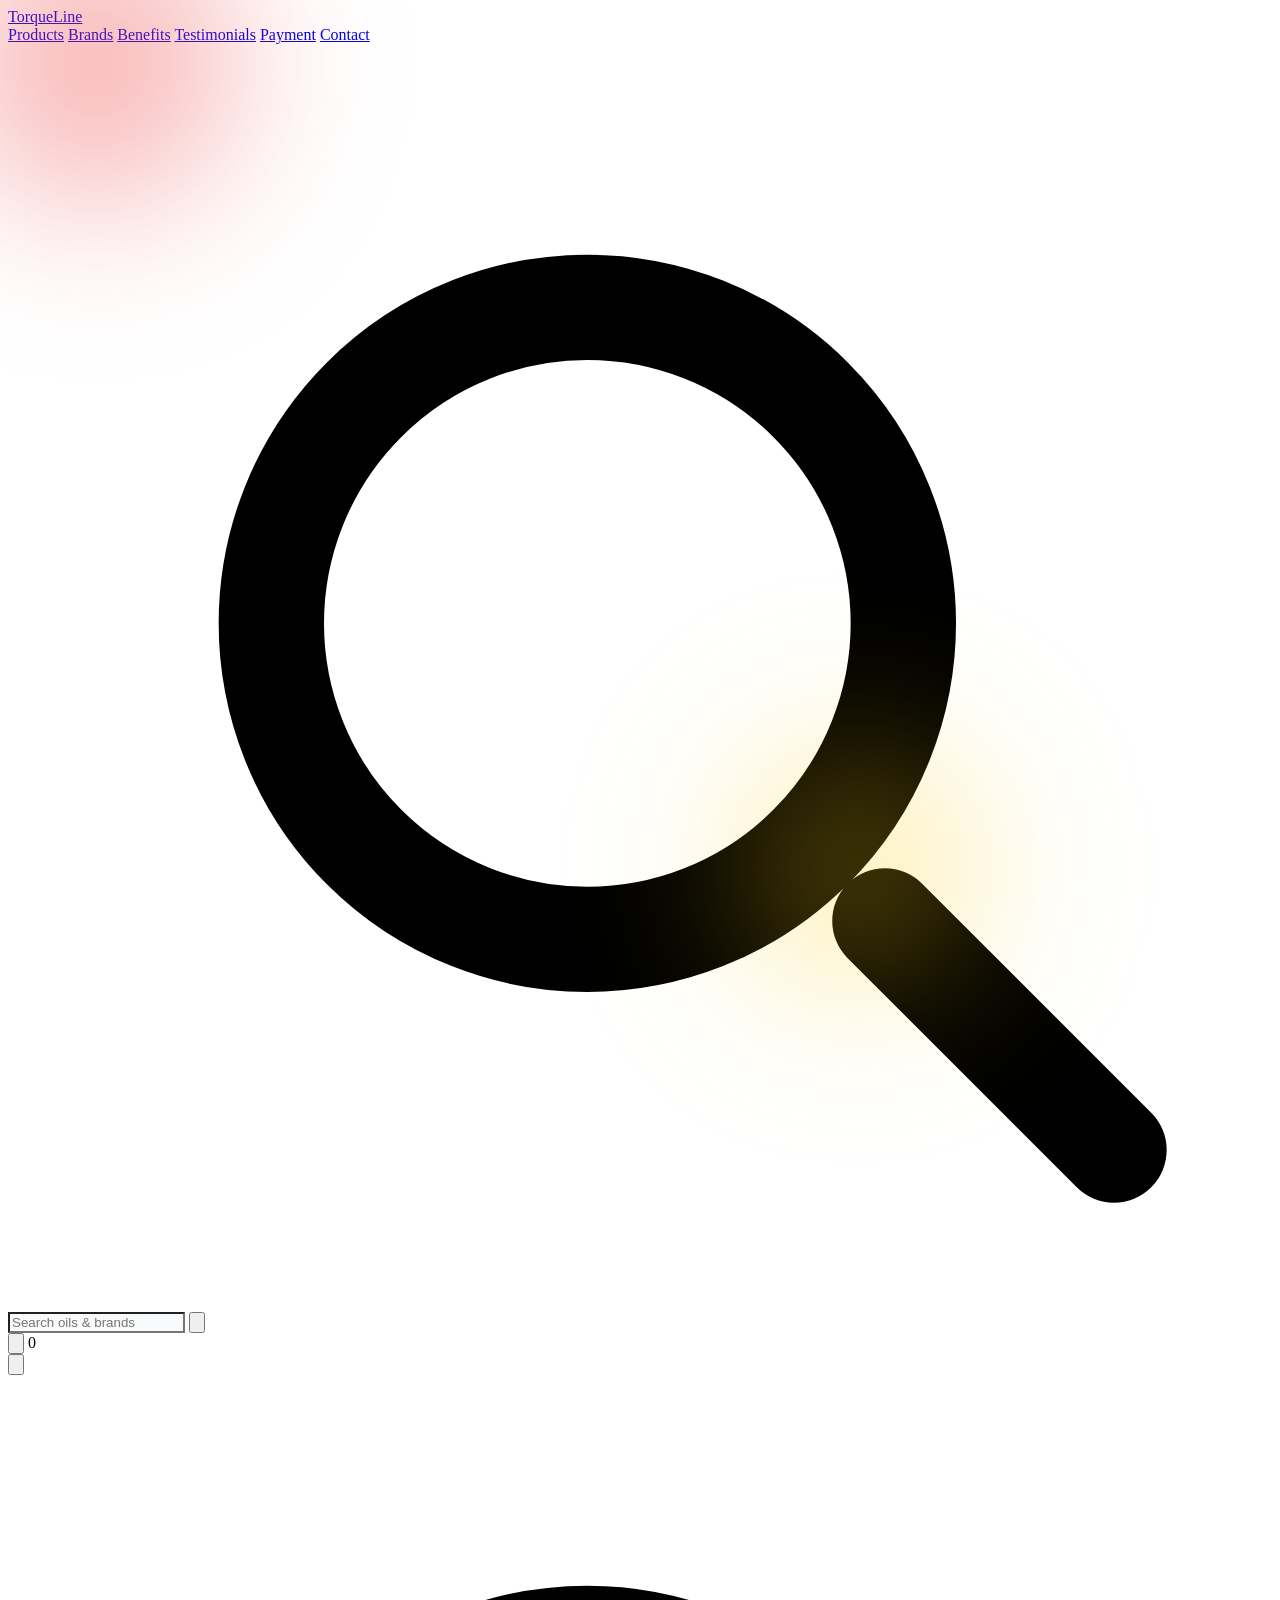
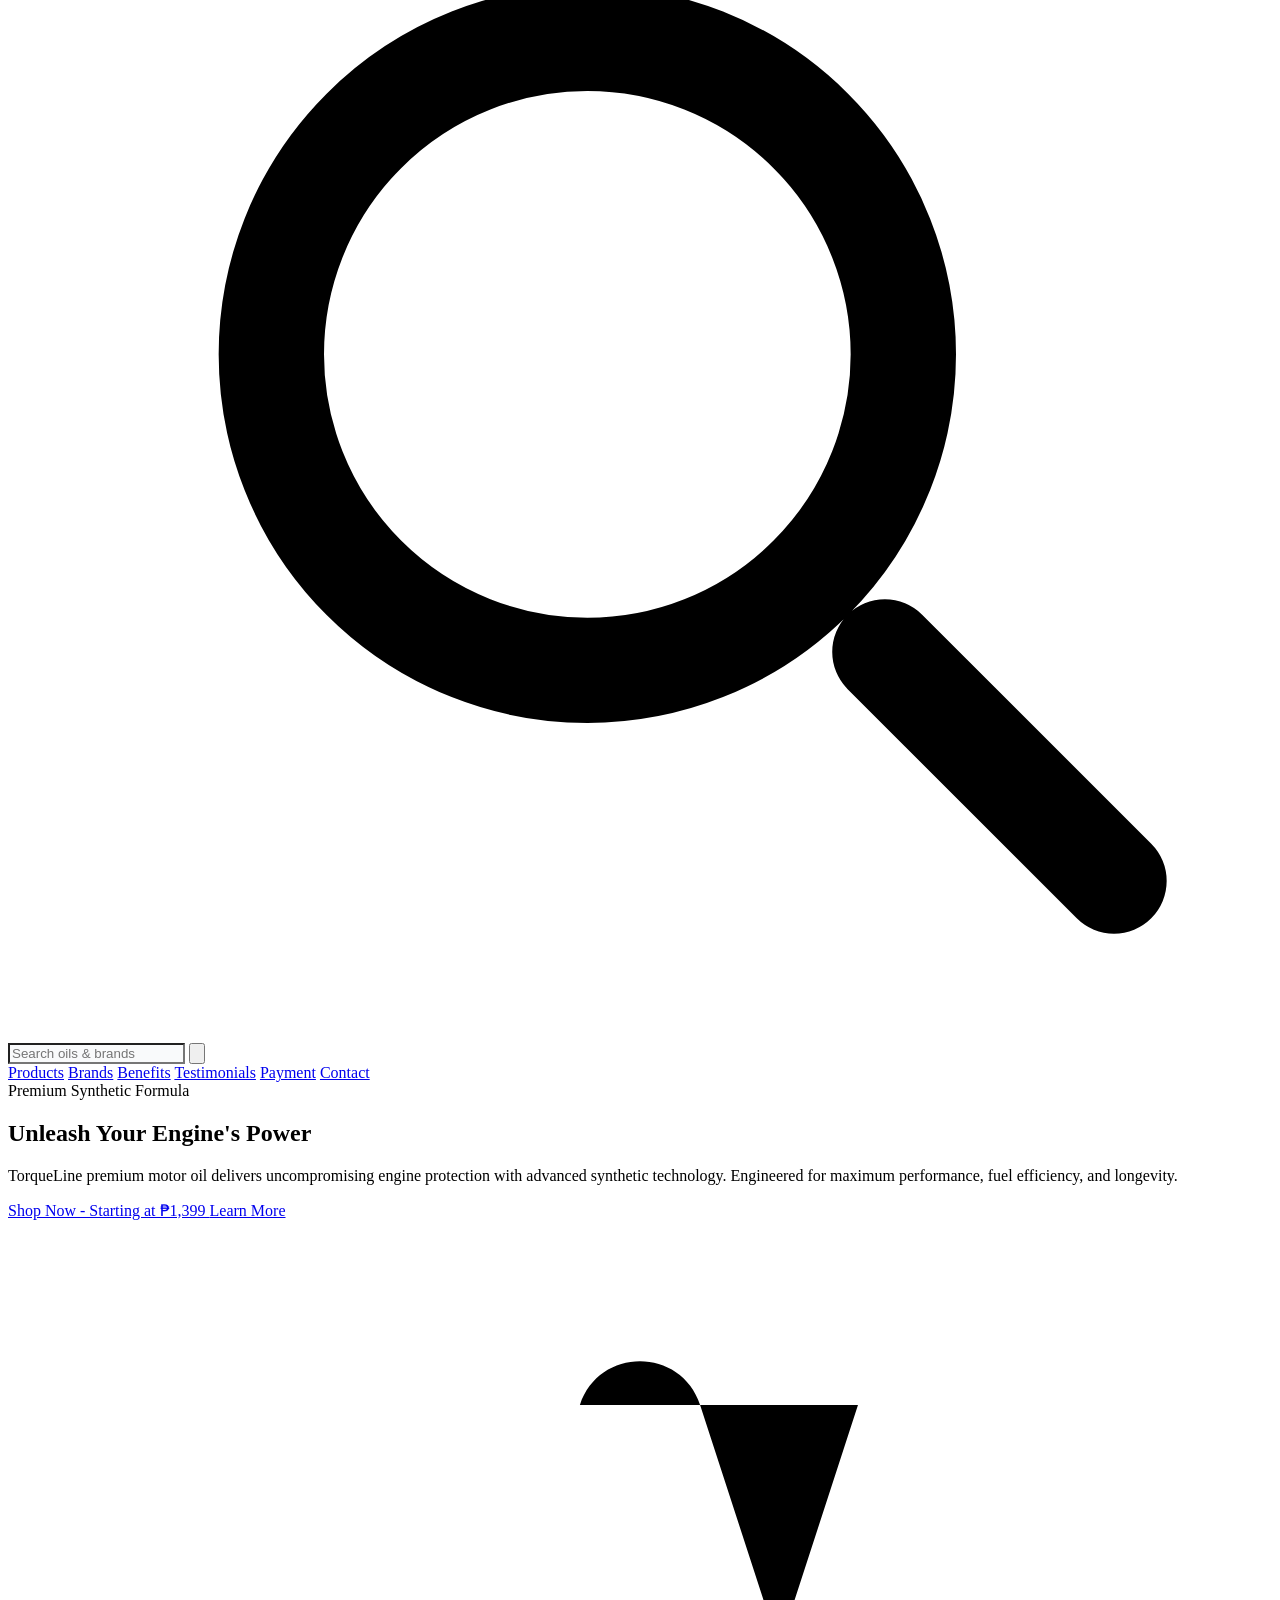
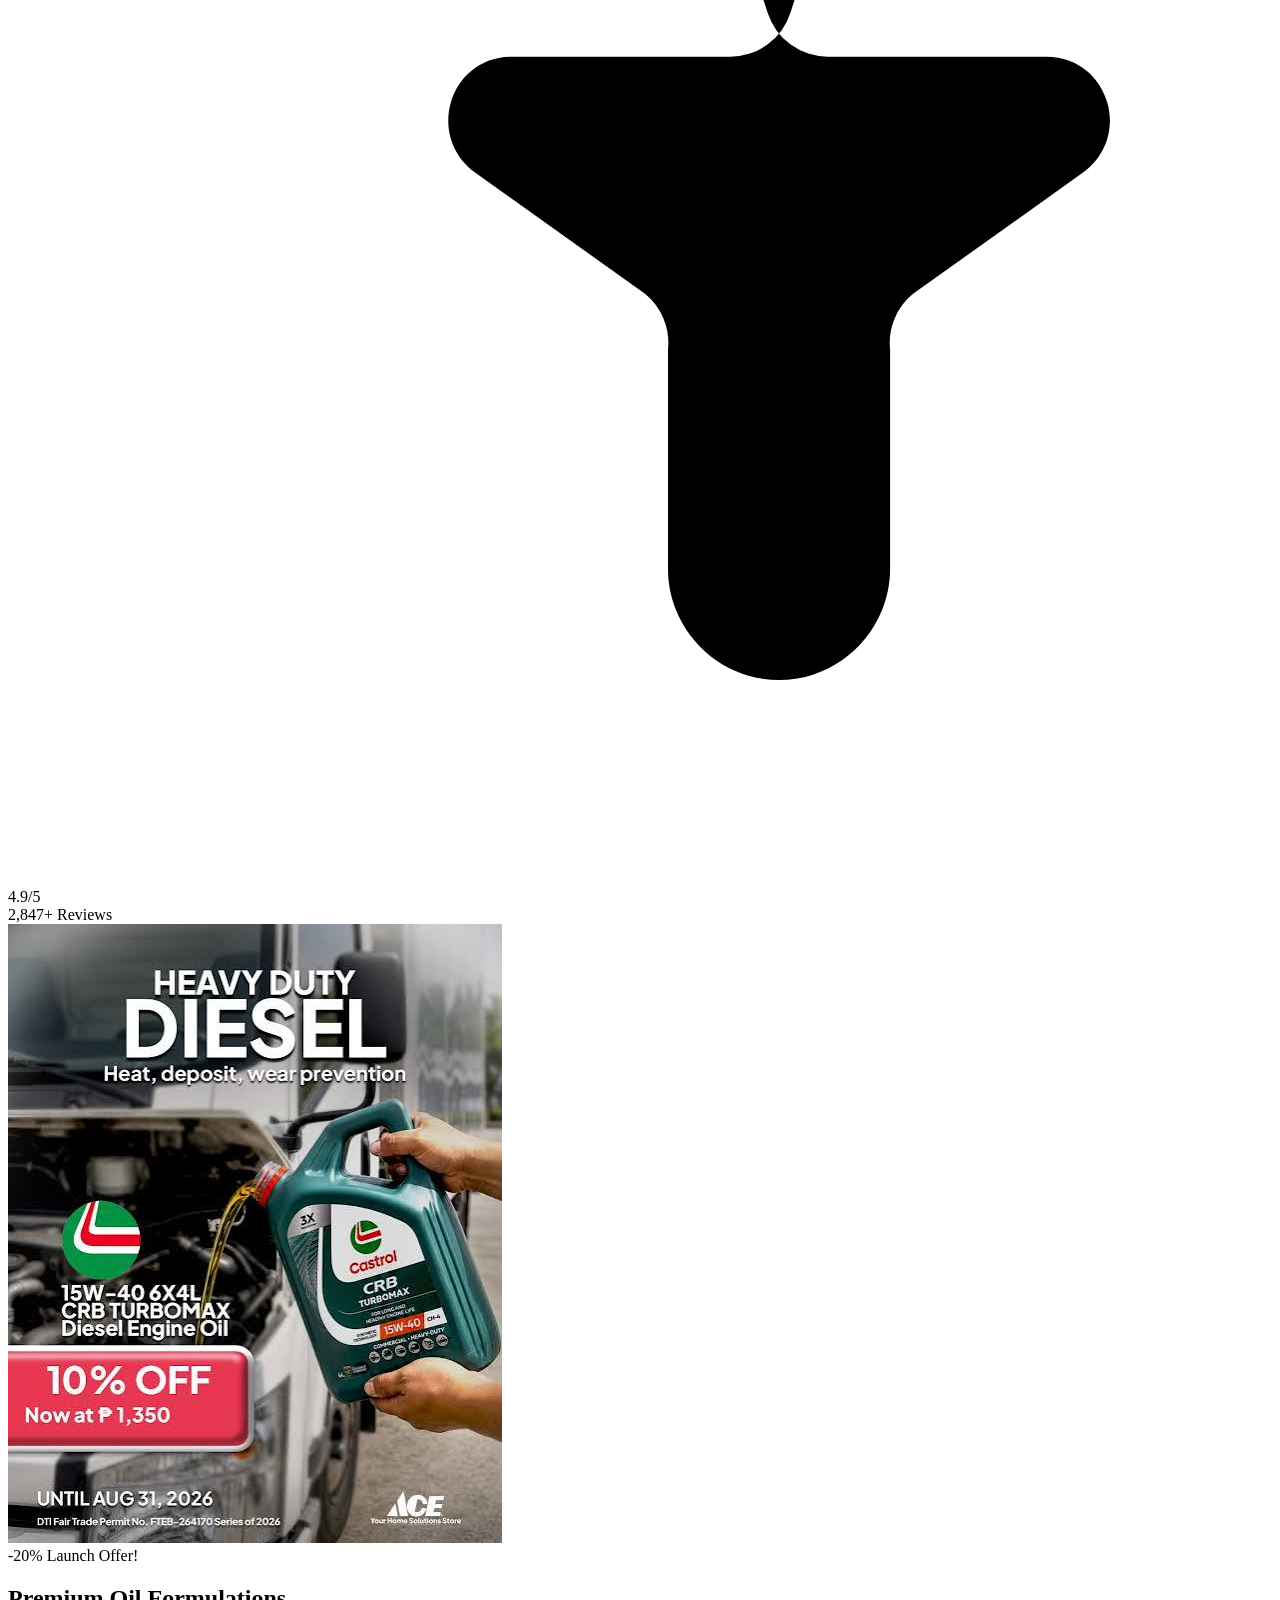
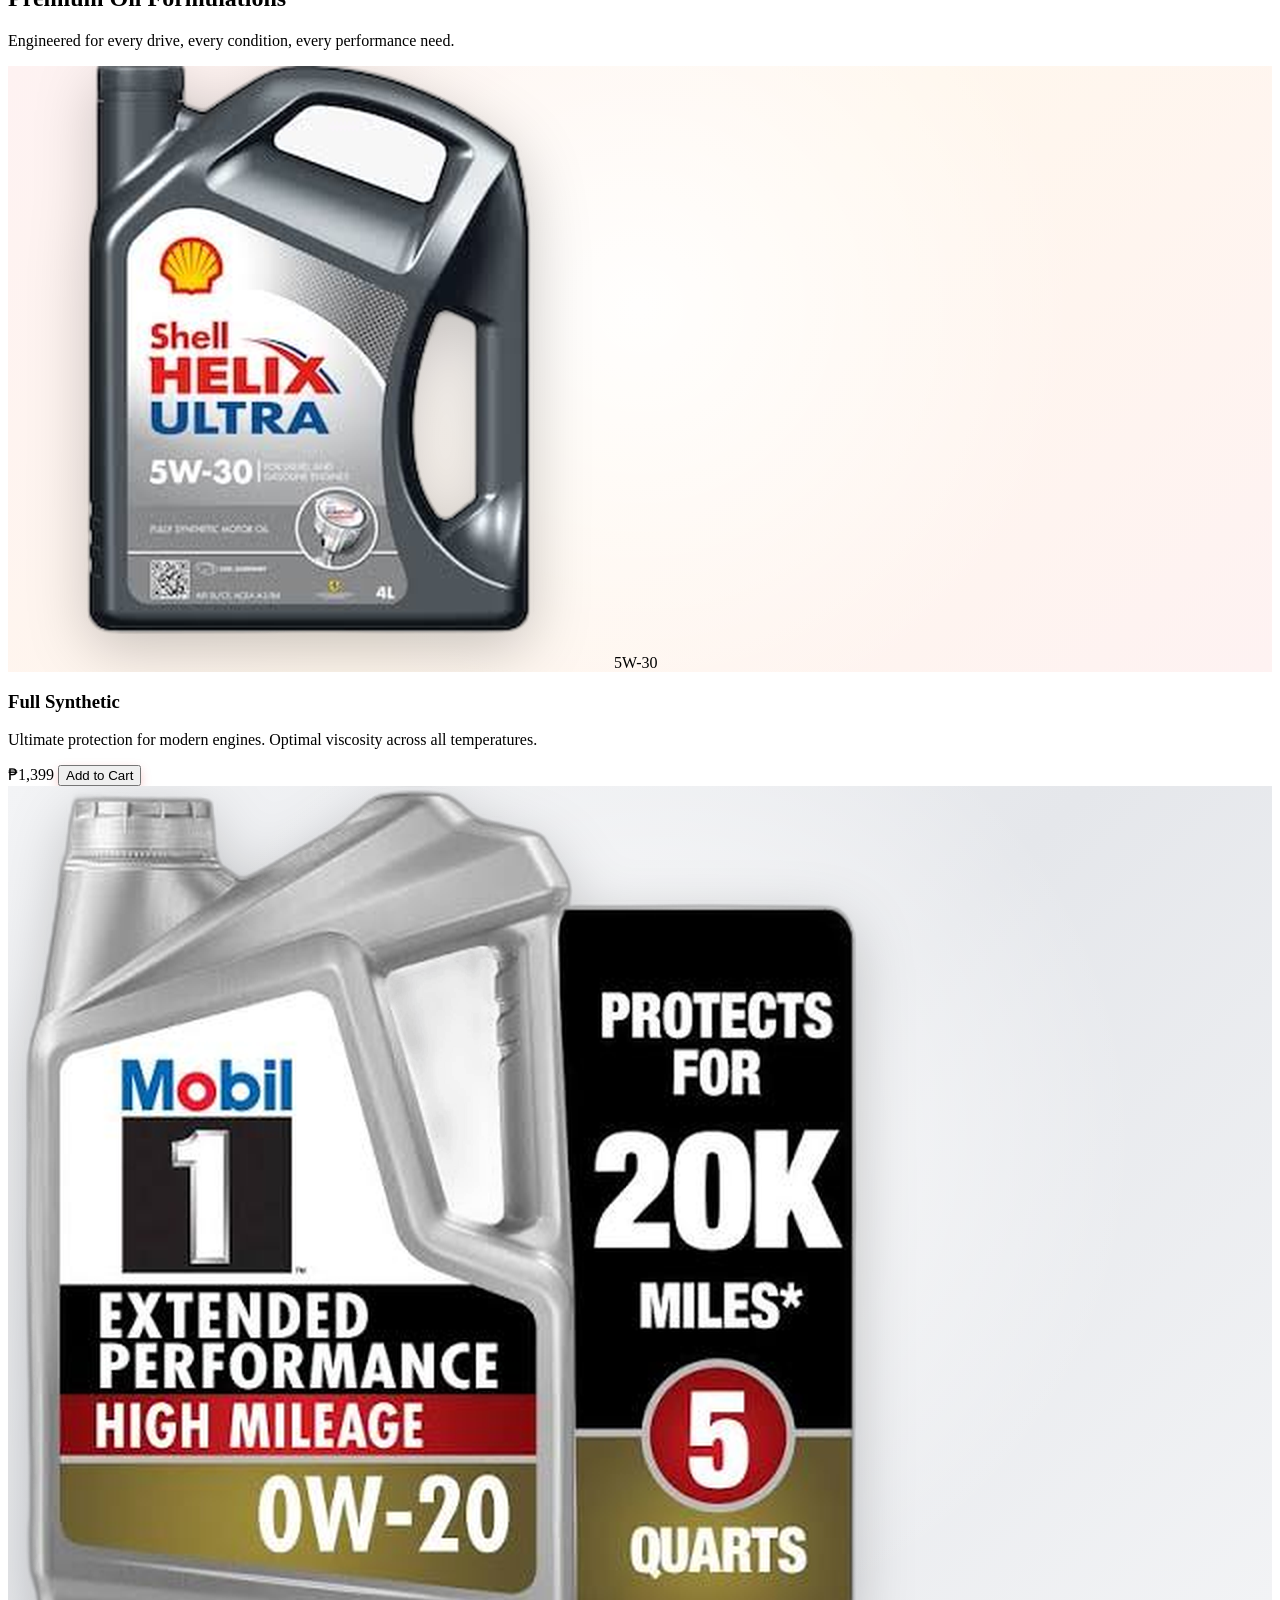
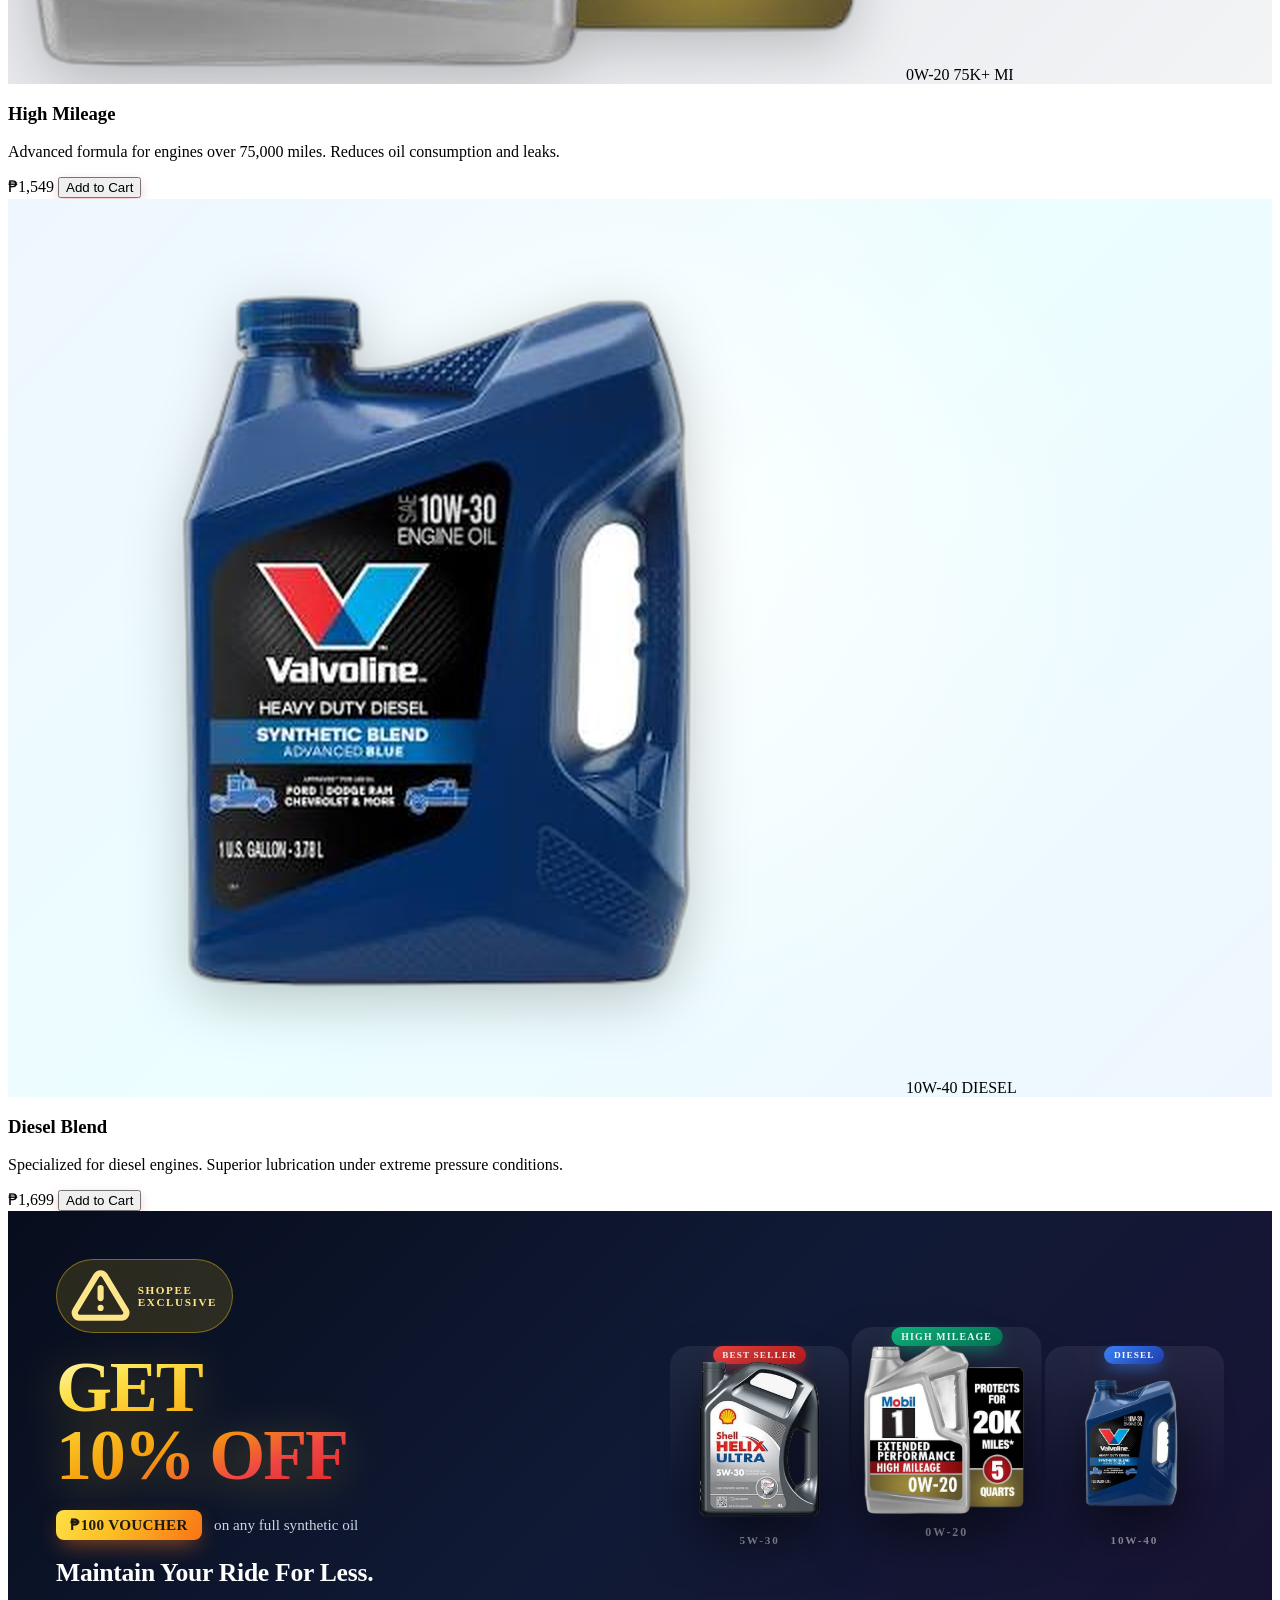
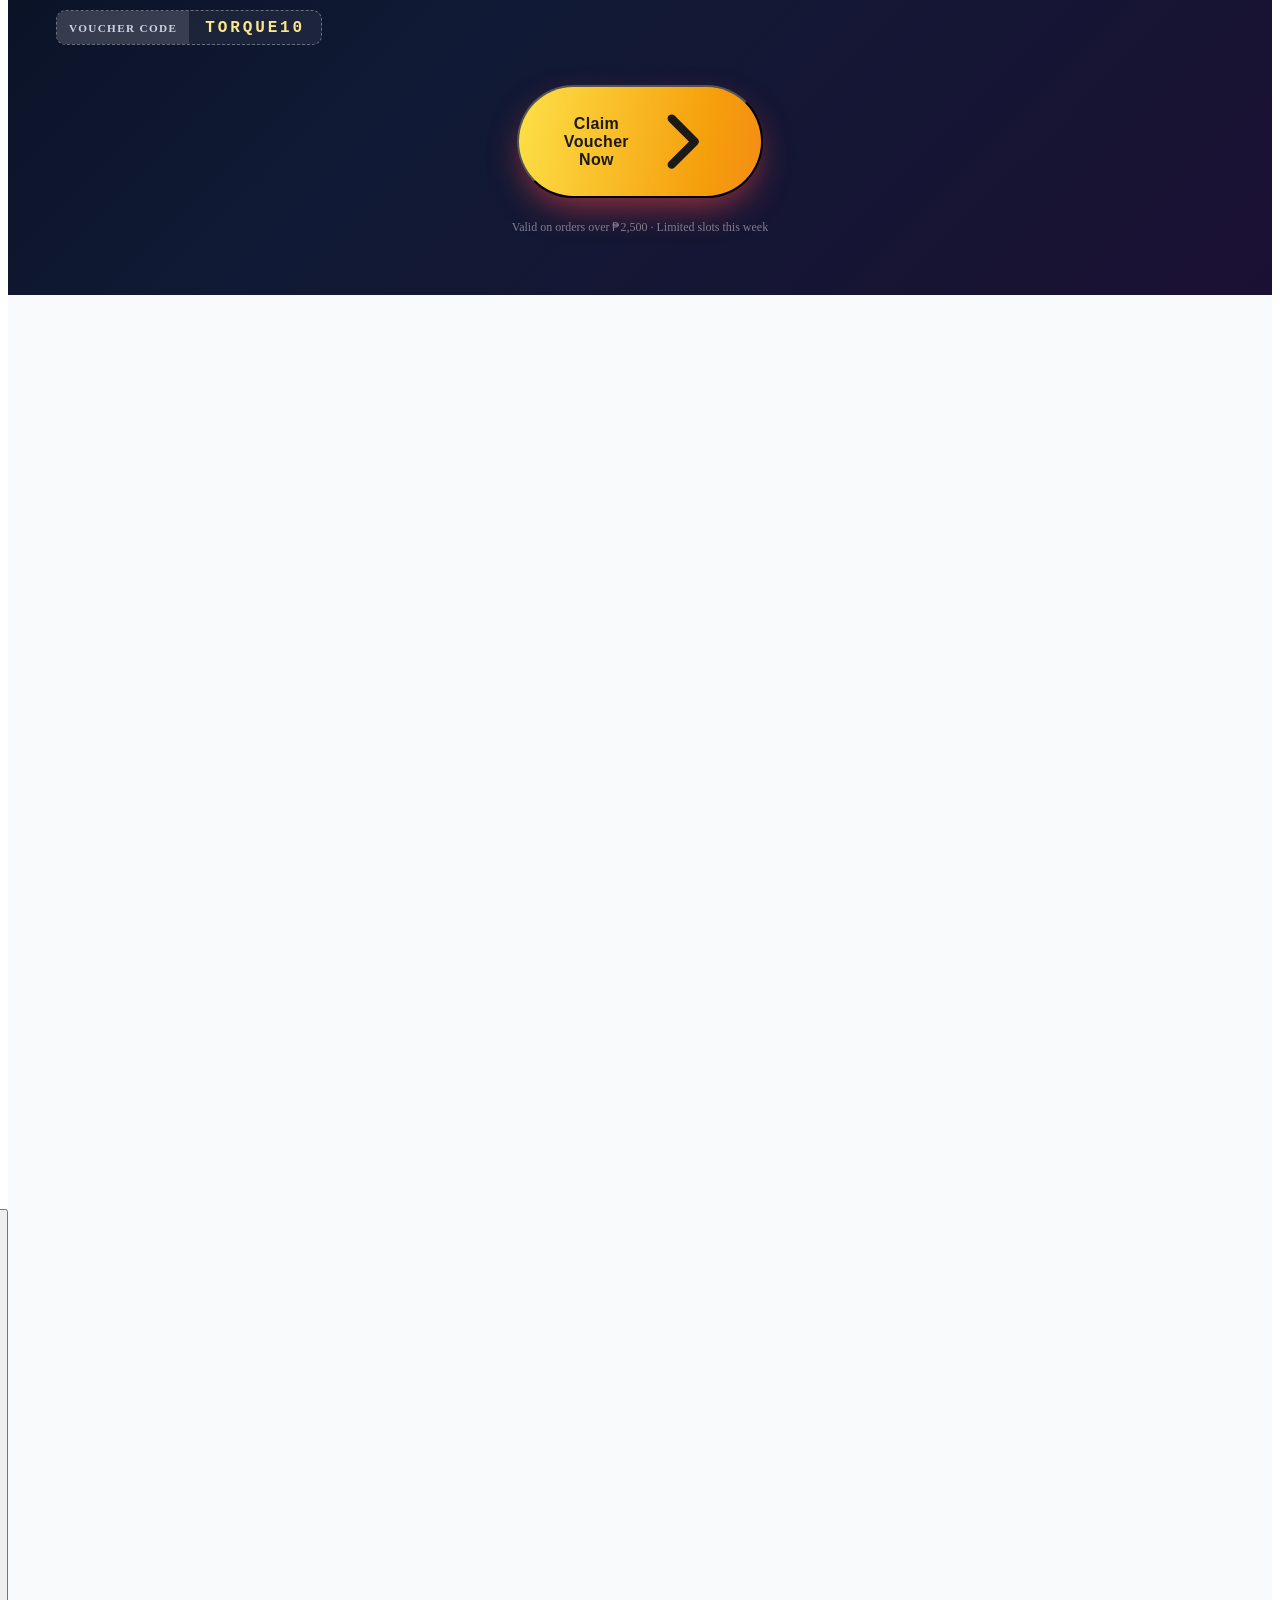
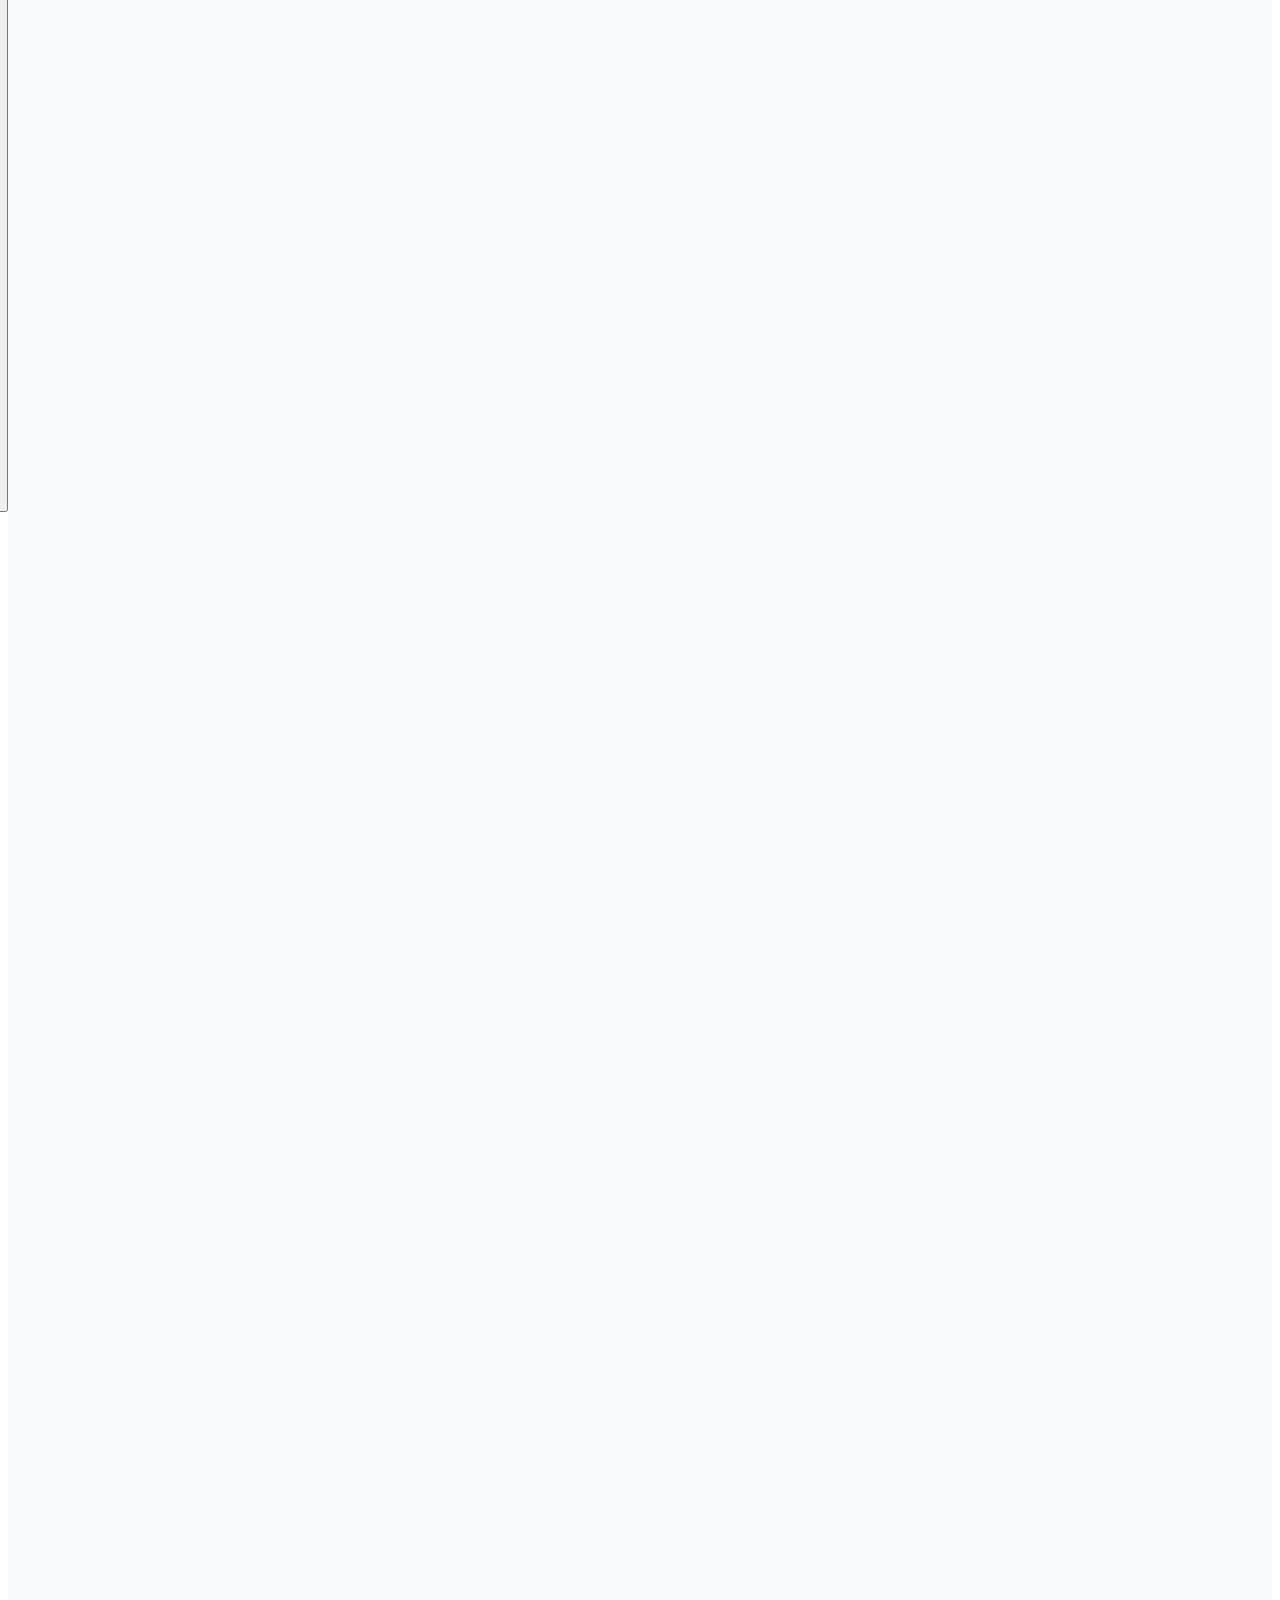
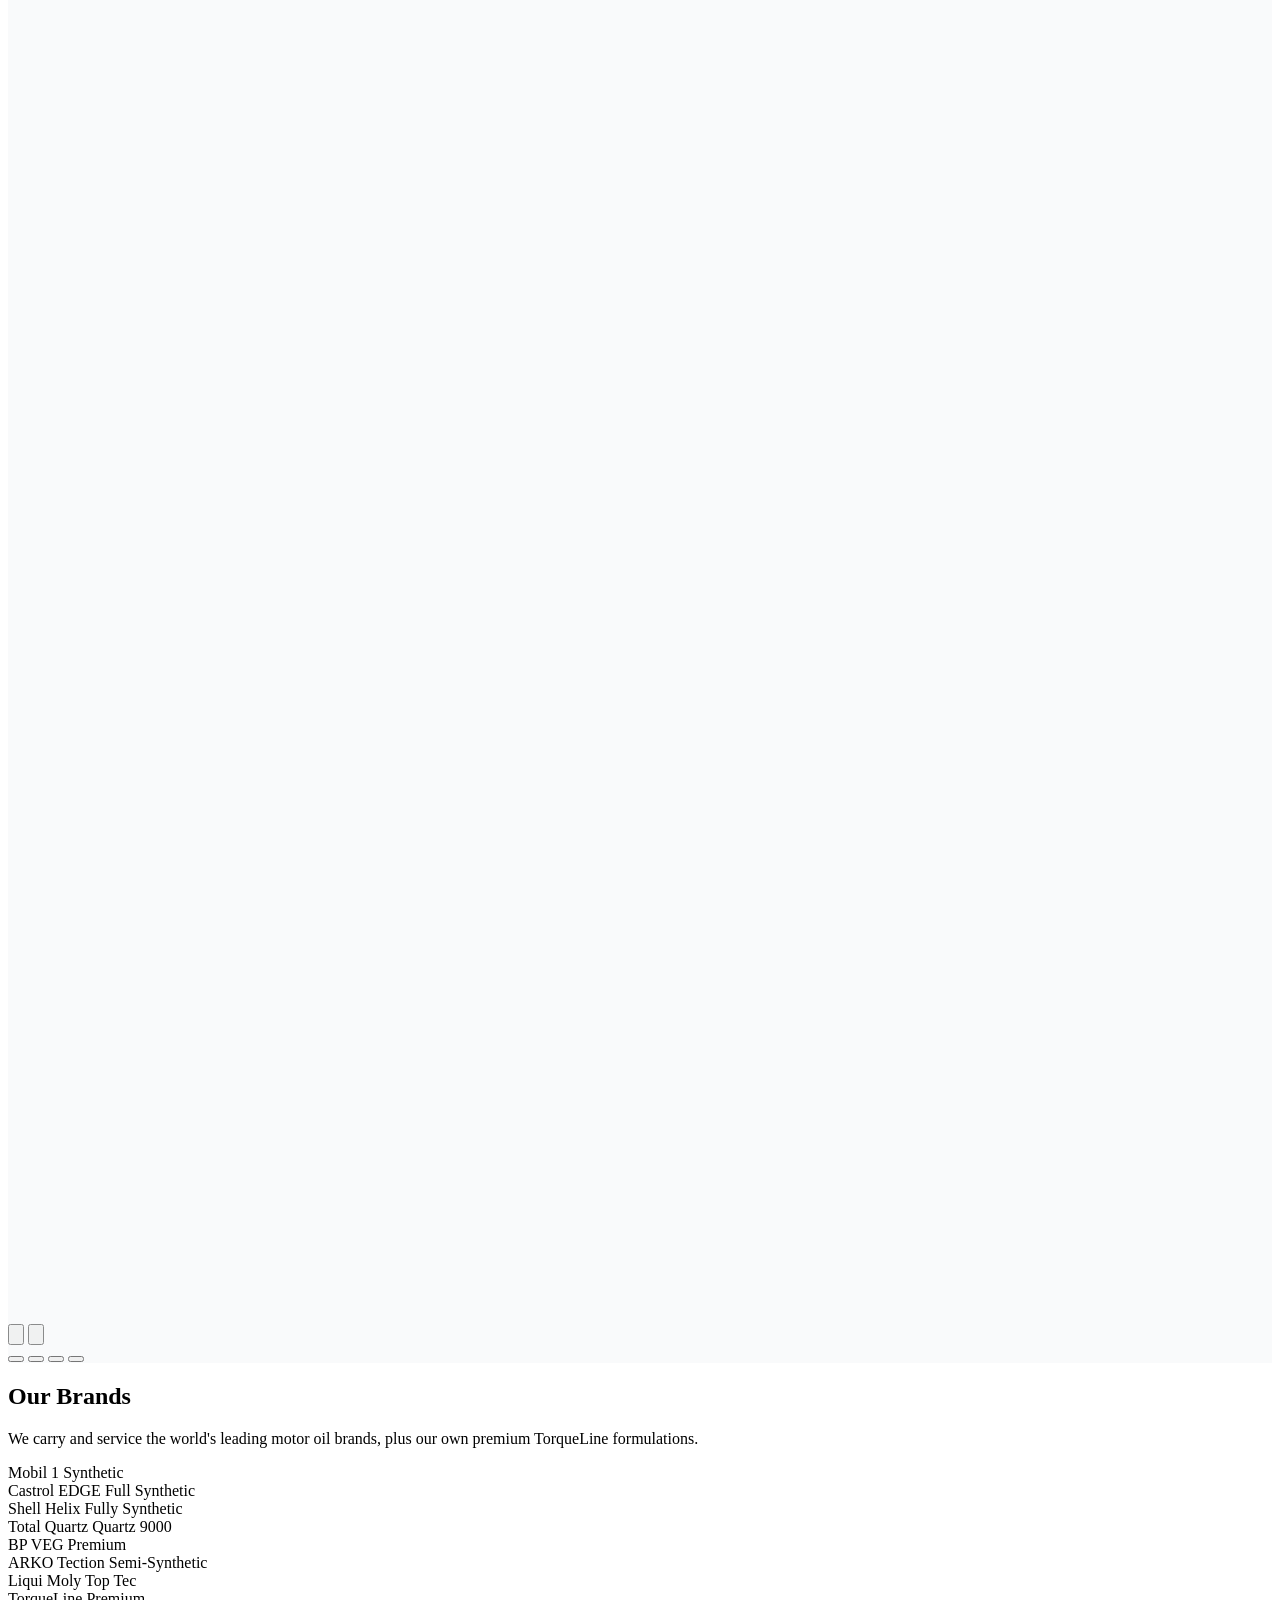
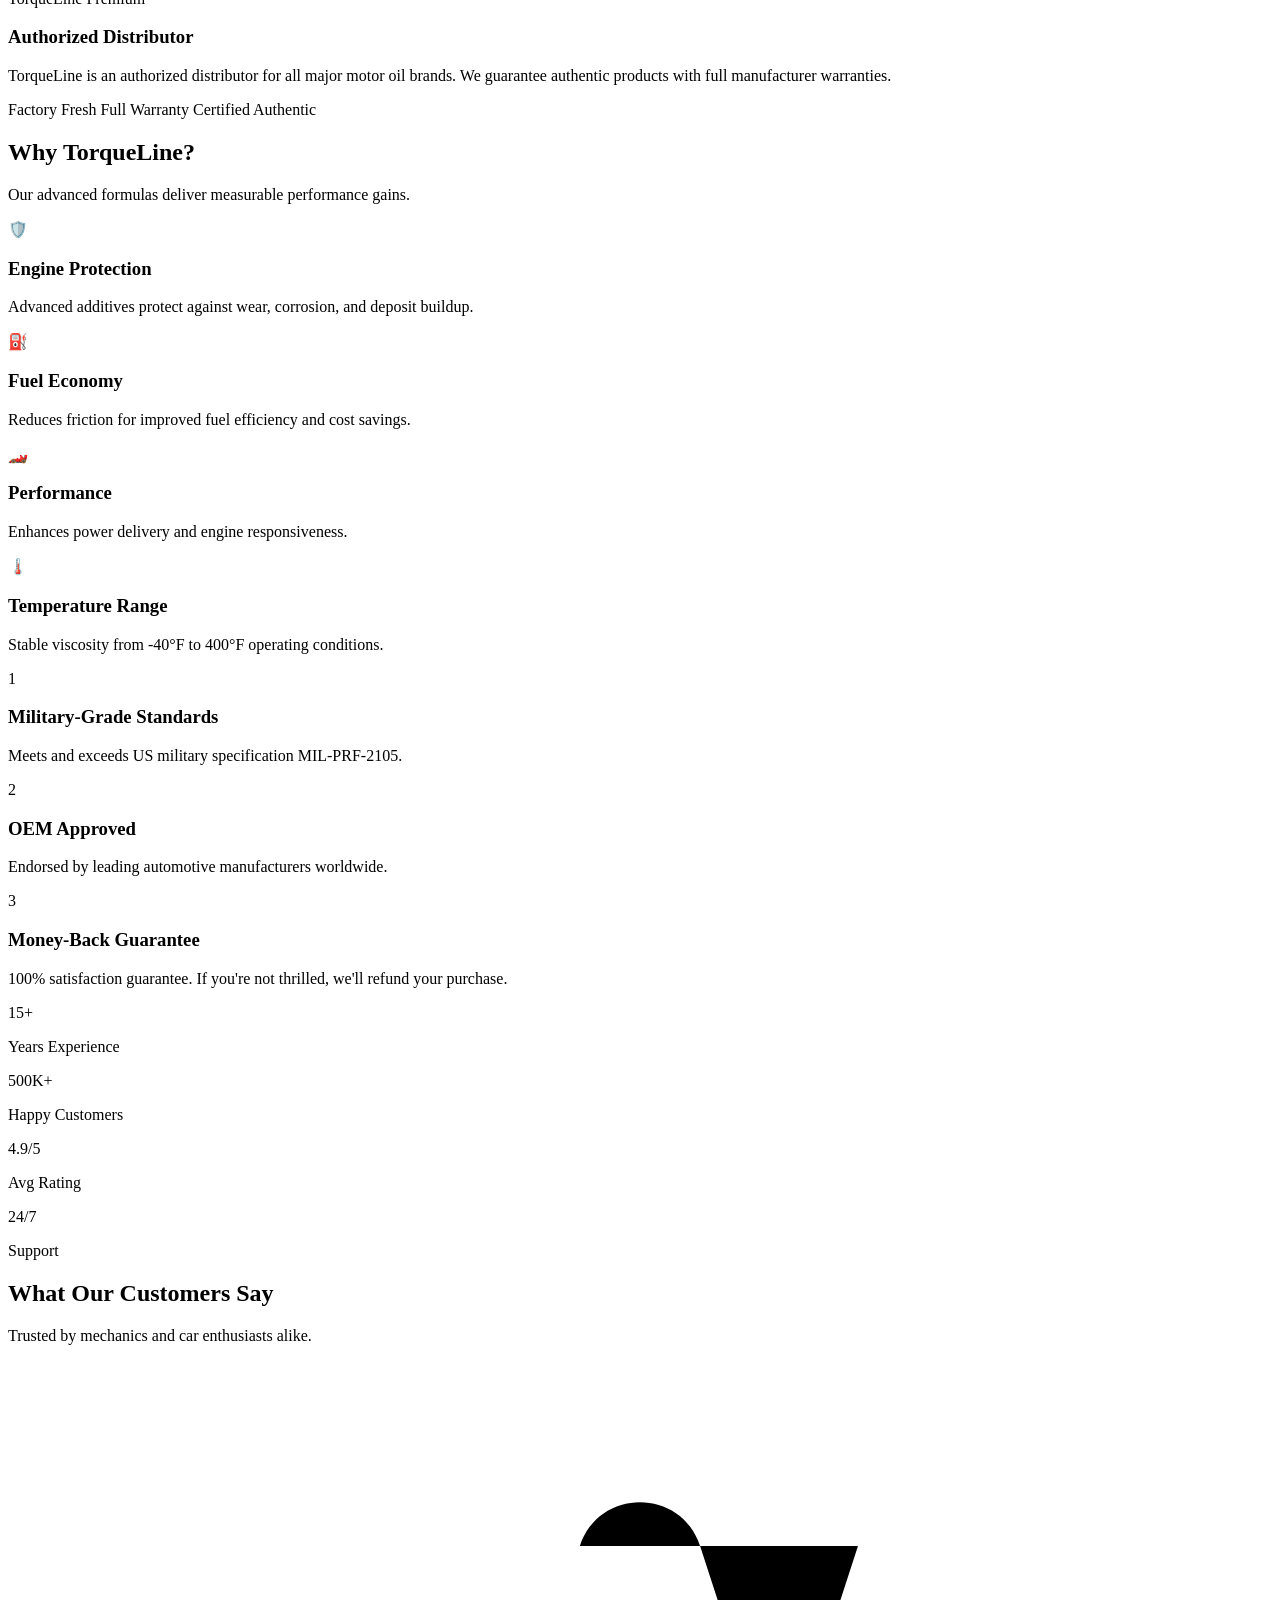
==== index.html @ b618f495 "Rebuild TorqueLine landing page with cart, search, promo banner and payments - Add slide-in cart dra" ====
<!DOCTYPE html>
<html lang="en">
<head>
  <meta charset="UTF-8" />
  <meta name="viewport" content="width=device-width, initial-scale=1.0" />
  <title>TorqueLine Premium Motor Oil</title>
  <meta name="description" content="Premium synthetic motor oil for maximum engine protection and performance. TorqueLine - Unleash Your Engine's Power." />
  <script src="https://cdn.tailwindcss.com"></script>
  <link rel="icon" href="data:,">
  <link href="https://fonts.googleapis.com/css2?family=Inter:wght@400;500;600;700;800&display=swap" rel="stylesheet">
  <link rel="stylesheet" href="style.css" />
</head>
<body>
  <!-- Header / Navbar -->
  <header class="bg-white shadow-sm sticky top-0 z-50" id="header">
    <nav class="max-w-7xl mx-auto px-4 sm:px-6 lg:px-8 py-4">
      <div class="flex justify-between items-center">
        <a href="#" class="flex items-center space-x-2">
          <span class="text-3xl font-black text-gray-900">Torque<span class="text-red-600">Line</span></span>
        </a>
        <div class="hidden md:flex space-x-5 lg:space-x-8 items-center">
          <a href="#products" class="nav-link text-gray-700 hover:text-red-600 font-medium">Products</a>
          <a href="#brands" class="nav-link text-gray-700 hover:text-red-600 font-medium">Brands</a>
          <a href="#benefits" class="nav-link text-gray-700 hover:text-red-600 font-medium">Benefits</a>
          <a href="#testimonials" class="nav-link text-gray-700 hover:text-red-600 font-medium">Testimonials</a>
          <a href="#payment" class="nav-link hidden lg:inline text-gray-700 hover:text-red-600 font-medium">Payment</a>
          <a href="#contact" class="nav-link text-gray-700 hover:text-red-600 font-medium">Contact</a>
        </div>
        <div class="flex items-center gap-4">
          <div class="relative hidden md:block">
            <div class="search-wrapper">
              <svg class="w-4 h-4 text-gray-400 pointer-events-none absolute left-3 top-1/2 -translate-y-1/2" fill="none" stroke="currentColor" viewBox="0 0 24 24">
                <path stroke-linecap="round" stroke-linejoin="round" stroke-width="2" d="M21 21l-4.35-4.35M17 11a6 6 0 11-12 0 6 6 0 0112 0z"></path>
              </svg>
              <input type="text" id="search-input" class="search-input w-40 lg:w-56 pl-9 pr-8 py-2 text-sm rounded-full border border-gray-300 focus:border-red-500 focus:ring-2 focus:ring-red-500/20 outline-none transition-all" placeholder="Search oils &amp; brands" autocomplete="off" />
              <button id="search-clear" class="hidden absolute right-2.5 top-1/2 -translate-y-1/2 text-gray-400 hover:text-red-600 transition-colors" aria-label="Clear search">
                <svg class="w-4 h-4" fill="none" stroke="currentColor" viewBox="0 0 24 24">
                  <path stroke-linecap="round" stroke-linejoin="round" stroke-width="2" d="M6 18L18 6M6 6l12 12"></path>
                </svg>
              </button>
            </div>
            <div id="search-results" class="search-results hidden absolute right-0 mt-2 w-96 max-h-[26rem] overflow-y-auto bg-white rounded-xl shadow-2xl border border-gray-200 z-50"></div>
          </div>
          <div class="relative">
            <button id="cart-btn" class="text-gray-700 hover:text-red-600 transition-colors" aria-label="Open cart">
              <svg class="w-6 h-6" fill="none" stroke="currentColor" viewBox="0 0 24 24">
                <path stroke-linecap="round" stroke-linejoin="round" stroke-width="2" d="M3 3h2l.4 2M7 13h10l4-8H5.4M7 13L5.4 5M7 13l-2.3 4.6A1 1 0 005.4 19H19"></path>
              </svg>
            </button>
            <span id="cart-badge" class="absolute -top-2 -right-2 z-10 min-w-[1.25rem] h-5 px-1 bg-red-600 text-white text-[0.625rem] leading-5 font-bold rounded-full flex items-center justify-center hidden">0</span>
          </div>
          <button id="mobile-menu-btn" class="md:hidden text-gray-700 hover:text-red-600">
            <svg class="w-6 h-6" fill="none" stroke="currentColor" viewBox="0 0 24 24">
              <path stroke-linecap="round" stroke-linejoin="round" stroke-width="2" d="M4 6h16M4 12h16M4 18h16"></path>
            </svg>
          </button>
        </div>
      </div>
      <div id="mobile-menu" class="hidden md:hidden mt-4 pb-4 border-t">
        <div class="relative md:hidden mb-4">
          <svg class="w-4 h-4 text-gray-400 pointer-events-none absolute left-3 top-1/2 -translate-y-1/2" fill="none" stroke="currentColor" viewBox="0 0 24 24">
            <path stroke-linecap="round" stroke-linejoin="round" stroke-width="2" d="M21 21l-4.35-4.35M17 11a6 6 0 11-12 0 6 6 0 0112 0z"></path>
          </svg>
          <input type="text" id="search-input-mobile" class="search-input w-full pl-9 pr-8 py-2 text-sm rounded-full border border-gray-300 focus:border-red-500 focus:ring-2 focus:ring-red-500/20 outline-none transition-all" placeholder="Search oils &amp; brands" autocomplete="off" />
          <button id="search-clear-mobile" class="hidden absolute right-3 top-1/2 -translate-y-1/2 text-gray-400 hover:text-red-600 transition-colors" aria-label="Clear search">
            <svg class="w-4 h-4" fill="none" stroke="currentColor" viewBox="0 0 24 24">
              <path stroke-linecap="round" stroke-linejoin="round" stroke-width="2" d="M6 18L18 6M6 6l12 12"></path>
            </svg>
          </button>
          <div id="search-results-mobile" class="search-results hidden absolute left-0 right-0 mt-2 max-h-80 overflow-y-auto bg-white rounded-xl shadow-2xl border border-gray-200 z-50"></div>
        </div>
        <div class="flex flex-col space-y-3 pt-4">
          <a href="#products" class="nav-link-mobile text-gray-700 hover:text-red-600 font-medium">Products</a>
          <a href="#brands" class="nav-link-mobile text-gray-700 hover:text-red-600 font-medium">Brands</a>
          <a href="#benefits" class="nav-link-mobile text-gray-700 hover:text-red-600 font-medium">Benefits</a>
          <a href="#testimonials" class="nav-link-mobile text-gray-700 hover:text-red-600 font-medium">Testimonials</a>
          <a href="#payment" class="nav-link-mobile text-gray-700 hover:text-red-600 font-medium">Payment</a>
          <a href="#contact" class="nav-link-mobile text-gray-700 hover:text-red-600 font-medium">Contact</a>
        </div>
      </div>
    </nav>
  </header>

  <!-- Hero Section -->
  <section class="relative bg-gradient-to-br from-gray-900 via-gray-800 to-red-900 text-white min-h-screen flex items-center overflow-hidden">
    <div class="absolute inset-0 bg-[url('data:image/svg+xml,%3Csvg width="60" height="60" viewBox="0 0 60 60" xmlns="http://www.w3.org/2000/svg"%3E%3Cg fill="none" fill-rule="evenodd"%3E%3Cg fill="%23ffffff" fill-opacity="0.03"%3E%3Cpath d="M3 5h6v6H3zm0 0l6 6h6l6-6h-6l-6 6z"%3E%3C/path%3E%3C/g%3E%3C/g%3E%3C/svg%3E')] opacity-10"></div>
    <div class="absolute -top-24 -right-24 w-96 h-96 bg-red-600/20 rounded-full blur-3xl"></div>
    <div class="absolute -bottom-24 -left-24 w-96 h-96 bg-orange-600/20 rounded-full blur-3xl"></div>

    <div class="max-w-7xl mx-auto px-4 sm:px-6 lg:px-8 py-20 relative z-10">
      <div class="grid lg:grid-cols-2 gap-16 items-center">
        <div class="space-y-8">
          <div class="inline-block bg-red-600/20 text-red-300 px-4 py-2 rounded-full text-sm font-medium animate-pulse">
            Premium Synthetic Formula
          </div>
          <h1 class="text-5xl md:text-6xl font-black leading-tight">
            Unleash Your
            <span class="text-red-500">Engine's Power</span>
          </h1>
          <p class="text-xl text-gray-300 leading-relaxed max-w-lg">
            TorqueLine premium motor oil delivers uncompromising engine protection with advanced synthetic technology. Engineered for maximum performance, fuel efficiency, and longevity.
          </p>
          <div class="flex flex-col sm:flex-row gap-4">
            <a href="#contact" class="btn-primary px-8 py-4 bg-red-600 hover:bg-red-700 text-white font-bold rounded-lg shadow-xl hover:shadow-red-500/30 transition-all duration-300 text-center">
              Shop Now - Starting at ₱1,399
            </a>
            <a href="#benefits" class="px-8 py-4 border-2 border-gray-400 hover:border-red-500 text-white font-semibold rounded-lg transition-all duration-300 text-center">
              Learn More
            </a>
          </div>
          <div class="flex items-center space-x-6 pt-4">
            <div class="flex items-center space-x-1">
              <svg class="w-5 h-5 text-yellow-400 fill-current" viewBox="0 0 20 20">
                <path d="M9.049 2.927c.3-.921 1.601-.921 1.902 0l1.07 3.292a1 1 0 00.95.69h3.462c.969 0 1.371 1.24.588 1.826l-2.7 1.927a1 1 0 00-.364.88v3.468c0 .969-.795 1.764-1.757 1.764-.962 0-1.757-.795-1.757-1.764v-3.468a1 1 0 00-.364-.88l-2.7-1.927c-.782-.586-.38-1.826.588-1.826h3.462a1 1 0 00.95-.69l1.07-3.292z"></path>
              </svg>
              <span class="font-semibold">4.9/5</span>
            </div>
            <span class="text-gray-400">2,847+ Reviews</span>
          </div>
        </div>
        <div class="relative">
          <div class="bg-white/10 backdrop-blur-sm rounded-2xl p-8 border border-white/20">
            <img src="diesel.jpeg" alt="TorqueLine Motor Oil Bottle" class="w-full h-auto rounded-lg shadow-2xl product-bottle-img" />
            <div class="absolute -bottom-6 -right-6 bg-red-600 text-white px-6 py-3 rounded-lg shadow-xl font-bold">
              -20% Launch Offer!
            </div>
          </div>
        </div>
      </div>
    </div>
  </section>

  <!-- Products Section -->
  <section id="products" class="py-20 bg-white">
    <div class="max-w-7xl mx-auto px-4 sm:px-6 lg:px-8">
      <div class="text-center mb-16 animate-fade-in">
        <h2 class="text-4xl font-black text-gray-900 mb-4">Premium Oil Formulations</h2>
        <p class="text-xl text-gray-600 max-w-2xl mx-auto">Engineered for every drive, every condition, every performance need.</p>
      </div>

      <div class="grid md:grid-cols-3 gap-8">
        <!-- Product 1 -->
        <div class="product-card bg-white rounded-2xl shadow-xl overflow-hidden border border-gray-100 hover:shadow-2xl transition-all duration-500">
          <div class="product-image-banner relative h-56 flex items-center justify-center">
            <img src="images-5-blend.png" alt="Full Synthetic 5W-30 Motor Oil" class="product-banner-img w-full h-full object-contain p-5" />
            <span class="absolute top-3 left-3 bg-red-600 text-white text-xs font-bold px-2.5 py-1 rounded-full">5W-30</span>
          </div>
          <div class="p-8">
            <h3 class="text-2xl font-bold text-gray-900 mb-2">Full Synthetic</h3>
            <p class="text-gray-600 mb-4">Ultimate protection for modern engines. Optimal viscosity across all temperatures.</p>
            <div class="text-3xl font-black text-red-600 mb-6">₱1,399</div>
            <button onclick="addToCart({id: 'full-synthetic-5w30', name: 'Full Synthetic 5W-30', price: 1399, image: 'images-5-blend.png'})" class="w-full bg-red-600 hover:bg-red-700 text-white font-bold py-3 rounded-lg transition-colors">
              Add to Cart
            </button>
          </div>
        </div>

        <!-- Product 2 -->
        <div class="product-card bg-gray-50 rounded-2xl shadow-xl overflow-hidden border-2 border-red-600 hover:shadow-2xl transition-all duration-500">
          <div class="product-image-banner product-image-banner-alt relative h-56 flex items-center justify-center">
            <img src="images-2-blend.png" alt="High Mileage 0W-20 Motor Oil" class="product-banner-img w-full h-full object-contain p-5" />
            <span class="absolute top-3 left-3 bg-red-600 text-white text-xs font-bold px-2.5 py-1 rounded-full">0W-20</span>
            <span class="absolute top-3 right-3 bg-gray-900 text-white text-xs font-bold px-2.5 py-1 rounded-full">75K+ MI</span>
          </div>
          <div class="p-8">
            <h3 class="text-2xl font-bold text-gray-900 mb-2">High Mileage</h3>
            <p class="text-gray-600 mb-4">Advanced formula for engines over 75,000 miles. Reduces oil consumption and leaks.</p>
            <div class="text-3xl font-black text-red-600 mb-6">₱1,549</div>
            <button onclick="addToCart({id: 'high-mileage-0w20', name: 'High Mileage 0W-20', price: 1549, image: 'images-2-blend.png'})" class="w-full bg-red-600 hover:bg-red-700 text-white font-bold py-3 rounded-lg transition-colors">
              Add to Cart
            </button>
          </div>
        </div>

        <!-- Product 3 -->
        <div class="product-card bg-white rounded-2xl shadow-xl overflow-hidden border border-gray-100 hover:shadow-2xl transition-all duration-500">
          <div class="product-image-banner product-image-banner-blue relative h-56 flex items-center justify-center">
            <img src="images-3-blend.png" alt="Diesel Blend 10W-40 Motor Oil" class="product-banner-img w-full h-full object-contain p-5" />
            <span class="absolute top-3 left-3 bg-blue-600 text-white text-xs font-bold px-2.5 py-1 rounded-full">10W-40</span>
            <span class="absolute top-3 right-3 bg-blue-900 text-white text-xs font-bold px-2.5 py-1 rounded-full">DIESEL</span>
          </div>
          <div class="p-8">
            <h3 class="text-2xl font-bold text-gray-900 mb-2">Diesel Blend</h3>
            <p class="text-gray-600 mb-4">Specialized for diesel engines. Superior lubrication under extreme pressure conditions.</p>
            <div class="text-3xl font-black text-red-600 mb-6">₱1,699</div>
            <button onclick="addToCart({id: 'diesel-blend-10w40', name: 'Diesel Blend 10W-40', price: 1699, image: 'images-3-blend.png'})" class="w-full bg-red-600 hover:bg-red-700 text-white font-bold py-3 rounded-lg transition-colors">
              Add to Cart
            </button>
          </div>
        </div>
      </div>
    </div>
  </section>

  <!-- Voucher & Discount Campaign Banner -->
  <section id="voucher" class="py-16 bg-white">
    <div class="max-w-7xl mx-auto px-4 sm:px-6 lg:px-8">
      <div class="voucher-banner relative rounded-3xl overflow-hidden shadow-2xl">
        <div class="voucher-glow voucher-glow-red" aria-hidden="true"></div>
        <div class="voucher-glow voucher-glow-yellow" aria-hidden="true"></div>

        <div class="voucher-grid">
          <!-- Discount Copy -->
          <div class="voucher-copy">
            <span class="voucher-chip">
              <svg class="w-3.5 h-3.5" fill="none" stroke="currentColor" viewBox="0 0 24 24">
                <path stroke-linecap="round" stroke-linejoin="round" stroke-width="2.5" d="M12 9v4m0 4h.01M10.3 3.9L1.8 18a2 2 0 001.7 3h17a2 2 0 001.7-3L13.7 3.9a2 2 0 00-3.4 0z"></path>
              </svg>
              Shopee Exclusive
            </span>

            <h3 class="voucher-headline">
              GET
              <span class="voucher-amount">10% OFF</span>
            </h3>

            <div class="voucher-sub">
              <span class="voucher-pill">₱100 VOUCHER</span>
              <span class="voucher-subtext">on any full synthetic oil</span>
            </div>

            <p class="voucher-hook">Maintain Your Ride For Less.</p>

            <div class="voucher-code">
              <span class="voucher-code-label">Voucher Code</span>
              <span class="voucher-code-value">TORQUE10</span>
            </div>
          </div>

          <!-- Best Selling Canisters -->
          <div class="voucher-canisters">
            <div class="voucher-canister" style="--delay: 0s">
              <span class="voucher-canister-tag">BEST SELLER</span>
              <img src="images-5-blend.png" alt="Full Synthetic 5W-30 Motor Oil" class="voucher-canister-img" />
              <span class="voucher-canister-label">5W-30</span>
            </div>
            <div class="voucher-canister" style="--delay: .6s">
              <span class="voucher-canister-tag voucher-canister-tag-alt">HIGH MILEAGE</span>
              <img src="images-2-blend.png" alt="High Mileage 0W-20 Motor Oil" class="voucher-canister-img" />
              <span class="voucher-canister-label">0W-20</span>
            </div>
            <div class="voucher-canister" style="--delay: 1.2s">
              <span class="voucher-canister-tag voucher-canister-tag-blue">DIESEL</span>
              <img src="images-3-blend.png" alt="Diesel Blend 10W-40 Motor Oil" class="voucher-canister-img" />
              <span class="voucher-canister-label">10W-40</span>
            </div>
          </div>

          <!-- CTA -->
          <div class="voucher-cta">
            <button id="claim-voucher-btn" class="voucher-cta-btn">
              Claim Voucher Now
              <svg class="w-5 h-5" fill="none" stroke="currentColor" viewBox="0 0 24 24">
                <path stroke-linecap="round" stroke-linejoin="round" stroke-width="2.5" d="M9 5l7 7-7 7"></path>
              </svg>
            </button>
            <p class="voucher-fineprint">Valid on orders over ₱2,500 &middot; Limited slots this week</p>
          </div>
        </div>
      </div>
    </div>
  </section>

  <!-- Sliding Banner -->
  <section id="promo" class="py-16 bg-white">
    <div class="max-w-7xl mx-auto px-4 sm:px-6 lg:px-8">
      <div id="banner-slider" class="banner-slider relative rounded-3xl overflow-hidden shadow-2xl">
        <div id="banner-track" class="banner-track flex transition-transform duration-700 ease-[cubic-bezier(0.4,0,0.2,1)]">

          <!-- Slide 1 -->
          <div class="banner-slide w-full flex-shrink-0 grid md:grid-cols-2 items-center">
            <div class="banner-copy p-10 md:p-16 bg-gradient-to-br from-gray-900 via-gray-800 to-red-900 text-white">
              <span class="inline-block bg-red-600 text-white text-xs font-bold px-3 py-1 rounded-full mb-5">Launch Offer</span>
              <h3 class="text-3xl md:text-4xl font-black leading-tight mb-4">20% Off Your<br>First Order</h3>
              <p class="text-gray-300 mb-7 max-w-sm">Use code <span class="font-mono font-bold text-red-400 bg-black/30 px-2 py-1 rounded">TORQUE20</span> at checkout and save on any full synthetic oil.</p>
              <div class="flex flex-wrap gap-3">
                <a href="#products" class="px-6 py-3 bg-red-600 hover:bg-red-700 text-white font-bold rounded-lg transition-colors">Shop The Offer</a>
                <a href="#contact" class="px-6 py-3 border-2 border-white/60 hover:bg-white/10 text-white font-semibold rounded-lg transition-colors">Ask Us</a>
              </div>
            </div>
            <div class="banner-visual p-10 md:p-16 bg-gradient-to-br from-red-50 to-orange-50 flex items-center justify-center">
              <button class="banner-image-btn" data-target="product" data-product="Full Synthetic" aria-label="Go to Full Synthetic 5W-30">
                <img src="images-5-blend.png" alt="Full Synthetic 5W-30" class="w-full h-auto max-h-72 object-contain banner-img" />
                <span class="banner-image-cta">View Product</span>
              </button>
            </div>
          </div>

          <!-- Slide 2 -->
          <div class="banner-slide w-full flex-shrink-0 grid md:grid-cols-2 items-center">
            <div class="banner-copy p-10 md:p-16 bg-gradient-to-br from-gray-900 via-gray-800 to-blue-900 text-white">
              <span class="inline-block bg-blue-600 text-white text-xs font-bold px-3 py-1 rounded-full mb-5">Diesel Special</span>
              <h3 class="text-3xl md:text-4xl font-black leading-tight mb-4">Built For<br>Hard Working Diesels</h3>
              <p class="text-gray-300 mb-7 max-w-sm">TorqueLine Diesel Blend 10W-40 holds up under extreme pressure and extended service intervals. From ₱1,699.</p>
              <div class="flex flex-wrap gap-3">
                <a href="#products" class="px-6 py-3 bg-blue-600 hover:bg-blue-700 text-white font-bold rounded-lg transition-colors">Get Diesel Blend</a>
                <a href="#brands" class="px-6 py-3 border-2 border-white/60 hover:bg-white/10 text-white font-semibold rounded-lg transition-colors">See Brands</a>
              </div>
            </div>
            <div class="banner-visual p-10 md:p-16 bg-gradient-to-br from-blue-50 to-cyan-50 flex items-center justify-center">
              <button class="banner-image-btn" data-target="product" data-product="Diesel Blend" aria-label="Go to Diesel Blend 10W-40">
                <img src="images-3-blend.png" alt="Diesel Blend 10W-40" class="w-full h-auto max-h-72 object-contain banner-img" />
                <span class="banner-image-cta">View Product</span>
              </button>
            </div>
          </div>

          <!-- Slide 3 -->
          <div class="banner-slide w-full flex-shrink-0 grid md:grid-cols-2 items-center">
            <div class="banner-copy p-10 md:p-16 bg-gradient-to-br from-gray-900 via-gray-800 to-emerald-900 text-white">
              <span class="inline-block bg-emerald-600 text-white text-xs font-bold px-3 py-1 rounded-full mb-5">75K+ Miles</span>
              <h3 class="text-3xl md:text-4xl font-black leading-tight mb-4">High Mileage<br>Protection</h3>
              <p class="text-gray-300 mb-7 max-w-sm">Advanced seals and conditioners reduce oil consumption and stop leaks. Specifically formulated for engines over 75,000 miles.</p>
              <div class="flex flex-wrap gap-3">
                <a href="#products" class="px-6 py-3 bg-emerald-600 hover:bg-emerald-700 text-white font-bold rounded-lg transition-colors">Shop High Mileage</a>
                <a href="#benefits" class="px-6 py-3 border-2 border-white/60 hover:bg-white/10 text-white font-semibold rounded-lg transition-colors">Why TorqueLine</a>
              </div>
            </div>
            <div class="banner-visual p-10 md:p-16 bg-gradient-to-br from-gray-50 to-emerald-50 flex items-center justify-center">
              <button class="banner-image-btn" data-target="product" data-product="High Mileage" aria-label="Go to High Mileage 0W-20">
                <img src="images-2-blend.png" alt="High Mileage 0W-20" class="w-full h-auto max-h-72 object-contain banner-img" />
                <span class="banner-image-cta">View Product</span>
              </button>
            </div>
          </div>

          <!-- Slide 4 -->
          <div class="banner-slide w-full flex-shrink-0 grid md:grid-cols-2 items-center">
            <div class="banner-copy p-10 md:p-16 bg-gradient-to-br from-red-700 via-red-800 to-gray-900 text-white">
              <span class="inline-block bg-white/20 text-white text-xs font-bold px-3 py-1 rounded-full mb-5">Authorized Distributor</span>
              <h3 class="text-3xl md:text-4xl font-black leading-tight mb-4">Every Major Brand,<br>Factory Sealed</h3>
              <p class="text-red-100 mb-7 max-w-sm">Mobil 1, Castrol EDGE, Shell Helix, Total Quartz and more — all authentic, all with full manufacturer warranty.</p>
              <div class="flex flex-wrap gap-3">
                <a href="#brands" class="px-6 py-3 bg-white text-red-700 hover:bg-gray-100 font-bold rounded-lg transition-colors">Browse Brands</a>
                <a href="#contact" class="px-6 py-3 border-2 border-white/70 hover:bg-white/10 text-white font-semibold rounded-lg transition-colors">Find My Oil</a>
              </div>
            </div>
            <div class="banner-visual p-10 md:p-16 bg-gradient-to-br from-red-50 to-gray-50 flex items-center justify-center">
              <div class="grid grid-cols-3 gap-4 w-full max-w-sm">
                <button class="banner-brand-btn" data-brand="Mobil 1" aria-label="View Mobil 1">
                  <img src="brands/images-7_transparent.png" alt="Mobil 1" class="w-full h-24 object-contain banner-img" />
                </button>
                <button class="banner-brand-btn" data-brand="Castrol EDGE" aria-label="View Castrol EDGE">
                  <img src="brands/images-6_transparent.png" alt="Castrol EDGE" class="w-full h-24 object-contain banner-img" />
                </button>
                <button class="banner-brand-btn" data-brand="Shell Helix" aria-label="View Shell Helix">
                  <img src="brands/images-5_transparent.png" alt="Shell Helix" class="w-full h-24 object-contain banner-img" />
                </button>
                <button class="banner-brand-btn" data-brand="Total Quartz" aria-label="View Total Quartz">
                  <img src="brands/images-4_transparent.png" alt="Total Quartz" class="w-full h-24 object-contain banner-img" />
                </button>
                <button class="banner-brand-btn" data-brand="BP VEG" aria-label="View BP VEG">
                  <img src="brands/images-2_transparent.png" alt="BP VEG" class="w-full h-24 object-contain banner-img" />
                </button>
                <button class="banner-brand-btn" data-brand="Liqui Moly" aria-label="View Liqui Moly">
                  <img src="brands/images_transparent.png" alt="Liqui Moly" class="w-full h-24 object-contain banner-img" />
                </button>
              </div>
            </div>
          </div>

        </div>

        <!-- Arrows -->
        <button id="banner-prev" class="banner-arrow absolute left-3 md:left-5 top-1/2 -translate-y-1/2 w-10 h-10 md:w-12 md:h-12 rounded-full bg-white/90 hover:bg-white text-gray-800 shadow-lg flex items-center justify-center transition-all hover:scale-110 z-20" aria-label="Previous slide">
          <svg class="w-5 h-5 md:w-6 md:h-6" fill="none" stroke="currentColor" viewBox="0 0 24 24">
            <path stroke-linecap="round" stroke-linejoin="round" stroke-width="2.5" d="M15 19l-7-7 7-7"></path>
          </svg>
        </button>
        <button id="banner-next" class="banner-arrow absolute right-3 md:right-5 top-1/2 -translate-y-1/2 w-10 h-10 md:w-12 md:h-12 rounded-full bg-white/90 hover:bg-white text-gray-800 shadow-lg flex items-center justify-center transition-all hover:scale-110 z-20" aria-label="Next slide">
          <svg class="w-5 h-5 md:w-6 md:h-6" fill="none" stroke="currentColor" viewBox="0 0 24 24">
            <path stroke-linecap="round" stroke-linejoin="round" stroke-width="2.5" d="M9 5l7 7-7 7"></path>
          </svg>
        </button>

        <!-- Dots -->
        <div id="banner-dots" class="absolute bottom-5 left-1/2 -translate-x-1/2 flex items-center gap-2 z-20">
          <button class="banner-dot w-2.5 h-2.5 rounded-full bg-white/50 hover:bg-white/80 transition-all" data-index="0" aria-label="Go to slide 1"></button>
          <button class="banner-dot w-2.5 h-2.5 rounded-full bg-white/50 hover:bg-white/80 transition-all" data-index="1" aria-label="Go to slide 2"></button>
          <button class="banner-dot w-2.5 h-2.5 rounded-full bg-white/50 hover:bg-white/80 transition-all" data-index="2" aria-label="Go to slide 3"></button>
          <button class="banner-dot w-2.5 h-2.5 rounded-full bg-white/50 hover:bg-white/80 transition-all" data-index="3" aria-label="Go to slide 4"></button>
        </div>
      </div>
    </div>
  </section>

  <!-- Brands Section -->
  <section id="brands" class="py-20 bg-white">
    <div class="max-w-7xl mx-auto px-4 sm:px-6 lg:px-8">
      <div class="text-center mb-16">
        <h2 class="text-4xl font-black text-gray-900 mb-4">Our Brands</h2>
        <p class="text-xl text-gray-600 max-w-2xl mx-auto">We carry and service the world's leading motor oil brands, plus our own premium TorqueLine formulations.</p>
      </div>

      <div class="grid grid-cols-2 md:grid-cols-4 gap-8 items-center">
        <div class="brand-card bg-gray-50 rounded-xl p-6 flex flex-col items-center justify-center h-32 hover:shadow-lg transition-all duration-300 cursor-pointer" data-brand="Mobil 1" data-image="brands/images-7_transparent.png" data-price="1699" data-viscosity="5W-30" data-size="4L">
          <span class="text-3xl font-black text-red-600">Mobil 1</span>
          <span class="text-sm text-gray-500 mt-1">Synthetic</span>
        </div>
        <div class="brand-card bg-gray-50 rounded-xl p-6 flex flex-col items-center justify-center h-32 hover:shadow-lg transition-all duration-300 cursor-pointer" data-brand="Castrol EDGE" data-image="brands/images-6_transparent.png" data-price="1549" data-viscosity="5W-30" data-size="4L">
          <span class="text-3xl font-black text-blue-600">Castrol EDGE</span>
          <span class="text-sm text-gray-500 mt-1">Full Synthetic</span>
        </div>
        <div class="brand-card bg-gray-50 rounded-xl p-6 flex flex-col items-center justify-center h-32 hover:shadow-lg transition-all duration-300 cursor-pointer" data-brand="Shell Helix" data-image="brands/images-5_transparent.png" data-price="1399" data-viscosity="5W-30" data-size="4L">
          <span class="text-3xl font-black text-red-700">Shell Helix</span>
          <span class="text-sm text-gray-500 mt-1">Fully Synthetic</span>
        </div>
        <div class="brand-card bg-gray-50 rounded-xl p-6 flex flex-col items-center justify-center h-32 hover:shadow-lg transition-all duration-300 cursor-pointer" data-brand="Total Quartz" data-image="brands/images-4_transparent.png" data-price="1499" data-viscosity="5W-40" data-size="4L">
          <span class="text-3xl font-black text-green-700">Total Quartz</span>
          <span class="text-sm text-gray-500 mt-1">Quartz 9000</span>
        </div>
        <div class="brand-card bg-gray-50 rounded-xl p-6 flex flex-col items-center justify-center h-32 hover:shadow-lg transition-all duration-300 cursor-pointer" data-brand="BP VEG" data-image="brands/images-2_transparent.png" data-price="1299" data-viscosity="10W-40" data-size="4L">
          <span class="text-3xl font-black text-yellow-700">BP VEG</span>
          <span class="text-sm text-gray-500 mt-1">Premium</span>
        </div>
        <div class="brand-card bg-gray-50 rounded-xl p-6 flex flex-col items-center justify-center h-32 hover:shadow-lg transition-all duration-300 cursor-pointer" data-brand="ARKO Tection" data-image="brands/images-3_transparent.png" data-price="1149" data-viscosity="5W-30" data-size="4L">
          <span class="text-3xl font-black text-red-800">ARKO Tection</span>
          <span class="text-sm text-gray-500 mt-1">Semi-Synthetic</span>
        </div>
        <div class="brand-card bg-gray-50 rounded-xl p-6 flex flex-col items-center justify-center h-32 hover:shadow-lg transition-all duration-300 cursor-pointer" data-brand="Liqui Moly" data-image="brands/images_transparent.png" data-price="1849" data-viscosity="10W-40" data-size="4L">
          <span class="text-3xl font-black text-purple-700">Liqui Moly</span>
          <span class="text-sm text-gray-500 mt-1">Top Tec</span>
        </div>
        <div class="brand-card bg-gradient-to-br from-red-600 to-red-700 rounded-xl p-6 flex flex-col items-center justify-center h-32 text-white hover:shadow-lg transition-all duration-300 cursor-pointer" data-brand="TorqueLine Premium" data-image="diesel.jpeg" data-price="1399" data-viscosity="5W-30" data-size="4L">
          <span class="text-3xl font-black">Torque<span class="block text-2xl">Line</span></span>
          <span class="text-sm mt-1">Premium</span>
        </div>
      </div>

      <div class="mt-16 bg-gray-900 rounded-2xl p-8 md:p-12 text-center">
        <h3 class="text-2xl md:text-3xl font-bold text-white mb-4">Authorized Distributor</h3>
        <p class="text-gray-300 mb-6 max-w-2xl mx-auto">TorqueLine is an authorized distributor for all major motor oil brands. We guarantee authentic products with full manufacturer warranties.</p>
        <div class="flex flex-wrap justify-center items-center gap-6 text-gray-400">
          <span class="flex items-center gap-2"><span class="w-2 h-2 bg-green-500 rounded-full"></span> Factory Fresh</span>
          <span class="flex items-center gap-2"><span class="w-2 h-2 bg-green-500 rounded-full"></span> Full Warranty</span>
          <span class="flex items-center gap-2"><span class="w-2 h-2 bg-green-500 rounded-full"></span> Certified Authentic</span>
        </div>
      </div>
    </div>
  </section>

  <!-- Benefits Section -->
  <section id="benefits" class="py-20 bg-gray-50">
    <div class="max-w-7xl mx-auto px-4 sm:px-6 lg:px-8">
      <div class="text-center mb-16">
        <h2 class="text-4xl font-black text-gray-900 mb-4">Why TorqueLine?</h2>
        <p class="text-xl text-gray-600 max-w-2xl mx-auto">Our advanced formulas deliver measurable performance gains.</p>
      </div>

      <div class="grid lg:grid-cols-2 gap-16 items-center">
        <div class="grid grid-cols-2 gap-6">
          <div class="bg-white p-6 rounded-xl shadow-lg hover:shadow-xl transition-shadow">
            <div class="text-4xl mb-4">🛡️</div>
            <h3 class="font-bold text-lg mb-2">Engine Protection</h3>
            <p class="text-gray-600 text-sm">Advanced additives protect against wear, corrosion, and deposit buildup.</p>
          </div>
          <div class="bg-white p-6 rounded-xl shadow-lg hover:shadow-xl transition-shadow">
            <div class="text-4xl mb-4">⛽</div>
            <h3 class="font-bold text-lg mb-2">Fuel Economy</h3>
            <p class="text-gray-600 text-sm">Reduces friction for improved fuel efficiency and cost savings.</p>
          </div>
          <div class="bg-white p-6 rounded-xl shadow-lg hover:shadow-xl transition-shadow">
            <div class="text-4xl mb-4">🏎️</div>
            <h3 class="font-bold text-lg mb-2">Performance</h3>
            <p class="text-gray-600 text-sm">Enhances power delivery and engine responsiveness.</p>
          </div>
          <div class="bg-white p-6 rounded-xl shadow-lg hover:shadow-xl transition-shadow">
            <div class="text-4xl mb-4">🌡️</div>
            <h3 class="font-bold text-lg mb-2">Temperature Range</h3>
            <p class="text-gray-600 text-sm">Stable viscosity from -40°F to 400°F operating conditions.</p>
          </div>
        </div>
        <div class="space-y-6">
          <div class="flex gap-4">
            <div class="flex-shrink-0 w-12 h-12 bg-red-100 rounded-lg flex items-center justify-center">
              <span class="text-red-600 font-bold text-xl">1</span>
            </div>
            <div>
              <h3 class="font-bold text-lg text-gray-900">Military-Grade Standards</h3>
              <p class="text-gray-600">Meets and exceeds US military specification MIL-PRF-2105.</p>
            </div>
          </div>
          <div class="flex gap-4">
            <div class="flex-shrink-0 w-12 h-12 bg-red-100 rounded-lg flex items-center justify-center">
              <span class="text-red-600 font-bold text-xl">2</span>
            </div>
            <div>
              <h3 class="font-bold text-lg text-gray-900">OEM Approved</h3>
            <p class="text-gray-600">Endorsed by leading automotive manufacturers worldwide.</p>
            </div>
          </div>
          <div class="flex gap-4">
            <div class="flex-shrink-0 w-12 h-12 bg-red-100 rounded-lg flex items-center justify-center">
              <span class="text-red-600 font-bold text-xl">3</span>
            </div>
            <div>
              <h3 class="font-bold text-lg text-gray-900">Money-Back Guarantee</h3>
              <p class="text-gray-600">100% satisfaction guarantee. If you're not thrilled, we'll refund your purchase.</p>
            </div>
          </div>
        </div>
      </div>
    </div>
  </section>

  <!-- Stats Section -->
  <section class="py-16 bg-gray-900 text-white">
    <div class="max-w-7xl mx-auto px-4 sm:px-6 lg:px-8">
      <div class="grid grid-cols-2 md:grid-cols-4 gap-8 text-center">
        <div>
          <div class="text-4xl font-black text-red-500 mb-2">15+</div>
          <p class="text-gray-400">Years Experience</p>
        </div>
        <div>
          <div class="text-4xl font-black text-red-500 mb-2">500K+</div>
          <p class="text-gray-400">Happy Customers</p>
        </div>
        <div>
          <div class="text-4xl font-black text-red-500 mb-2">4.9/5</div>
          <p class="text-gray-400">Avg Rating</p>
        </div>
        <div>
          <div class="text-4xl font-black text-red-500 mb-2">24/7</div>
          <p class="text-gray-400">Support</p>
        </div>
      </div>
    </div>
  </section>

  <!-- Testimonials Section -->
  <section id="testimonials" class="py-20 bg-white">
    <div class="max-w-7xl mx-auto px-4 sm:px-6 lg:px-8">
      <div class="text-center mb-16">
        <h2 class="text-4xl font-black text-gray-900 mb-4">What Our Customers Say</h2>
        <p class="text-xl text-gray-600">Trusted by mechanics and car enthusiasts alike.</p>
      </div>

      <div class="grid lg:grid-cols-3 gap-8">
        <!-- Testimonial 1 -->
        <div class="bg-gray-50 p-8 rounded-xl shadow-lg">
          <div class="flex text-yellow-400 mb-4">
            <svg class="w-5 h-5 fill-current" viewBox="0 0 20 20">
              <path d="M9.049 2.927c.3-.921 1.601-.921 1.902 0l1.07 3.292a1 1 0 00.95.69h3.462c.969 0 1.371 1.24.588 1.826l-2.7 1.927a1 1 0 00-.364.88v3.468c0 .969-.795 1.764-1.757 1.764-.962 0-1.757-.795-1.757-1.764v-3.468a1 1 0 00-.364-.88l-2.7-1.927c-.782-.586-.38-1.826.588-1.826h3.462a1 1 0 00.95-.69l1.07-3.292z"></path>
            </svg>
            <svg class="w-5 h-5 fill-current" viewBox="0 0 20 20"><path d="M9.049 2.927c.3-.921 1.601-.921 1.902 0l1.07 3.292a1 1 0 00.95.69h3.462c.969 0 1.371 1.24.588 1.826l-2.7 1.927a1 1 0 00-.364.88v3.468c0 .969-.795 1.764-1.757 1.764-.962 0-1.757-.795-1.757-1.764v-3.468a1 1 0 00-.364-.88l-2.7-1.927c-.782-.586-.38-1.826.588-1.826h3.462a1 1 0 00.95-.69l1.07-3.292z"></path></svg>
            <svg class="w-5 h-5 fill-current" viewBox="0 0 20 20"><path d="M9.049 2.927c.3-.921 1.601-.921 1.902 0l1.07 3.292a1 1 0 00.95.69h3.462c.969 0 1.371 1.24.588 1.826l-2.7 1.927a1 1 0 00-.364.88v3.468c0 .969-.795 1.764-1.757 1.764-.962 0-1.757-.795-1.757-1.764v-3.468a1 1 0 00-.364-.88l-2.7-1.927c-.782-.586-.38-1.826.588-1.826h3.462a1 1 0 00.95-.69l1.07-3.292z"></path></svg>
            <svg class="w-5 h-5 fill-current" viewBox="0 0 20 20"><path d="M9.049 2.927c.3-.921 1.601-.921 1.902 0l1.07 3.292a1 1 0 00.95.69h3.462c.969 0 1.371 1.24.588 1.826l-2.7 1.927a1 1 0 00-.364.88v3.468c0 .969-.795 1.764-1.757 1.764-.962 0-1.757-.795-1.757-1.764v-3.468a1 1 0 00-.364-.88l-2.7-1.927c-.782-.586-.38-1.826.588-1.826h3.462a1 1 0 00.95-.69l1.07-3.292z"></path></svg>
            <svg class="w-5 h-5 fill-current" viewBox="0 0 20 20"><path d="M9.049 2.927c.3-.921 1.601-.921 1.902 0l1.07 3.292a1 1 0 00.95.69h3.462c.969 0 1.371 1.24.588 1.826l-2.7 1.927a1 1 0 00-.364.88v3.468c0 .969-.795 1.764-1.757 1.764-.962 0-1.757-.795-1.757-1.764v-3.468a1 1 0 00-.364-.88l-2.7-1.927c-.782-.586-.38-1.826.588-1.826h3.462a1 1 0 00.95-.69l1.07-3.292z"></path></svg>
          </div>
          <p class="text-gray-700 italic mb-4">"TorqueLine has transformed my car's performance. I can feel the difference in engine smoothness and fuel economy. After 3,000 miles, my oil is still running clean."</p>
          <div class="flex items-center">
            <div class="w-12 h-12 bg-gray-300 rounded-full"></div>
            <div class="ml-3">
              <span class="font-bold text-gray-900">Mike Johnson</span>
              <p class="text-sm text-gray-600">Professional Mechanic</p>
            </div>
          </div>
        </div>

        <!-- Testimonial 2 -->
        <div class="bg-gray-50 p-8 rounded-xl shadow-lg">
          <div class="flex text-yellow-400 mb-4">
            <svg class="w-5 h-5 fill-current" viewBox="0 0 20 20"><path d="M9.049 2.927c.3-.921 1.601-.921 1.902 0l1.07 3.292a1 1 0 00.95.69h3.462c.969 0 1.371 1.24.588 1.826l-2.7 1.927a1 1 0 00-.364.88v3.468c0 .969-.795 1.764-1.757 1.764-.962 0-1.757-.795-1.757-1.764v-3.468a1 1 0 00-.364-.88l-2.7-1.927c-.782-.586-.38-1.826.588-1.826h3.462a1 1 0 00.95-.69l1.07-3.292z"></path></svg>
            <svg class="w-5 h-5 fill-current" viewBox="0 0 20 20"><path d="M9.049 2.927c.3-.921 1.601-.921 1.902 0l1.07 3.292a1 1 0 00.95.69h3.462c.969 0 1.371 1.24.588 1.826l-2.7 1.927a1 1 0 00-.364.88v3.468c0 .969-.795 1.764-1.757 1.764-.962 0-1.757-.795-1.757-1.764v-3.468a1 1 0 00-.364-.88l-2.7-1.927c-.782-.586-.38-1.826.588-1.826h3.462a1 1 0 00.95-.69l1.07-3.292z"></path></svg>
            <svg class="w-5 h-5 fill-current" viewBox="0 0 20 20"><path d="M9.049 2.927c.3-.921 1.601-.921 1.902 0l1.07 3.292a1 1 0 00.95.69h3.462c.969 0 1.371 1.24.588 1.826l-2.7 1.927a1 1 0 00-.364.88v3.468c0 .969-.795 1.764-1.757 1.764-.962 0-1.757-.795-1.757-1.764v-3.468a1 1 0 00-.364-.88l-2.7-1.927c-.782-.586-.38-1.826.588-1.826h3.462a1 1 0 00.95-.69l1.07-3.292z"></path></svg>
            <svg class="w-5 h-5 fill-current" viewBox="0 0 20 20"><path d="M9.049 2.927c.3-.921 1.601-.921 1.902 0l1.07 3.292a1 1 0 00.95.69h3.462c.969 0 1.371 1.24.588 1.826l-2.7 1.927a1 1 0 00-.364.88v3.468c0 .969-.795 1.764-1.757 1.764-.962 0-1.757-.795-1.757-1.764v-3.468a1 1 0 00-.364-.88l-2.7-1.927c-.782-.586-.38-1.826.588-1.826h3.462a1 1 0 00.95-.69l1.07-3.292z"></path></svg>
            <svg class="w-5 h-5 fill-current" viewBox="0 0 20 20"><path d="M9.049 2.927c.3-.921 1.601-.921 1.902 0l1.07 3.292a1 1 0 00.95.69h3.462c.969 0 1.371 1.24.588 1.826l-2.7 1.927a1 1 0 00-.364.88v3.468c0 .969-.795 1.764-1.757 1.764-.962 0-1.757-.795-1.757-1.764v-3.468a1 1 0 00-.364-.88l-2.7-1.927c-.782-.586-.38-1.826.588-1.826h3.462a1 1 0 00.95-.69l1.07-3.292z"></path></svg>
          </div>
          <p class="text-gray-700 italic mb-4">"Switched from a premium brand to TorqueLine and saved 30%. The engine runs quieter, and I haven't seen the oil pressure light come on. Excellent quality at a great price."</p>
          <div class="flex items-center">
            <div class="w-12 h-12 bg-gray-300 rounded-full"></div>
            <div class="ml-3">
              <span class="font-bold text-gray-900">Sarah Martinez</span>
              <p class="text-sm text-gray-600">Automotive Enthusiast</p>
            </div>
          </div>
        </div>

        <!-- Testimonial 3 -->
        <div class="bg-gray-50 p-8 rounded-xl shadow-lg">
          <div class="flex text-yellow-400 mb-4">
            <svg class="w-5 h-5 fill-current" viewBox="0 0 20 20"><path d="M9.049 2.927c.3-.921 1.601-.921 1.902 0l1.07 3.292a1 1 0 00.95.69h3.462c.969 0 1.371 1.24.588 1.826l-2.7 1.927a1 1 0 00-.364.88v3.468c0 .969-.795 1.764-1.757 1.764-.962 0-1.757-.795-1.757-1.764v-3.468a1 1 0 00-.364-.88l-2.7-1.927c-.782-.586-.38-1.826.588-1.826h3.462a1 1 0 00.95-.69l1.07-3.292z"></path></svg>
            <svg class="w-5 h-5 fill-current" viewBox="0 0 20 20"><path d="M9.049 2.927c.3-.921 1.601-.921 1.902 0l1.07 3.292a1 1 0 00.95.69h3.462c.969 0 1.371 1.24.588 1.826l-2.7 1.927a1 1 0 00-.364.88v3.468c0 .969-.795 1.764-1.757 1.764-.962 0-1.757-.795-1.757-1.764v-3.468a1 1 0 00-.364-.88l-2.7-1.927c-.782-.586-.38-1.826.588-1.826h3.462a1 1 0 00.95-.69l1.07-3.292z"></path></svg>
            <svg class="w-5 h-5 fill-current" viewBox="0 0 20 20"><path d="M9.049 2.927c.3-.921 1.601-.921 1.902 0l1.07 3.292a1 1 0 00.95.69h3.462c.969 0 1.371 1.24.588 1.826l-2.7 1.927a1 1 0 00-.364.88v3.468c0 .969-.795 1.764-1.757 1.764-.962 0-1.757-.795-1.757-1.764v-3.468a1 1 0 00-.364-.88l-2.7-1.927c-.782-.586-.38-1.826.588-1.826h3.462a1 1 0 00.95-.69l1.07-3.292z"></path></svg>
            <svg class="w-5 h-5 fill-current" viewBox="0 0 20 20"><path d="M9.049 2.927c.3-.921 1.601-.921 1.902 0l1.07 3.292a1 a 0 0 0 .95.69h3.462c.969 0 1.371 1.24.588 1.826l-2.7 1.927a1 1 00.364.88v3.468c0 .969-.795 1.764-1.757 1.764-.962 0-1.757-.795-1.757-1.764v-3.468a1 1 0 00-.364-.88l-2.7-1.927c-.782-.586-.38-1.826.588-1.826h3.462a1 1 0 00.95-.69l1.07-3.292z"></path></svg>
            <svg class="w-5 h-5 fill-current" viewBox="0 0 20 20"><path d="M9.049 2.927c.3-.921 1.601-.921 1.902 0l1.07 3.292a1 1 0 00.95.69h3.462c.969 0 1.371 1.24.588 1.826l-2.7 1.927a1 1 0 00-.364.88v3.468c0 .969-.795 1.764-1.757 1.764-.962 0-1.757-.795-1.757-1.764v-3.468a1 1 0 00-.364-.88l-2.7-1.927c-.782-.586-.38-1.826.588-1.826h3.462a1 1 0 00.95-.69l1.07-3.292z"></path></svg>
          </div>
          <p class="text-gray-700 italic mb-4">"I run a fleet of delivery trucks and TorqueLine extended our oil change intervals from 3,000 to 7,000 miles. That's significant cost savings."</p>
          <div class="flex items-center">
            <div class="w-12 h-12 bg-gray-300 rounded-full"></div>
            <div class="ml-3">
              <span class="font-bold text-gray-900">Robert Chen</span>
              <p class="text-sm text-gray-600">Fleet Manager, DeliveryPro</p>
            </div>
          </div>
        </div>
      </div>
    </div>
  </section>

  <!-- CTA Section -->
  <section class="py-20 bg-gradient-to-r from-red-600 to-red-700 text-white">
    <div class="max-w-4xl mx-auto text-center">
      <h2 class="text-4xl font-black mb-6">Ready to Transform Your Engine?</h2>
      <p class="text-xl mb-8">Join 500,000+ satisfied customers. Order today and get free shipping on orders over ₱2,500.</p>
      <div class="flex flex-col sm:flex-row justify-center gap-4">
        <a href="#contact" class="px-8 py-4 bg-white text-red-600 font-black rounded-lg hover:bg-gray-100 transition-all duration-300 shadow-xl">
          Get Your Oil Now
        </a>
        <a href="#contact" class="px-8 py-4 border-2 border-white text-white font-semibold rounded-lg hover:bg-white/10 transition-all duration-300">
          Request Free Sample
        </a>
      </div>
    </div>
  </section>

  <!-- Payment Methods Section -->
  <section id="payment" class="py-20 bg-white">
    <div class="max-w-7xl mx-auto px-4 sm:px-6 lg:px-8">
      <div class="text-center mb-14">
        <span class="inline-flex items-center gap-2 bg-green-50 text-green-700 text-xs font-bold px-4 py-2 rounded-full mb-5">
          <svg class="w-4 h-4" fill="none" stroke="currentColor" viewBox="0 0 24 24">
            <path stroke-linecap="round" stroke-linejoin="round" stroke-width="2" d="M12 15v2m-6 4h12a2 2 0 002-2v-6a2 2 0 00-2-2H6a2 2 0 00-2 2v6a2 2 0 002 2zm10-10V7a4 4 0 00-8 0v4h8z"></path>
          </svg>
          Safe &amp; Secure Checkout
        </span>
        <h2 class="text-4xl font-black text-gray-900 mb-4">Pay Your Way</h2>
        <p class="text-lg text-gray-600 max-w-2xl mx-auto">Pay with the wallet you already love. Every transaction is encrypted end-to-end, and every order ships with a 100% satisfaction guarantee.</p>
      </div>

      <div class="grid grid-cols-1 sm:grid-cols-2 lg:grid-cols-3 gap-6">
        <!-- GCash -->
        <div class="payment-card" data-method="gcash">
          <div class="payment-card-icon" style="--pm-color:#007DFE">
            <svg class="w-7 h-7" fill="none" stroke="currentColor" viewBox="0 0 24 24">
              <path stroke-linecap="round" stroke-linejoin="round" stroke-width="2" d="M12 18h.01M7 2h10a2 2 0 012 2v16a2 2 0 01-2 2H7a2 2 0 01-2-2V4a2 2 0 012-2z"></path>
            </svg>
          </div>
          <h3 class="payment-card-title">GCash</h3>
          <p class="payment-card-desc">Pay straight from your GCash wallet or a linked bank account.</p>
          <span class="payment-card-tag" style="--pm-color:#007DFE">Cashback up to ₱150</span>
        </div>

        <!-- Maya -->
        <div class="payment-card" data-method="maya">
          <div class="payment-card-icon" style="--pm-color:#00C271">
            <svg class="w-7 h-7" fill="none" stroke="currentColor" viewBox="0 0 24 24">
              <path stroke-linecap="round" stroke-linejoin="round" stroke-width="2" d="M3 7a2 2 0 012-2h14a2 2 0 012 2v10a2 2 0 01-2 2H5a2 2 0 01-2-2V7zm0 4h18M6 12h.01M10 12h.01"></path>
            </svg>
          </div>
          <h3 class="payment-card-title">Maya</h3>
          <p class="payment-card-desc">Link your Maya wallet or debit card for a one-tap checkout.</p>
          <span class="payment-card-tag" style="--pm-color:#00C271">Maya Rewards on every order</span>
        </div>

        <!-- ShopeePay -->
        <div class="payment-card" data-method="shopeepay">
          <div class="payment-card-icon" style="--pm-color:#EE4D2D">
            <svg class="w-7 h-7" fill="none" stroke="currentColor" viewBox="0 0 24 24">
              <path stroke-linecap="round" stroke-linejoin="round" stroke-width="2" d="M6 2L3 6v14a2 2 0 002 2h14a2 2 0 002-2V6l-3-4H6zM3 6h18M16 10a4 4 0 01-8 0"></path>
            </svg>
          </div>
          <h3 class="payment-card-title">ShopeePay</h3>
          <p class="payment-card-desc">Use your ShopeePay balance and collect Shopee Coins credit.</p>
          <span class="payment-card-tag" style="--pm-color:#EE4D2D">Shopee Coins eligible</span>
        </div>

        <!-- Card -->
        <div class="payment-card" data-method="card">
          <div class="payment-card-icon" style="--pm-color:#1A1F71">
            <svg class="w-7 h-7" fill="none" stroke="currentColor" viewBox="0 0 24 24">
              <path stroke-linecap="round" stroke-linejoin="round" stroke-width="2" d="M3 10h18M5 6h14a2 2 0 012 2v8a2 2 0 01-2 2H5a2 2 0 01-2-2V8a2 2 0 012-2z"></path>
            </svg>
          </div>
          <h3 class="payment-card-title">Credit / Debit Card</h3>
          <p class="payment-card-desc">Visa and Mastercard accepted. Split your payment into installments.</p>
          <span class="payment-card-tag" style="--pm-color:#1A1F71">Installments available</span>
        </div>

        <!-- Bank -->
        <div class="payment-card" data-method="bank">
          <div class="payment-card-icon" style="--pm-color:#4F46E5">
            <svg class="w-7 h-7" fill="none" stroke="currentColor" viewBox="0 0 24 24">
              <path stroke-linecap="round" stroke-linejoin="round" stroke-width="2" d="M3 21h18M5 21V10m7 11V10m7 11V10M2 7l10-4 10 4v3H2V7z"></path>
            </svg>
          </div>
          <h3 class="payment-card-title">Bank Transfer</h3>
          <p class="payment-card-desc">Pay through online banking or a direct BPI/BDO transfer.</p>
          <span class="payment-card-tag" style="--pm-color:#4F46E5">No fees, no queueing</span>
        </div>

        <!-- COD -->
        <div class="payment-card" data-method="cod">
          <div class="payment-card-icon" style="--pm-color:#16A34A">
            <svg class="w-7 h-7" fill="none" stroke="currentColor" viewBox="0 0 24 24">
              <path stroke-linecap="round" stroke-linejoin="round" stroke-width="2" d="M12 6v6l4 2m5-2a9 9 0 11-18 0 9 9 0 0118 0z"></path>
            </svg>
          </div>
          <h3 class="payment-card-title">Cash on Delivery</h3>
          <p class="payment-card-desc">Pay in cash when your order arrives at your door.</p>
          <span class="payment-card-tag" style="--pm-color:#16A34A">Available nationwide</span>
        </div>
      </div>

      <!-- Trust Row -->
      <div class="payment-trust">
        <div class="payment-trust-item">
          <svg class="w-5 h-5" fill="none" stroke="currentColor" viewBox="0 0 24 24">
            <path stroke-linecap="round" stroke-linejoin="round" stroke-width="2" d="M9 12l2 2 4-4m6 2a9 9 0 11-18 0 9 9 0 0118 0z"></path>
          </svg>
          <span>SSL Encrypted</span>
        </div>
        <div class="payment-trust-item">
          <svg class="w-5 h-5" fill="none" stroke="currentColor" viewBox="0 0 24 24">
            <path stroke-linecap="round" stroke-linejoin="round" stroke-width="2" d="M9 12l2 2 4-4m6 2a9 9 0 11-18 0 9 9 0 0118 0z"></path>
          </svg>
          <span>PCI Compliant</span>
        </div>
        <div class="payment-trust-item">
          <svg class="w-5 h-5" fill="none" stroke="currentColor" viewBox="0 0 24 24">
            <path stroke-linecap="round" stroke-linejoin="round" stroke-width="2" d="M9 12l2 2 4-4m6 2a9 9 0 11-18 0 9 9 0 0118 0z"></path>
          </svg>
          <span>Buyer Protection</span>
        </div>
        <div class="payment-trust-item">
          <svg class="w-5 h-5" fill="none" stroke="currentColor" viewBox="0 0 24 24">
            <path stroke-linecap="round" stroke-linejoin="round" stroke-width="2" d="M9 12l2 2 4-4m6 2a9 9 0 11-18 0 9 9 0 0118 0z"></path>
          </svg>
          <span>Easy Refunds</span>
        </div>
      </div>
    </div>
  </section>

  <!-- Contact Section -->
  <section id="contact" class="py-20 bg-gray-50">
    <div class="max-w-7xl mx-auto px-4 sm:px-6 lg:px-8">
      <div class="max-w-2xl mx-auto">
        <div class="text-center mb-12">
          <h2 class="text-4xl font-black text-gray-900 mb-4">Get In Touch</h2>
          <p class="text-xl text-gray-600">Have questions? Reach out and we'll help you find the right oil for your vehicle.</p>
        </div>

        <form id="contact-form" class="space-y-6">
          <div class="grid grid-cols-1 md:grid-cols-2 gap-6">
            <div>
              <label for="first-name" class="block text-sm font-medium text-gray-700 mb-1">First Name</label>
              <input type="text" id="first-name" name="firstName" required class="w-full px-4 py-3 border border-gray-300 rounded-lg focus:ring-2 focus:ring-red-500 focus:border-red-500 transition-colors">
            </div>
            <div>
              <label for="last-name" class="block text-sm font-medium text-gray-700 mb-1">Last Name</label>
              <input type="text" id="last-name" name="lastName" required class="w-full px-4 py-3 border border-gray-300 rounded-lg focus:ring-2 focus:ring-red-500 focus:border-red-500 transition-colors">
            </div>
          </div>
          <div>
            <label for="email" class="block text-sm font-medium text-gray-700 mb-1">Email Address</label>
            <input type="email" id="email" name="email" required class="w-full px-4 py-3 border border-gray-300 rounded-lg focus:ring-2 focus:ring-red-500 focus:border-red-500 transition-colors">
          </div>
          <div>
            <label for="phone" class="block text-sm font-medium text-gray-700 mb-1">Phone Number</label>
            <input type="tel" id="phone" name="phone" class="w-full px-4 py-3 border border-gray-300 rounded-lg focus:ring-2 focus:ring-red-500 focus:border-red-500 transition-colors">
          </div>
          <div>
            <label for="vehicle" class="block text-sm font-medium text-gray-700 mb-1">Vehicle Information</label>
            <input type="text" id="vehicle" name="vehicle" placeholder="Year, Make, Model" class="w-full px-4 py-3 border border-gray-300 rounded-lg focus:ring-2 focus:ring-red-500 focus:border-red-500 transition-colors">
          </div>
          <div>
            <label for="message" class="block text-sm font-medium text-gray-700 mb-1">Message</label>
            <textarea id="message" name="message" rows="4" required class="w-full px-4 py-3 border border-gray-300 rounded-lg focus:ring-2 focus:ring-red-500 focus:border-red-500 transition-colors"></textarea>
          </div>
          <div>
            <button type="submit" class="w-full bg-red-600 hover:bg-red-700 text-white font-bold py-4 rounded-lg shadow-lg hover:shadow-red-500/30 transition-all duration-300">
              Send Message
            </button>
          </div>
        </form>
      </div>
    </div>
  </section>

  <!-- Footer -->
  <footer class="bg-gray-900 text-white py-12">
    <div class="max-w-7xl mx-auto px-4 sm:px-6 lg:px-8">
      <div class="grid grid-cols-1 md:grid-cols-4 gap-8 mb-8">
        <div>
          <h3 class="text-2xl font-black mb-4">Torque<span class="text-red-600">Line</span></h3>
          <p class="text-gray-400 text-sm">Premium motor oil engineered for maximum engine protection and performance.</p>
        </div>
        <div>
          <h4 class="font-bold text-lg mb-4 text-white">Products</h4>
          <ul class="space-y-2 text-gray-400">
            <li><a href="#" class="hover:text-red-500 transition-colors">Full Synthetic</a></li>
            <li><a href="#" class="hover:text-red-500 transition-colors">High Mileage</a></li>
            <li><a href="#" class="hover:text-red-500 transition-colors">Diesel Blend</a></li>
            <li><a href="#" class="hover:text-red-500 transition-colors">Specialty Oils</a></li>
          </ul>
        </div>
        <div>
          <h4 class="font-bold text-lg mb-4 text-white">Company</h4>
          <ul class="space-y-2 text-gray-400">
            <li><a href="#" class="hover:text-red-500 transition-colors">About Us</a></li>
            <li><a href="#" class="hover:text-red-500 transition-colors">Careers</a></li>
            <li><a href="#" class="hover:text-red-500 transition-colors">Blog</a></li>
            <li><a href="#" class="hover:text-red-500 transition-colors">Contact</a></li>
          </ul>
        </div>
        <div>
          <h4 class="font-bold text-lg mb-4 text-white">Support</h4>
          <ul class="space-y-2 text-gray-400">
            <li><a href="#" class="hover:text-red-500 transition-colors">FAQ</a></li>
            <li><a href="#payment" class="hover:text-red-500 transition-colors">Payment Methods</a></li>
            <li><a href="#" class="hover:text-red-500 transition-colors">Shipping Info</a></li>
            <li><a href="#" class="hover:text-red-500 transition-colors">Returns</a></li>
            <li><a href="#" class="hover:text-red-500 transition-colors">Privacy Policy</a></li>
          </ul>
        </div>
      </div>

      <div class="border-t border-gray-800 pt-8 text-center text-gray-500 text-sm">
        <p>&copy; 2024 TorqueLine Motors. All rights reserved.</p>
      </div>
    </div>
  </footer>

  <!-- Cart Drawer -->
  <div id="cart-overlay" class="fixed inset-0 bg-black/50 z-40 hidden"></div>
  <aside id="cart-drawer" class="fixed top-0 right-0 h-full w-full max-w-md bg-white z-50 shadow-2xl transform translate-x-full transition-transform duration-300 flex flex-col">
    <div class="flex items-center justify-between p-6 border-b border-gray-200">
      <h2 class="text-2xl font-black text-gray-900">Your Cart</h2>
      <button id="cart-close" class="text-gray-500 hover:text-red-600 transition-colors" aria-label="Close cart">
        <svg class="w-6 h-6" fill="none" stroke="currentColor" viewBox="0 0 24 24">
          <path stroke-linecap="round" stroke-linejoin="round" stroke-width="2" d="M6 18L18 6M6 6l12 12"></path>
        </svg>
      </button>
    </div>

    <div id="cart-items" class="flex-1 overflow-y-auto p-6 space-y-4"></div>

    <div id="cart-empty" class="flex-1 flex flex-col items-center justify-center p-8 text-center">
      <svg class="w-20 h-20 text-gray-300 mb-4" fill="none" stroke="currentColor" viewBox="0 0 24 24">
        <path stroke-linecap="round" stroke-linejoin="round" stroke-width="1.5" d="M3 3h2l.4 2M7 13h10l4-8H5.4M7 13L5.4 5M7 13l-2.3 4.6A1 1 0 005.4 19H19"></path>
      </svg>
      <p class="text-gray-500 text-lg font-medium mb-2">Your cart is empty</p>
      <p class="text-gray-400 text-sm">Add some premium motor oil to get started.</p>
    </div>

    <div id="cart-footer" class="border-t border-gray-200 p-6 hidden">
      <div class="flex justify-between items-center mb-2">
        <span class="text-gray-600">Subtotal</span>
        <span id="cart-subtotal" class="text-lg font-bold text-gray-900">₱0.00</span>
      </div>
      <div class="flex justify-between items-center mb-4">
        <span class="text-gray-600">Shipping</span>
        <span id="cart-shipping" class="text-lg font-bold text-gray-900">₱0.00</span>
      </div>
      <p id="cart-shipping-hint" class="text-sm text-gray-500 mb-4"></p>
      <div class="flex justify-between items-center mb-6 pt-4 border-t border-gray-200">
        <span class="text-xl font-black text-gray-900">Total</span>
        <span id="cart-total" class="text-2xl font-black text-red-600">₱0.00</span>
      </div>
      <button id="checkout-btn" class="w-full bg-red-600 hover:bg-red-700 text-white font-bold py-4 rounded-lg shadow-lg transition-colors">
        Checkout
      </button>
      <button id="clear-cart-btn" class="w-full mt-3 text-gray-500 hover:text-red-600 text-sm font-medium transition-colors">
        Clear Cart
      </button>
    </div>
  </aside>

  <!-- Checkout Modal -->
  <div id="checkout-overlay" class="fixed inset-0 bg-black/60 z-[60] hidden"></div>
  <div id="checkout-modal" class="fixed inset-0 z-[70] hidden overflow-y-auto p-4">
    <div class="min-h-full flex items-center justify-center">
      <div class="checkout-panel relative w-full max-w-3xl bg-white rounded-2xl shadow-2xl my-8">
        <!-- Header -->
        <div class="flex items-center justify-between p-6 border-b border-gray-200">
          <div>
            <h2 class="text-2xl font-black text-gray-900">Secure Checkout</h2>
            <p class="text-sm text-gray-500 mt-1">Choose how you'd like to pay</p>
          </div>
          <button id="checkout-close" class="text-gray-500 hover:text-red-600 transition-colors" aria-label="Close checkout">
            <svg class="w-6 h-6" fill="none" stroke="currentColor" viewBox="0 0 24 24">
              <path stroke-linecap="round" stroke-linejoin="round" stroke-width="2" d="M6 18L18 6M6 6l12 12"></path>
            </svg>
          </button>
        </div>

        <div class="grid md:grid-cols-2">
          <!-- Left: Methods -->
          <div class="p-6 border-b md:border-b-0 md:border-r border-gray-200">
            <h3 class="text-xs font-bold text-gray-500 uppercase tracking-wide mb-4">Payment Method</h3>

            <div id="payment-options" class="space-y-3">
              <label class="payment-option" data-method="gcash">
                <input type="radio" name="payment-method" value="gcash" class="payment-radio" checked />
                <span class="payment-option-icon" style="--pm-color:#007DFE">
                  <svg class="w-5 h-5" fill="none" stroke="currentColor" viewBox="0 0 24 24">
                    <path stroke-linecap="round" stroke-linejoin="round" stroke-width="2" d="M12 18h.01M7 2h10a2 2 0 012 2v16a2 2 0 01-2 2H7a2 2 0 01-2-2V4a2 2 0 012-2z"></path>
                  </svg>
                </span>
                <span class="payment-option-text">
                  <span class="payment-option-name">GCash</span>
                  <span class="payment-option-desc">Mobile wallet</span>
                </span>
                <span class="payment-option-check">
                  <svg class="w-4 h-4" fill="none" stroke="currentColor" viewBox="0 0 24 24">
                    <path stroke-linecap="round" stroke-linejoin="round" stroke-width="3" d="M5 13l4 4L19 7"></path>
                  </svg>
                </span>
              </label>

              <label class="payment-option" data-method="maya">
                <input type="radio" name="payment-method" value="maya" class="payment-radio" />
                <span class="payment-option-icon" style="--pm-color:#00C271">
                  <svg class="w-5 h-5" fill="none" stroke="currentColor" viewBox="0 0 24 24">
                    <path stroke-linecap="round" stroke-linejoin="round" stroke-width="2" d="M3 7a2 2 0 012-2h14a2 2 0 012 2v10a2 2 0 01-2 2H5a2 2 0 01-2-2V7zm0 4h18M6 12h.01M10 12h.01"></path>
                  </svg>
                </span>
                <span class="payment-option-text">
                  <span class="payment-option-name">Maya</span>
                  <span class="payment-option-desc">Wallet or debit card</span>
                </span>
                <span class="payment-option-check">
                  <svg class="w-4 h-4" fill="none" stroke="currentColor" viewBox="0 0 24 24">
                    <path stroke-linecap="round" stroke-linejoin="round" stroke-width="3" d="M5 13l4 4L19 7"></path>
                  </svg>
                </span>
              </label>

              <label class="payment-option" data-method="shopeepay">
                <input type="radio" name="payment-method" value="shopeepay" class="payment-radio" />
                <span class="payment-option-icon" style="--pm-color:#EE4D2D">
                  <svg class="w-5 h-5" fill="none" stroke="currentColor" viewBox="0 0 24 24">
                    <path stroke-linecap="round" stroke-linejoin="round" stroke-width="2" d="M6 2L3 6v14a2 2 0 002 2h14a2 2 0 002-2V6l-3-4H6zM3 6h18M16 10a4 4 0 01-8 0"></path>
                  </svg>
                </span>
                <span class="payment-option-text">
                  <span class="payment-option-name">ShopeePay</span>
                  <span class="payment-option-desc">Shopee balance</span>
                </span>
                <span class="payment-option-check">
                  <svg class="w-4 h-4" fill="none" stroke="currentColor" viewBox="0 0 24 24">
                    <path stroke-linecap="round" stroke-linejoin="round" stroke-width="3" d="M5 13l4 4L19 7"></path>
                  </svg>
                </span>
              </label>

              <label class="payment-option" data-method="card">
                <input type="radio" name="payment-method" value="card" class="payment-radio" />
                <span class="payment-option-icon" style="--pm-color:#1A1F71">
                  <svg class="w-5 h-5" fill="none" stroke="currentColor" viewBox="0 0 24 24">
                    <path stroke-linecap="round" stroke-linejoin="round" stroke-width="2" d="M3 10h18M5 6h14a2 2 0 012 2v8a2 2 0 01-2 2H5a2 2 0 01-2-2V8a2 2 0 012-2z"></path>
                  </svg>
                </span>
                <span class="payment-option-text">
                  <span class="payment-option-name">Credit / Debit Card</span>
                  <span class="payment-option-desc">Visa, Mastercard</span>
                </span>
                <span class="payment-option-check">
                  <svg class="w-4 h-4" fill="none" stroke="currentColor" viewBox="0 0 24 24">
                    <path stroke-linecap="round" stroke-linejoin="round" stroke-width="3" d="M5 13l4 4L19 7"></path>
                  </svg>
                </span>
              </label>

              <label class="payment-option" data-method="bank">
                <input type="radio" name="payment-method" value="bank" class="payment-radio" />
                <span class="payment-option-icon" style="--pm-color:#4F46E5">
                  <svg class="w-5 h-5" fill="none" stroke="currentColor" viewBox="0 0 24 24">
                    <path stroke-linecap="round" stroke-linejoin="round" stroke-width="2" d="M3 21h18M5 21V10m7 11V10m7 11V10M2 7l10-4 10 4v3H2V7z"></path>
                  </svg>
                </span>
                <span class="payment-option-text">
                  <span class="payment-option-name">Bank Transfer</span>
                  <span class="payment-option-desc">BPI, BDO, online banking</span>
                </span>
                <span class="payment-option-check">
                  <svg class="w-4 h-4" fill="none" stroke="currentColor" viewBox="0 0 24 24">
                    <path stroke-linecap="round" stroke-linejoin="round" stroke-width="3" d="M5 13l4 4L19 7"></path>
                  </svg>
                </span>
              </label>

              <label class="payment-option" data-method="cod">
                <input type="radio" name="payment-method" value="cod" class="payment-radio" />
                <span class="payment-option-icon" style="--pm-color:#16A34A">
                  <svg class="w-5 h-5" fill="none" stroke="currentColor" viewBox="0 0 24 24">
                    <path stroke-linecap="round" stroke-linejoin="round" stroke-width="2" d="M12 6v6l4 2m5-2a9 9 0 11-18 0 9 9 0 0118 0z"></path>
                  </svg>
                </span>
                <span class="payment-option-text">
                  <span class="payment-option-name">Cash on Delivery</span>
                  <span class="payment-option-desc">Pay when it arrives</span>
                </span>
                <span class="payment-option-check">
                  <svg class="w-4 h-4" fill="none" stroke="currentColor" viewBox="0 0 24 24">
                    <path stroke-linecap="round" stroke-linejoin="round" stroke-width="3" d="M5 13l4 4L19 7"></path>
                  </svg>
                </span>
              </label>
            </div>
          </div>

          <!-- Right: Details + Summary -->
          <div class="p-6">
            <h3 class="text-xs font-bold text-gray-500 uppercase tracking-wide mb-4">Payment Details</h3>
            <div id="payment-details" class="payment-details"></div>

            <h3 class="text-xs font-bold text-gray-500 uppercase tracking-wide mt-6 mb-4">Order Summary</h3>
            <div class="space-y-2 text-sm">
              <div class="flex justify-between">
                <span class="text-gray-600">Subtotal</span>
                <span id="checkout-subtotal" class="font-bold text-gray-900">₱0.00</span>
              </div>
              <div class="flex justify-between">
                <span class="text-gray-600">Shipping</span>
                <span id="checkout-shipping" class="font-bold text-gray-900">₱0.00</span>
              </div>
              <div class="flex justify-between pt-3 mt-2 border-t border-gray-200">
                <span class="text-base font-black text-gray-900">Total</span>
                <span id="checkout-total" class="text-xl font-black text-red-600">₱0.00</span>
              </div>
            </div>

            <button id="place-order-btn" class="mt-6 w-full bg-red-600 hover:bg-red-700 text-white font-bold py-4 rounded-lg shadow-lg hover:shadow-red-500/30 transition-all duration-300">
              Place Order
            </button>

            <p class="mt-3 text-center text-xs text-gray-400 flex items-center justify-center gap-1.5">
              <svg class="w-3.5 h-3.5" fill="none" stroke="currentColor" viewBox="0 0 24 24">
                <path stroke-linecap="round" stroke-linejoin="round" stroke-width="2" d="M12 15v2m-6 4h12a2 2 0 002-2v-6a2 2 0 00-2-2H6a2 2 0 00-2 2v6a2 2 0 002 2zm10-10V7a4 4 0 00-8 0v4h8z"></path>
              </svg>
              Payments are encrypted and processed securely
            </p>
          </div>
        </div>
      </div>
    </div>
  </div>

  <!-- Brand Modal -->
  <div id="brand-modal" class="fixed inset-0 bg-black/60 backdrop-blur-sm z-50 flex items-center justify-center p-4 hidden">
    <div class="bg-white rounded-2xl max-w-3xl w-full mx-auto fade-in-modal">
      <div class="relative">
        <button id="modal-close" class="absolute top-4 right-4 text-gray-500 hover:text-gray-800 z-10">
          <svg class="w-6 h-6" fill="none" stroke="currentColor" viewBox="0 0 24 24">
            <path stroke-linecap="round" stroke-linejoin="round" stroke-width="2" d="M6 18L18 6M6 6l12 12"></path>
          </svg>
        </button>
        <div class="grid grid-cols-1 md:grid-cols-2 gap-0 rounded-2xl overflow-hidden shadow-2xl">
          <div class="modal-image-container bg-gray-100 flex items-center justify-center p-12" id="modal-image-container">
            <img id="modal-image" src="" alt="Brand Image" class="max-w-full max-h-96 object-contain" />
          </div>
          <div class="p-8 flex flex-col justify-center">
            <h3 id="modal-brand-name" class="text-3xl font-black text-gray-900 mb-4"></h3>
            <div class="text-4xl font-black text-red-600 mb-2" id="modal-price"></div>
            <p class="text-gray-600 mb-4" id="modal-viscosity"></p>
            <p class="text-gray-700 mb-6" id="modal-description"></p>
            <button onclick="addToCartFromModal()" class="bg-red-600 hover:bg-red-700 text-white font-bold py-3 px-6 rounded-lg transition-colors shadow-lg hover:shadow-xl w-full">
              Add to Cart
            </button>
          </div>
        </div>
      </div>
    </div>
  </div>

  <script src="script.js"></script>
  <script src="cart.js"></script>
  <script src="payment.js"></script>
  <script src="search.js"></script>
  <script src="banner.js"></script>
</body>
</html>
---- style.css ----
/* ===== Custom Animations ===== */
.animate-on-scroll {
  opacity: 0;
  translate: 0 30px;
  transition: opacity 0.6s ease-out, translate 0.6s ease-out;
}

.animate-on-scroll.visible {
  opacity: 1;
  translate: 0 0;
}

/* ===== Navbar Links Active State ===== */
.nav-link {
  position: relative;
}

.nav-link::after {
  content: '';
  position: absolute;
  bottom: -5px;
  left: 0;
  width: 0;
  height: 2px;
  background-color: #dc2626;
  transition: width 0.3s ease;
}

.nav-link:hover::after {
  width: 100%;
}

/* ===== Scrollbar Styling ===== */
::-webkit-scrollbar {
  width: 8px;
}

::-webkit-scrollbar-track {
  background: #f1f1f1;
}

::-webkit-scrollbar-thumb {
  background: #dc2626;
  border-radius: 4px;
}

::-webkit-scrollbar-thumb:hover {
  background: #b91c1c;
}

/* ===== Responsive Typography ===== */
@media (max-width: 640px) {
  h1 {
    font-size: 2.25rem;
  }

  h2 {
    font-size: 1.75rem;
  }
}

@media (max-width: 768px) {
  h1 {
    font-size: 2.75rem;
  }

  h2 {
    font-size: 2rem;
  }
}

/* ===== Button Styles ===== */
.btn-primary {
  position: relative;
  overflow: hidden;
}

.btn-primary::before {
  content: '';
  position: absolute;
  top: 0;
  left: -100%;
  width: 100%;
  height: 100%;
  background: linear-gradient(90deg, transparent, rgba(255, 255, 255, 0.2), transparent);
  transition: left 0.5s;
}

.btn-primary:hover::before {
  left: 100%;
}

/* ===== Notification Styles ===== */
.notification {
  animation: slideIn 0.3s ease-out;
}

@keyframes slideIn {
  from {
    opacity: 0;
    transform: translateX(100%);
  }
  to {
    opacity: 1;
    transform: translateX(0);
  }
}

/* ===== Ripple Effect ===== */
.btn-clickable {
  position: relative;
  overflow: hidden;
}

.ripple {
  position: absolute;
  border-radius: 50%;
  background: rgba(255, 255, 255, 0.6);
  transform: scale(0);
  animation: ripple 0.8s ease-out;
  pointer-events: none;
}

@keyframes ripple {
  to {
    transform: scale(4);
    opacity: 0;
  }
}

/* ===== Modal Styles ===== */
#brand-modal {
  animation: fadeInModal 0.3s ease-out;
}

@keyframes fadeInModal {
  from {
    opacity: 0;
  }
  to {
    opacity: 1;
  }
}

.fade-in-modal {
  opacity: 0;
  transform: scale(0.95);
  transition: opacity 0.3s ease-out, transform 0.3s ease-out;
}

.modal-visible {
  opacity: 1;
  transform: scale(1);
}

/* ===== Modal Image Container ===== */
#modal-image-container {
  background: linear-gradient(135deg, #f3f4f6 0%, #e5e7eb 100%);
  display: flex;
  align-items: center;
  justify-content: center;
  min-height: 280px;
  padding: 32px;
  overflow: visible;
  perspective: 1200px;
  perspective-origin: center;
  animation: float-bob 4s ease-in-out infinite;
}

#modal-image {
  max-height: 280px;
  max-width: 90%;
  object-fit: contain;
  will-change: transform;
  filter: drop-shadow(0 10px 25px rgba(0, 0, 0, 0.15));
}

/* ===== 3D Brand Card ===== */
.brand-card {
  transition: transform 0.2s ease;
  will-change: transform;
  animation: float-bob 5s ease-in-out infinite;
}

.brand-card:hover {
  transform: translateY(-5px) rotateY(3deg);
}

/* ===== Float Bob Animation ===== */
@keyframes float-bob {
  0%, 100% { transform: translateY(0); }
  50% { transform: translateY(-8px); }
}

/* ===== 3D Modal Entrance ===== */
#brand-modal .fade-in-modal {
  opacity: 0;
  transform: scale(0.95);
  transition: opacity 0.3s ease, transform 0.3s ease;
}

#brand-modal .modal-visible {
  opacity: 1;
  transform: scale(1);
}

/* ===== Product Card Hover Effects ===== */
.product-card {
  --mouse-x: 50%;
  --mouse-y: 50%;
  --tilt-x: 0deg;
  --tilt-y: 0deg;
  position: relative;
  transform: perspective(1200px) rotateX(var(--tilt-x)) rotateY(var(--tilt-y)) translateY(0) scale(1);
  transition: transform 0.3s cubic-bezier(0.175, 0.85, 0.25, 1),
              box-shadow 0.3s ease,
              border-color 0.3s ease;
  will-change: transform;
}

.product-card:hover {
  transform: perspective(1200px) rotateX(var(--tilt-x)) rotateY(var(--tilt-y)) translateY(-10px) scale(1.015);
  box-shadow: 0 30px 55px -12px rgba(0, 0, 0, 0.22);
  border-color: rgba(220, 38, 38, 0.4);
}

.product-card h3 {
  transition: color 0.25s ease;
}

.product-card:hover h3 {
  color: #dc2626;
}

.product-card .text-3xl {
  transition: transform 0.25s cubic-bezier(0.175, 0.85, 0.25, 1);
  transform-origin: left center;
  display: inline-block;
}

/* Cursor spotlight on image banner */
.product-image-banner::before {
  content: '';
  position: absolute;
  inset: 0;
  background: radial-gradient(
    circle at var(--mouse-x) var(--mouse-y),
    rgba(255, 255, 255, 0.75) 0%,
    rgba(255, 255, 255, 0) 45%
  );
  opacity: 0;
  transition: opacity 0.3s ease;
  pointer-events: none;
  z-index: 1;
}

.product-card:hover .product-image-banner::before {
  opacity: 1;
}

/* Viscosity badge lift */
.product-image-banner > span {
  transition: transform 0.3s cubic-bezier(0.175, 0.85, 0.25, 1), opacity 0.3s ease;
}

.product-card:hover .product-image-banner > span {
  transform: translateY(-2px);
}

/* Add to Cart button effect */
.product-card button {
  position: relative;
  overflow: hidden;
  transition: transform 0.2s ease, box-shadow 0.25s ease, background-color 0.25s ease;
  box-shadow: 0 4px 12px -2px rgba(220, 38, 38, 0.35);
}

.product-card:hover button {
  transform: translateY(-2px);
  box-shadow: 0 10px 22px -4px rgba(220, 38, 38, 0.5);
}

.product-card button::after {
  content: '';
  position: absolute;
  top: 0;
  left: -100%;
  width: 100%;
  height: 100%;
  background: linear-gradient(90deg, transparent, rgba(255, 255, 255, 0.35), transparent);
  transition: left 0.6s ease;
}

.product-card:hover button::after {
  left: 100%;
}

/* ===== Product Image Banner ===== */
.product-image-banner {
  --mouse-x: 50%;
  --mouse-y: 50%;
  position: relative;
  background:
    radial-gradient(circle at 50% 40%, rgba(255, 255, 255, 0.9) 0%, rgba(255, 255, 255, 0) 60%),
    linear-gradient(135deg, #fef2f2 0%, #fff7ed 50%, #fef2f2 100%);
  overflow: hidden;
}

.product-image-banner-alt {
  background:
    radial-gradient(circle at 50% 40%, rgba(255, 255, 255, 0.9) 0%, rgba(255, 255, 255, 0) 60%),
    linear-gradient(135deg, #f3f4f6 0%, #e5e7eb 50%, #f3f4f6 100%);
}

.product-image-banner-blue {
  background:
    radial-gradient(circle at 50% 40%, rgba(255, 255, 255, 0.92) 0%, rgba(255, 255, 255, 0) 60%),
    linear-gradient(135deg, #eff6ff 0%, #ecfeff 50%, #eff6ff 100%);
}

.product-banner-img {
  filter: drop-shadow(0 16px 30px rgba(0, 0, 0, 0.22));
  transition: transform 0.5s cubic-bezier(0.175, 0.85, 0.25, 1);
  will-change: transform;
}

.product-card:hover .product-banner-img {
  transform: scale(1.06) translateY(-4px);
}

/* ===== Sliding Banner ===== */
.banner-slider {
  background: #f9fafb;
  perspective: 1600px;
}

.banner-track {
  cursor: grab;
  user-select: none;
  transform-style: preserve-3d;
}

.banner-track:active {
  cursor: grabbing;
}

.banner-slide {
  pointer-events: auto;
  --offset: 0;
  --offset-abs: 0;
  transform: rotateY(calc(var(--offset) * -14deg)) scale(calc(1 - var(--offset-abs) * 0.1));
  opacity: calc(1 - var(--offset-abs) * 0.55);
  transform-style: preserve-3d;
  transition: transform 0.7s cubic-bezier(0.4, 0, 0.2, 1), opacity 0.7s ease;
  will-change: transform, opacity;
}

.banner-slide:hover .banner-img {
  transform: scale(1.06) translateY(-6px);
}

.banner-img {
  filter: drop-shadow(0 18px 32px rgba(0, 0, 0, 0.18));
  transition: transform 0.6s cubic-bezier(0.175, 0.85, 0.25, 1);
  will-change: transform;
}

.banner-arrow {
  opacity: 0.85;
  transition: transform 0.25s cubic-bezier(0.175, 0.85, 0.25, 1), opacity 0.25s ease, background-color 0.25s ease;
  will-change: transform;
}

.banner-arrow:hover {
  transform: translateY(-50%) scale(1.1) rotateY(15deg);
}

.banner-arrow:active {
  transform: translateY(-50%) scale(0.95) rotateY(15deg);
}

.banner-slider:hover .banner-arrow {
  opacity: 1;
}

/* ===== Clickable Banner Images ===== */
.banner-image-btn {
  position: relative;
  display: block;
  width: 100%;
  cursor: pointer;
}

.banner-image-btn .banner-image-cta {
  position: absolute;
  bottom: 0;
  left: 50%;
  transform: translate(-50%, 140%);
  padding: 0.4rem 1rem;
  background: rgba(17, 24, 39, 0.9);
  color: #fff;
  font-size: 0.75rem;
  font-weight: 700;
  border-radius: 9999px;
  white-space: nowrap;
  opacity: 0;
  transition: opacity 0.3s ease, transform 0.3s cubic-bezier(0.175, 0.85, 0.25, 1);
  pointer-events: none;
}

.banner-image-btn:hover .banner-image-cta,
.banner-image-btn:focus-visible .banner-image-cta {
  opacity: 1;
  transform: translate(-50%, 0);
}

.banner-brand-btn {
  display: block;
  width: 100%;
  cursor: pointer;
  border-radius: 0.75rem;
  padding: 0.25rem;
  transition: transform 0.25s cubic-bezier(0.175, 0.85, 0.25, 1), background-color 0.25s ease;
}

.banner-brand-btn:hover {
  transform: translateY(-4px) scale(1.06);
  background: rgba(255, 255, 255, 0.75);
}

/* ===== 3D Banner Perspective ===== */
.banner-slider {
  perspective: 1600px;
}

/* ===== Search ===== */
.search-wrapper {
  position: relative;
}

.search-input {
  background-color: #f9fafb;
}

.search-input::-webkit-search-cancel-button {
  display: none;
}

.search-results {
  animation: searchDropIn 0.18s ease-out;
  transform-origin: top right;
}

@keyframes searchDropIn {
  from {
    opacity: 0;
    transform: translateY(-8px) scale(0.98);
  }
  to {
    opacity: 1;
    transform: translateY(0) scale(1);
  }
}

.search-result {
  transition: background-color 0.15s ease;
}

.search-result.bg-red-50 {
  background-color: #fef2f2;
}

/* Search result highlight on product card */
@keyframes searchFlash {
  0%, 100% { box-shadow: 0 20px 25px -5px rgba(0, 0, 0, 0.1); }
  30% { box-shadow: 0 0 0 4px rgba(220, 38, 38, 0.5), 0 25px 50px -10px rgba(220, 38, 38, 0.35); }
}

.product-card.search-highlight {
  animation: searchFlash 1.8s ease-out;
}

/* ===== Cart Drawer ===== */
#cart-drawer {
  transition: transform 0.3s cubic-bezier(0.4, 0, 0.2, 1);
}

#cart-overlay {
  animation: fadeInModal 0.2s ease-out;
}

.cart-item {
  animation: cartItemIn 0.25s ease-out;
}

@keyframes cartItemIn {
  from {
    opacity: 0;
    transform: translateX(20px);
  }
  to {
    opacity: 1;
    transform: translateX(0);
  }
}

/* ===== Voucher & Discount Campaign Banner ===== */
.voucher-banner {
  background:
    linear-gradient(135deg, #070d1c 0%, #101a35 45%, #1b1033 100%);
  isolation: isolate;
}

.voucher-glow {
  position: absolute;
  border-radius: 9999px;
  filter: blur(70px);
  pointer-events: none;
  z-index: 0;
}

.voucher-glow-red {
  width: 26rem;
  height: 26rem;
  top: -9rem;
  left: -7rem;
  background: radial-gradient(circle, rgba(239, 68, 68, 0.55) 0%, rgba(239, 68, 68, 0) 70%);
  animation: voucherPulse 6s ease-in-out infinite;
}

.voucher-glow-yellow {
  width: 24rem;
  height: 24rem;
  bottom: -10rem;
  right: 18%;
  background: radial-gradient(circle, rgba(250, 204, 21, 0.4) 0%, rgba(250, 204, 21, 0) 70%);
  animation: voucherPulse 6s ease-in-out infinite 1.5s;
}

@keyframes voucherPulse {
  0%, 100% { opacity: 0.75; transform: scale(1); }
  50% { opacity: 1; transform: scale(1.12); }
}

.voucher-grid {
  position: relative;
  z-index: 1;
  display: grid;
  grid-template-columns: minmax(0, 1.05fr) minmax(0, 1fr);
  gap: 2rem;
  align-items: center;
  padding: 3rem;
}

/* ----- Copy ----- */
.voucher-copy {
  display: flex;
  flex-direction: column;
  align-items: flex-start;
}

.voucher-chip {
  display: inline-flex;
  align-items: center;
  gap: 0.45rem;
  padding: 0.4rem 0.9rem;
  border-radius: 9999px;
  background: rgba(250, 204, 21, 0.14);
  border: 1px solid rgba(250, 204, 21, 0.4);
  color: #fde68a;
  font-size: 0.7rem;
  font-weight: 800;
  letter-spacing: 0.14em;
  text-transform: uppercase;
}

.voucher-headline {
  margin: 1.25rem 0 0;
  font-size: clamp(2.5rem, 6vw, 4.5rem);
  font-weight: 900;
  line-height: 0.95;
  letter-spacing: -0.03em;
  background-image: linear-gradient(158deg, #fef9c3 0%, #fde047 20%, #fbbf24 38%, #f59e0b 55%, #ef4444 78%, #dc2626 100%);
  -webkit-background-clip: text;
  background-clip: text;
  color: transparent;
  -webkit-text-fill-color: transparent;
  filter: drop-shadow(0 6px 22px rgba(250, 204, 21, 0.32));
  animation: voucherShine 3.2s ease-in-out infinite;
}

.voucher-amount {
  display: block;
  color: transparent;
  -webkit-text-fill-color: transparent;
}

@keyframes voucherShine {
  0%, 100% { filter: drop-shadow(0 6px 22px rgba(250, 204, 21, 0.3)); }
  50% { filter: drop-shadow(0 6px 30px rgba(250, 204, 21, 0.62)); }
}

.voucher-sub {
  display: flex;
  flex-wrap: wrap;
  align-items: center;
  gap: 0.75rem;
  margin-top: 1.25rem;
}

.voucher-pill {
  padding: 0.4rem 0.9rem;
  border-radius: 0.5rem;
  background: linear-gradient(120deg, #fde047 0%, #fbbf24 42%, #f97316 100%);
  color: #1c1917;
  font-size: 0.95rem;
  font-weight: 900;
  letter-spacing: 0.02em;
  box-shadow: 0 8px 22px -6px rgba(249, 115, 22, 0.65);
}

.voucher-subtext {
  color: #cbd5e1;
  font-size: 0.95rem;
  font-weight: 500;
}

.voucher-hook {
  margin: 1.1rem 0 0;
  color: #ffffff;
  font-size: clamp(1.1rem, 2.4vw, 1.6rem);
  font-weight: 800;
  letter-spacing: -0.01em;
}

.voucher-code {
  display: inline-flex;
  align-items: stretch;
  margin-top: 1.4rem;
  border-radius: 0.6rem;
  overflow: hidden;
  border: 1px dashed rgba(255, 255, 255, 0.35);
  background: rgba(255, 255, 255, 0.06);
}

.voucher-code-label {
  display: flex;
  align-items: center;
  padding: 0.45rem 0.75rem;
  background: rgba(255, 255, 255, 0.12);
  color: #cbd5e1;
  font-size: 0.7rem;
  font-weight: 800;
  letter-spacing: 0.12em;
  text-transform: uppercase;
}

.voucher-code-value {
  display: flex;
  align-items: center;
  padding: 0.45rem 1rem;
  color: #fde68a;
  font-family: ui-monospace, SFMono-Regular, Menlo, monospace;
  font-size: 1rem;
  font-weight: 800;
  letter-spacing: 0.18em;
}

/* ----- Canisters ----- */
.voucher-canisters {
  display: flex;
  align-items: flex-end;
  justify-content: center;
  gap: 0.5rem;
}

.voucher-canister {
  position: relative;
  flex: 1 1 0;
  display: flex;
  flex-direction: column;
  align-items: center;
  justify-content: flex-end;
  padding: 1rem 0.5rem 0.75rem;
  border-radius: 1.25rem;
  background: linear-gradient(180deg, rgba(255, 255, 255, 0.07) 0%, rgba(255, 255, 255, 0) 70%);
  animation: voucherFloat 4.5s ease-in-out infinite;
  animation-delay: var(--delay, 0s);
  transition: transform 0.35s cubic-bezier(0.175, 0.85, 0.25, 1);
}

.voucher-canister:nth-child(2) {
  transform: scale(1.06) translateY(-0.75rem);
  z-index: 2;
}

.voucher-canister:hover {
  transform: scale(1.12) translateY(-10px);
  z-index: 3;
}

.voucher-canister:nth-child(2):hover {
  transform: scale(1.16) translateY(-16px);
}

@keyframes voucherFloat {
  0%, 100% { translate: 0 0; }
  50% { translate: 0 -12px; }
}

.voucher-canister-img {
  width: 100%;
  max-width: 11rem;
  height: auto;
  object-fit: contain;
  filter: drop-shadow(0 18px 26px rgba(0, 0, 0, 0.55));
  transition: transform 0.4s cubic-bezier(0.175, 0.85, 0.25, 1);
}

.voucher-canister:hover .voucher-canister-img {
  transform: scale(1.07) translateY(-4px);
}

.voucher-canister-tag {
  position: absolute;
  top: 0;
  left: 50%;
  transform: translateX(-50%);
  padding: 0.25rem 0.6rem;
  border-radius: 9999px;
  background: linear-gradient(135deg, #ef4444 0%, #b91c1c 100%);
  color: #fff;
  font-size: 0.58rem;
  font-weight: 900;
  letter-spacing: 0.12em;
  white-space: nowrap;
  box-shadow: 0 6px 16px -4px rgba(239, 68, 68, 0.8);
}

.voucher-canister-tag-alt {
  background: linear-gradient(135deg, #10b981 0%, #047857 100%);
  box-shadow: 0 6px 16px -4px rgba(16, 185, 129, 0.8);
}

.voucher-canister-tag-blue {
  background: linear-gradient(135deg, #3b82f6 0%, #1e40af 100%);
  box-shadow: 0 6px 16px -4px rgba(59, 130, 246, 0.8);
}

.voucher-canister-label {
  margin-top: 0.5rem;
  color: rgba(255, 255, 255, 0.55);
  font-size: 0.7rem;
  font-weight: 800;
  letter-spacing: 0.16em;
}

/* ----- CTA ----- */
.voucher-cta {
  grid-column: 1 / -1;
  display: flex;
  flex-direction: column;
  align-items: center;
  gap: 0.6rem;
  padding-top: 0.5rem;
  text-align: center;
}

.voucher-cta-btn {
  display: inline-flex;
  align-items: center;
  gap: 0.5rem;
  padding: 0.95rem 2.5rem;
  border-radius: 9999px;
  background: linear-gradient(100deg, #fde047 0%, #f59e0b 40%, #ef4444 100%);
  background-size: 200% 100%;
  color: #1c1917;
  font-size: 1rem;
  font-weight: 900;
  letter-spacing: 0.02em;
  box-shadow: 0 14px 34px -8px rgba(239, 68, 68, 0.65);
  transition: transform 0.25s cubic-bezier(0.175, 0.85, 0.25, 1), box-shadow 0.25s ease, background-position 0.5s ease;
  animation: voucherCtaGlow 2.6s ease-in-out infinite;
}

.voucher-cta-btn:hover {
  transform: translateY(-3px) scale(1.04);
  background-position: 100% 0;
  box-shadow: 0 20px 44px -8px rgba(239, 68, 68, 0.85);
}

.voucher-cta-btn:active {
  transform: translateY(-1px) scale(0.98);
}

.voucher-cta-btn svg {
  transition: transform 0.25s ease;
}

.voucher-cta-btn:hover svg {
  transform: translateX(5px);
}

@keyframes voucherCtaGlow {
  0%, 100% { box-shadow: 0 14px 34px -8px rgba(239, 68, 68, 0.6); }
  50% { box-shadow: 0 16px 42px -6px rgba(250, 204, 21, 0.75); }
}

.voucher-fineprint {
  color: rgba(255, 255, 255, 0.45);
  font-size: 0.75rem;
  font-weight: 500;
}

/* ----- Responsive ----- */
@media (max-width: 900px) {
  .voucher-grid {
    grid-template-columns: 1fr;
    gap: 1.75rem;
    padding: 2rem 1.5rem;
    text-align: center;
  }

  .voucher-copy {
    align-items: center;
  }

  .voucher-canister:nth-child(2) {
    transform: scale(1.04) translateY(-0.5rem);
  }

  .voucher-canister:nth-child(2):hover {
    transform: scale(1.08) translateY(-12px);
  }
}

@media (max-width: 480px) {
  .voucher-grid {
    padding: 1.75rem 1.15rem;
  }

  .voucher-canisters {
    gap: 0.15rem;
  }

  .voucher-canister {
    padding: 0.85rem 0.25rem 0.5rem;
  }

  .voucher-canister-tag {
    font-size: 0.5rem;
    letter-spacing: 0.08em;
    padding: 0.2rem 0.4rem;
  }

  .voucher-canister-label {
    font-size: 0.6rem;
    letter-spacing: 0.1em;
  }

  .voucher-cta-btn {
    width: 100%;
    justify-content: center;
    padding: 0.9rem 1.5rem;
  }
}

/* ===== Payment Methods ===== */
.payment-card {
  position: relative;
  display: flex;
  flex-direction: column;
  align-items: flex-start;
  padding: 1.75rem;
  border-radius: 1rem;
  border: 1px solid #e5e7eb;
  background: #ffffff;
  cursor: pointer;
  overflow: hidden;
  transition: transform 0.3s cubic-bezier(0.175, 0.85, 0.25, 1),
              box-shadow 0.3s ease,
              border-color 0.3s ease;
}

.payment-card::before {
  content: '';
  position: absolute;
  inset: 0;
  background: radial-gradient(circle at var(--mouse-x, 50%) var(--mouse-y, 50%), rgba(220, 38, 38, 0.08) 0%, rgba(220, 38, 38, 0) 55%);
  opacity: 0;
  transition: opacity 0.3s ease;
  pointer-events: none;
}

.payment-card:hover {
  transform: translateY(-6px);
  box-shadow: 0 24px 45px -16px rgba(0, 0, 0, 0.18);
  border-color: rgba(220, 38, 38, 0.35);
}

.payment-card:hover::before {
  opacity: 1;
}

.payment-card-icon {
  display: flex;
  align-items: center;
  justify-content: center;
  width: 3.25rem;
  height: 3.25rem;
  border-radius: 0.9rem;
  margin-bottom: 1.1rem;
  color: var(--pm-color, #dc2626);
  background: color-mix(in srgb, var(--pm-color, #dc2626) 12%, #ffffff);
  border: 1px solid color-mix(in srgb, var(--pm-color, #dc2626) 28%, #ffffff);
  transition: transform 0.3s cubic-bezier(0.175, 0.85, 0.25, 1);
}

.payment-card:hover .payment-card-icon {
  transform: scale(1.1) rotate(-6deg);
}

.payment-card-title {
  font-size: 1.15rem;
  font-weight: 800;
  color: #111827;
  margin-bottom: 0.4rem;
}

.payment-card-desc {
  font-size: 0.875rem;
  color: #6b7280;
  line-height: 1.5;
  margin-bottom: 1rem;
}

.payment-card-tag {
  display: inline-block;
  padding: 0.25rem 0.7rem;
  border-radius: 9999px;
  font-size: 0.68rem;
  font-weight: 800;
  letter-spacing: 0.04em;
  color: var(--pm-color, #dc2626);
  background: color-mix(in srgb, var(--pm-color, #dc2626) 10%, #ffffff);
}

.payment-trust {
  display: flex;
  flex-wrap: wrap;
  justify-content: center;
  gap: 1rem 2.5rem;
  margin-top: 3rem;
  padding-top: 2rem;
  border-top: 1px solid #f3f4f6;
}

.payment-trust-item {
  display: flex;
  align-items: center;
  gap: 0.5rem;
  font-size: 0.85rem;
  font-weight: 600;
  color: #4b5563;
}

.payment-trust-item svg {
  color: #16a34a;
}

/* ===== Checkout Modal ===== */
.checkout-panel {
  animation: checkoutIn 0.3s cubic-bezier(0.175, 0.85, 0.25, 1);
}

@keyframes checkoutIn {
  from {
    opacity: 0;
    transform: translateY(24px) scale(0.97);
  }
  to {
    opacity: 1;
    transform: translateY(0) scale(1);
  }
}

/* Payment option rows */
.payment-option {
  display: flex;
  align-items: center;
  gap: 0.85rem;
  padding: 0.85rem 1rem;
  border: 1.5px solid #e5e7eb;
  border-radius: 0.75rem;
  cursor: pointer;
  user-select: none;
  transition: border-color 0.2s ease, background-color 0.2s ease, transform 0.2s ease, box-shadow 0.2s ease;
}

.payment-option:hover {
  border-color: #d1d5db;
  background-color: #f9fafb;
  transform: translateX(2px);
}

.payment-option:has(.payment-radio:checked) {
  border-color: #dc2626;
  background-color: #fef2f2;
  box-shadow: 0 0 0 3px rgba(220, 38, 38, 0.1);
}

.payment-radio {
  position: absolute;
  opacity: 0;
  pointer-events: none;
}

.payment-option-icon {
  display: flex;
  align-items: center;
  justify-content: center;
  width: 2.5rem;
  height: 2.5rem;
  flex-shrink: 0;
  border-radius: 0.65rem;
  color: var(--pm-color, #dc2626);
  background: color-mix(in srgb, var(--pm-color, #dc2626) 12%, #ffffff);
}

.payment-option-text {
  display: flex;
  flex-direction: column;
  min-width: 0;
  flex: 1;
}

.payment-option-name {
  font-size: 0.9rem;
  font-weight: 800;
  color: #111827;
}

.payment-option-desc {
  font-size: 0.75rem;
  color: #6b7280;
}

.payment-option-check {
  display: flex;
  align-items: center;
  justify-content: center;
  width: 1.5rem;
  height: 1.5rem;
  flex-shrink: 0;
  border-radius: 9999px;
  border: 2px solid #d1d5db;
  color: transparent;
  transition: background-color 0.2s ease, border-color 0.2s ease, color 0.2s ease;
}

.payment-option:has(.payment-radio:checked) .payment-option-check {
  background-color: #dc2626;
  border-color: #dc2626;
  color: #ffffff;
}

/* Dynamic details panel */
.payment-details {
  min-height: 12rem;
}

.payment-method-note {
  display: flex;
  align-items: flex-start;
  gap: 0.6rem;
  margin-bottom: 1rem;
  padding: 0.75rem 0.9rem;
  border-radius: 0.6rem;
  background: #f9fafb;
  border: 1px solid #f3f4f6;
  font-size: 0.8rem;
  color: #4b5563;
  line-height: 1.5;
}

.payment-method-note-dot {
  width: 0.55rem;
  height: 0.55rem;
  flex-shrink: 0;
  margin-top: 0.35rem;
  border-radius: 9999px;
  background: var(--pm-color, #dc2626);
  box-shadow: 0 0 0 3px color-mix(in srgb, var(--pm-color, #dc2626) 22%, transparent);
}

@media (max-width: 640px) {
  .payment-trust {
    gap: 0.75rem 1.5rem;
  }
}

/* ===== Star Rating ===== */
.star-rating {
  color: #fbbf24;
}
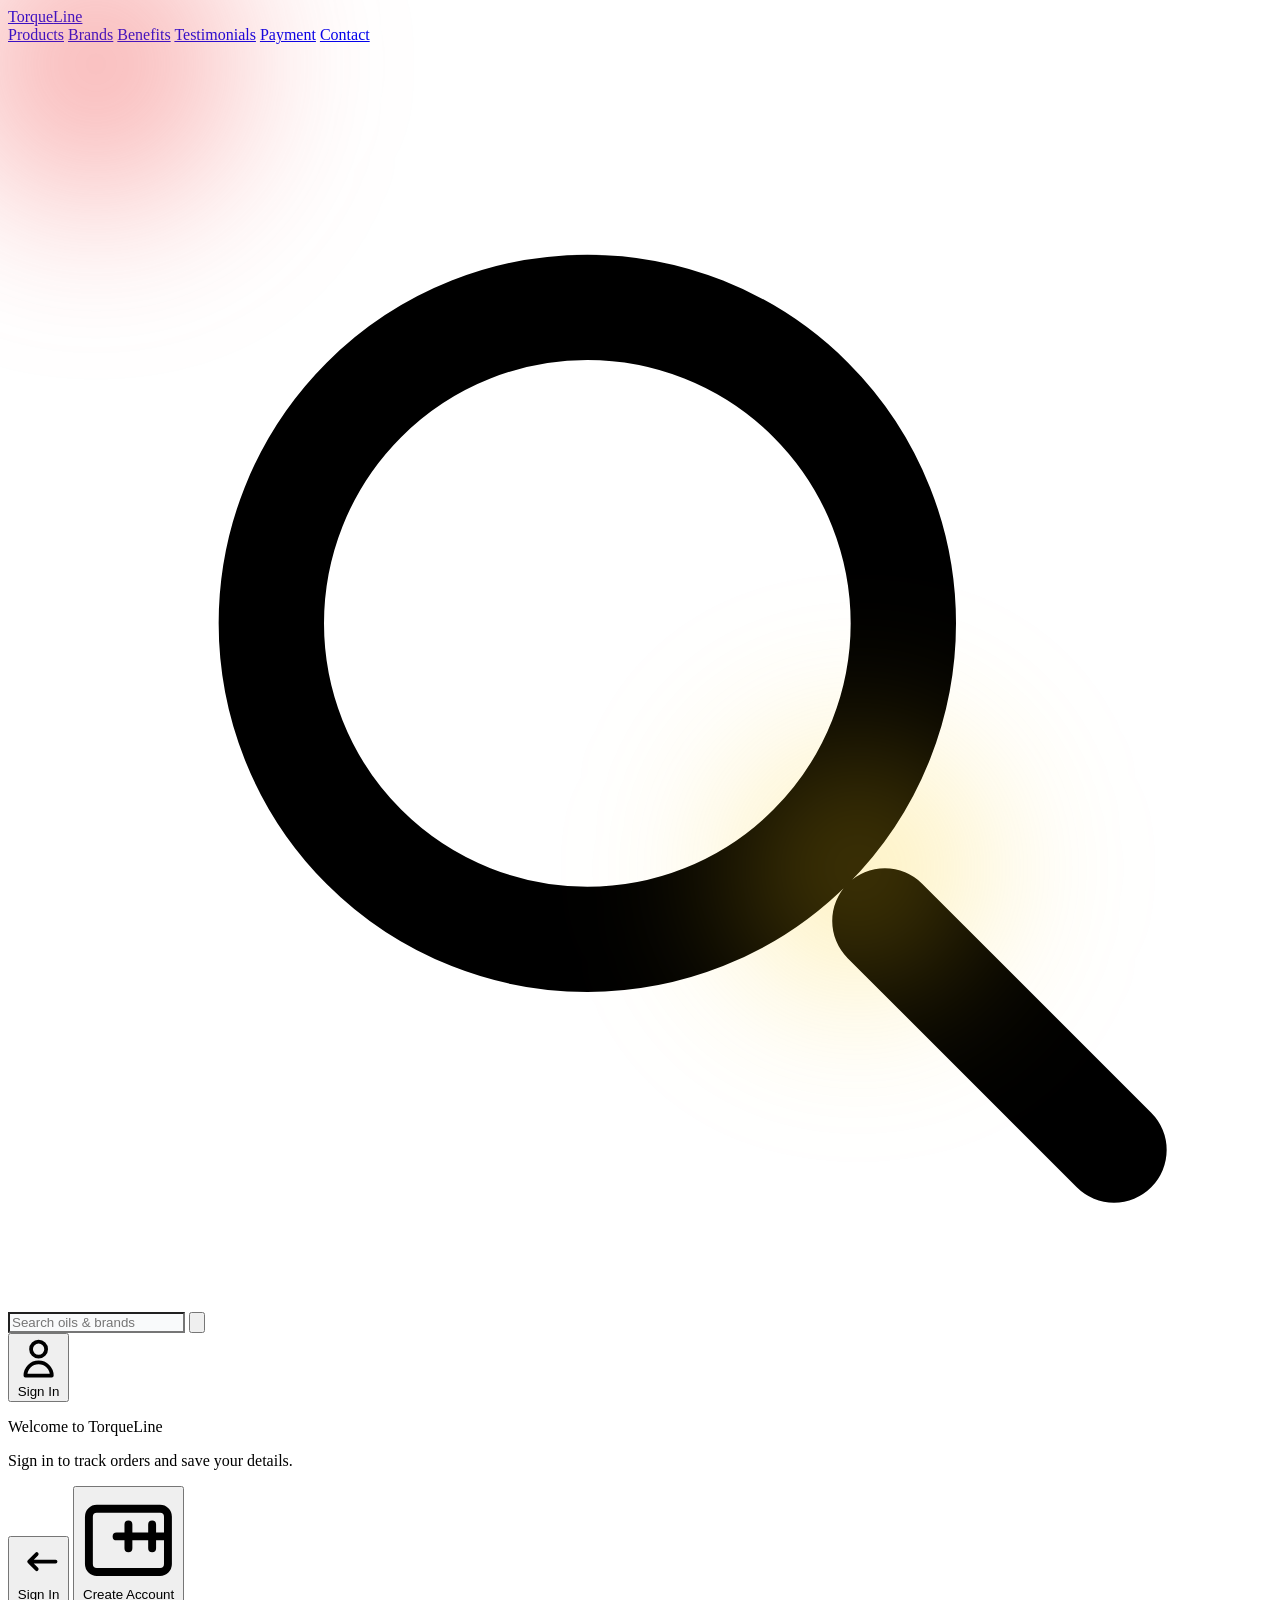
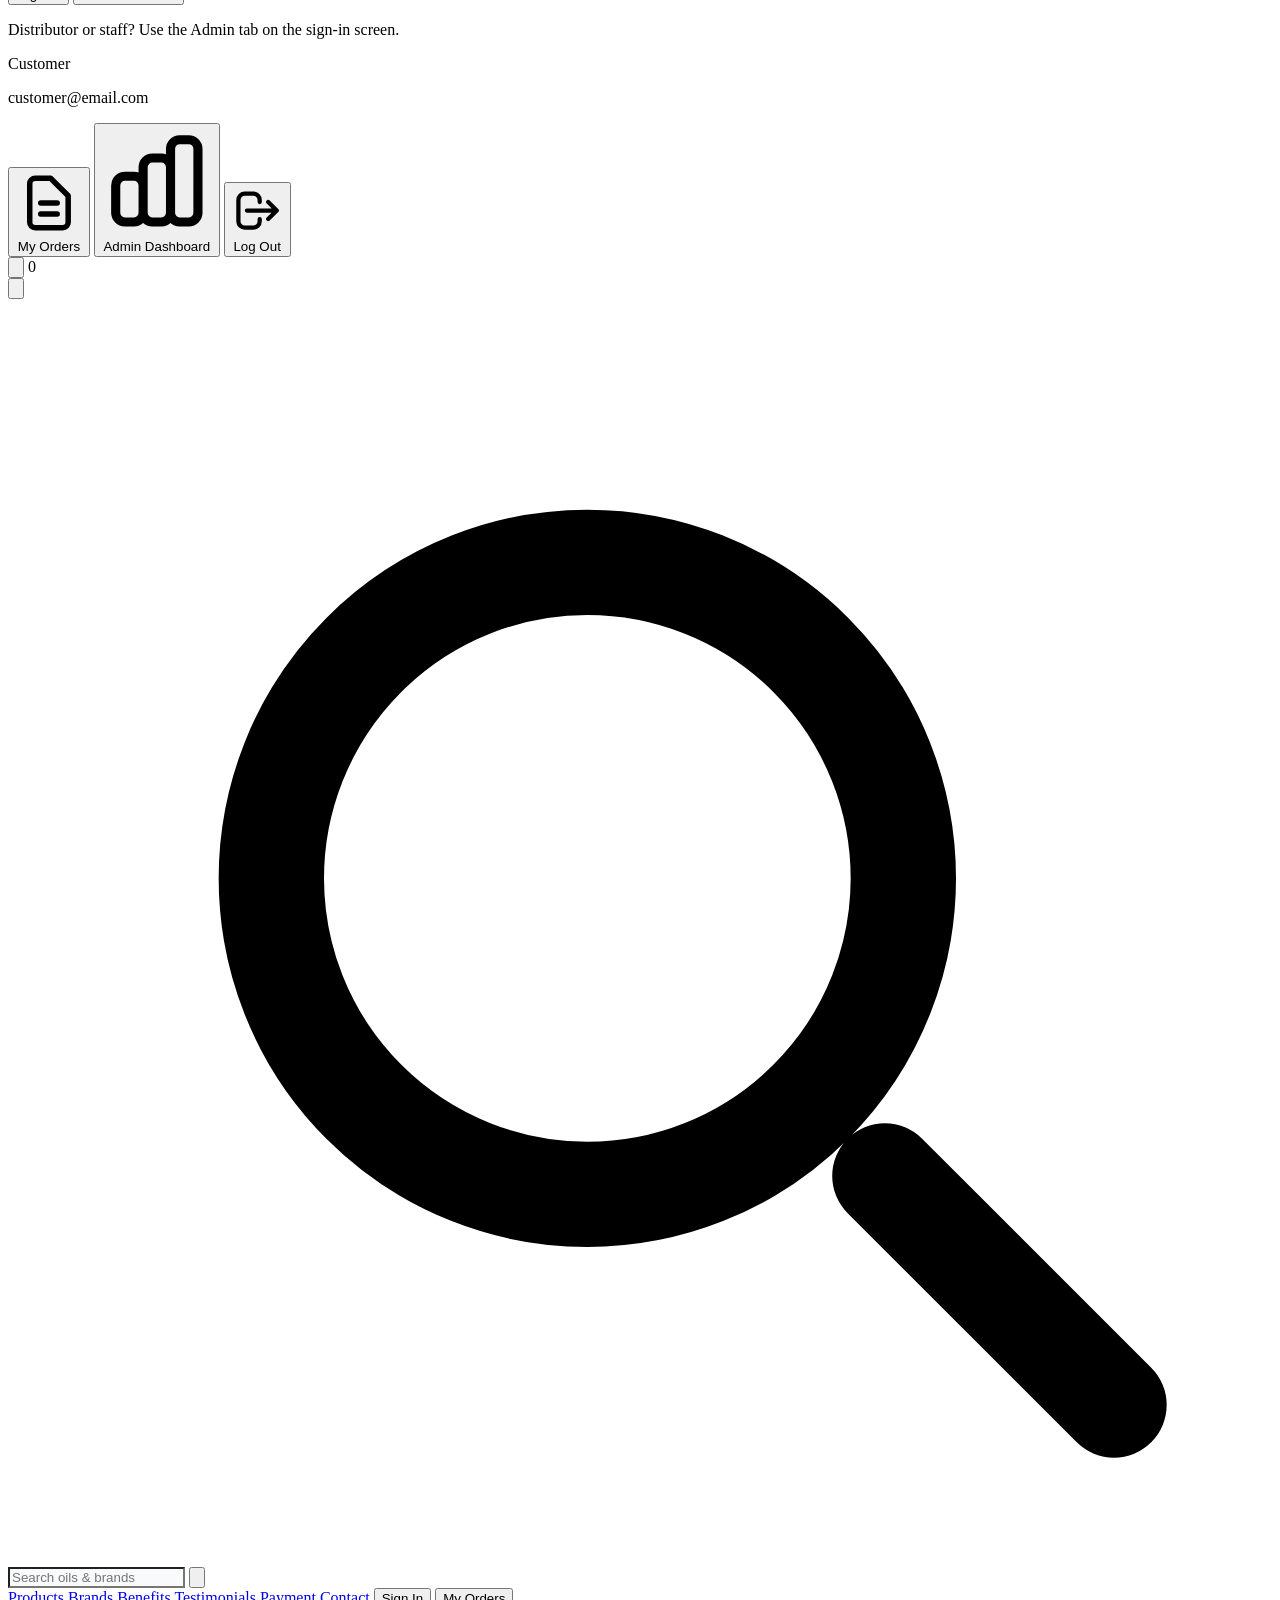
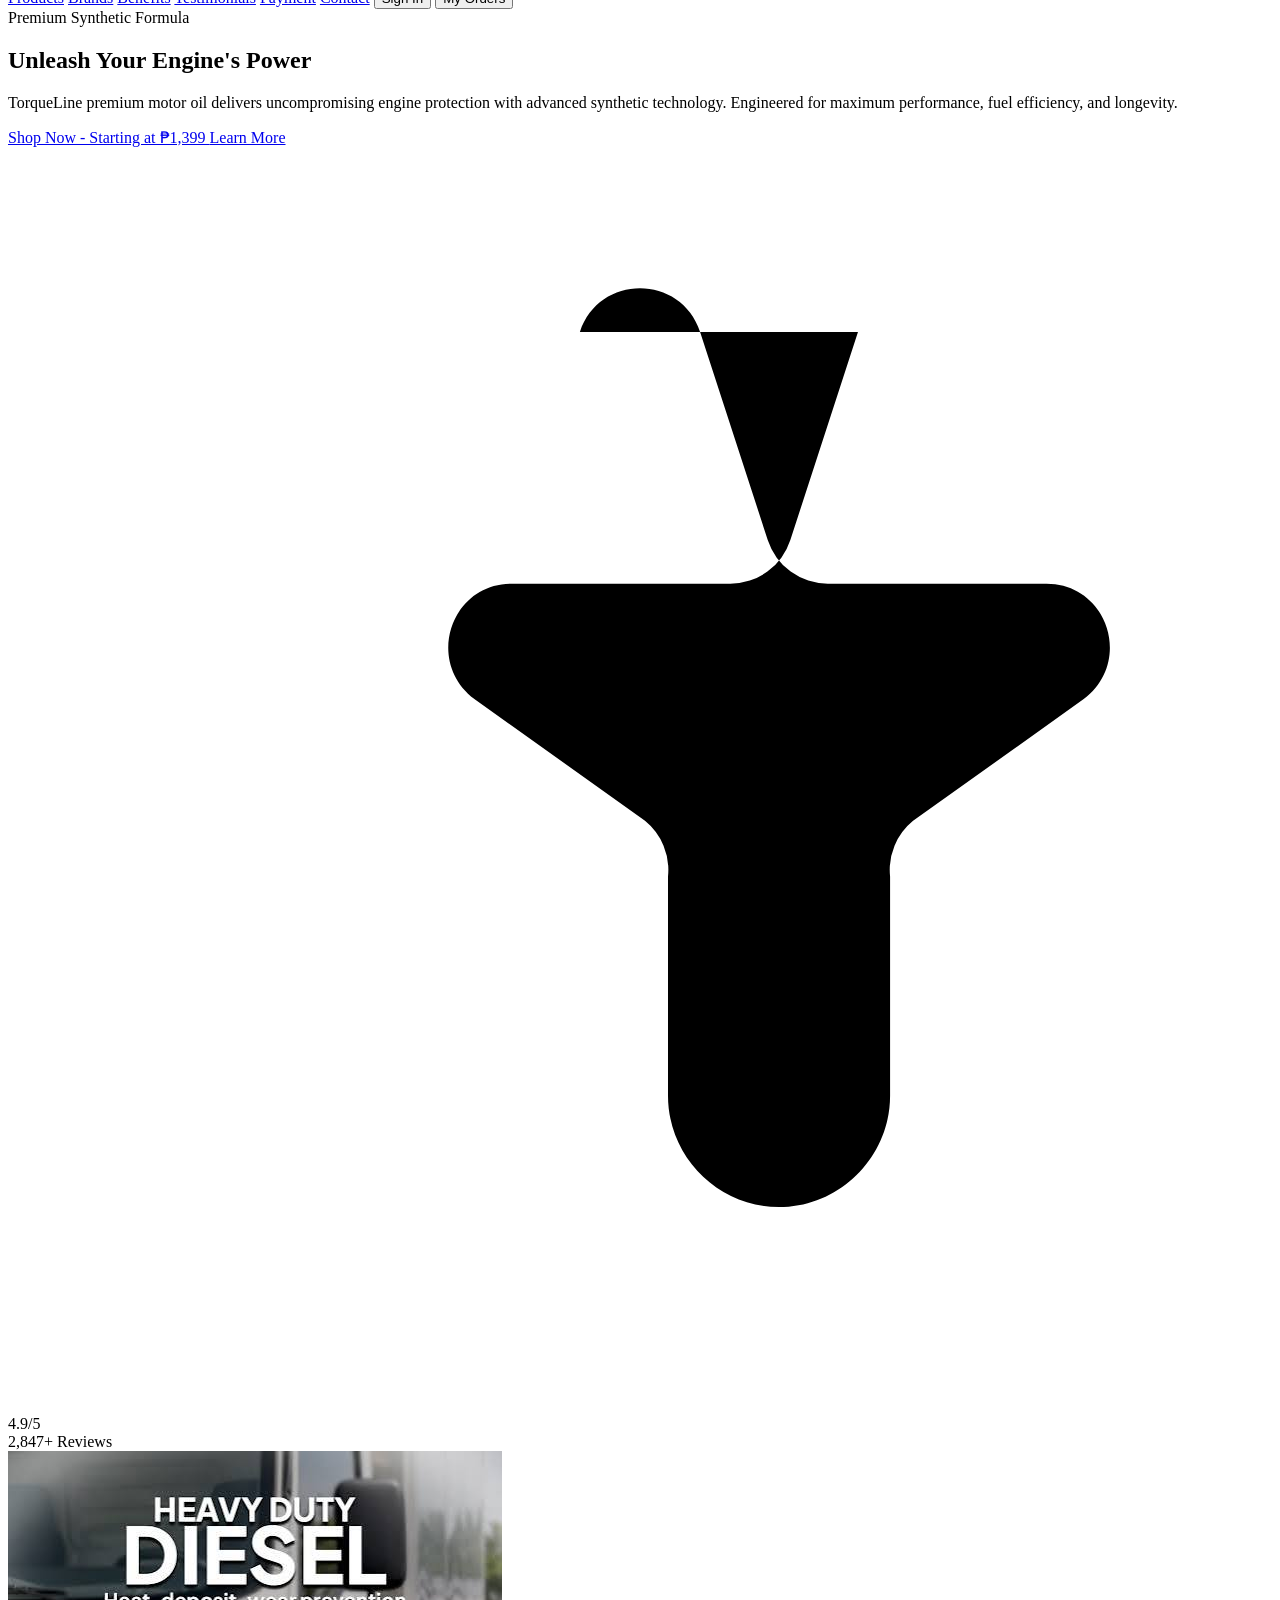
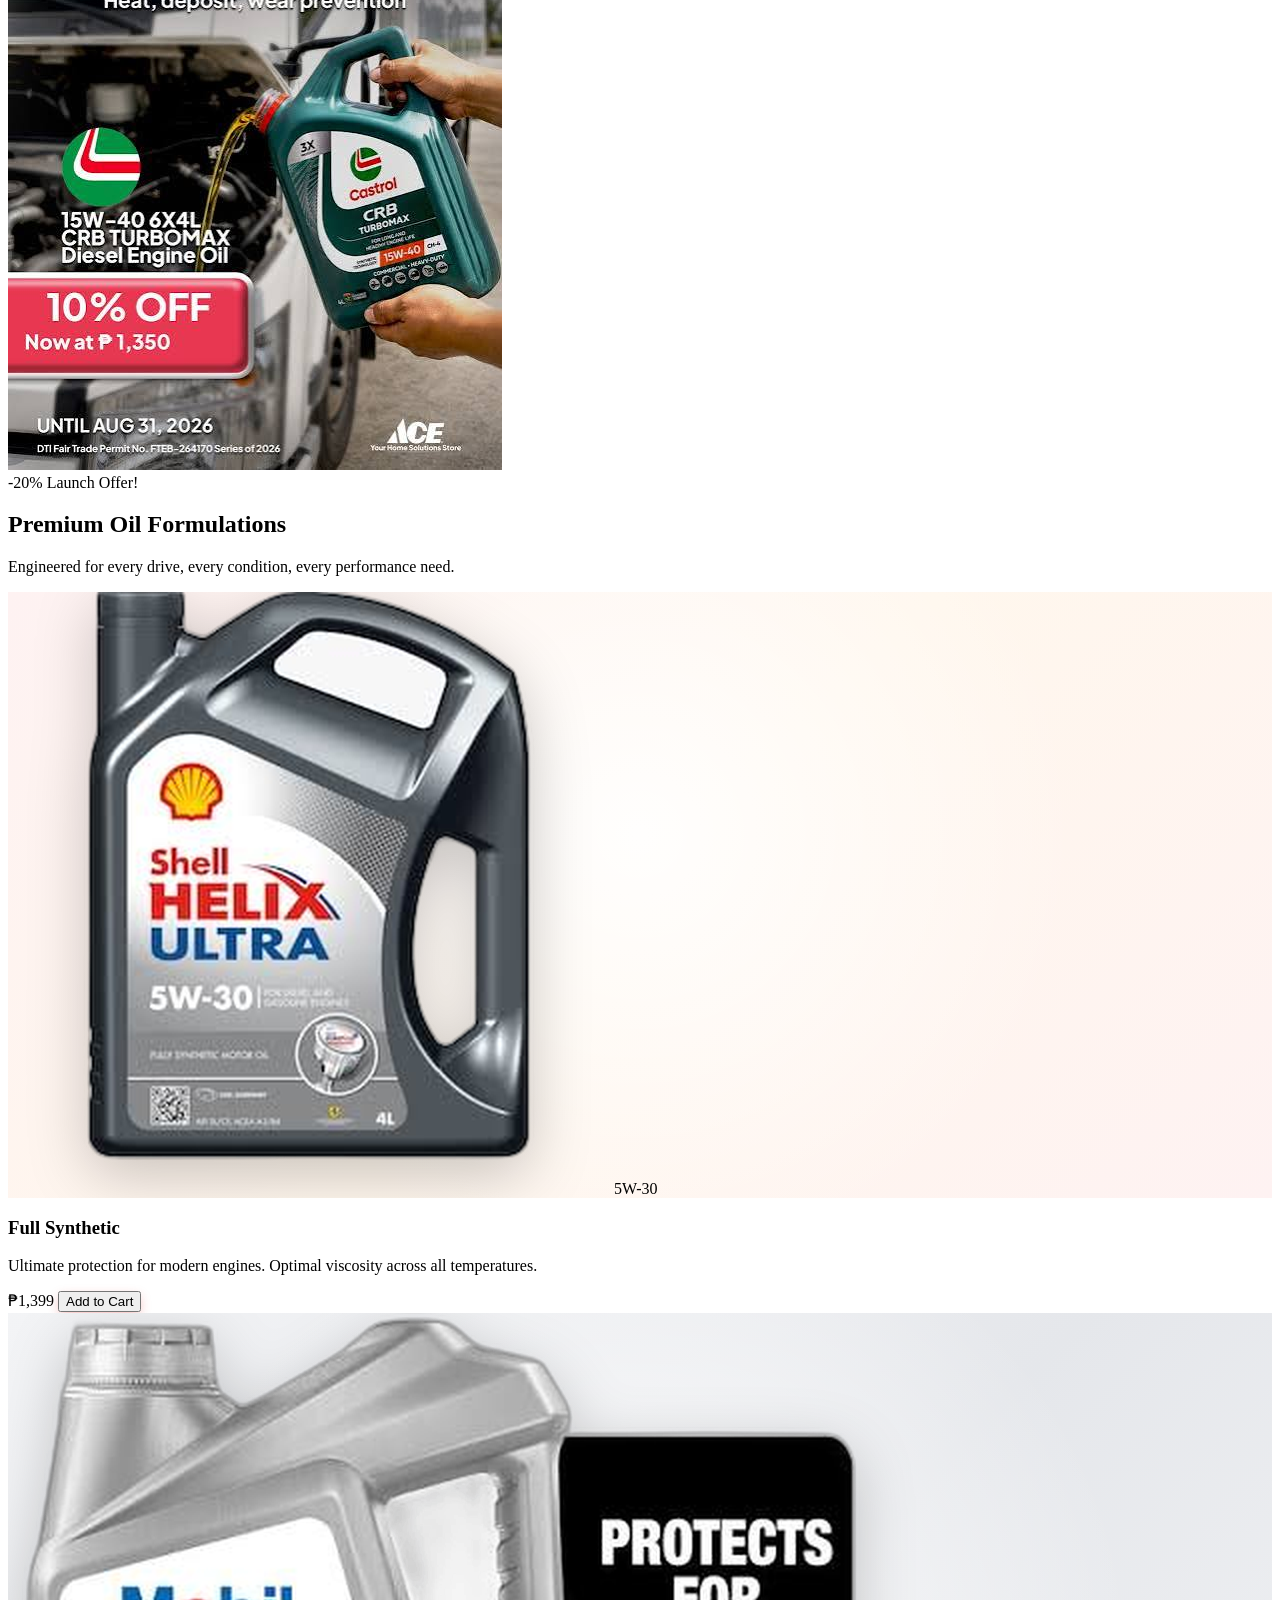
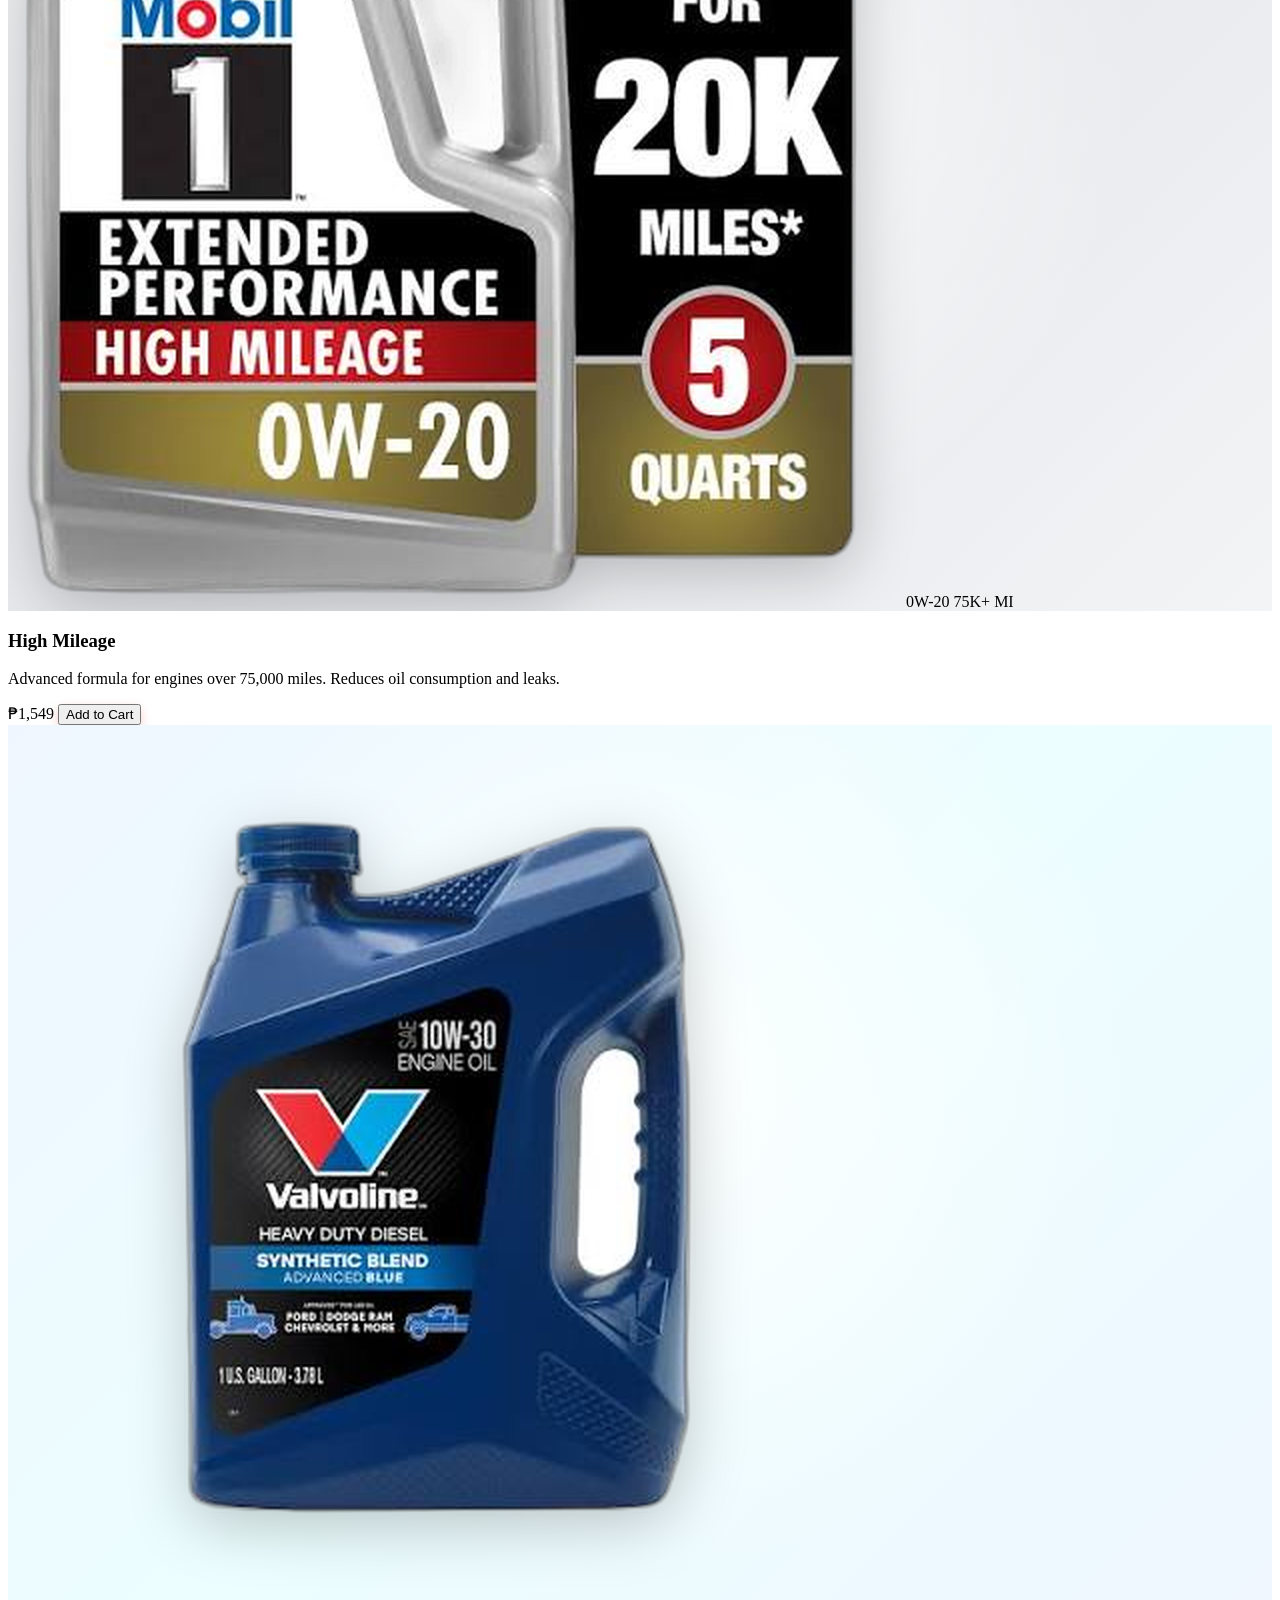
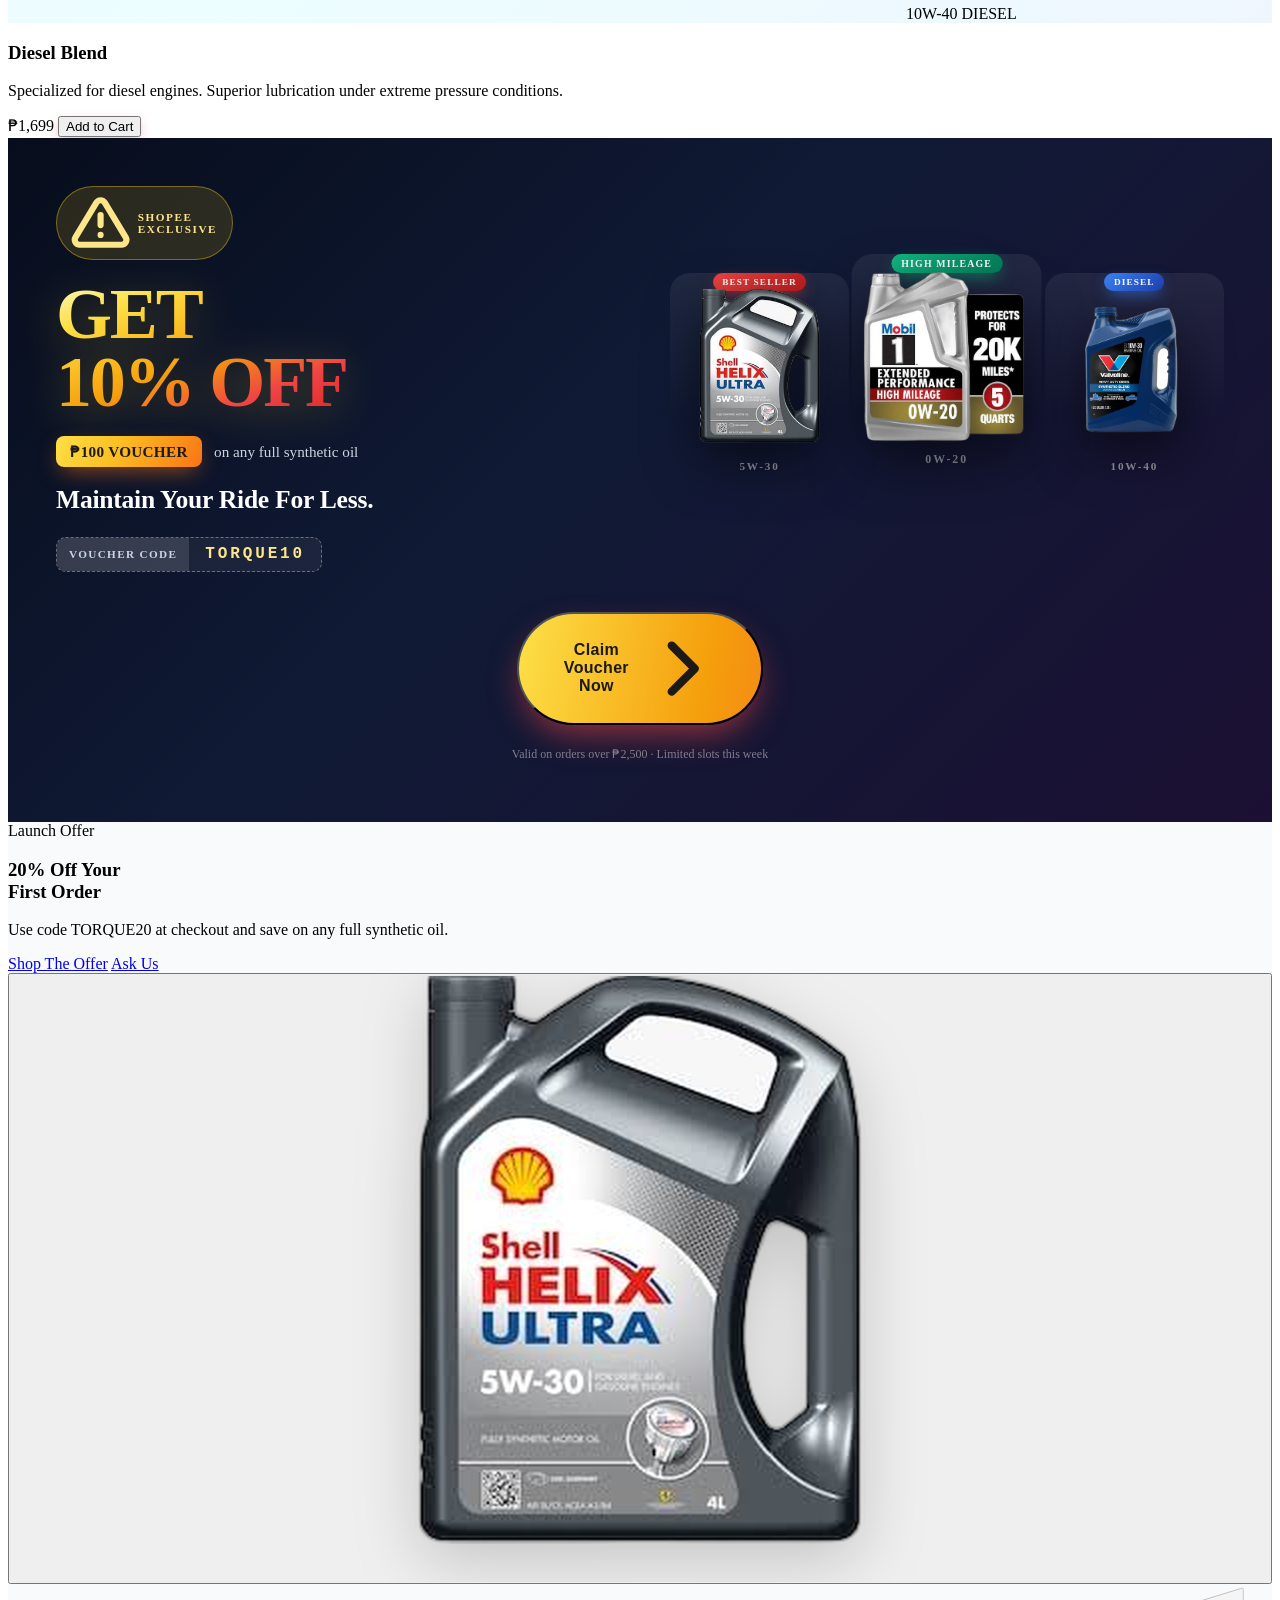
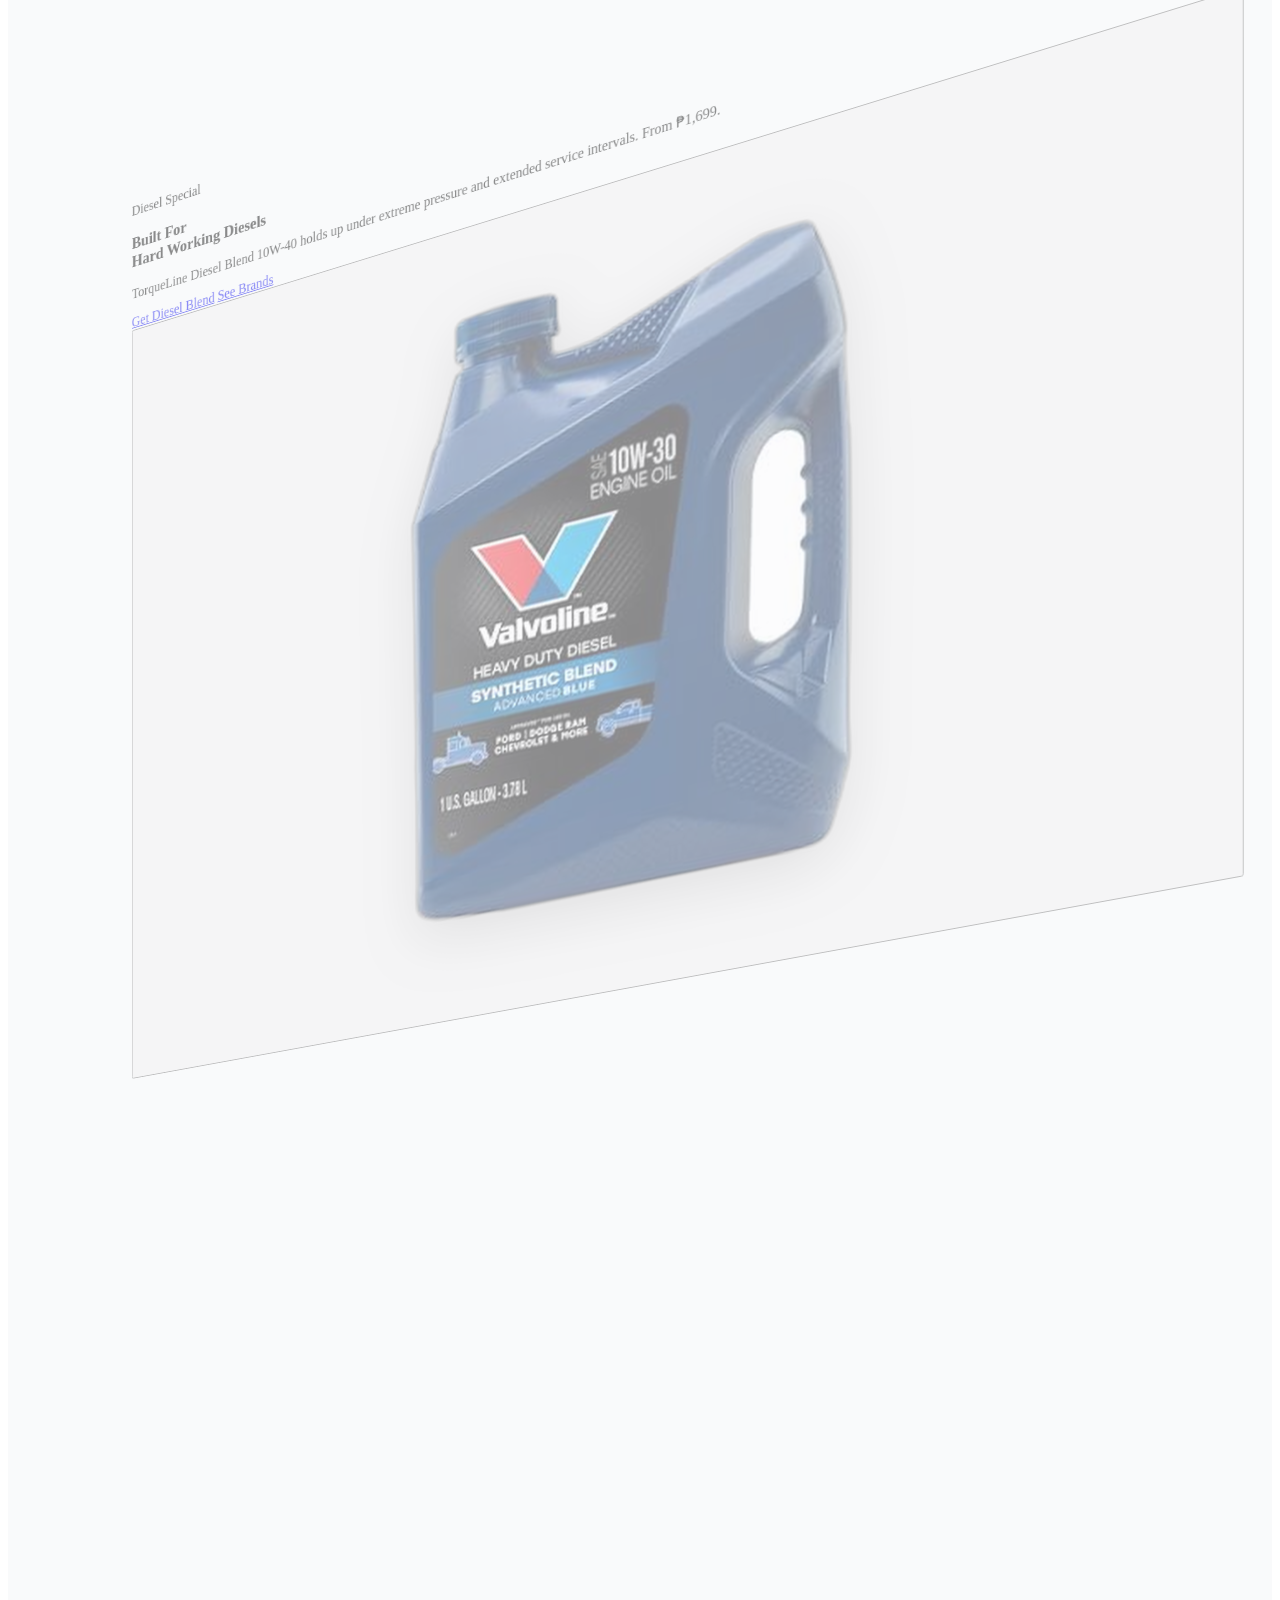
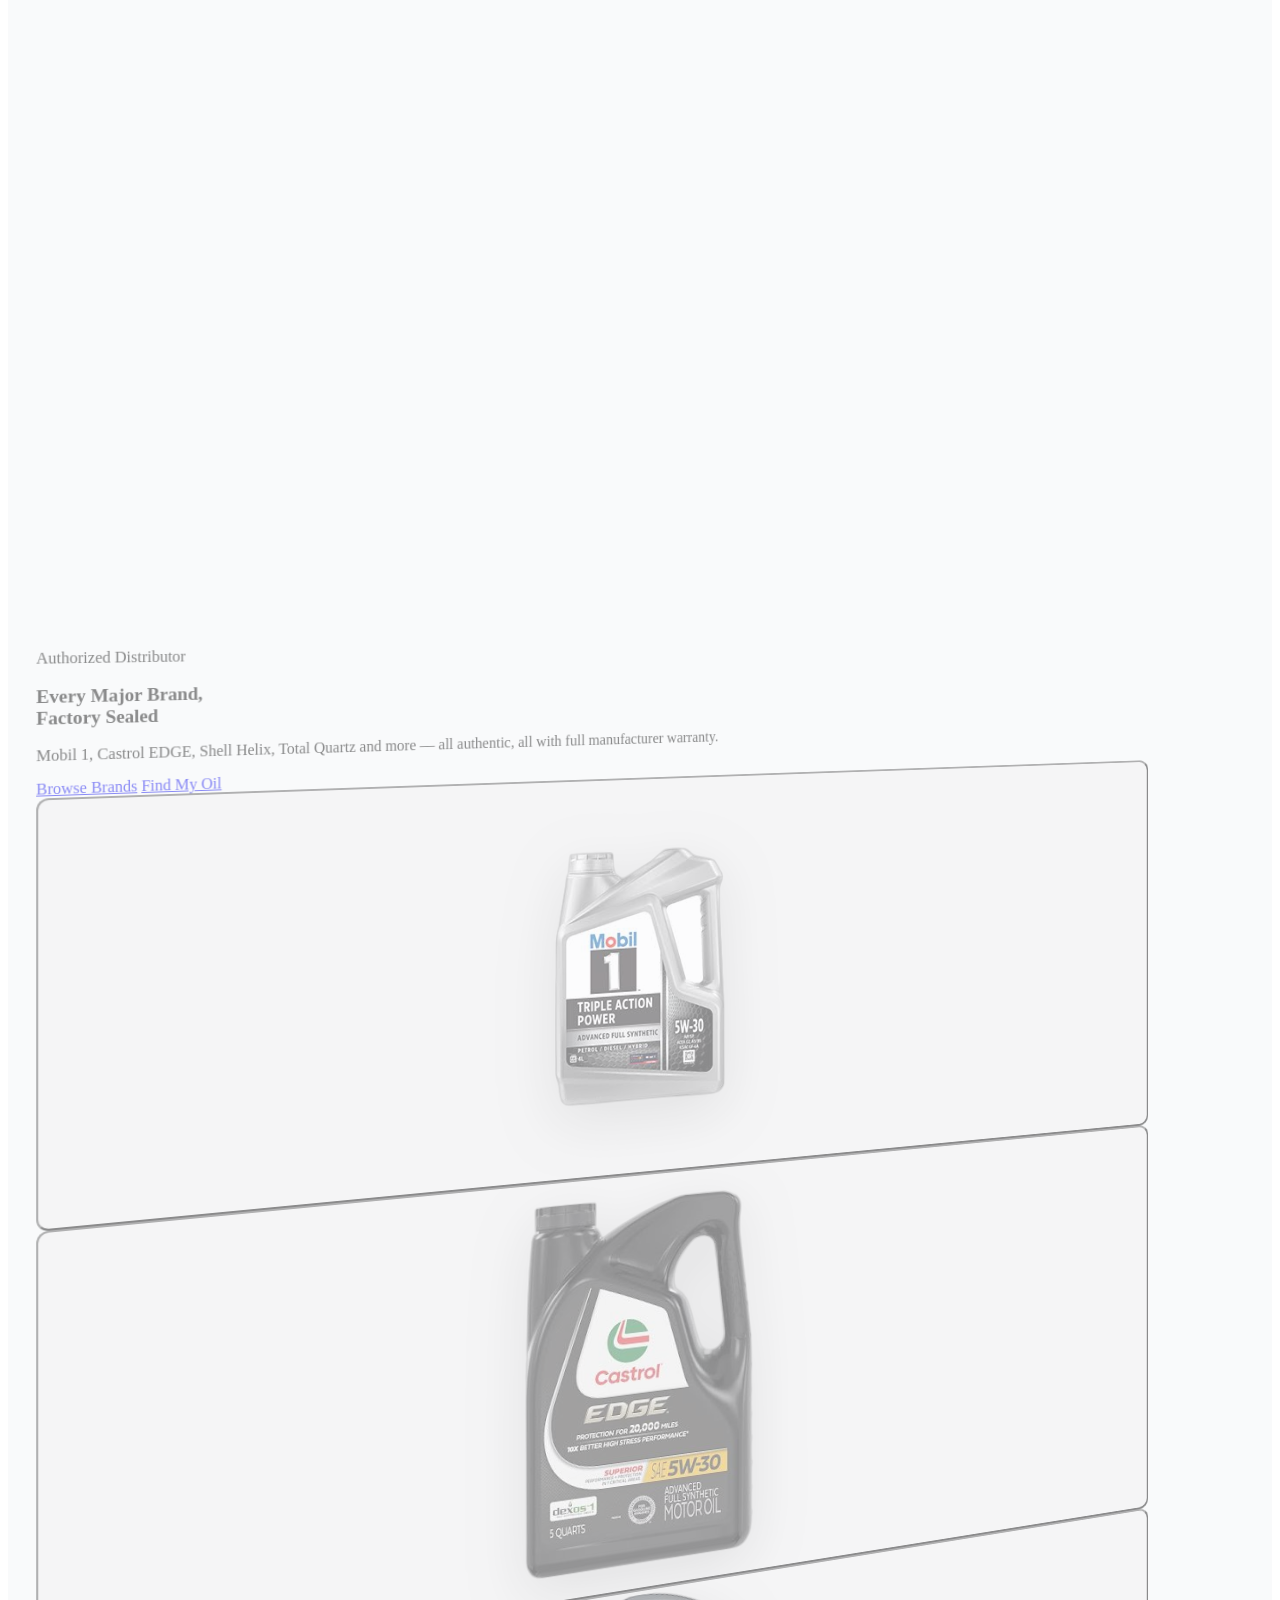
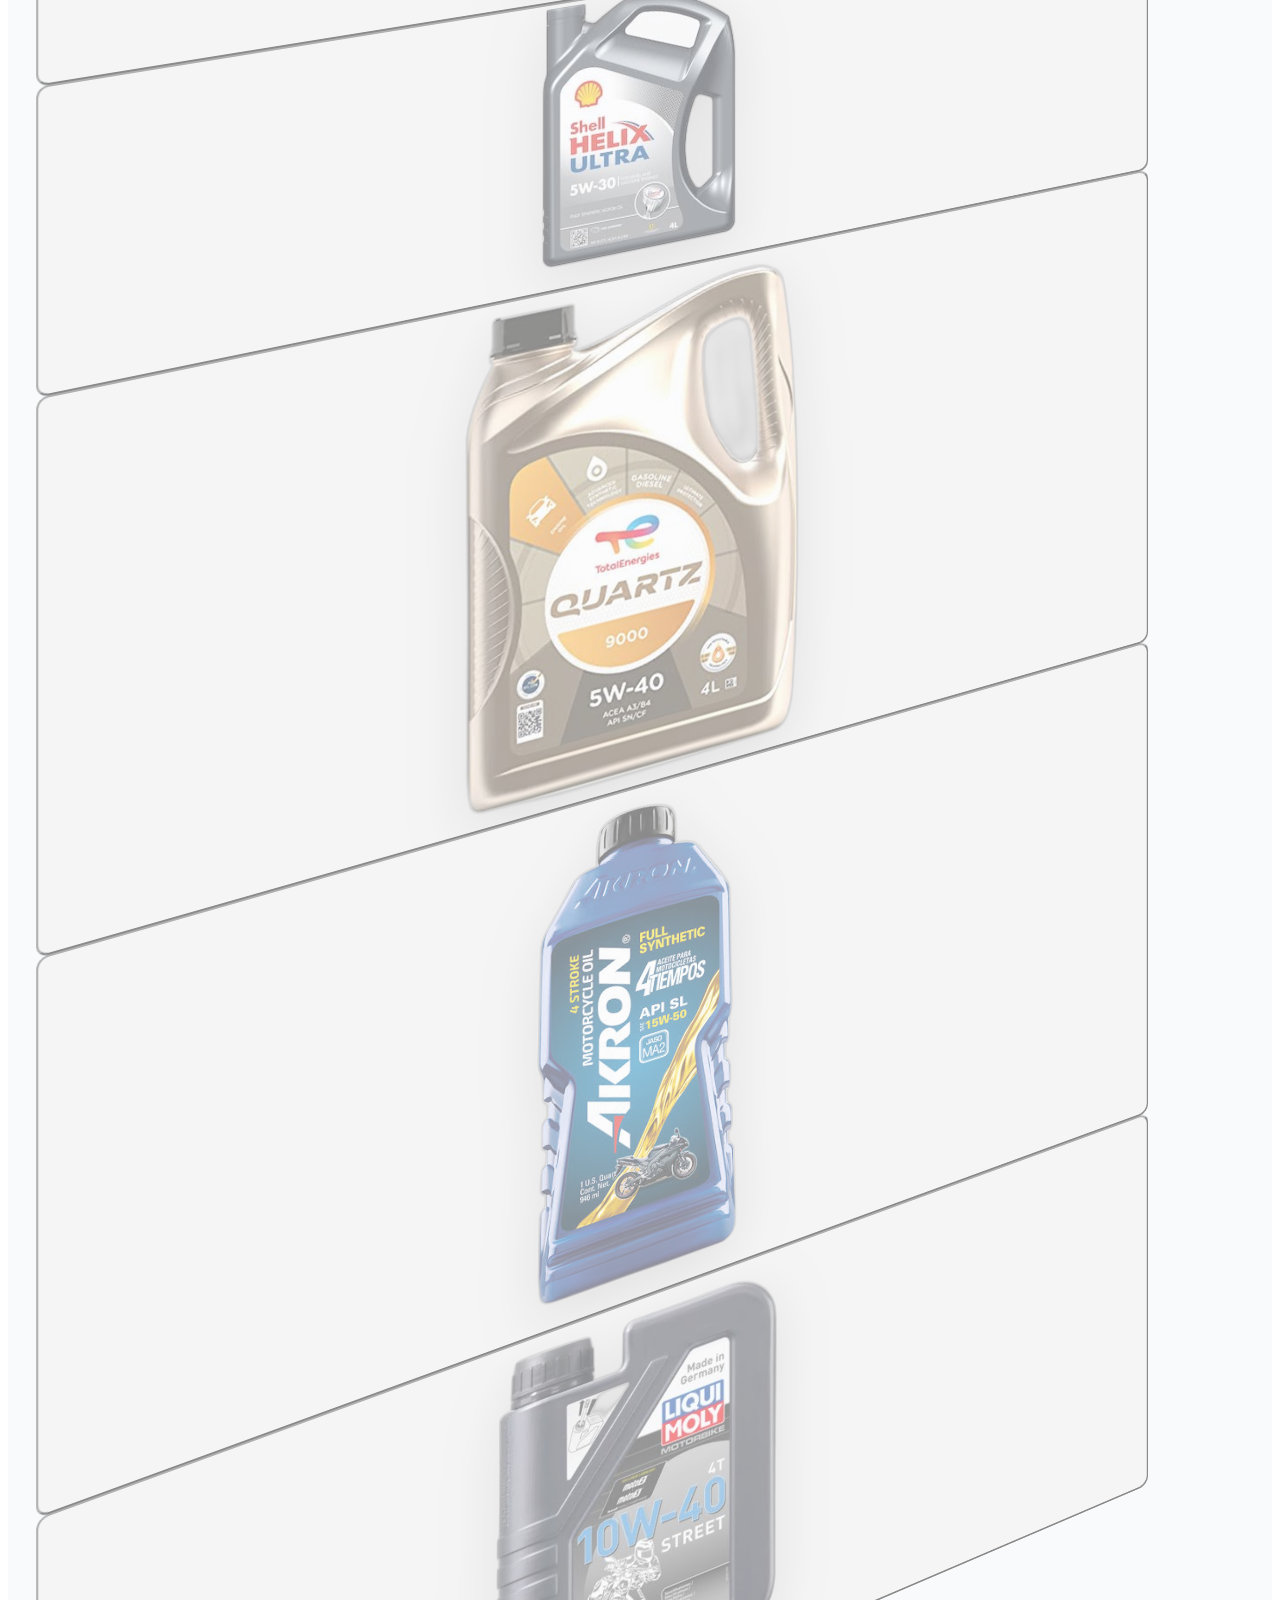
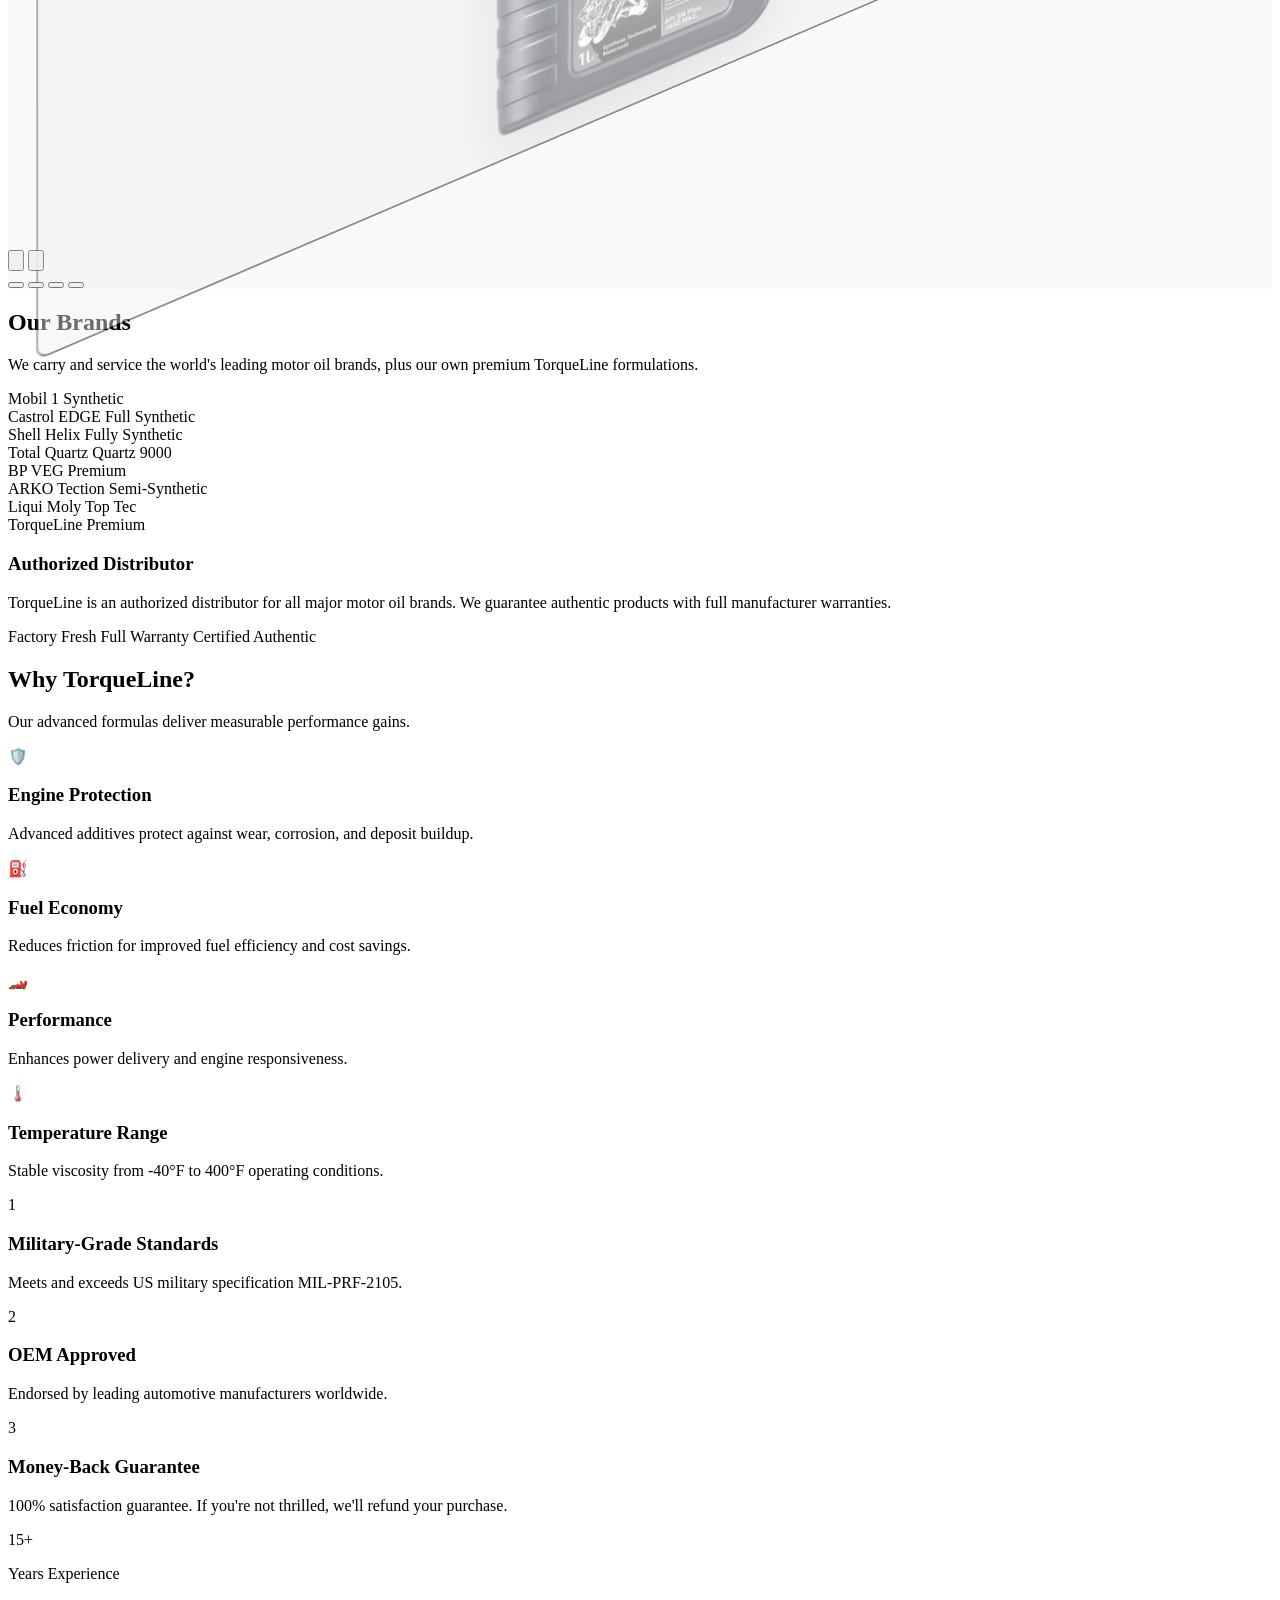
==== commit 1a68ff51: "Add client and admin authentication with order-linked dashboards - Add auth modal with Client/Admin " ====
--- a/index.html
+++ b/index.html
@@ -41,6 +41,73 @@
             </div>
             <div id="search-results" class="search-results hidden absolute right-0 mt-2 w-96 max-h-[26rem] overflow-y-auto bg-white rounded-xl shadow-2xl border border-gray-200 z-50"></div>
           </div>
+          <!-- Account -->
+          <div class="relative">
+            <button id="account-btn" class="flex items-center gap-2 text-gray-700 hover:text-red-600 transition-colors" aria-label="Account" aria-haspopup="true" aria-expanded="false">
+              <span id="account-avatar" class="w-8 h-8 rounded-full bg-gray-100 border border-gray-200 flex items-center justify-center text-xs font-bold text-gray-600 shrink-0">
+                <svg class="w-5 h-5" fill="none" stroke="currentColor" viewBox="0 0 24 24">
+                  <path stroke-linecap="round" stroke-linejoin="round" stroke-width="2" d="M16 7a4 4 0 11-8 0 4 4 0 018 0zM12 14a7 7 0 00-7 7h14a7 7 0 00-7-7z"></path>
+                </svg>
+              </span>
+              <span id="account-label" class="hidden lg:inline text-sm font-medium whitespace-nowrap">Sign In</span>
+            </button>
+
+            <!-- Account Dropdown -->
+            <div id="account-menu" class="hidden absolute right-0 mt-2 w-60 bg-white rounded-xl shadow-2xl border border-gray-200 z-50 overflow-hidden">
+              <!-- Logged out -->
+              <div id="account-menu-guest">
+                <div class="p-4 border-b border-gray-100">
+                  <p class="font-bold text-gray-900 text-sm">Welcome to TorqueLine</p>
+                  <p class="text-xs text-gray-500 mt-1">Sign in to track orders and save your details.</p>
+                </div>
+                <button id="menu-signin" class="w-full text-left px-4 py-3 text-sm font-semibold text-gray-700 hover:bg-red-50 hover:text-red-600 transition-colors flex items-center gap-2">
+                  <svg class="w-4 h-4" fill="none" stroke="currentColor" viewBox="0 0 24 24">
+                    <path stroke-linecap="round" stroke-linejoin="round" stroke-width="2" d="M11 16l-4-4m0 0l4-4m-4 4h14"></path>
+                  </svg>
+                  Sign In
+                </button>
+                <button id="menu-signup" class="w-full text-left px-4 py-3 text-sm font-semibold text-gray-700 hover:bg-red-50 hover:text-red-600 transition-colors flex items-center gap-2 border-t border-gray-100">
+                  <svg class="w-4 h-4" fill="none" stroke="currentColor" viewBox="0 0 24 24">
+                    <path stroke-linecap="round" stroke-linejoin="round" stroke-width="2" d="M18 9v6m-6-6v6m-3-3h12M4 21h16a2 2 0 002-2V7a2 2 0 00-2-2H4a2 2 0 00-2 2v12a2 2 0 002 2z"></path>
+                  </svg>
+                  Create Account
+                </button>
+                <div class="px-4 py-3 bg-gray-50 border-t border-gray-100">
+                  <p class="text-[11px] text-gray-500 leading-relaxed">
+                    Distributor or staff? Use the <span class="font-semibold text-gray-700">Admin</span> tab on the sign-in screen.
+                  </p>
+                </div>
+              </div>
+
+              <!-- Logged in -->
+              <div id="account-menu-user" class="hidden">
+                <div class="p-4 border-b border-gray-100 bg-gray-50">
+                  <p id="menu-user-name" class="font-bold text-gray-900 text-sm truncate">Customer</p>
+                  <p id="menu-user-email" class="text-xs text-gray-500 mt-0.5 truncate">customer@email.com</p>
+                  <span id="menu-user-role" class="inline-block mt-2 text-[10px] font-bold uppercase tracking-wider px-2 py-0.5 rounded-full"></span>
+                </div>
+                <button id="menu-orders" class="w-full text-left px-4 py-3 text-sm font-semibold text-gray-700 hover:bg-red-50 hover:text-red-600 transition-colors flex items-center gap-2">
+                  <svg class="w-4 h-4" fill="none" stroke="currentColor" viewBox="0 0 24 24">
+                    <path stroke-linecap="round" stroke-linejoin="round" stroke-width="2" d="M9 12h6m-6 4h6m2 5H7a2 2 0 01-2-2V5a2 2 0 012-2h5.6L19 9.4V19a2 2 0 01-2 2z"></path>
+                  </svg>
+                  My Orders
+                </button>
+                <button id="menu-admin-panel" class="w-full text-left px-4 py-3 text-sm font-semibold text-gray-700 hover:bg-red-50 hover:text-red-600 transition-colors flex items-center gap-2 border-t border-gray-100 hidden">
+                  <svg class="w-4 h-4" fill="none" stroke="currentColor" viewBox="0 0 24 24">
+                    <path stroke-linecap="round" stroke-linejoin="round" stroke-width="2" d="M9 19v-6a2 2 0 00-2-2H5a2 2 0 00-2 2v6a2 2 0 002 2h2a2 2 0 002-2zm0 0V9a2 2 0 012-2h2a2 2 0 012 2v10m-6 0a2 2 0 002 2h2a2 2 0 002-2m0 0V5a2 2 0 012-2h2a2 2 0 012 2v14a2 2 0 01-2 2h-2a2 2 0 01-2-2z"></path>
+                  </svg>
+                  Admin Dashboard
+                </button>
+                <button id="menu-logout" class="w-full text-left px-4 py-3 text-sm font-semibold text-gray-600 hover:bg-red-50 hover:text-red-600 transition-colors flex items-center gap-2 border-t border-gray-100">
+                  <svg class="w-4 h-4" fill="none" stroke="currentColor" viewBox="0 0 24 24">
+                    <path stroke-linecap="round" stroke-linejoin="round" stroke-width="2" d="M17 16l4-4m0 0l-4-4m4 4H7m6 4v1a3 3 0 01-3 3H6a3 3 0 01-3-3V7a3 3 0 013-3h4a3 3 0 013 3v1"></path>
+                  </svg>
+                  Log Out
+                </button>
+              </div>
+            </div>
+          </div>
+
           <div class="relative">
             <button id="cart-btn" class="text-gray-700 hover:text-red-600 transition-colors" aria-label="Open cart">
               <svg class="w-6 h-6" fill="none" stroke="currentColor" viewBox="0 0 24 24">
@@ -76,6 +143,8 @@
           <a href="#testimonials" class="nav-link-mobile text-gray-700 hover:text-red-600 font-medium">Testimonials</a>
           <a href="#payment" class="nav-link-mobile text-gray-700 hover:text-red-600 font-medium">Payment</a>
           <a href="#contact" class="nav-link-mobile text-gray-700 hover:text-red-600 font-medium">Contact</a>
+          <button id="mobile-signin" class="nav-link-mobile text-left text-gray-700 hover:text-red-600 font-medium">Sign In</button>
+          <button id="mobile-orders" class="nav-link-mobile text-left text-gray-700 hover:text-red-600 font-medium hidden">My Orders</button>
         </div>
       </div>
     </nav>
@@ -1038,6 +1107,238 @@
     </div>
   </div>
 
+  <!-- Auth Modal (Client + Admin Login) -->
+  <div id="auth-overlay" class="fixed inset-0 bg-black/60 z-[65] hidden"></div>
+  <div id="auth-modal" class="fixed inset-0 z-[75] hidden overflow-y-auto p-4">
+    <div class="min-h-full flex items-center justify-center">
+      <div class="auth-panel relative w-full max-w-md bg-white rounded-2xl shadow-2xl my-8 overflow-hidden">
+        <!-- Header -->
+        <div class="flex items-center justify-between p-6 pb-0">
+          <div>
+            <h2 class="text-2xl font-black text-gray-900">Welcome Back</h2>
+            <p id="auth-subtitle" class="text-sm text-gray-500 mt-1">Sign in to continue to TorqueLine</p>
+          </div>
+          <button id="auth-close" class="text-gray-500 hover:text-red-600 transition-colors" aria-label="Close sign in">
+            <svg class="w-6 h-6" fill="none" stroke="currentColor" viewBox="0 0 24 24">
+              <path stroke-linecap="round" stroke-linejoin="round" stroke-width="2" d="M6 18L18 6M6 6l12 12"></path>
+            </svg>
+          </button>
+        </div>
+
+        <!-- Tabs -->
+        <div class="px-6 pt-5">
+          <div class="auth-tabs relative flex bg-gray-100 rounded-xl p-1">
+            <span id="auth-tab-indicator" class="auth-tab-indicator absolute top-1 bottom-1 left-1 w-[calc(50%-0.25rem)] bg-white rounded-lg shadow-sm transition-transform duration-300"></span>
+            <button class="auth-tab relative flex-1 py-2.5 text-sm font-bold text-gray-500 transition-colors is-active" data-tab="client" type="button">Client</button>
+            <button class="auth-tab relative flex-1 py-2.5 text-sm font-bold text-gray-500 transition-colors" data-tab="admin" type="button">Admin</button>
+          </div>
+        </div>
+
+        <div class="p-6">
+          <!-- Client: Sign In -->
+          <form id="client-login-form" class="auth-form space-y-4" autocomplete="on">
+            <div>
+              <label for="client-email" class="block text-sm font-medium text-gray-700 mb-1.5">Email Address</label>
+              <input type="email" id="client-email" name="email" required autocomplete="email" placeholder="you@email.com" class="w-full px-4 py-3 border border-gray-300 rounded-lg focus:border-red-500 focus:ring-2 focus:ring-red-500/20 outline-none transition-colors">
+            </div>
+            <div>
+              <label for="client-password" class="block text-sm font-medium text-gray-700 mb-1.5">Password</label>
+              <div class="relative">
+                <input type="password" id="client-password" name="password" required autocomplete="current-password" placeholder="••••••••" class="w-full px-4 py-3 border border-gray-300 rounded-lg focus:border-red-500 focus:ring-2 focus:ring-red-500/20 outline-none transition-colors pr-11">
+                <button type="button" class="auth-toggle-pw absolute right-3 top-1/2 -translate-y-1/2 text-gray-400 hover:text-red-600 transition-colors" data-target="client-password" aria-label="Show password">
+                  <svg class="w-5 h-5" fill="none" stroke="currentColor" viewBox="0 0 24 24">
+                    <path stroke-linecap="round" stroke-linejoin="round" stroke-width="2" d="M15 12a3 3 0 11-6 0 3 3 0 016 0z"></path>
+                    <path stroke-linecap="round" stroke-linejoin="round" stroke-width="2" d="M2.5 12S6 5.5 12 5.5 21.5 12 21.5 12 18 18.5 12 18.5 2.5 12 2.5 12z"></path>
+                  </svg>
+                </button>
+              </div>
+            </div>
+            <div class="flex items-center justify-between">
+              <label class="flex items-center gap-2 text-sm text-gray-600 cursor-pointer select-none">
+                <input type="checkbox" id="client-remember" class="w-4 h-4 rounded border-gray-300 text-red-600 focus:ring-red-500" checked>
+                Keep me signed in
+              </label>
+              <button type="button" class="text-sm font-semibold text-red-600 hover:text-red-700 transition-colors">Forgot password?</button>
+            </div>
+            <p class="auth-error hidden text-sm font-medium text-red-600 bg-red-50 border border-red-100 rounded-lg px-3 py-2"></p>
+            <button type="submit" class="w-full bg-red-600 hover:bg-red-700 text-white font-bold py-3.5 rounded-lg shadow-lg hover:shadow-red-500/30 transition-all duration-300">
+              Sign In
+            </button>
+            <p class="text-center text-sm text-gray-500">
+              New to TorqueLine?
+              <button type="button" class="auth-switch-to-register font-semibold text-red-600 hover:text-red-700 transition-colors">Create an account</button>
+            </p>
+          </form>
+
+          <!-- Client: Register -->
+          <form id="client-register-form" class="auth-form space-y-4 hidden" autocomplete="on">
+            <div>
+              <label for="reg-name" class="block text-sm font-medium text-gray-700 mb-1.5">Full Name</label>
+              <input type="text" id="reg-name" name="name" required placeholder="Juan Dela Cruz" class="w-full px-4 py-3 border border-gray-300 rounded-lg focus:border-red-500 focus:ring-2 focus:ring-red-500/20 outline-none transition-colors">
+            </div>
+            <div>
+              <label for="reg-email" class="block text-sm font-medium text-gray-700 mb-1.5">Email Address</label>
+              <input type="email" id="reg-email" name="email" required autocomplete="email" placeholder="you@email.com" class="w-full px-4 py-3 border border-gray-300 rounded-lg focus:border-red-500 focus:ring-2 focus:ring-red-500/20 outline-none transition-colors">
+            </div>
+            <div>
+              <label for="reg-password" class="block text-sm font-medium text-gray-700 mb-1.5">Password</label>
+              <div class="relative">
+                <input type="password" id="reg-password" name="password" required minlength="6" autocomplete="new-password" placeholder="At least 6 characters" class="w-full px-4 py-3 border border-gray-300 rounded-lg focus:border-red-500 focus:ring-2 focus:ring-red-500/20 outline-none transition-colors pr-11">
+                <button type="button" class="auth-toggle-pw absolute right-3 top-1/2 -translate-y-1/2 text-gray-400 hover:text-red-600 transition-colors" data-target="reg-password" aria-label="Show password">
+                  <svg class="w-5 h-5" fill="none" stroke="currentColor" viewBox="0 0 24 24">
+                    <path stroke-linecap="round" stroke-linejoin="round" stroke-width="2" d="M15 12a3 3 0 11-6 0 3 3 0 016 0z"></path>
+                    <path stroke-linecap="round" stroke-linejoin="round" stroke-width="2" d="M2.5 12S6 5.5 12 5.5 21.5 12 21.5 12 18 18.5 12 18.5 2.5 12 2.5 12z"></path>
+                  </svg>
+                </button>
+              </div>
+            </div>
+            <div>
+              <label for="reg-confirm" class="block text-sm font-medium text-gray-700 mb-1.5">Confirm Password</label>
+              <input type="password" id="reg-confirm" name="confirm" required placeholder="Re-enter password" class="w-full px-4 py-3 border border-gray-300 rounded-lg focus:border-red-500 focus:ring-2 focus:ring-red-500/20 outline-none transition-colors">
+            </div>
+            <p class="auth-error hidden text-sm font-medium text-red-600 bg-red-50 border border-red-100 rounded-lg px-3 py-2"></p>
+            <button type="submit" class="w-full bg-red-600 hover:bg-red-700 text-white font-bold py-3.5 rounded-lg shadow-lg hover:shadow-red-500/30 transition-all duration-300">
+              Create Account
+            </button>
+            <p class="text-center text-sm text-gray-500">
+              Already have an account?
+              <button type="button" class="auth-switch-to-login font-semibold text-red-600 hover:text-red-700 transition-colors">Sign in</button>
+            </p>
+          </form>
+
+          <!-- Admin: Sign In -->
+          <form id="admin-login-form" class="auth-form space-y-4 hidden" autocomplete="off">
+            <div class="admin-notice">
+              <svg class="w-5 h-5 shrink-0" fill="none" stroke="currentColor" viewBox="0 0 24 24">
+                <path stroke-linecap="round" stroke-linejoin="round" stroke-width="2" d="M12 9v2m0 4h.01M5.1 19h13.8a2 2 0 001.7-3L13.7 4a2 2 0 00-3.4 0L3.4 16a2 2 0 001.7 3z"></path>
+              </svg>
+              <span>Staff access only. Admin sessions unlock the distributor dashboard.</span>
+            </div>
+            <div>
+              <label for="admin-email" class="block text-sm font-medium text-gray-700 mb-1.5">Admin Email</label>
+              <input type="email" id="admin-email" name="email" required placeholder="admin@torqueline.ph" class="w-full px-4 py-3 border border-gray-300 rounded-lg focus:border-red-500 focus:ring-2 focus:ring-red-500/20 outline-none transition-colors">
+            </div>
+            <div>
+              <label for="admin-password" class="block text-sm font-medium text-gray-700 mb-1.5">Password</label>
+              <div class="relative">
+                <input type="password" id="admin-password" name="password" required placeholder="••••••••" class="w-full px-4 py-3 border border-gray-300 rounded-lg focus:border-red-500 focus:ring-2 focus:ring-red-500/20 outline-none transition-colors pr-11">
+                <button type="button" class="auth-toggle-pw absolute right-3 top-1/2 -translate-y-1/2 text-gray-400 hover:text-red-600 transition-colors" data-target="admin-password" aria-label="Show password">
+                  <svg class="w-5 h-5" fill="none" stroke="currentColor" viewBox="0 0 24 24">
+                    <path stroke-linecap="round" stroke-linejoin="round" stroke-width="2" d="M15 12a3 3 0 11-6 0 3 3 0 016 0z"></path>
+                    <path stroke-linecap="round" stroke-linejoin="round" stroke-width="2" d="M2.5 12S6 5.5 12 5.5 21.5 12 21.5 12 18 18.5 12 18.5 2.5 12 2.5 12z"></path>
+                  </svg>
+                </button>
+              </div>
+            </div>
+            <div>
+              <label for="admin-code" class="block text-sm font-medium text-gray-700 mb-1.5">Staff Access Code</label>
+              <input type="text" id="admin-code" name="code" required placeholder="TL-ADMIN" class="w-full px-4 py-3 border border-gray-300 rounded-lg focus:border-red-500 focus:ring-2 focus:ring-red-500/20 outline-none transition-colors uppercase">
+            </div>
+            <p class="auth-error hidden text-sm font-medium text-red-600 bg-red-50 border border-red-100 rounded-lg px-3 py-2"></p>
+            <button type="submit" class="w-full bg-gray-900 hover:bg-black text-white font-bold py-3.5 rounded-lg shadow-lg hover:shadow-black/30 transition-all duration-300">
+              Sign In as Admin
+            </button>
+            <p class="text-center text-xs text-gray-400">Demo credentials are shown in the panel footer.</p>
+          </form>
+        </div>
+      </div>
+    </div>
+  </div>
+
+  <!-- Admin Dashboard -->
+  <div id="admin-overlay" class="fixed inset-0 bg-black/60 z-[65] hidden"></div>
+  <div id="admin-panel" class="fixed inset-0 z-[75] hidden overflow-y-auto p-4">
+    <div class="min-h-full flex items-start justify-center">
+      <div class="admin-panel-card w-full max-w-6xl bg-white rounded-2xl shadow-2xl my-8 overflow-hidden">
+        <div class="flex items-center justify-between p-6 border-b border-gray-200 bg-gray-900 text-white">
+          <div class="flex items-center gap-3">
+            <span class="w-10 h-10 rounded-xl bg-red-600 flex items-center justify-center shrink-0">
+              <svg class="w-5 h-5" fill="none" stroke="currentColor" viewBox="0 0 24 24">
+                <path stroke-linecap="round" stroke-linejoin="round" stroke-width="2" d="M9 19v-6a2 2 0 00-2-2H5a2 2 0 00-2 2v6a2 2 0 002 2h2a2 2 0 002-2zm0 0V9a2 2 0 012-2h2a2 2 0 012 2v10m-6 0a2 2 0 002 2h2a2 2 0 002-2m0 0V5a2 2 0 012-2h2a2 2 0 012 2v14a2 2 0 01-2 2h-2a2 2 0 01-2-2z"></path>
+              </svg>
+            </span>
+            <div>
+              <h2 class="text-xl font-black">Admin Dashboard</h2>
+              <p class="text-xs text-gray-400 mt-0.5">TorqueLine Distributor Operations</p>
+            </div>
+          </div>
+          <button id="admin-close" class="text-gray-400 hover:text-white transition-colors" aria-label="Close admin dashboard">
+            <svg class="w-6 h-6" fill="none" stroke="currentColor" viewBox="0 0 24 24">
+              <path stroke-linecap="round" stroke-linejoin="round" stroke-width="2" d="M6 18L18 6M6 6l12 12"></path>
+            </svg>
+          </button>
+        </div>
+
+        <div class="p-6">
+          <!-- Stats -->
+          <div id="admin-stats" class="grid grid-cols-2 lg:grid-cols-4 gap-4 mb-6"></div>
+
+          <div class="grid lg:grid-cols-3 gap-6">
+            <!-- Orders -->
+            <div class="lg:col-span-2">
+              <h3 class="text-xs font-bold text-gray-500 uppercase tracking-wide mb-3">Recent Orders</h3>
+              <div class="border border-gray-200 rounded-xl overflow-hidden">
+                <div class="overflow-x-auto">
+                  <table class="w-full text-sm">
+                    <thead class="bg-gray-50 text-gray-600">
+                      <tr>
+                        <th class="text-left font-bold px-4 py-3 whitespace-nowrap">Order</th>
+                        <th class="text-left font-bold px-4 py-3 whitespace-nowrap">Customer</th>
+                        <th class="text-left font-bold px-4 py-3 whitespace-nowrap">Payment</th>
+                        <th class="text-left font-bold px-4 py-3 whitespace-nowrap">Total</th>
+                        <th class="text-left font-bold px-4 py-3 whitespace-nowrap">Status</th>
+                      </tr>
+                    </thead>
+                    <tbody id="admin-orders-body" class="divide-y divide-gray-100"></tbody>
+                  </table>
+                </div>
+                <p id="admin-orders-empty" class="hidden p-8 text-center text-sm text-gray-400">No orders yet.</p>
+              </div>
+            </div>
+
+            <!-- Sidebar: customers + products -->
+            <div class="space-y-6">
+              <div>
+                <h3 class="text-xs font-bold text-gray-500 uppercase tracking-wide mb-3">Registered Clients</h3>
+                <div id="admin-users-list" class="space-y-2"></div>
+                <p id="admin-users-empty" class="hidden text-sm text-gray-400 py-2">No client accounts yet.</p>
+              </div>
+              <div>
+                <h3 class="text-xs font-bold text-gray-500 uppercase tracking-wide mb-3">Catalogue</h3>
+                <div id="admin-products-list" class="space-y-2"></div>
+              </div>
+            </div>
+          </div>
+
+          <p class="mt-6 pt-4 border-t border-gray-100 text-[11px] text-gray-400">
+            Demo build — credentials and data are stored locally in your browser. Demo admin: <span class="font-semibold">admin@torqueline.ph</span> / <span class="font-semibold">admin123</span> / code <span class="font-semibold">TL-ADMIN</span>
+          </p>
+        </div>
+      </div>
+    </div>
+  </div>
+
+  <!-- My Orders -->
+  <div id="orders-overlay" class="fixed inset-0 bg-black/60 z-[65] hidden"></div>
+  <div id="orders-modal" class="fixed inset-0 z-[75] hidden overflow-y-auto p-4">
+    <div class="min-h-full flex items-center justify-center">
+      <div class="w-full max-w-2xl bg-white rounded-2xl shadow-2xl my-8 overflow-hidden">
+        <div class="flex items-center justify-between p-6 border-b border-gray-200">
+          <div>
+            <h2 class="text-2xl font-black text-gray-900">My Orders</h2>
+            <p id="orders-subtitle" class="text-sm text-gray-500 mt-1">Your purchase history</p>
+          </div>
+          <button id="orders-close" class="text-gray-500 hover:text-red-600 transition-colors" aria-label="Close orders">
+            <svg class="w-6 h-6" fill="none" stroke="currentColor" viewBox="0 0 24 24">
+              <path stroke-linecap="round" stroke-linejoin="round" stroke-width="2" d="M6 18L18 6M6 6l12 12"></path>
+            </svg>
+          </button>
+        </div>
+        <div id="orders-list" class="p-6 space-y-4 max-h-[60vh] overflow-y-auto"></div>
+      </div>
+    </div>
+  </div>
+
   <!-- Brand Modal -->
   <div id="brand-modal" class="fixed inset-0 bg-black/60 backdrop-blur-sm z-50 flex items-center justify-center p-4 hidden">
     <div class="bg-white rounded-2xl max-w-3xl w-full mx-auto fade-in-modal">
@@ -1068,6 +1369,8 @@
   <script src="script.js"></script>
   <script src="cart.js"></script>
   <script src="payment.js"></script>
+  <script src="auth.js"></script>
+  <script src="admin.js"></script>
   <script src="search.js"></script>
   <script src="banner.js"></script>
 </body>
--- a/style.css
+++ b/style.css
@@ -1099,6 +1099,224 @@
   }
 }
 
+/* ===== Auth Modal ===== */
+.auth-panel {
+  animation: checkoutIn 0.3s cubic-bezier(0.175, 0.85, 0.25, 1);
+}
+
+.auth-tabs {
+  isolation: isolate;
+}
+
+.auth-tab {
+  color: #6b7280;
+  border-radius: 0.5rem;
+  transition: color 0.2s ease;
+  z-index: 1;
+}
+
+.auth-tab.is-active {
+  color: #dc2626;
+}
+
+.auth-tab-indicator {
+  z-index: 0;
+}
+
+.auth-form {
+  animation: authFadeIn 0.25s ease-out;
+}
+
+@keyframes authFadeIn {
+  from { opacity: 0; transform: translateY(6px); }
+  to { opacity: 1; transform: translateY(0); }
+}
+
+.admin-notice {
+  display: flex;
+  align-items: flex-start;
+  gap: 0.6rem;
+  padding: 0.75rem 0.9rem;
+  border-radius: 0.6rem;
+  background: #fffbeb;
+  border: 1px solid #fde68a;
+  color: #92400e;
+  font-size: 0.8rem;
+  line-height: 1.5;
+}
+
+/* ===== Admin Dashboard ===== */
+.admin-panel-card {
+  animation: checkoutIn 0.3s cubic-bezier(0.175, 0.85, 0.25, 1);
+}
+
+.admin-stat {
+  padding: 1.1rem 1.25rem;
+  border-radius: 0.85rem;
+  border: 1px solid #f3f4f6;
+  background: #f9fafb;
+  border-left-width: 4px;
+}
+
+.admin-stat-red { border-left-color: #dc2626; }
+.admin-stat-green { border-left-color: #16a34a; }
+.admin-stat-blue { border-left-color: #2563eb; }
+.admin-stat-amber { border-left-color: #f59e0b; }
+
+.admin-stat-label {
+  font-size: 0.68rem;
+  font-weight: 800;
+  letter-spacing: 0.1em;
+  text-transform: uppercase;
+  color: #9ca3af;
+}
+
+.admin-stat-value {
+  margin-top: 0.35rem;
+  font-size: 1.5rem;
+  font-weight: 900;
+  color: #111827;
+}
+
+.admin-status {
+  display: inline-block;
+  padding: 0.2rem 0.6rem;
+  border-radius: 9999px;
+  background: #fef2f2;
+  color: #b91c1c;
+  font-size: 0.68rem;
+  font-weight: 800;
+  letter-spacing: 0.03em;
+  white-space: nowrap;
+}
+
+.admin-user-row,
+.admin-product-row {
+  display: flex;
+  align-items: center;
+  gap: 0.75rem;
+  padding: 0.65rem 0.75rem;
+  border-radius: 0.6rem;
+  border: 1px solid #f3f4f6;
+  background: #ffffff;
+}
+
+.admin-user-avatar {
+  display: flex;
+  align-items: center;
+  justify-content: center;
+  width: 2rem;
+  height: 2rem;
+  flex-shrink: 0;
+  border-radius: 9999px;
+  background: #fef2f2;
+  color: #dc2626;
+  font-size: 0.8rem;
+  font-weight: 900;
+}
+
+.admin-user-meta {
+  display: flex;
+  flex-direction: column;
+  min-width: 0;
+  flex: 1;
+}
+
+.admin-user-name {
+  font-size: 0.85rem;
+  font-weight: 700;
+  color: #111827;
+  overflow: hidden;
+  text-overflow: ellipsis;
+  white-space: nowrap;
+}
+
+.admin-user-email {
+  font-size: 0.72rem;
+  color: #9ca3af;
+  overflow: hidden;
+  text-overflow: ellipsis;
+  white-space: nowrap;
+}
+
+.admin-user-orders {
+  flex-shrink: 0;
+  font-size: 0.7rem;
+  font-weight: 700;
+  color: #6b7280;
+}
+
+.admin-product-row {
+  flex-wrap: wrap;
+}
+
+.admin-product-name {
+  flex: 1 1 60%;
+  font-size: 0.85rem;
+  font-weight: 600;
+  color: #374151;
+}
+
+.admin-product-price {
+  font-size: 0.8rem;
+  font-weight: 800;
+  color: #111827;
+}
+
+.admin-stock {
+  flex-shrink: 0;
+  padding: 0.15rem 0.5rem;
+  border-radius: 9999px;
+  font-size: 0.65rem;
+  font-weight: 800;
+}
+
+.admin-stock-ok { background: #dcfce7; color: #15803d; }
+.admin-stock-low { background: #fef3c7; color: #b45309; }
+.admin-stock-critical { background: #fee2e2; color: #b91c1c; }
+
+/* ===== Order Cards ===== */
+.order-card {
+  padding: 1.1rem;
+  border-radius: 0.85rem;
+  border: 1px solid #e5e7eb;
+  background: #ffffff;
+  animation: cartItemIn 0.25s ease-out;
+}
+
+.order-card-items {
+  display: flex;
+  flex-direction: column;
+  gap: 0.35rem;
+}
+
+.order-item {
+  display: flex;
+  align-items: center;
+  gap: 0.75rem;
+  font-size: 0.85rem;
+}
+
+.order-item-name {
+  flex: 1;
+  color: #374151;
+  font-weight: 600;
+  overflow: hidden;
+  text-overflow: ellipsis;
+  white-space: nowrap;
+}
+
+.order-item-qty {
+  color: #9ca3af;
+  font-size: 0.75rem;
+}
+
+.order-item-price {
+  font-weight: 800;
+  color: #111827;
+  white-space: nowrap;
+}
+
 /* ===== Star Rating ===== */
 .star-rating {
   color: #fbbf24;
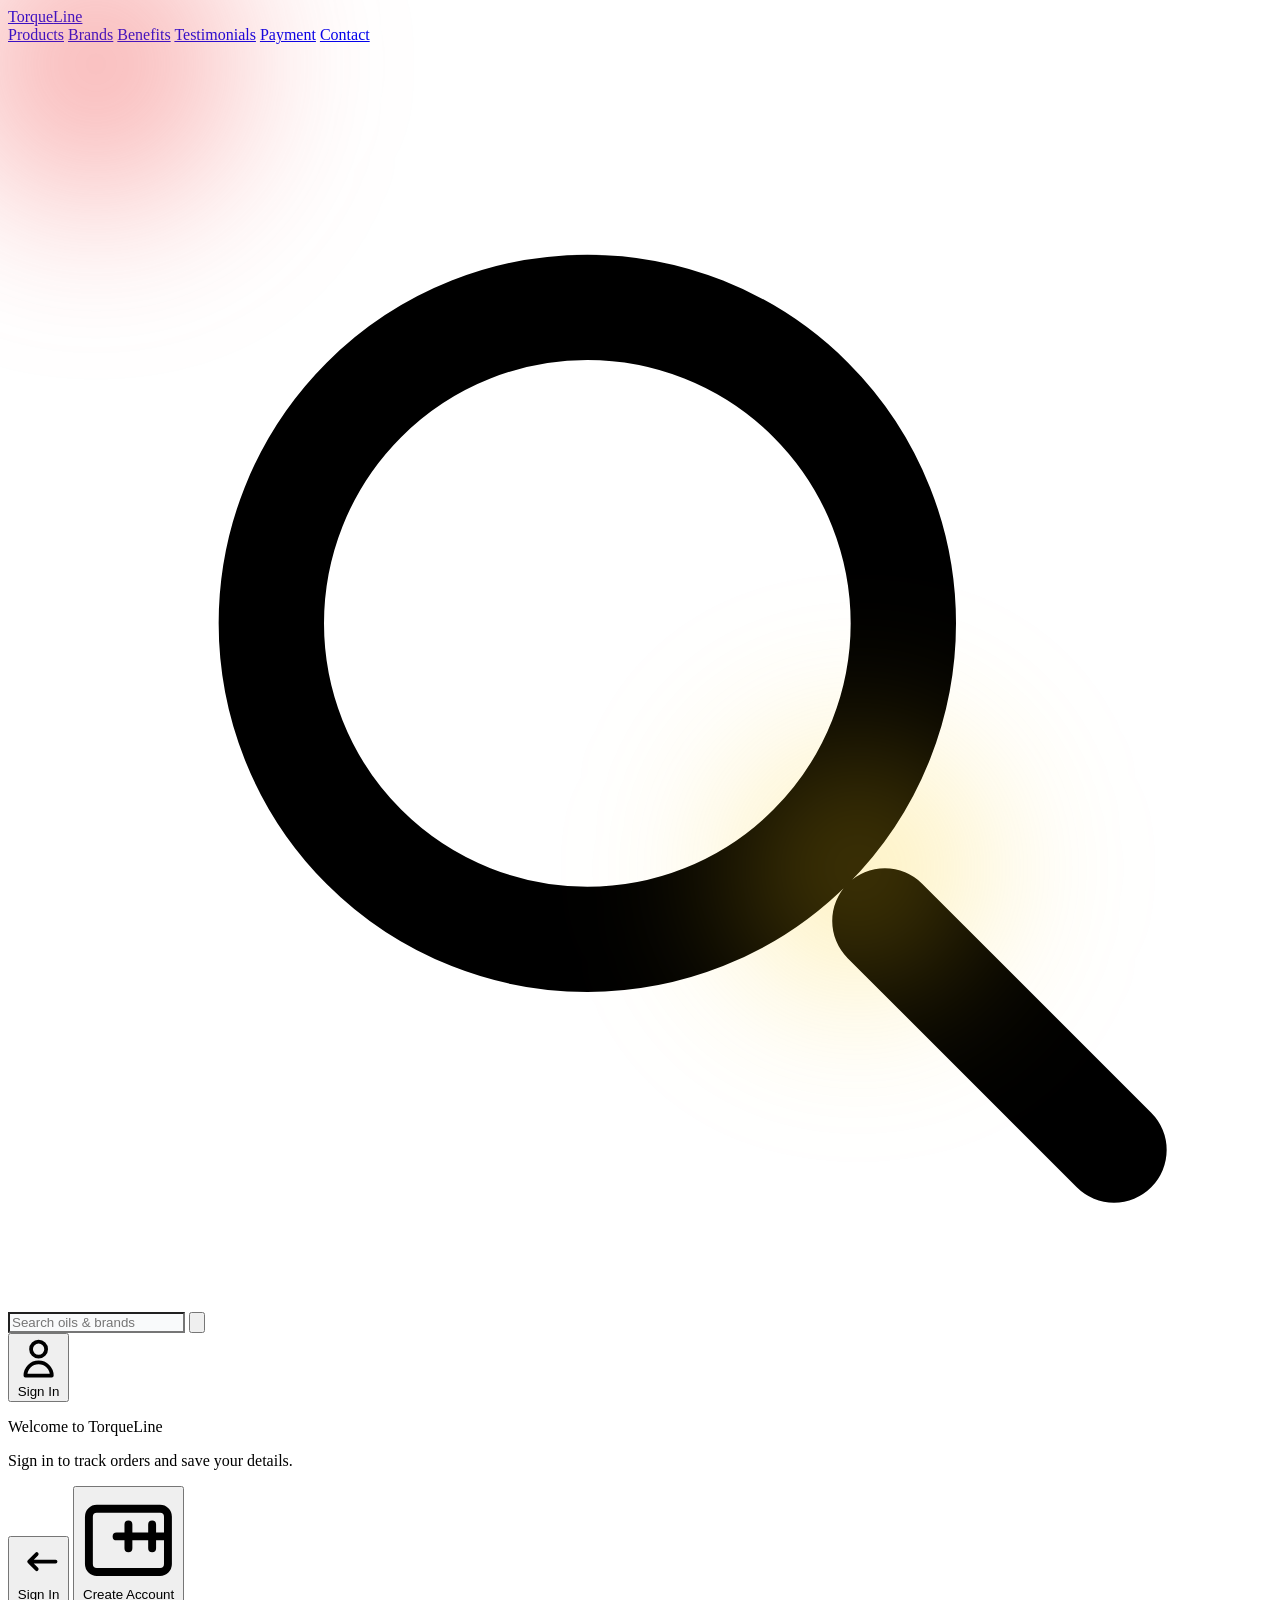
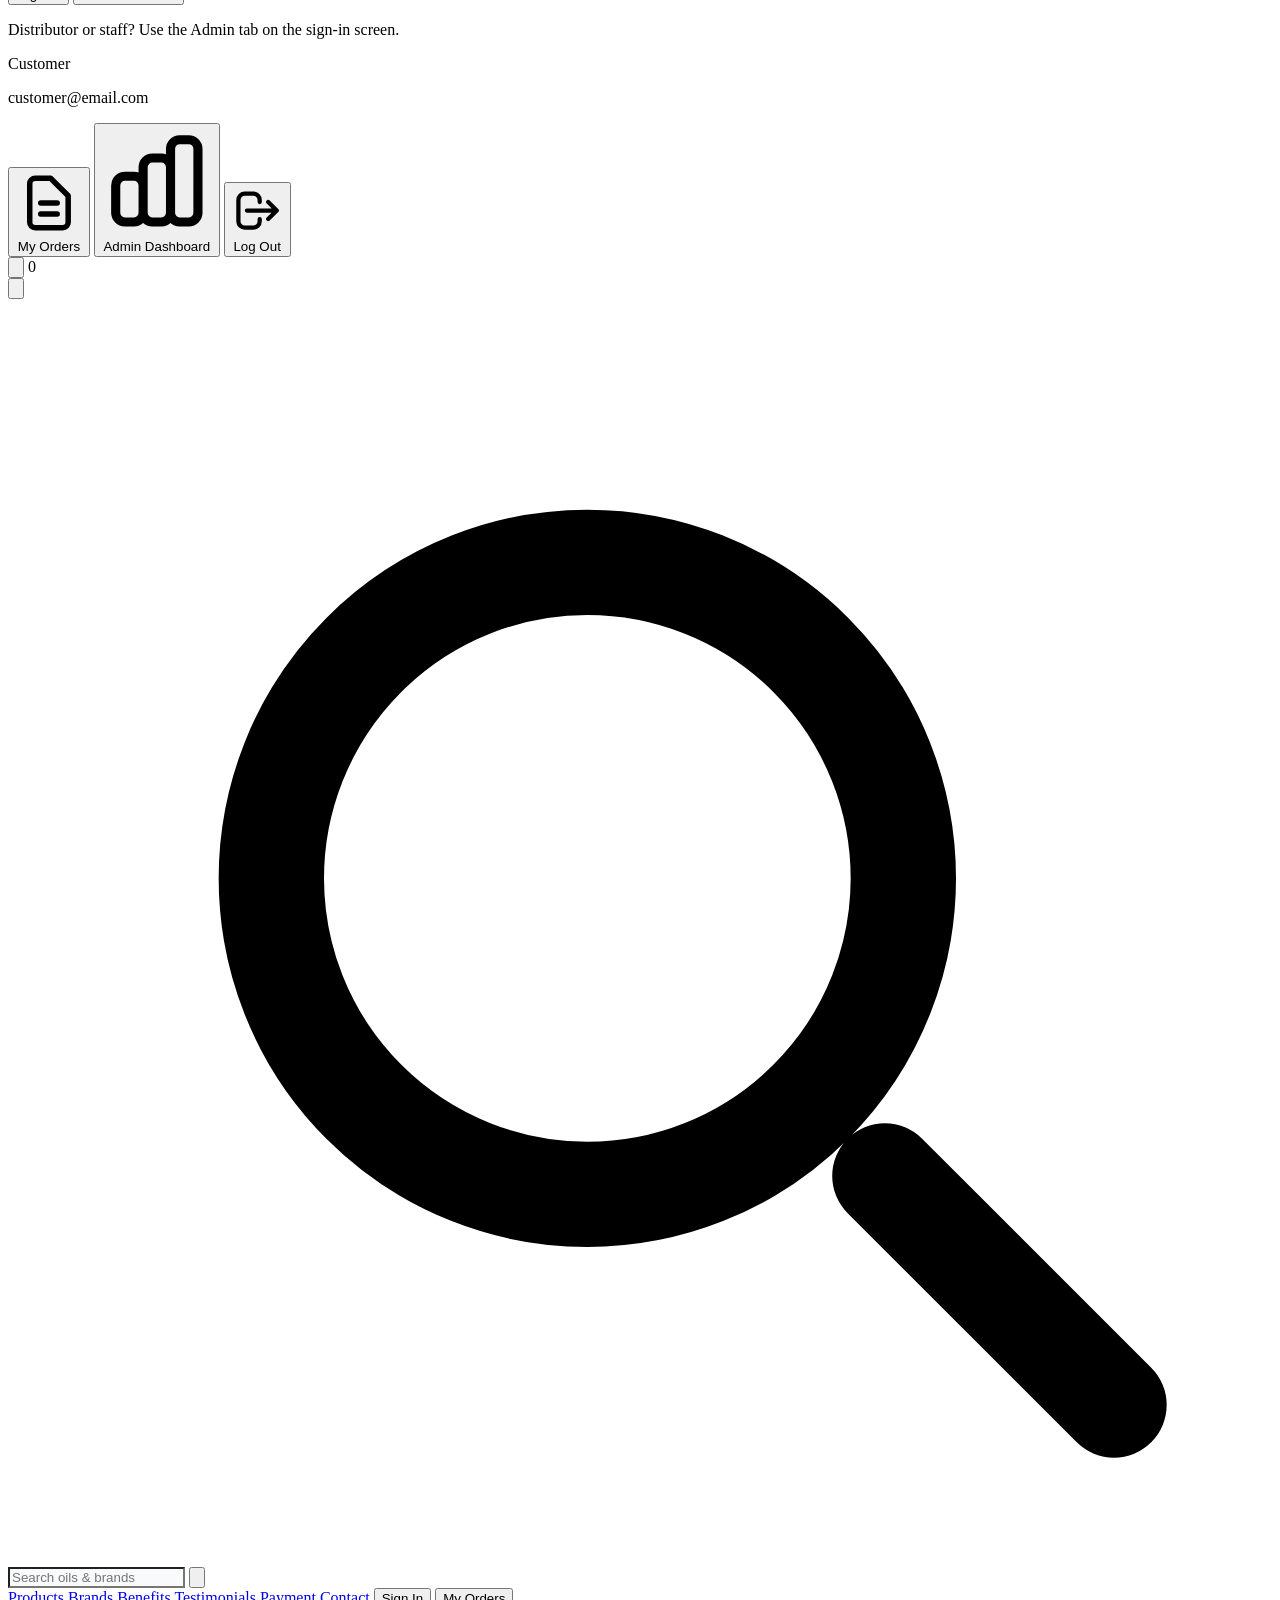
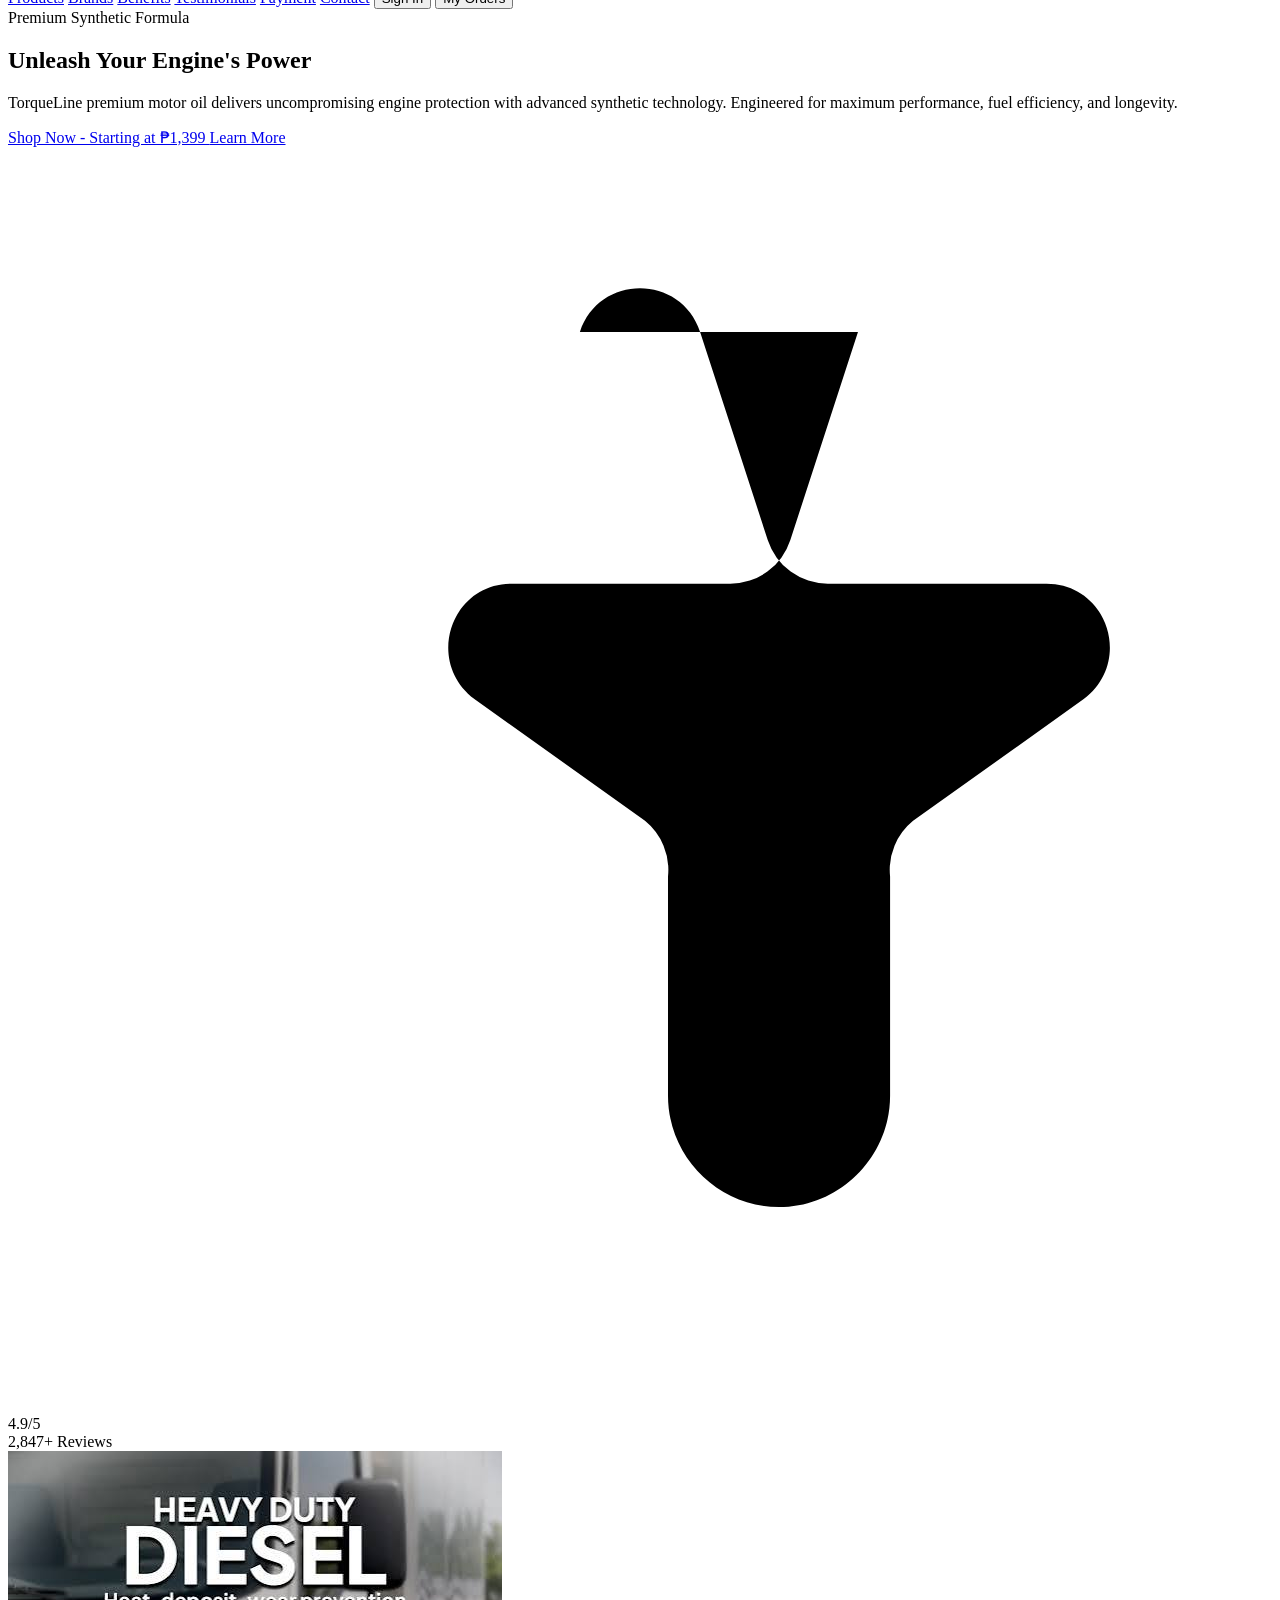
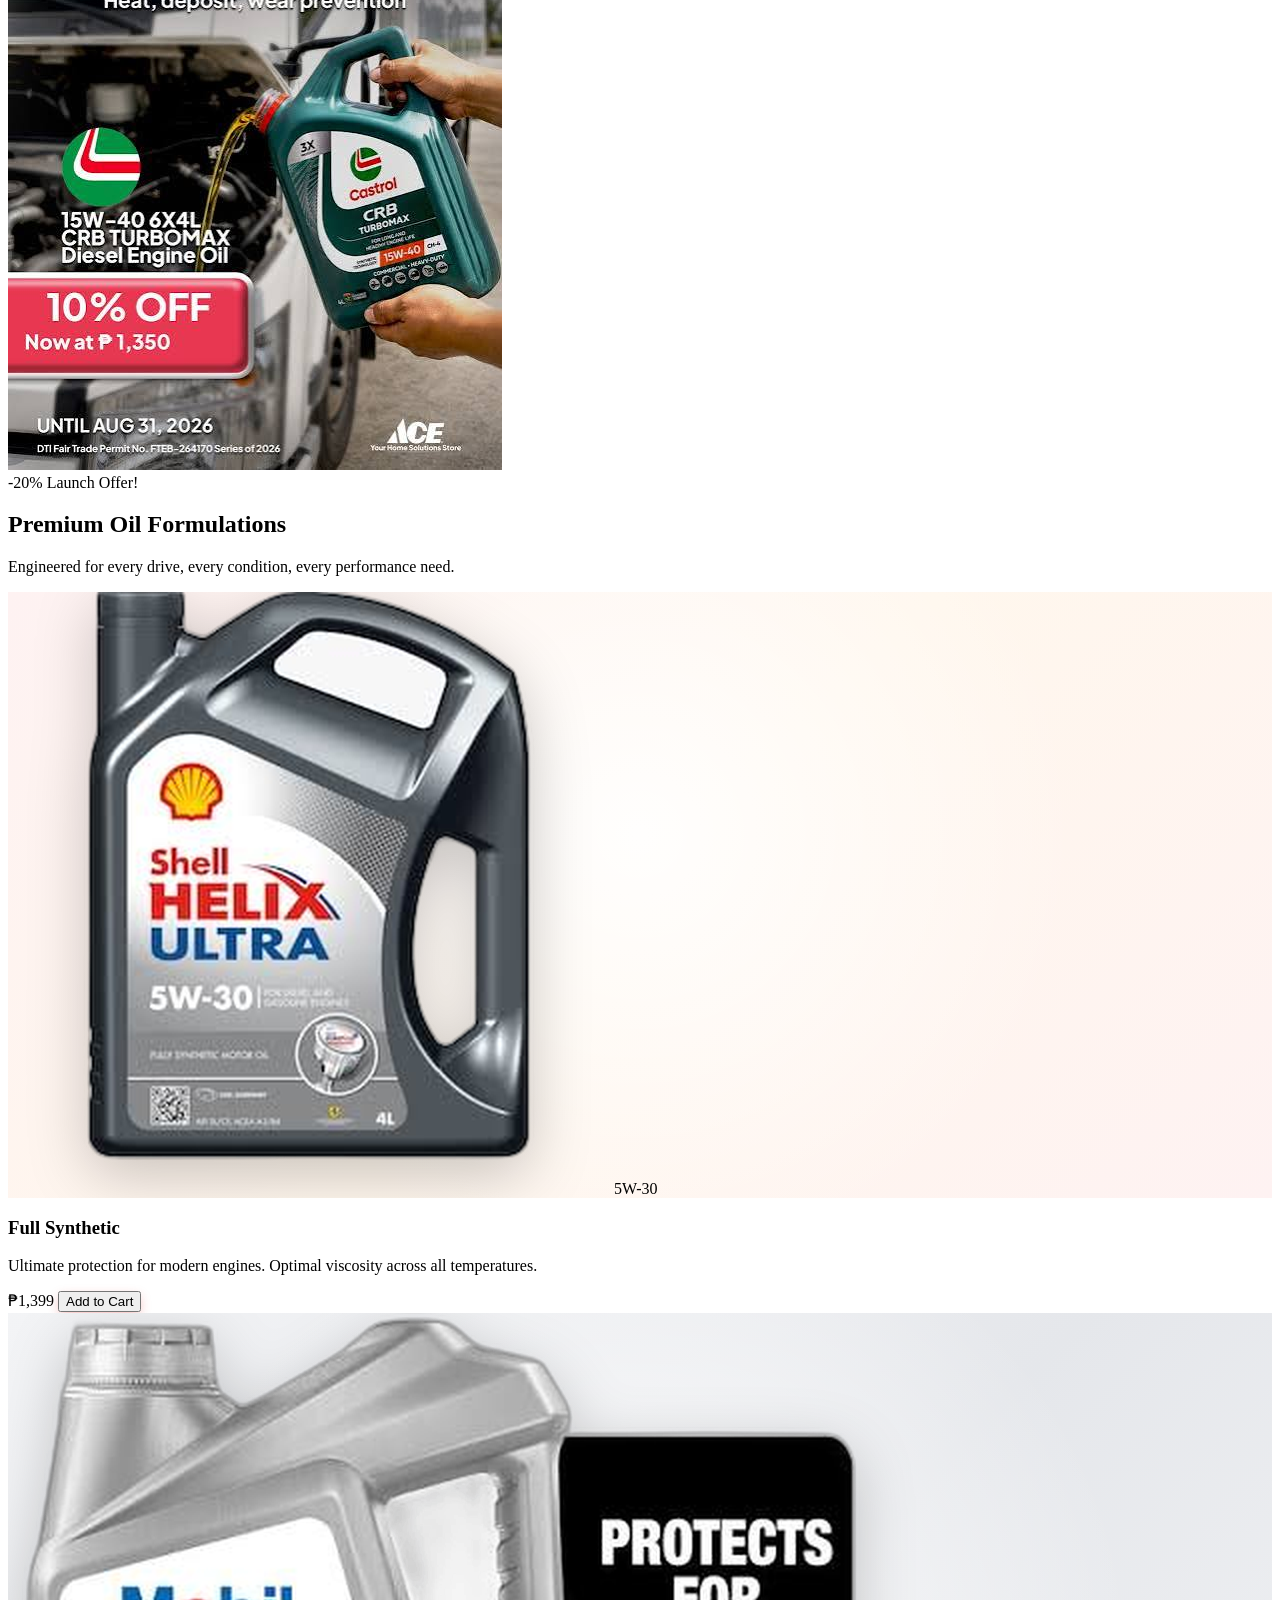
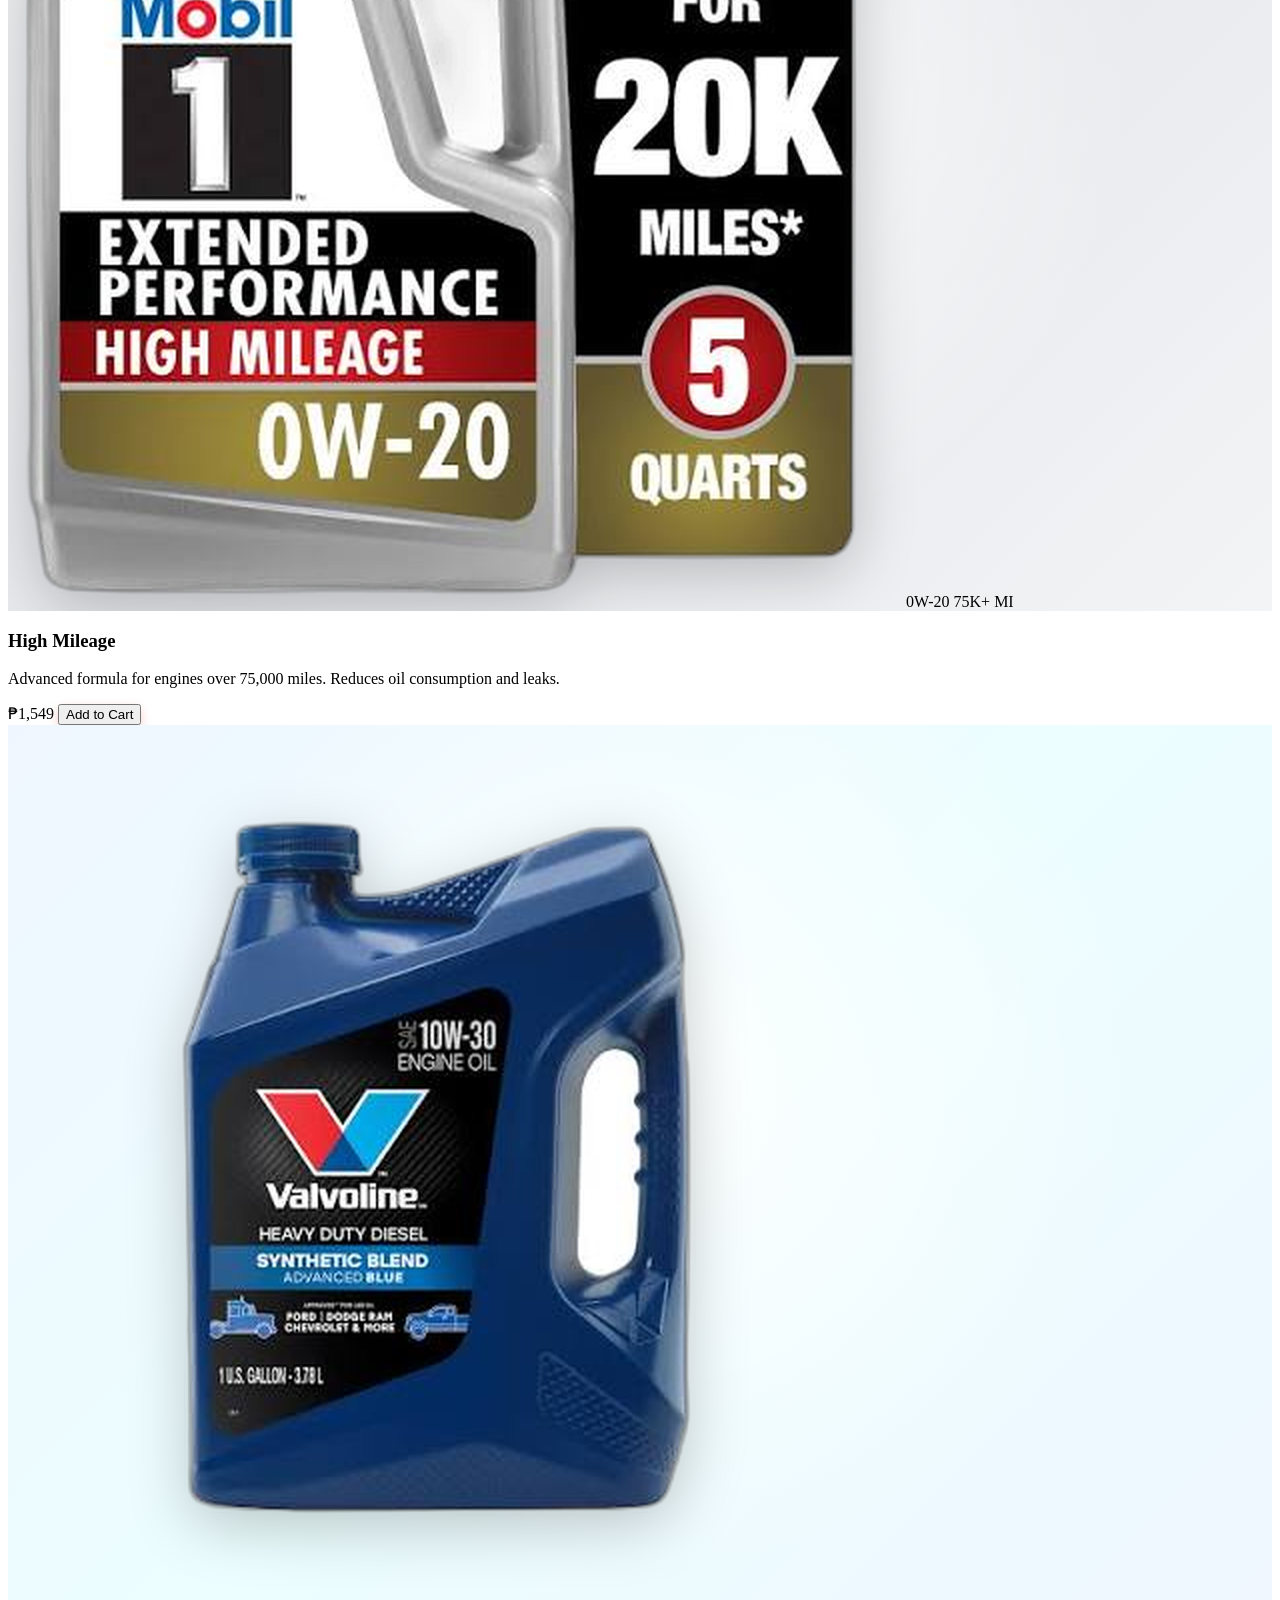
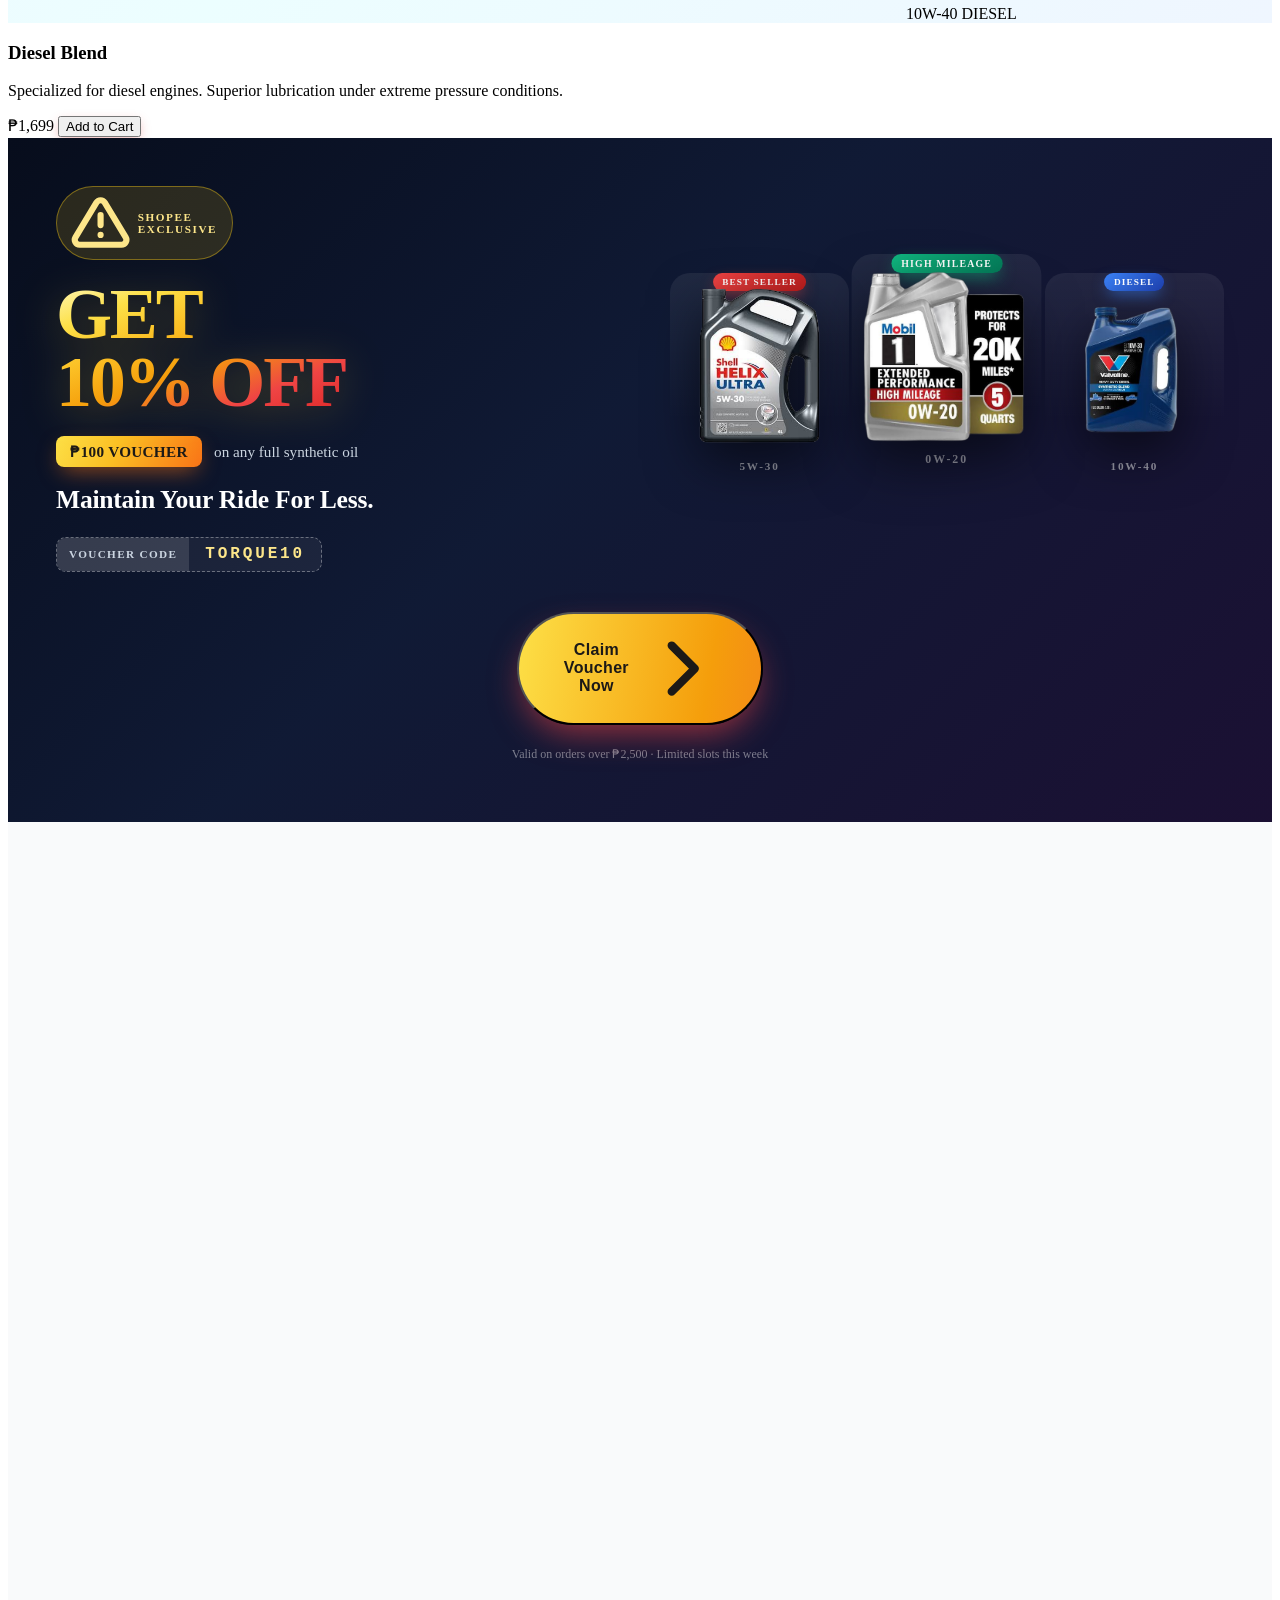
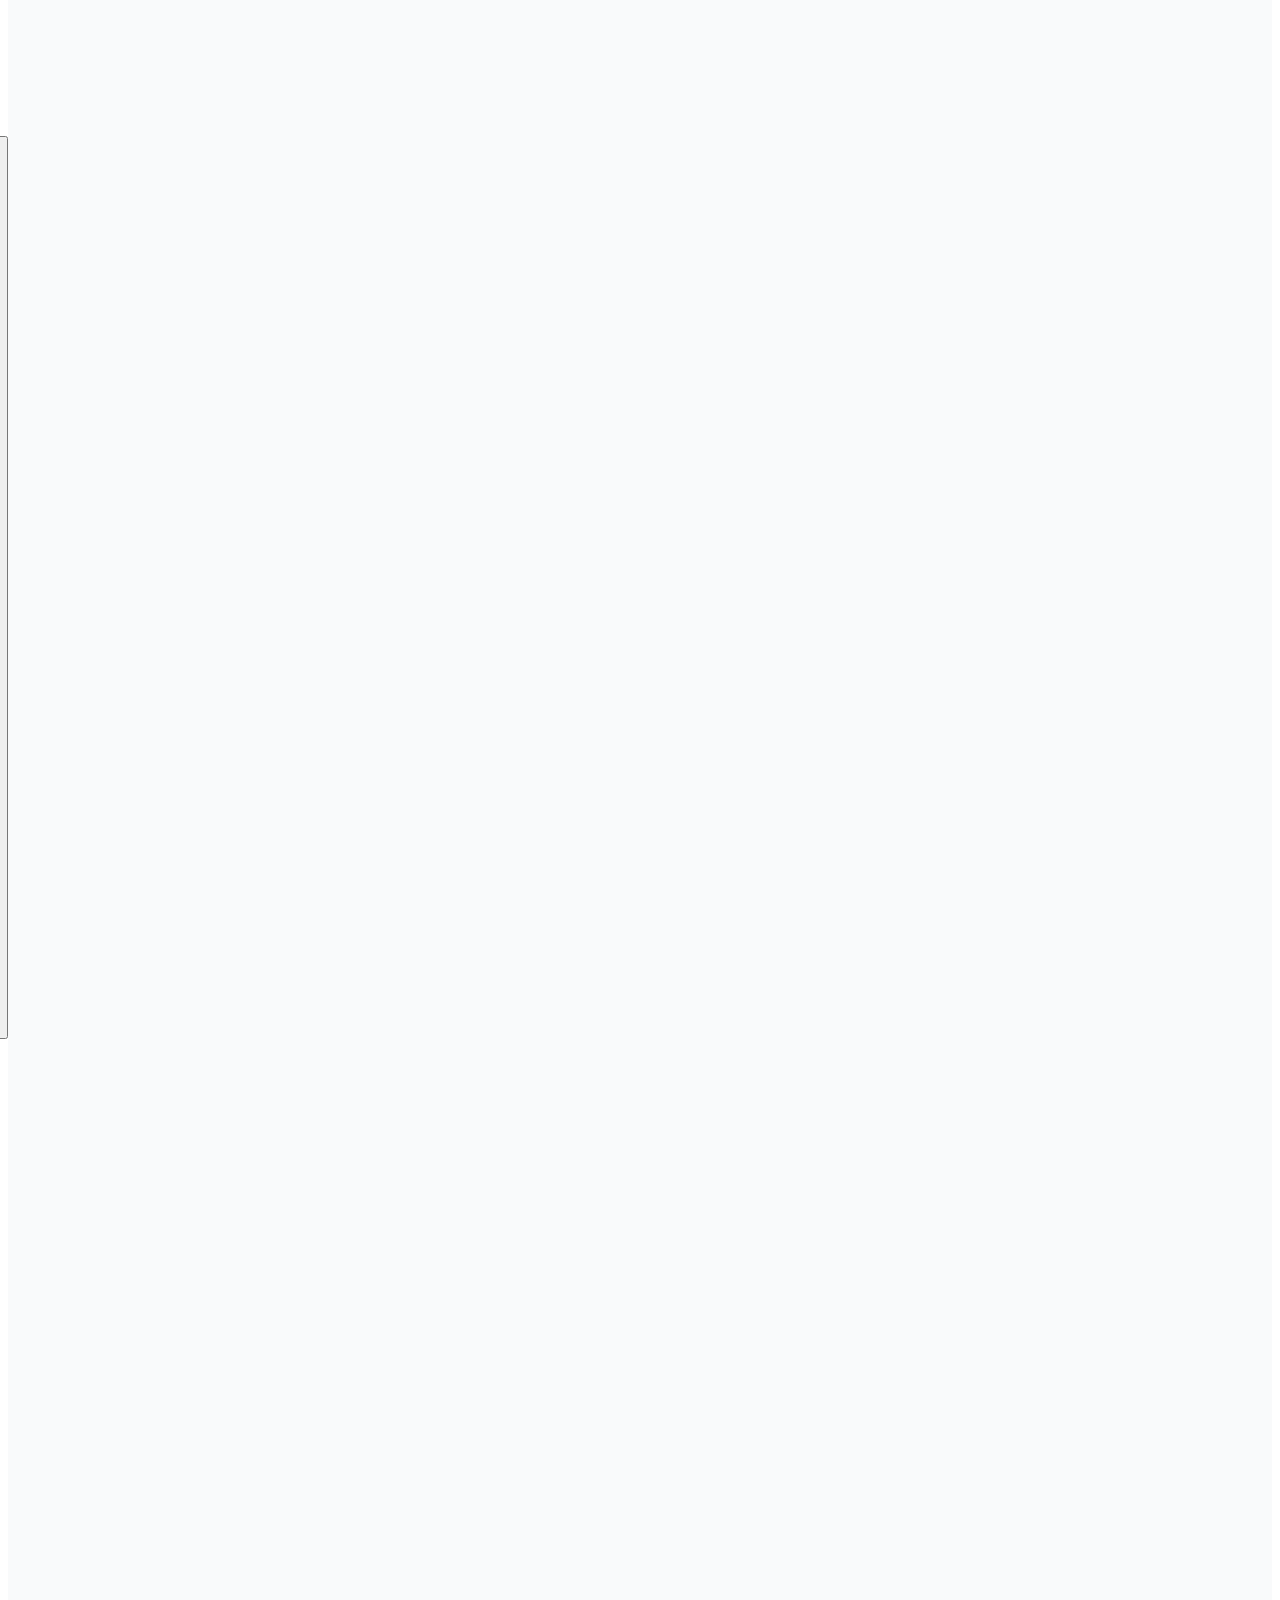
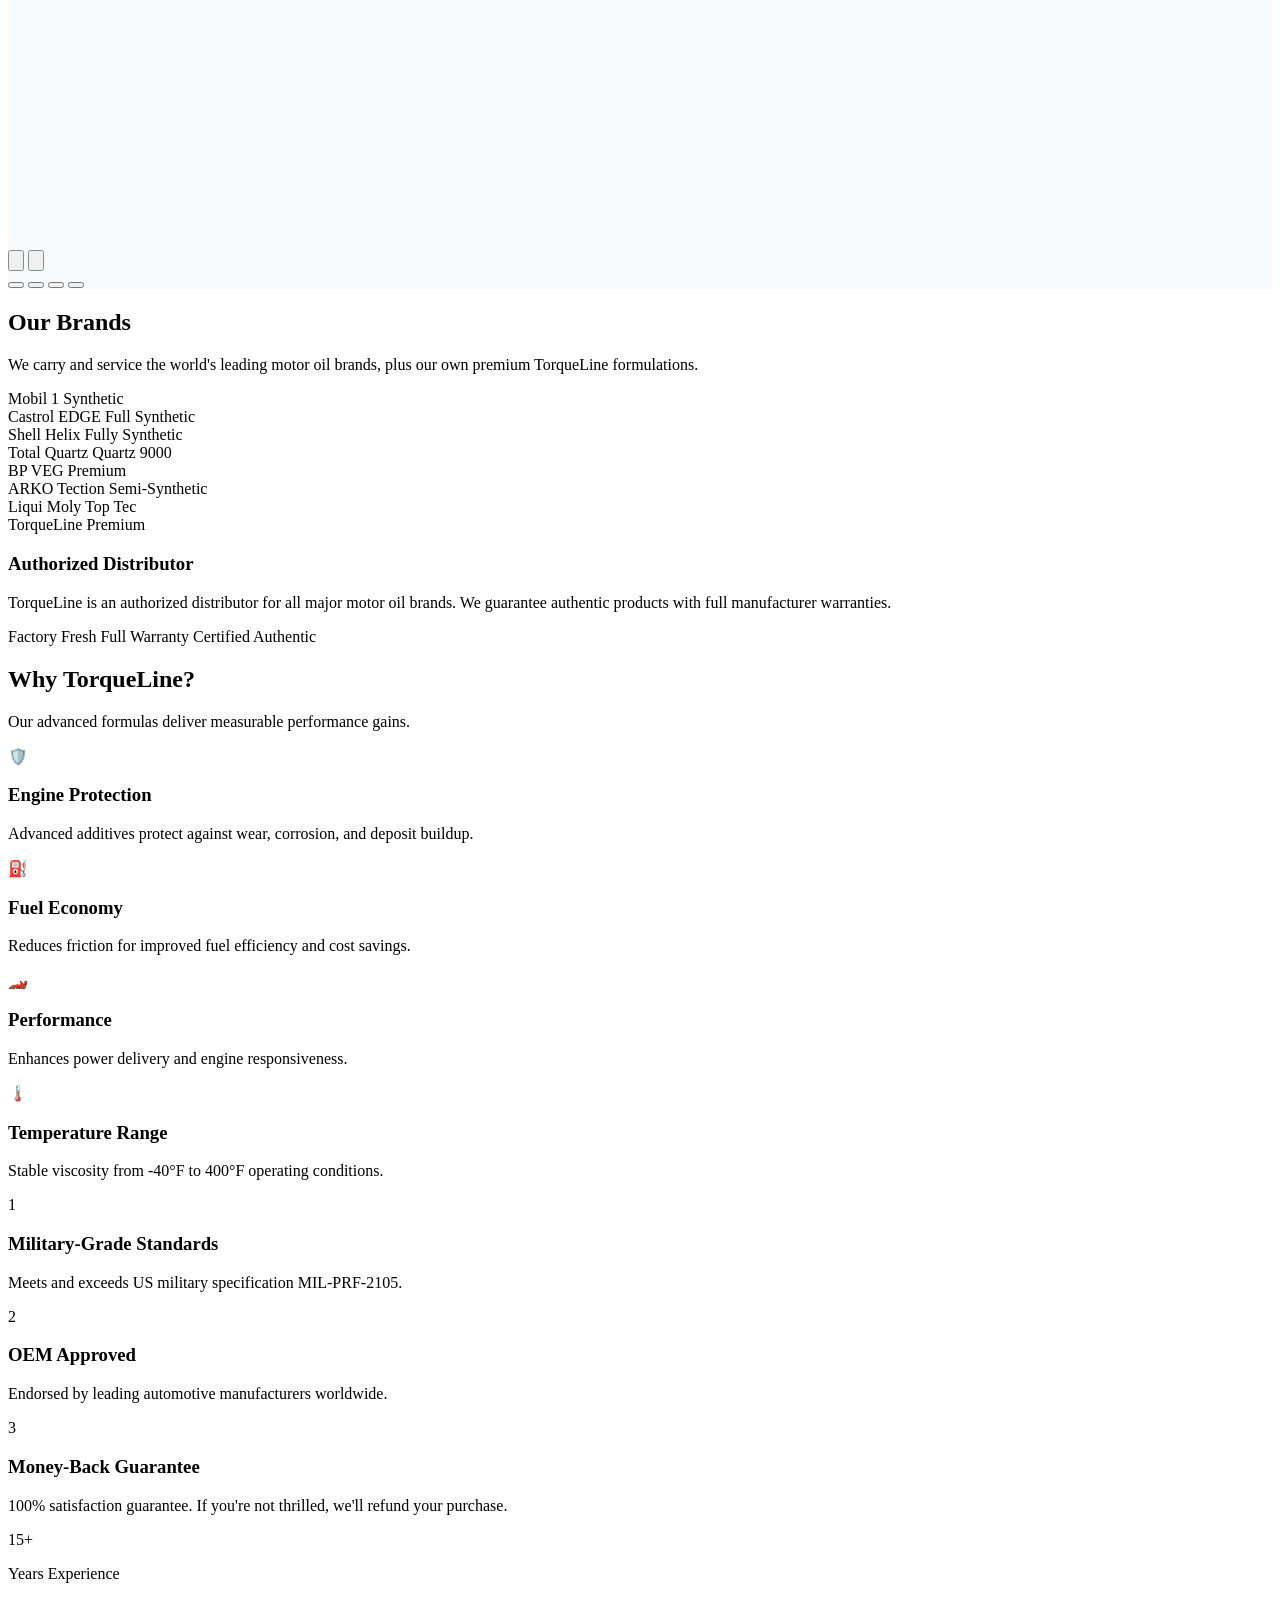
==== commit 2596e935: "Show admin demo credentials in the login form with auto-fill - Display admin email, password and acc" ====
--- a/index.html
+++ b/index.html
@@ -1235,10 +1235,30 @@
               <input type="text" id="admin-code" name="code" required placeholder="TL-ADMIN" class="w-full px-4 py-3 border border-gray-300 rounded-lg focus:border-red-500 focus:ring-2 focus:ring-red-500/20 outline-none transition-colors uppercase">
             </div>
             <p class="auth-error hidden text-sm font-medium text-red-600 bg-red-50 border border-red-100 rounded-lg px-3 py-2"></p>
+            <div class="admin-demo-creds">
+              <div class="flex items-center justify-between gap-2 mb-2">
+                <p class="admin-demo-title">Demo admin credentials</p>
+                <button type="button" id="fill-demo-creds" class="admin-demo-fill">Fill in</button>
+              </div>
+              <dl class="admin-demo-list">
+                <div class="admin-demo-row">
+                  <dt>Email</dt>
+                  <dd>admin@torqueline.ph</dd>
+                </div>
+                <div class="admin-demo-row">
+                  <dt>Password</dt>
+                  <dd>admin123</dd>
+                </div>
+                <div class="admin-demo-row">
+                  <dt>Access code</dt>
+                  <dd>TL-ADMIN</dd>
+                </div>
+              </dl>
+            </div>
             <button type="submit" class="w-full bg-gray-900 hover:bg-black text-white font-bold py-3.5 rounded-lg shadow-lg hover:shadow-black/30 transition-all duration-300">
               Sign In as Admin
             </button>
-            <p class="text-center text-xs text-gray-400">Demo credentials are shown in the panel footer.</p>
+            <p class="text-center text-xs text-gray-400">Staff access only. Client accounts cannot sign in here.</p>
           </form>
         </div>
       </div>
--- a/style.css
+++ b/style.css
@@ -1145,6 +1145,68 @@
   line-height: 1.5;
 }
 
+.admin-demo-creds {
+  padding: 0.85rem 0.9rem;
+  border-radius: 0.6rem;
+  background: #f9fafb;
+  border: 1px dashed #d1d5db;
+}
+
+.admin-demo-title {
+  font-size: 0.68rem;
+  font-weight: 800;
+  letter-spacing: 0.1em;
+  text-transform: uppercase;
+  color: #6b7280;
+}
+
+.admin-demo-fill {
+  padding: 0.2rem 0.6rem;
+  border-radius: 0.4rem;
+  background: #111827;
+  color: #ffffff;
+  font-size: 0.68rem;
+  font-weight: 800;
+  letter-spacing: 0.03em;
+  transition: background-color 0.2s ease, transform 0.2s ease;
+}
+
+.admin-demo-fill:hover {
+  background: #dc2626;
+}
+
+.admin-demo-fill:active {
+  transform: scale(0.96);
+}
+
+.admin-demo-list {
+  display: flex;
+  flex-direction: column;
+  gap: 0.3rem;
+}
+
+.admin-demo-row {
+  display: flex;
+  align-items: baseline;
+  gap: 0.6rem;
+  font-size: 0.78rem;
+}
+
+.admin-demo-row dt {
+  flex-shrink: 0;
+  width: 5.5rem;
+  color: #9ca3af;
+  font-weight: 600;
+}
+
+.admin-demo-row dd {
+  font-family: ui-monospace, SFMono-Regular, Menlo, monospace;
+  font-size: 0.78rem;
+  font-weight: 700;
+  color: #111827;
+  word-break: break-all;
+}
+
 /* ===== Admin Dashboard ===== */
 .admin-panel-card {
   animation: checkoutIn 0.3s cubic-bezier(0.175, 0.85, 0.25, 1);
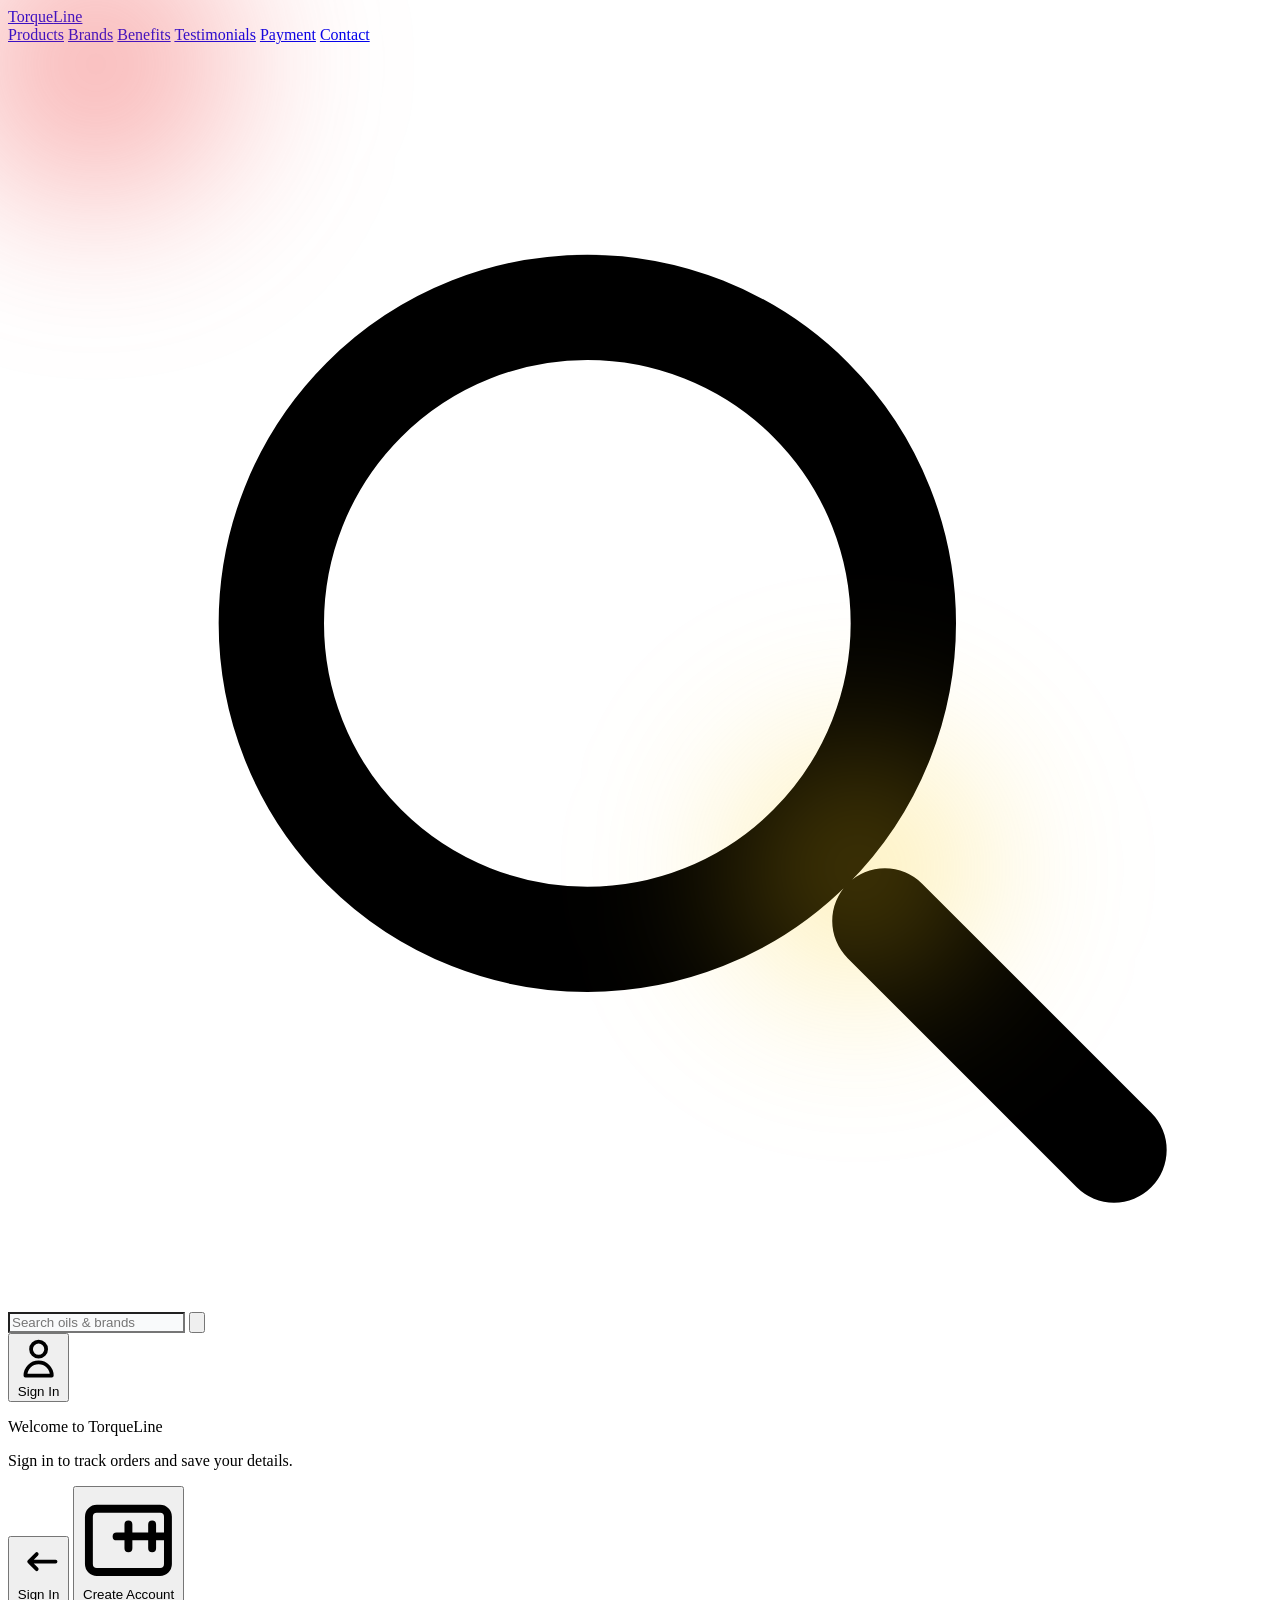
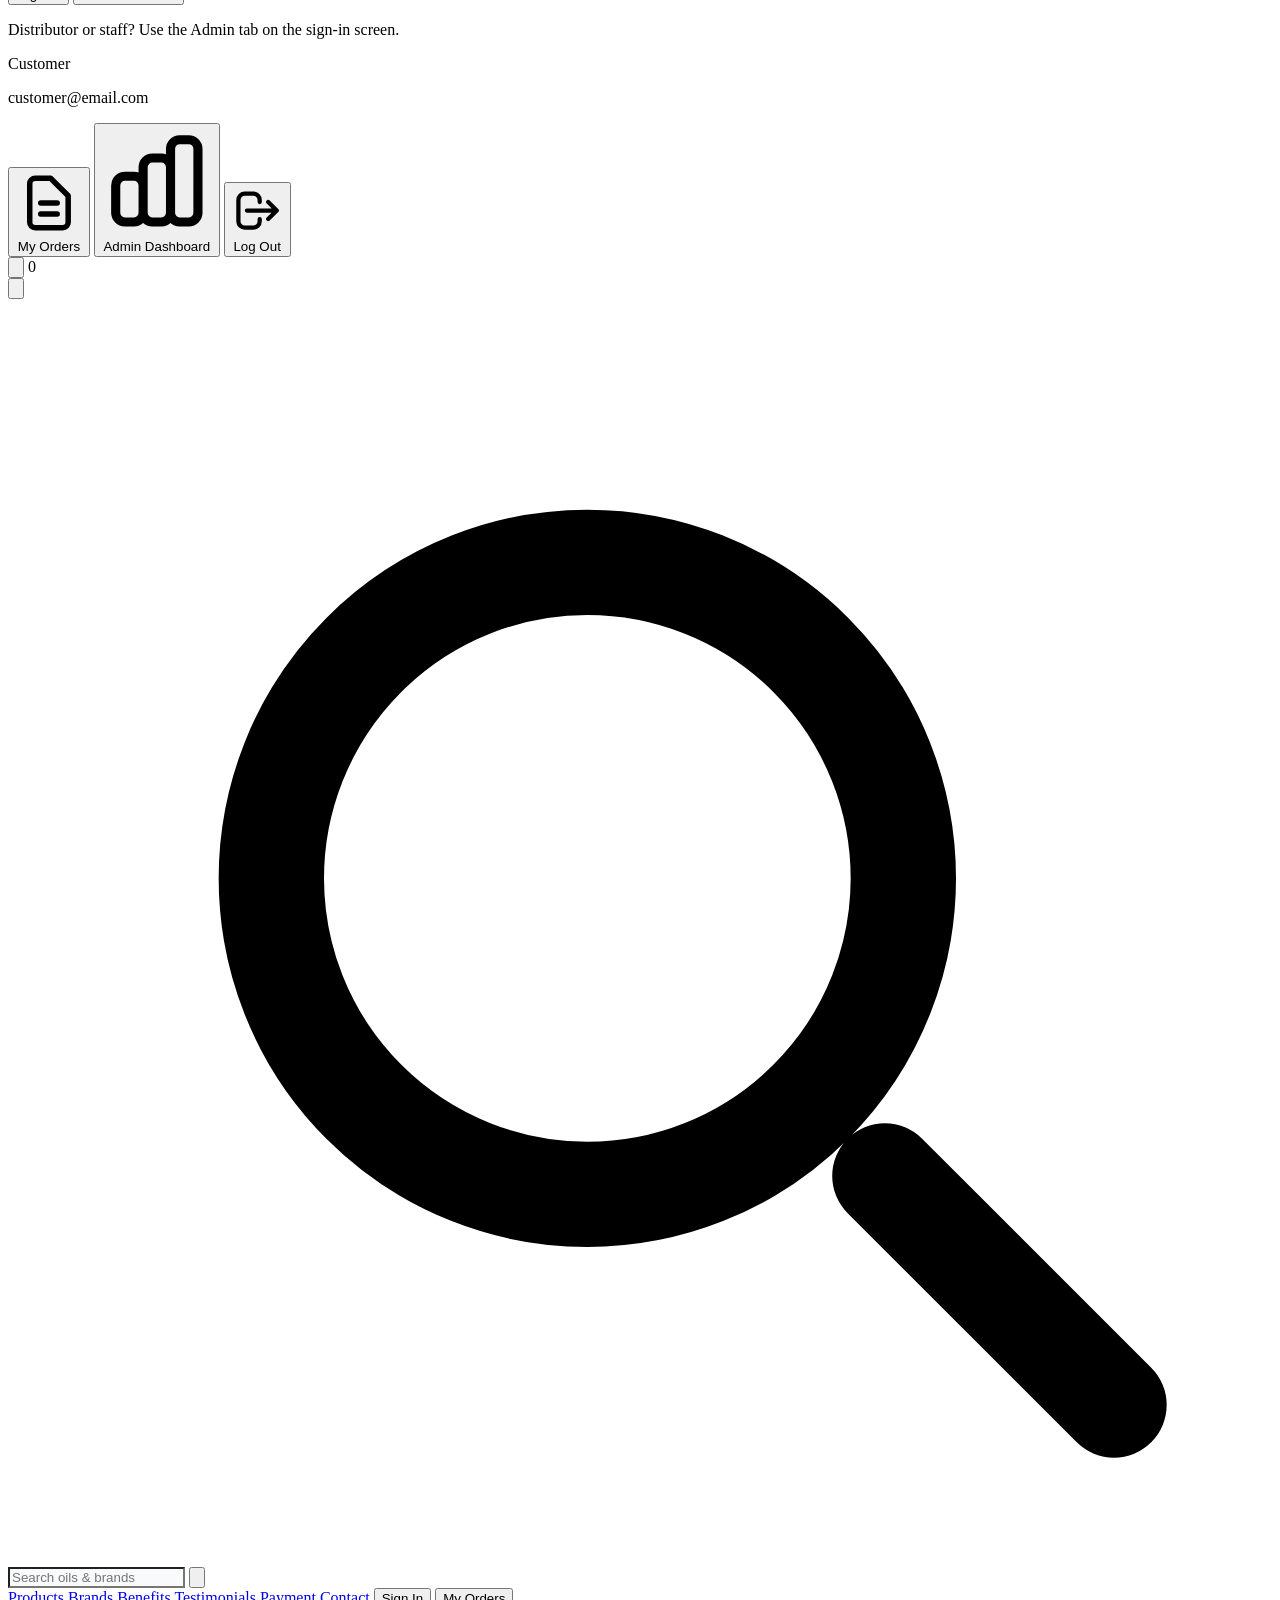
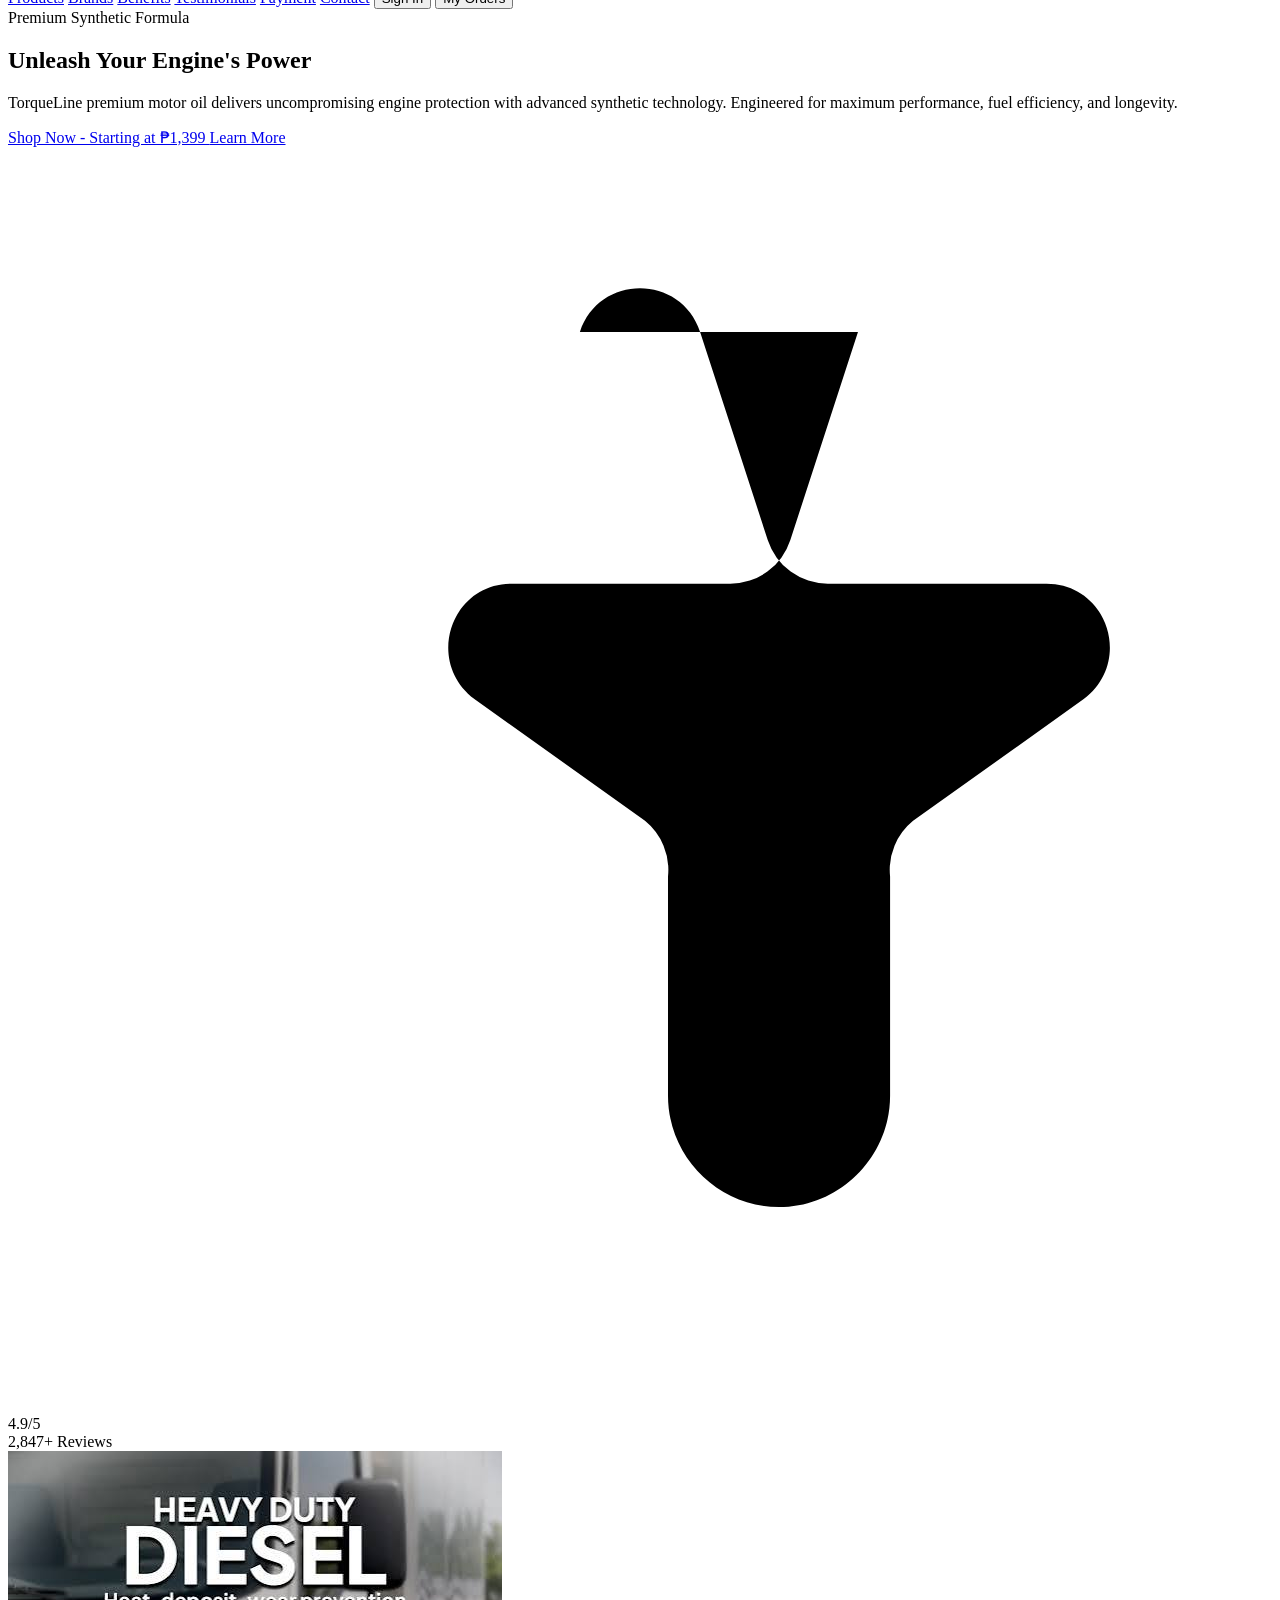
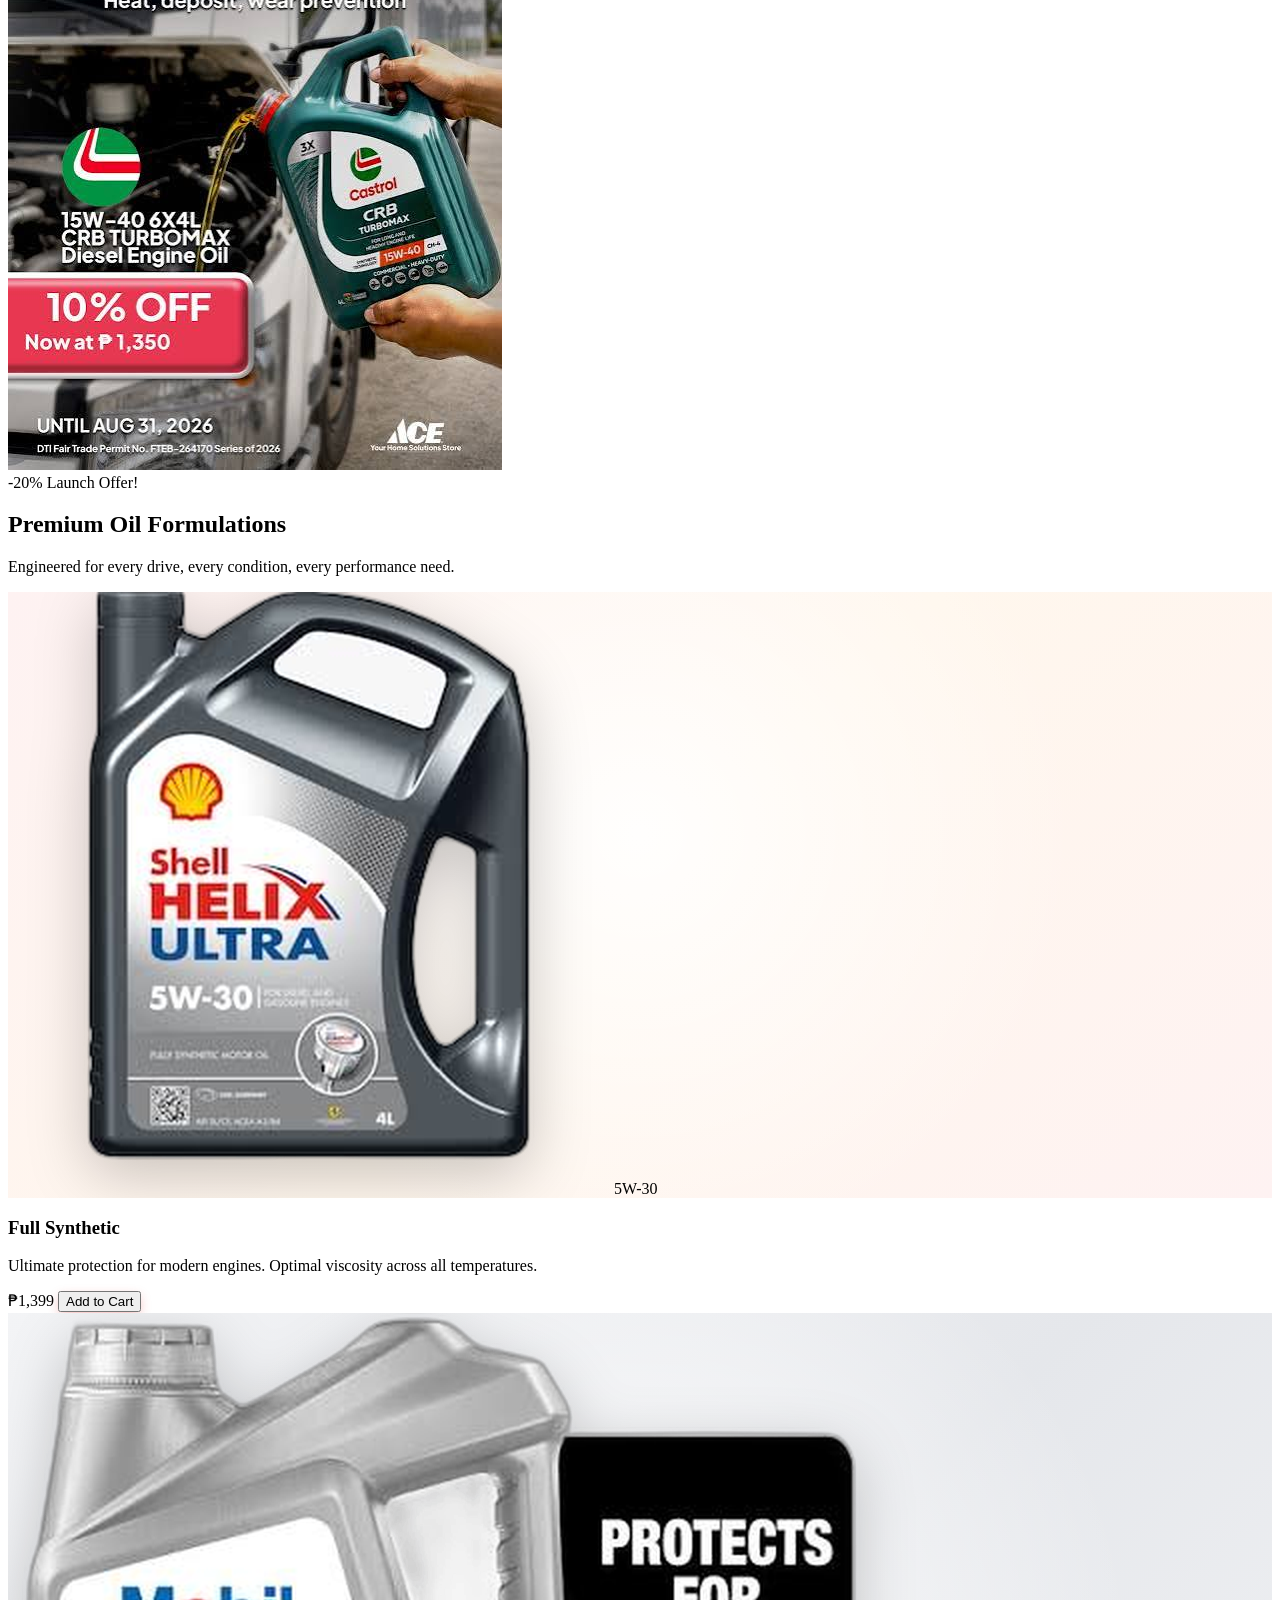
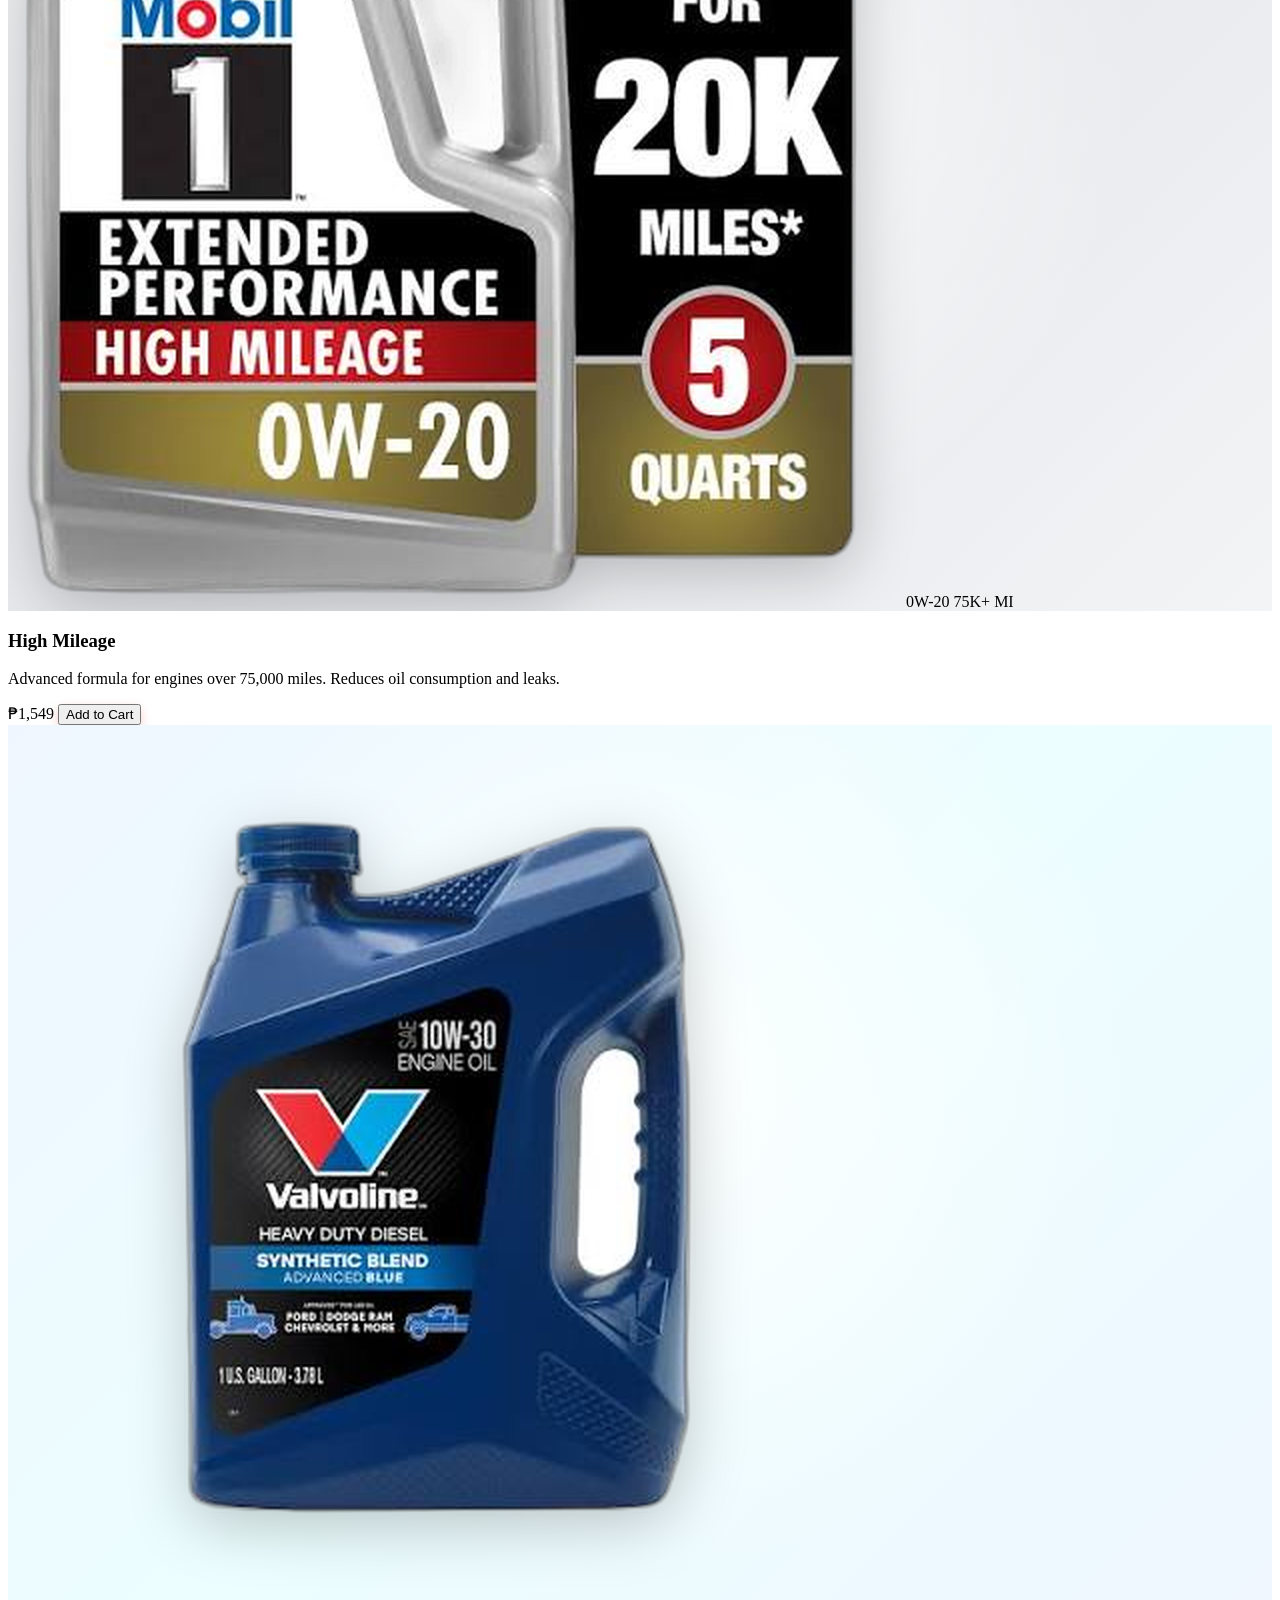
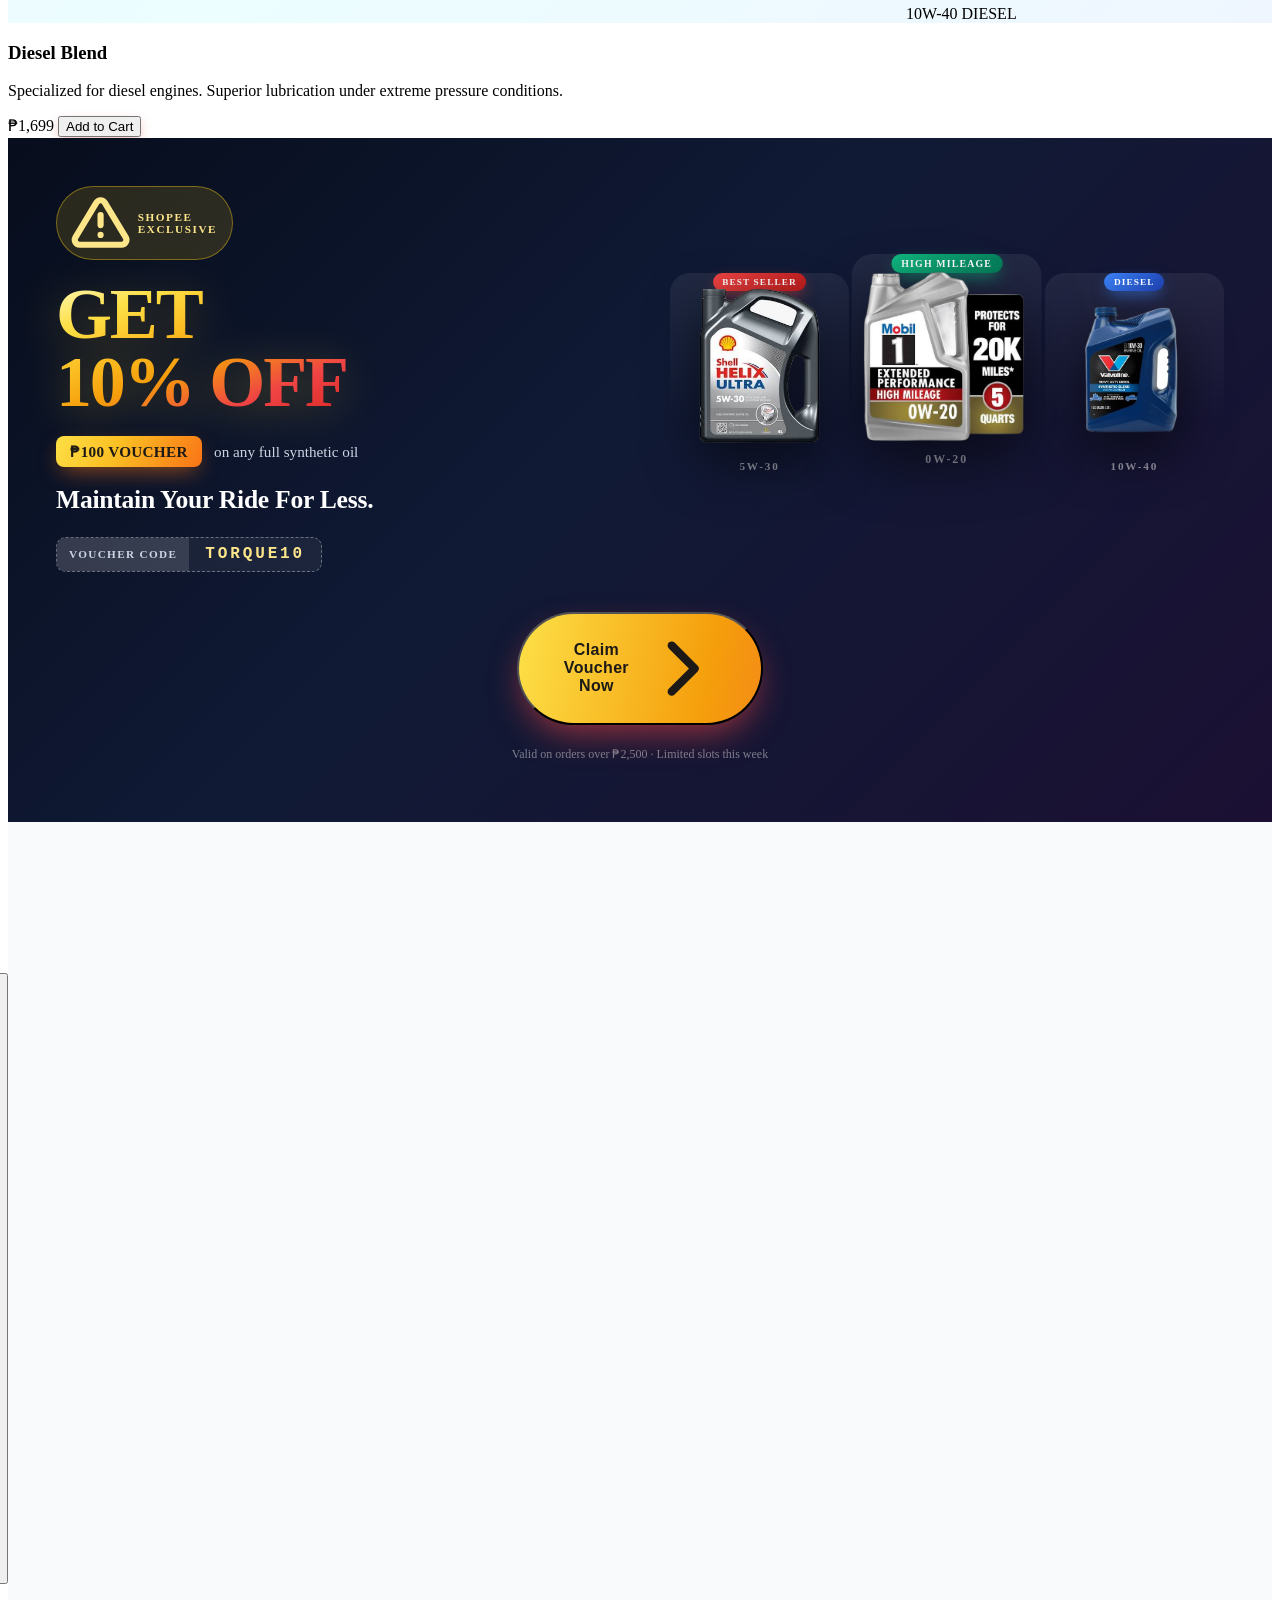
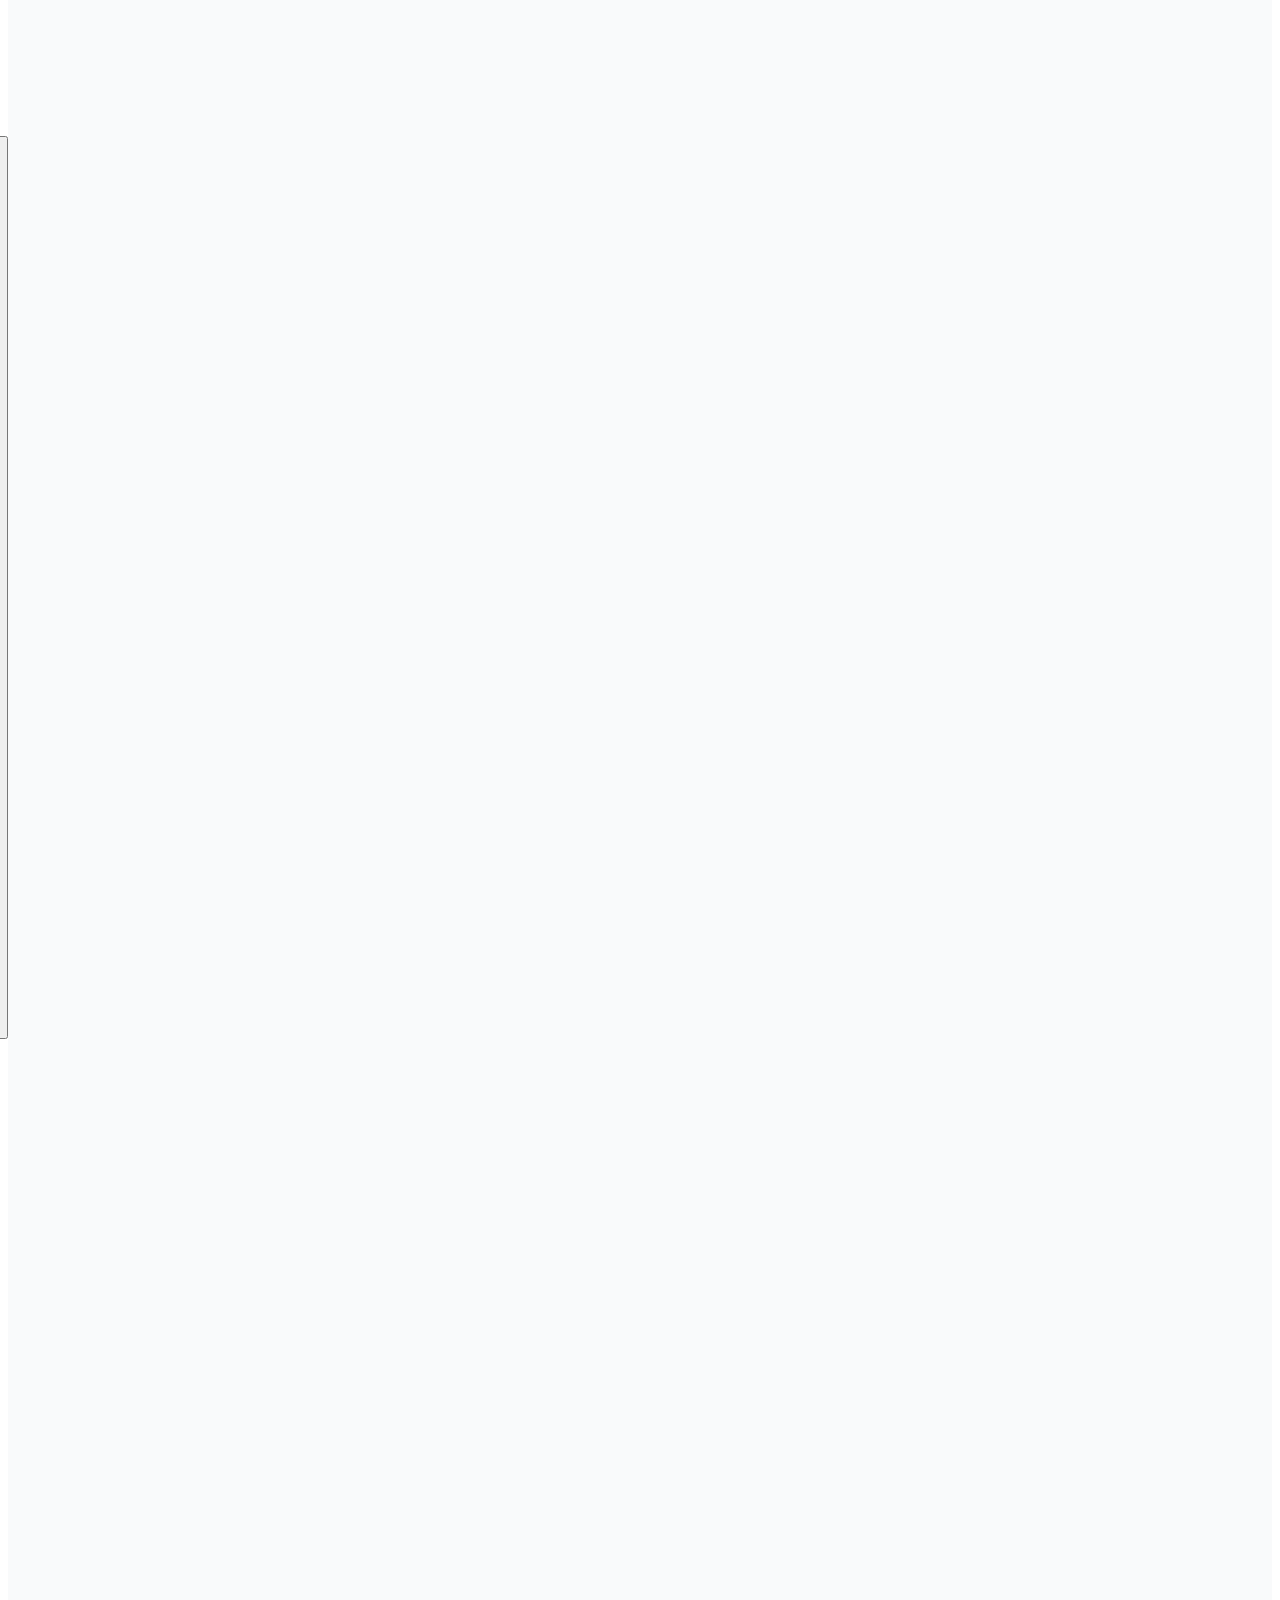
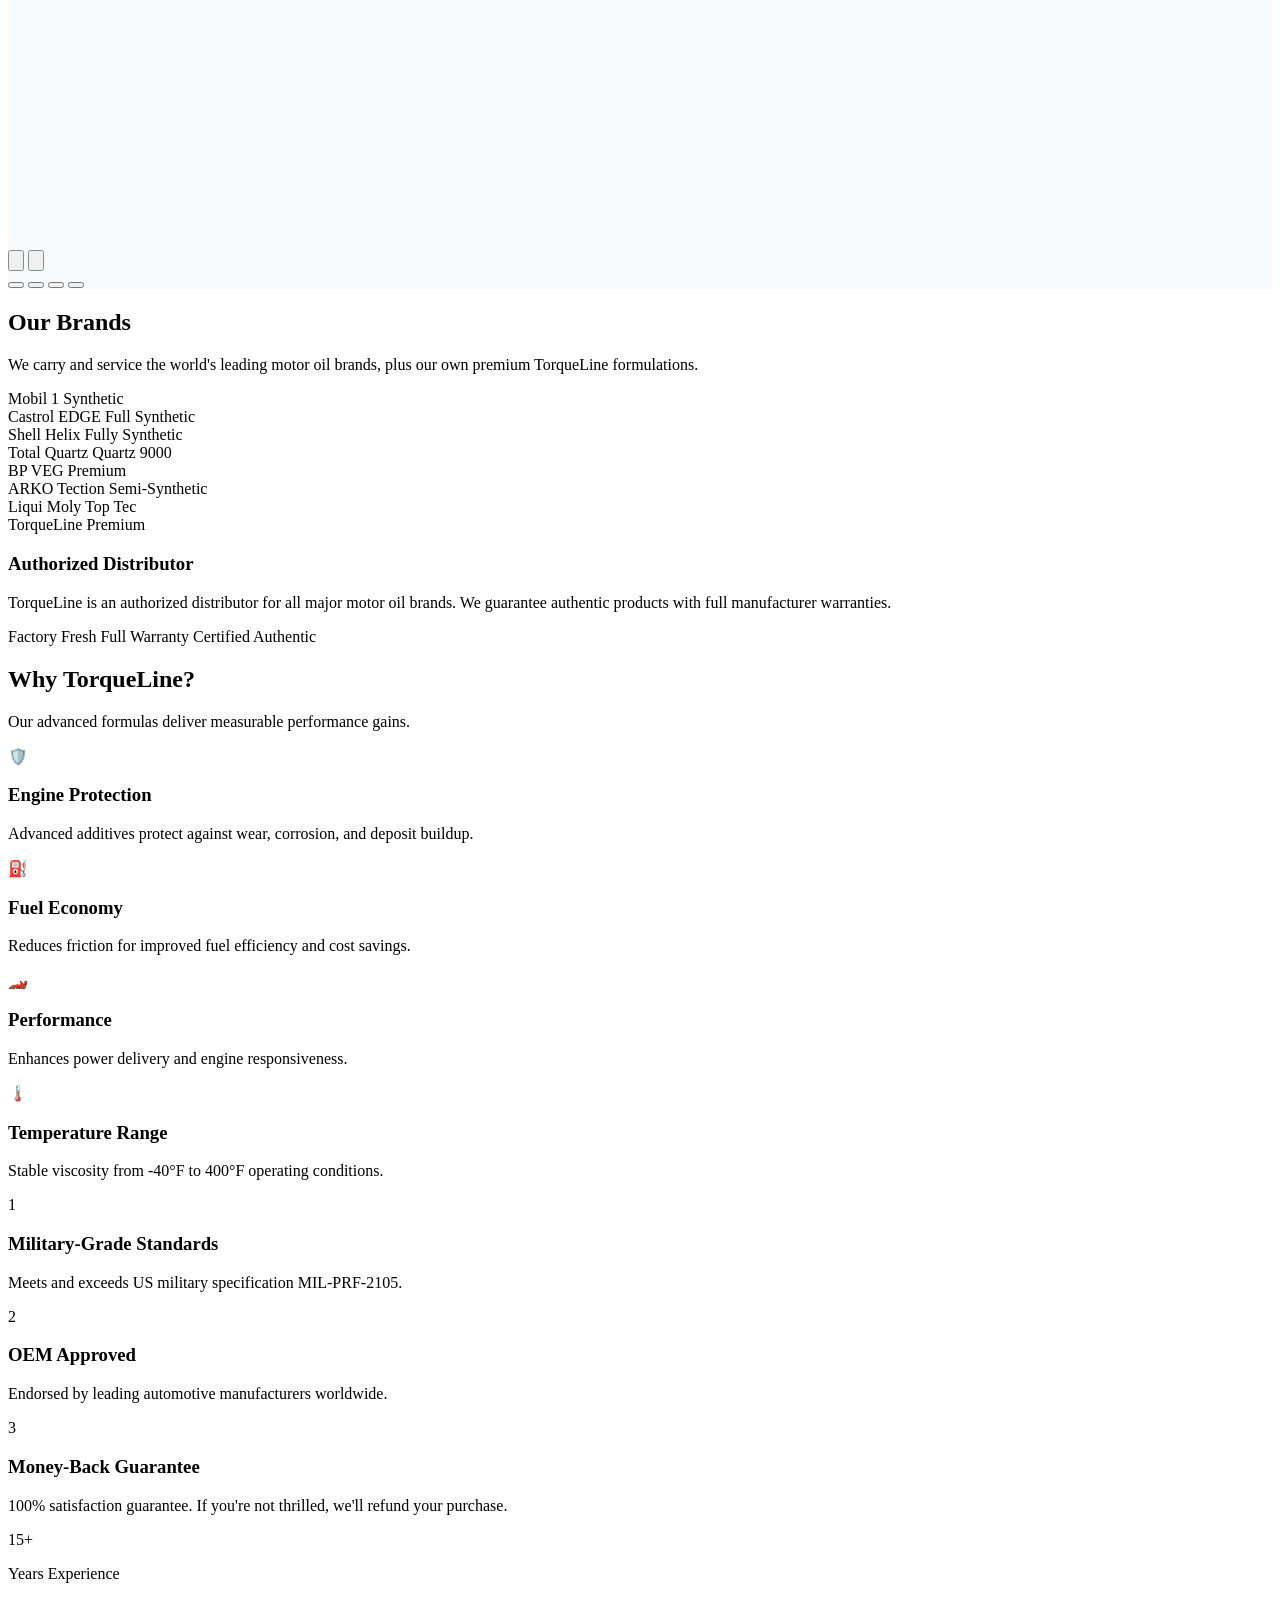
==== commit fd04d264: "Add delivery tracking: customer tracking view, admin order management, rider/proof/notes, status tim" ====
--- a/index.html
+++ b/index.html
@@ -218,7 +218,7 @@
             <h3 class="text-2xl font-bold text-gray-900 mb-2">Full Synthetic</h3>
             <p class="text-gray-600 mb-4">Ultimate protection for modern engines. Optimal viscosity across all temperatures.</p>
             <div class="text-3xl font-black text-red-600 mb-6">₱1,399</div>
-            <button onclick="addToCart({id: 'full-synthetic-5w30', name: 'Full Synthetic 5W-30', price: 1399, image: 'images-5-blend.png'})" class="w-full bg-red-600 hover:bg-red-700 text-white font-bold py-3 rounded-lg transition-colors">
+            <button onclick="if(typeof isLoggedIn==='function'&&!isLoggedIn()){showNotification('Please log in or create an account to add items to cart');if(typeof openAuthModal==='function'){openAuthModal('client','login');}return;}addToCart({id: 'full-synthetic-5w30', name: 'Full Synthetic 5W-30', price: 1399, image: 'images-5-blend.png'})" class="w-full bg-red-600 hover:bg-red-700 text-white font-bold py-3 rounded-lg transition-colors">
               Add to Cart
             </button>
           </div>
@@ -235,7 +235,7 @@
             <h3 class="text-2xl font-bold text-gray-900 mb-2">High Mileage</h3>
             <p class="text-gray-600 mb-4">Advanced formula for engines over 75,000 miles. Reduces oil consumption and leaks.</p>
             <div class="text-3xl font-black text-red-600 mb-6">₱1,549</div>
-            <button onclick="addToCart({id: 'high-mileage-0w20', name: 'High Mileage 0W-20', price: 1549, image: 'images-2-blend.png'})" class="w-full bg-red-600 hover:bg-red-700 text-white font-bold py-3 rounded-lg transition-colors">
+            <button onclick="if(typeof isLoggedIn==='function'&&!isLoggedIn()){showNotification('Please log in or create an account to add items to cart');if(typeof openAuthModal==='function'){openAuthModal('client','login');}return;}addToCart({id: 'high-mileage-0w20', name: 'High Mileage 0W-20', price: 1549, image: 'images-2-blend.png'})" class="w-full bg-red-600 hover:bg-red-700 text-white font-bold py-3 rounded-lg transition-colors">
               Add to Cart
             </button>
           </div>
@@ -252,7 +252,7 @@
             <h3 class="text-2xl font-bold text-gray-900 mb-2">Diesel Blend</h3>
             <p class="text-gray-600 mb-4">Specialized for diesel engines. Superior lubrication under extreme pressure conditions.</p>
             <div class="text-3xl font-black text-red-600 mb-6">₱1,699</div>
-            <button onclick="addToCart({id: 'diesel-blend-10w40', name: 'Diesel Blend 10W-40', price: 1699, image: 'images-3-blend.png'})" class="w-full bg-red-600 hover:bg-red-700 text-white font-bold py-3 rounded-lg transition-colors">
+            <button onclick="if(typeof isLoggedIn==='function'&&!isLoggedIn()){showNotification('Please log in or create an account to add items to cart');if(typeof openAuthModal==='function'){openAuthModal('client','login');}return;}addToCart({id: 'diesel-blend-10w40', name: 'Diesel Blend 10W-40', price: 1699, image: 'images-3-blend.png'})" class="w-full bg-red-600 hover:bg-red-700 text-white font-bold py-3 rounded-lg transition-colors">
               Add to Cart
             </button>
           </div>
@@ -927,6 +927,19 @@
         <span class="text-xl font-black text-gray-900">Total</span>
         <span id="cart-total" class="text-2xl font-black text-red-600">₱0.00</span>
       </div>
+      <div id="cart-auth-gate" class="cart-auth-gate hidden">
+        <span class="cart-auth-gate-icon">
+          <svg class="w-7 h-7" fill="none" stroke="currentColor" viewBox="0 0 24 24">
+            <path stroke-linecap="round" stroke-linejoin="round" stroke-width="2" d="M16 7a4 4 0 11-8 0 4 4 0 018 0zM12 14a7 7 0 00-7 7h14a7 7 0 00-7-7z"></path>
+          </svg>
+        </span>
+        <p class="cart-auth-gate-title">Sign in to check out</p>
+        <p id="cart-auth-gate-text" class="cart-auth-gate-text">You need to log in or create an account to check out this item.</p>
+        <div class="cart-auth-gate-actions">
+          <button id="gate-signin" class="cart-auth-gate-btn cart-auth-gate-btn-primary">Sign In</button>
+          <button id="gate-signup" class="cart-auth-gate-btn">Create Account</button>
+        </div>
+      </div>
       <button id="checkout-btn" class="w-full bg-red-600 hover:bg-red-700 text-white font-bold py-4 rounded-lg shadow-lg transition-colors">
         Checkout
       </button>
@@ -1307,6 +1320,7 @@
                         <th class="text-left font-bold px-4 py-3 whitespace-nowrap">Payment</th>
                         <th class="text-left font-bold px-4 py-3 whitespace-nowrap">Total</th>
                         <th class="text-left font-bold px-4 py-3 whitespace-nowrap">Status</th>
+                        <th class="text-left font-bold px-4 py-3 whitespace-nowrap">Action</th>
                       </tr>
                     </thead>
                     <tbody id="admin-orders-body" class="divide-y divide-gray-100"></tbody>
@@ -1377,7 +1391,7 @@
             <div class="text-4xl font-black text-red-600 mb-2" id="modal-price"></div>
             <p class="text-gray-600 mb-4" id="modal-viscosity"></p>
             <p class="text-gray-700 mb-6" id="modal-description"></p>
-            <button onclick="addToCartFromModal()" class="bg-red-600 hover:bg-red-700 text-white font-bold py-3 px-6 rounded-lg transition-colors shadow-lg hover:shadow-xl w-full">
+            <button onclick="if(typeof isLoggedIn==='function'&&!isLoggedIn()){showNotification('Please log in or create an account to add items to cart');if(typeof openAuthModal==='function'){openAuthModal('client','login');}return;}addToCartFromModal()" class="bg-red-600 hover:bg-red-700 text-white font-bold py-3 px-6 rounded-lg transition-colors shadow-lg hover:shadow-xl w-full">
               Add to Cart
             </button>
           </div>
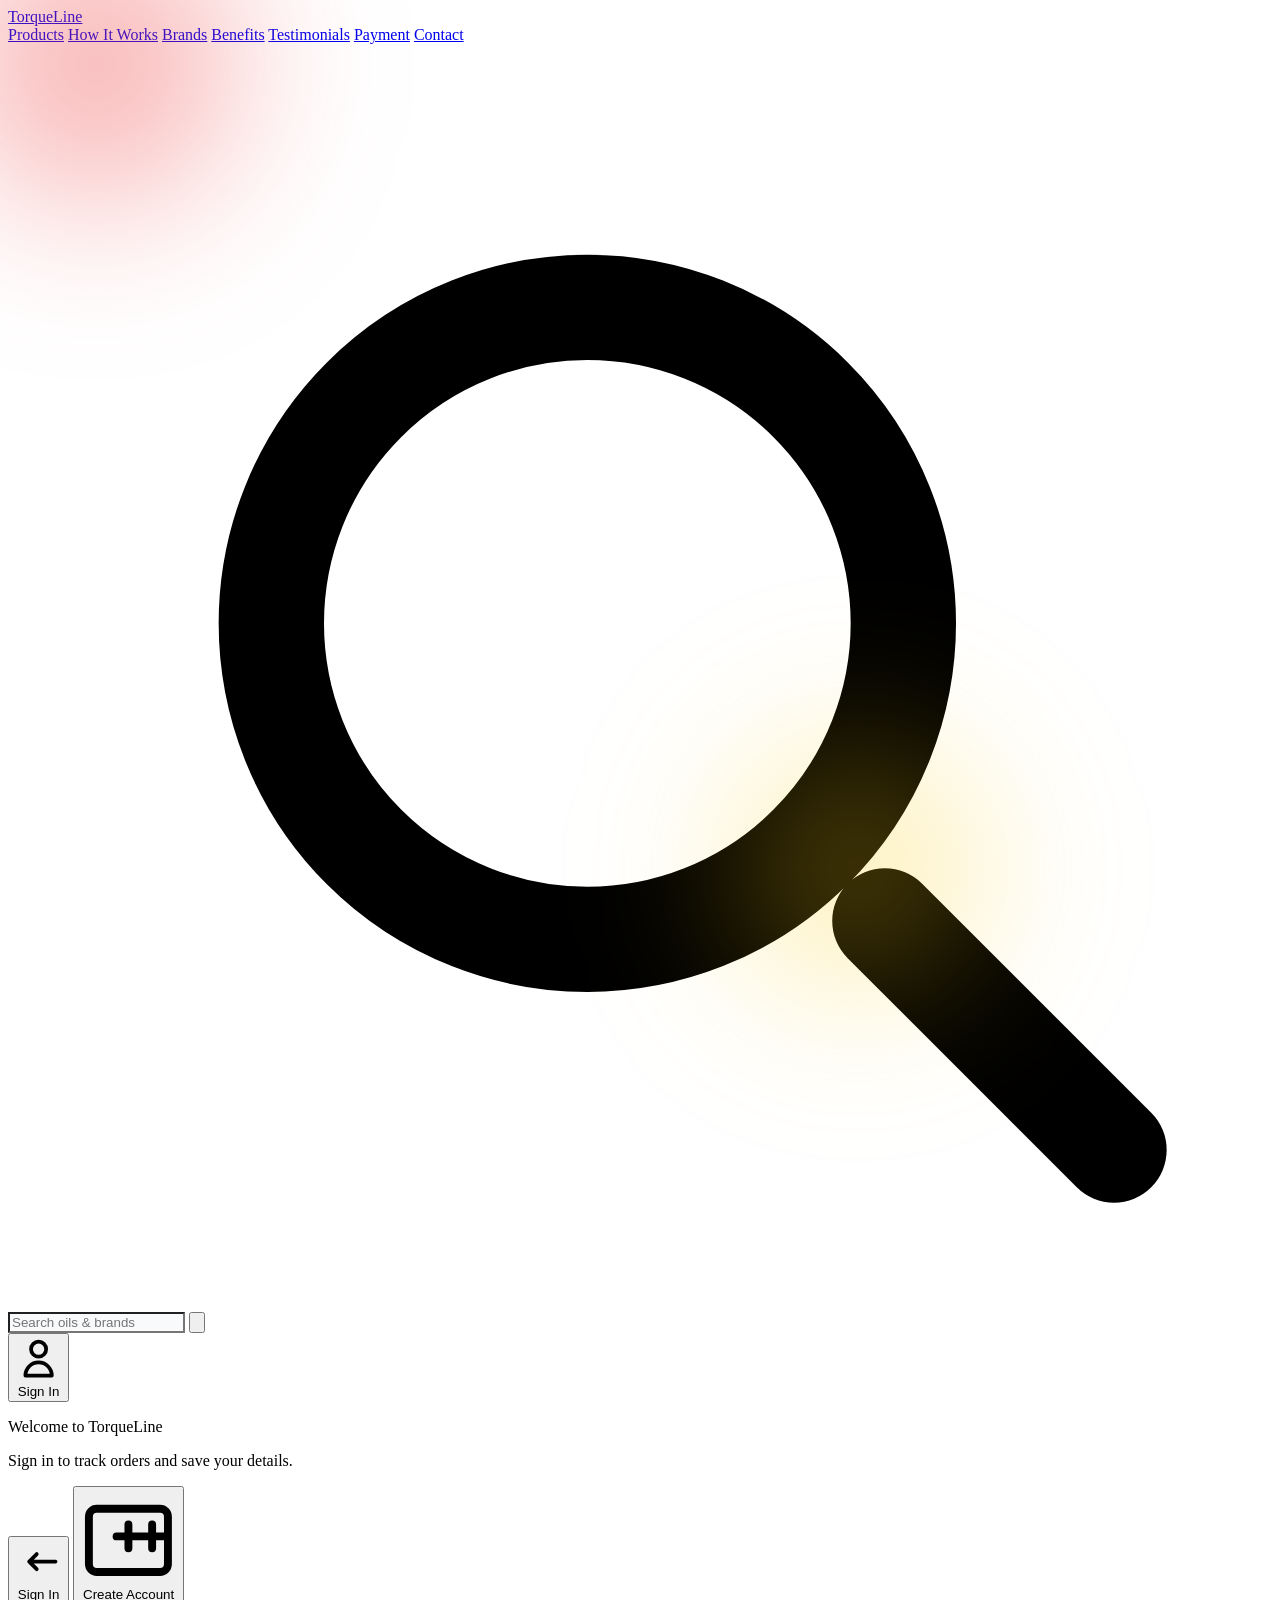
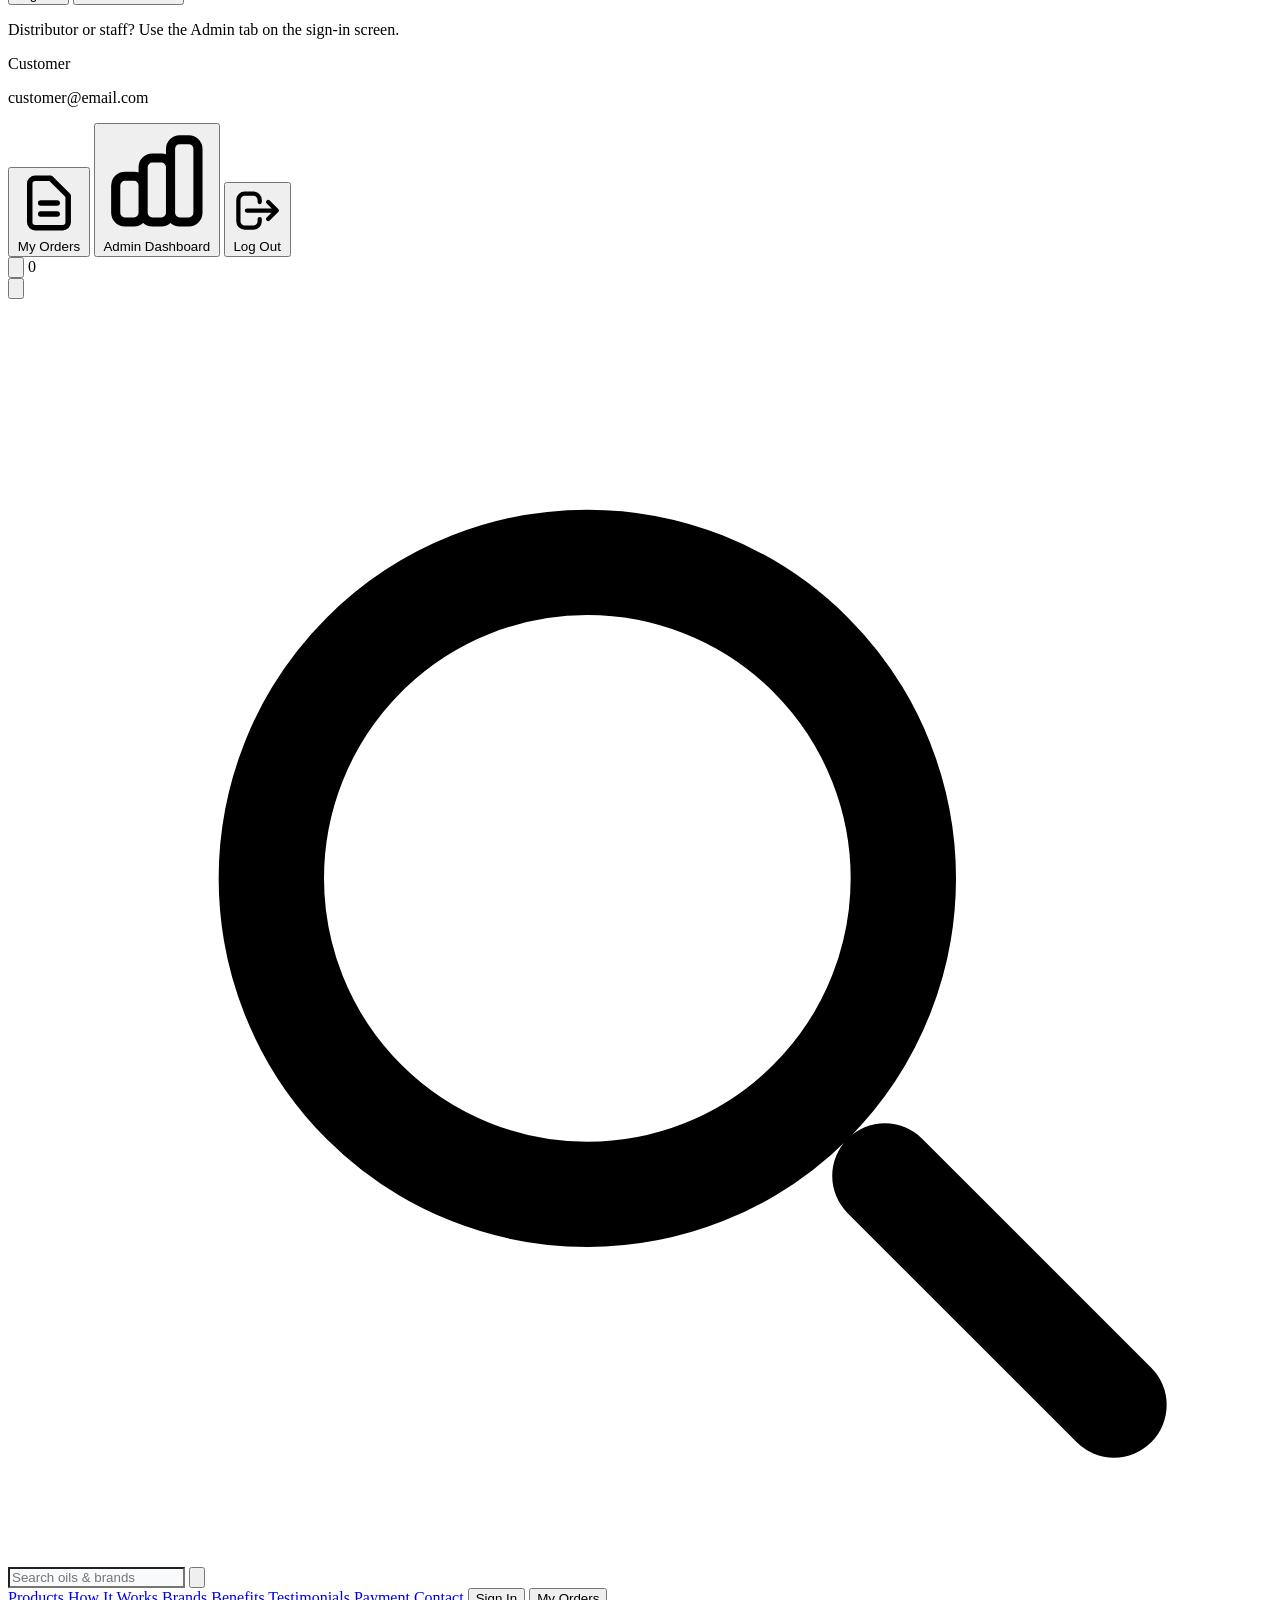
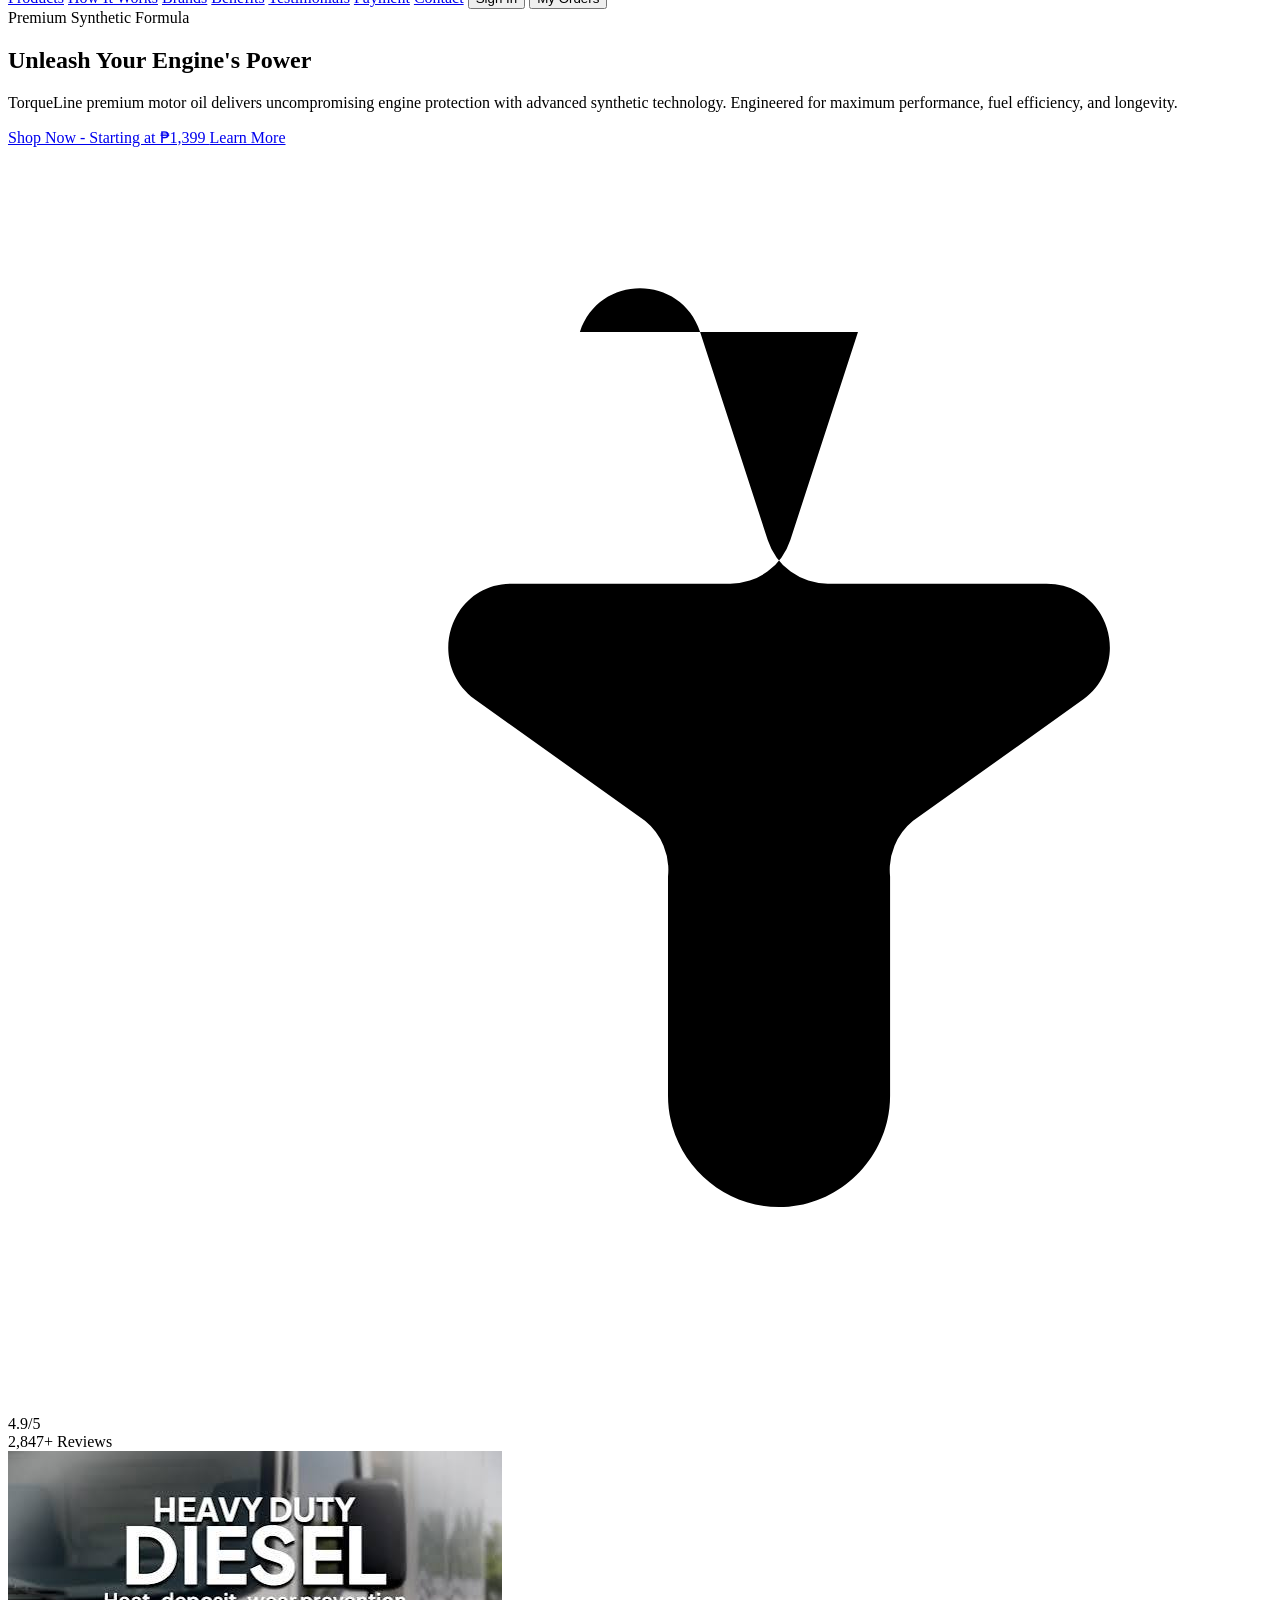
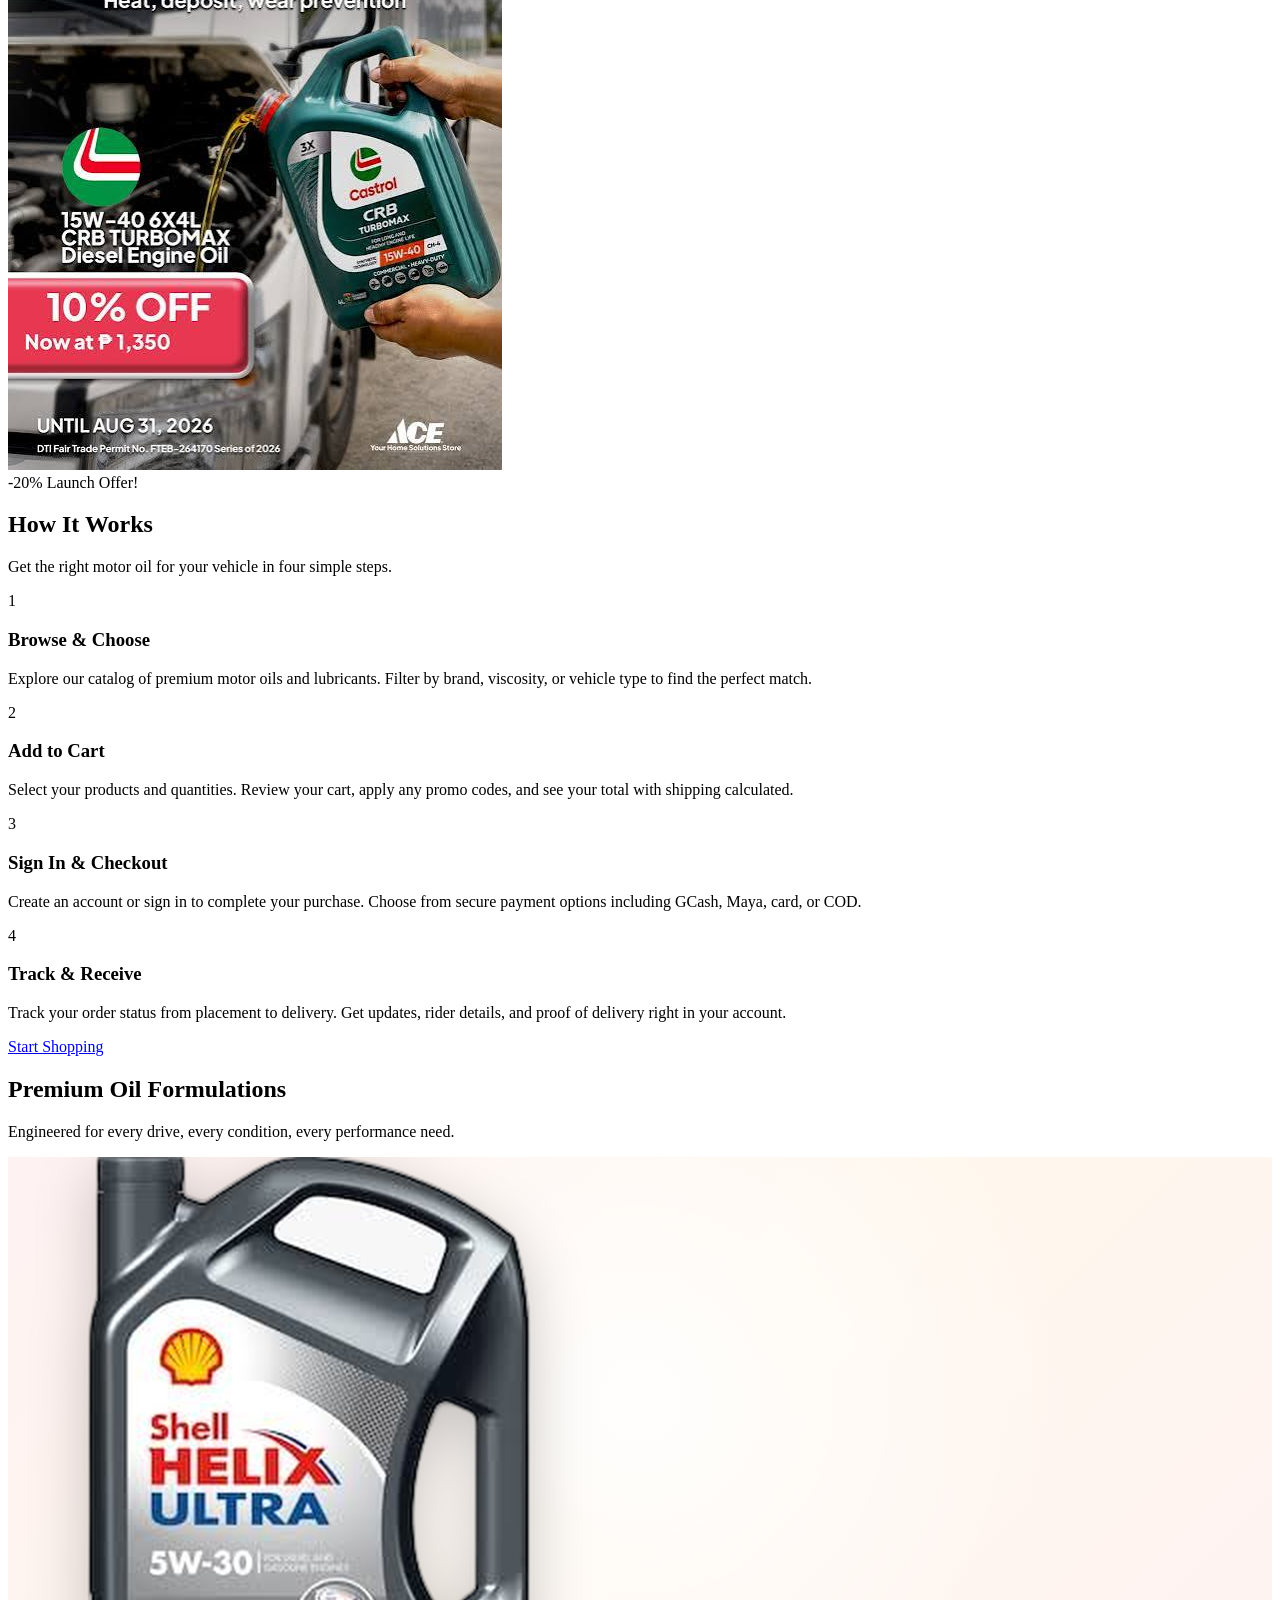
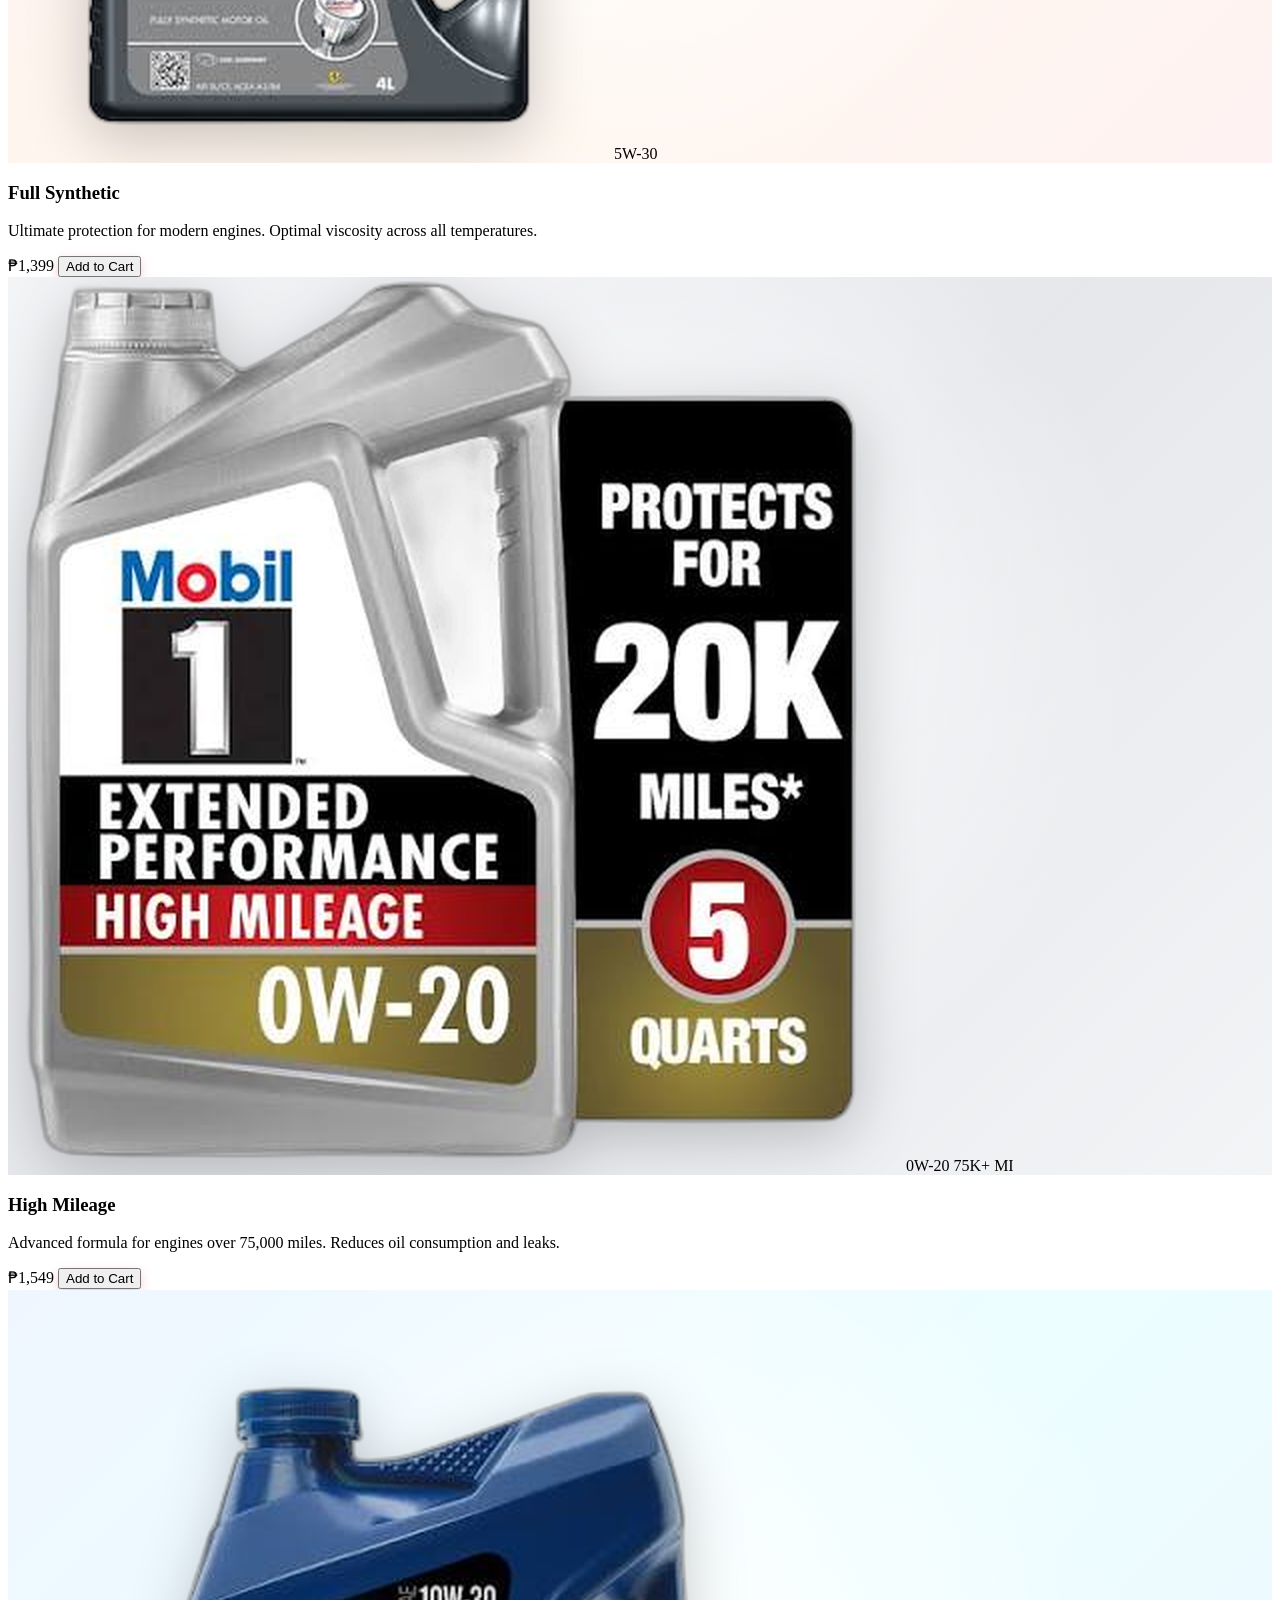
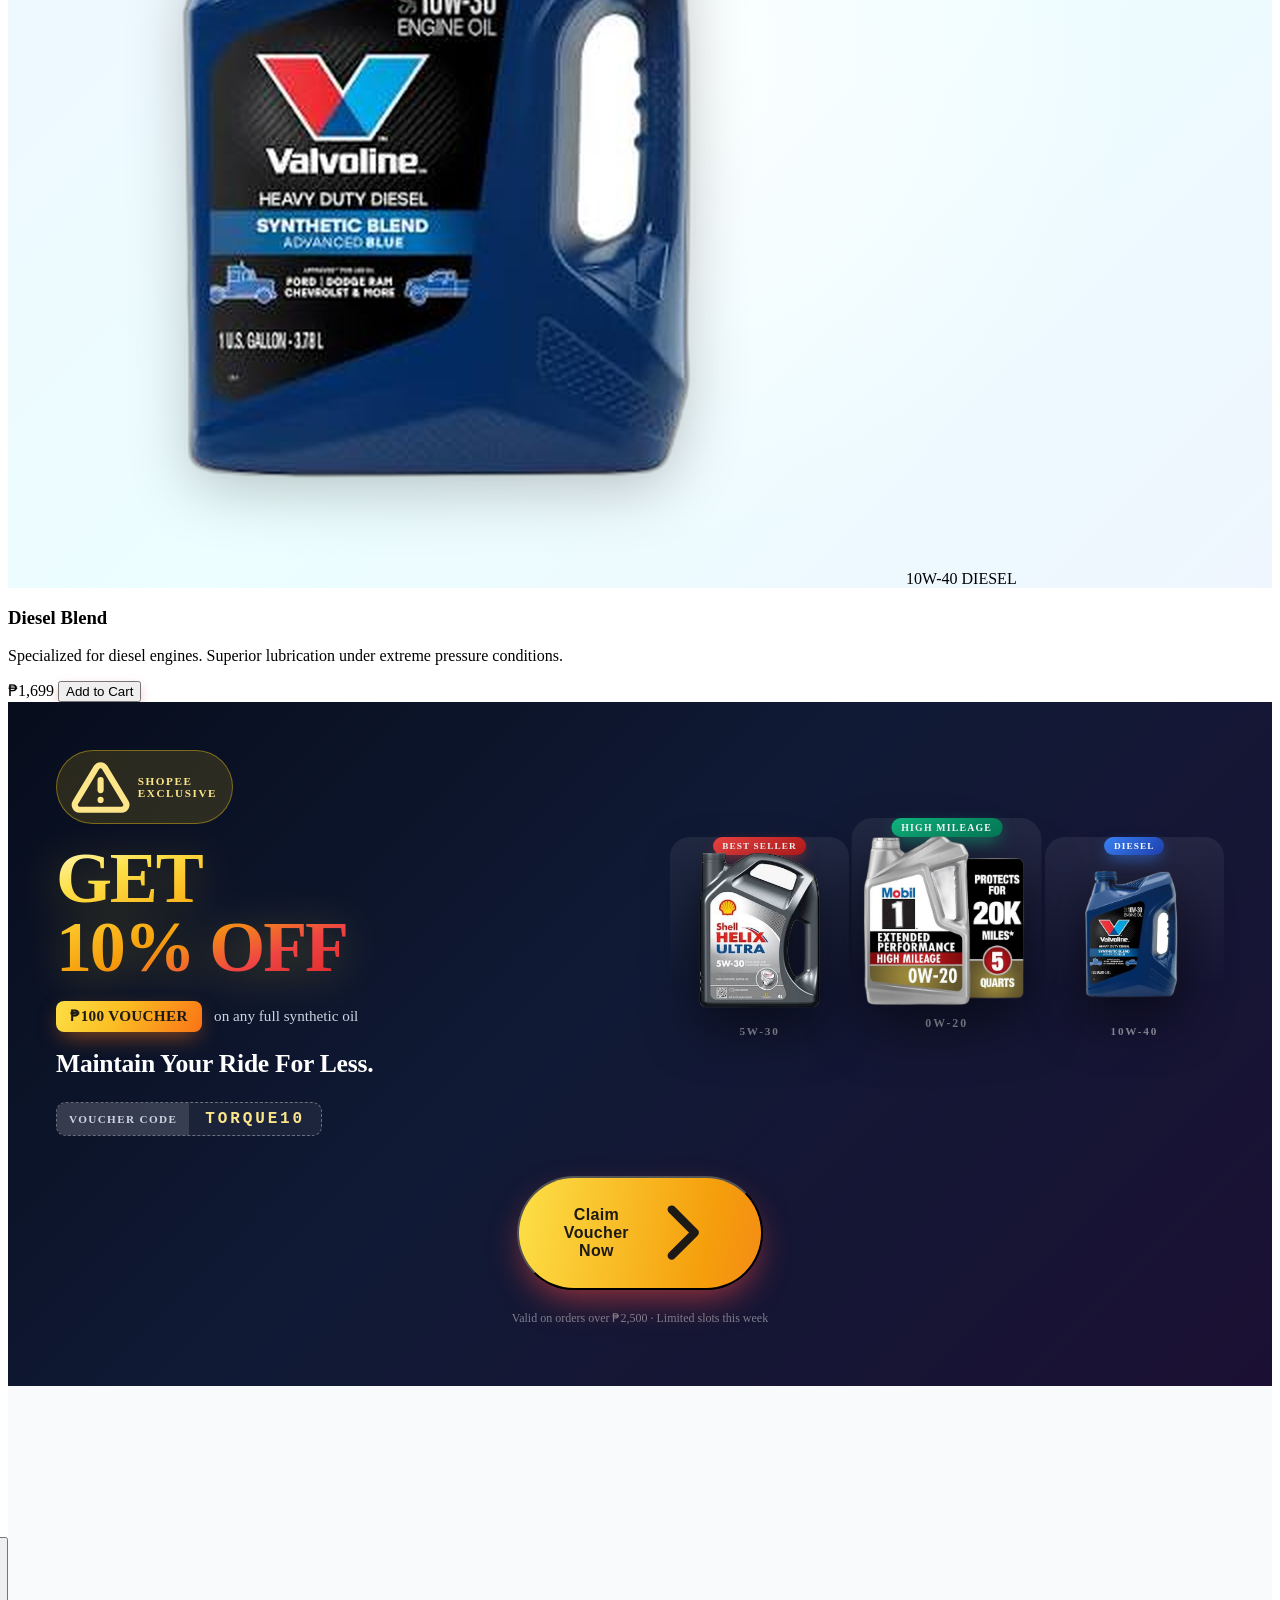
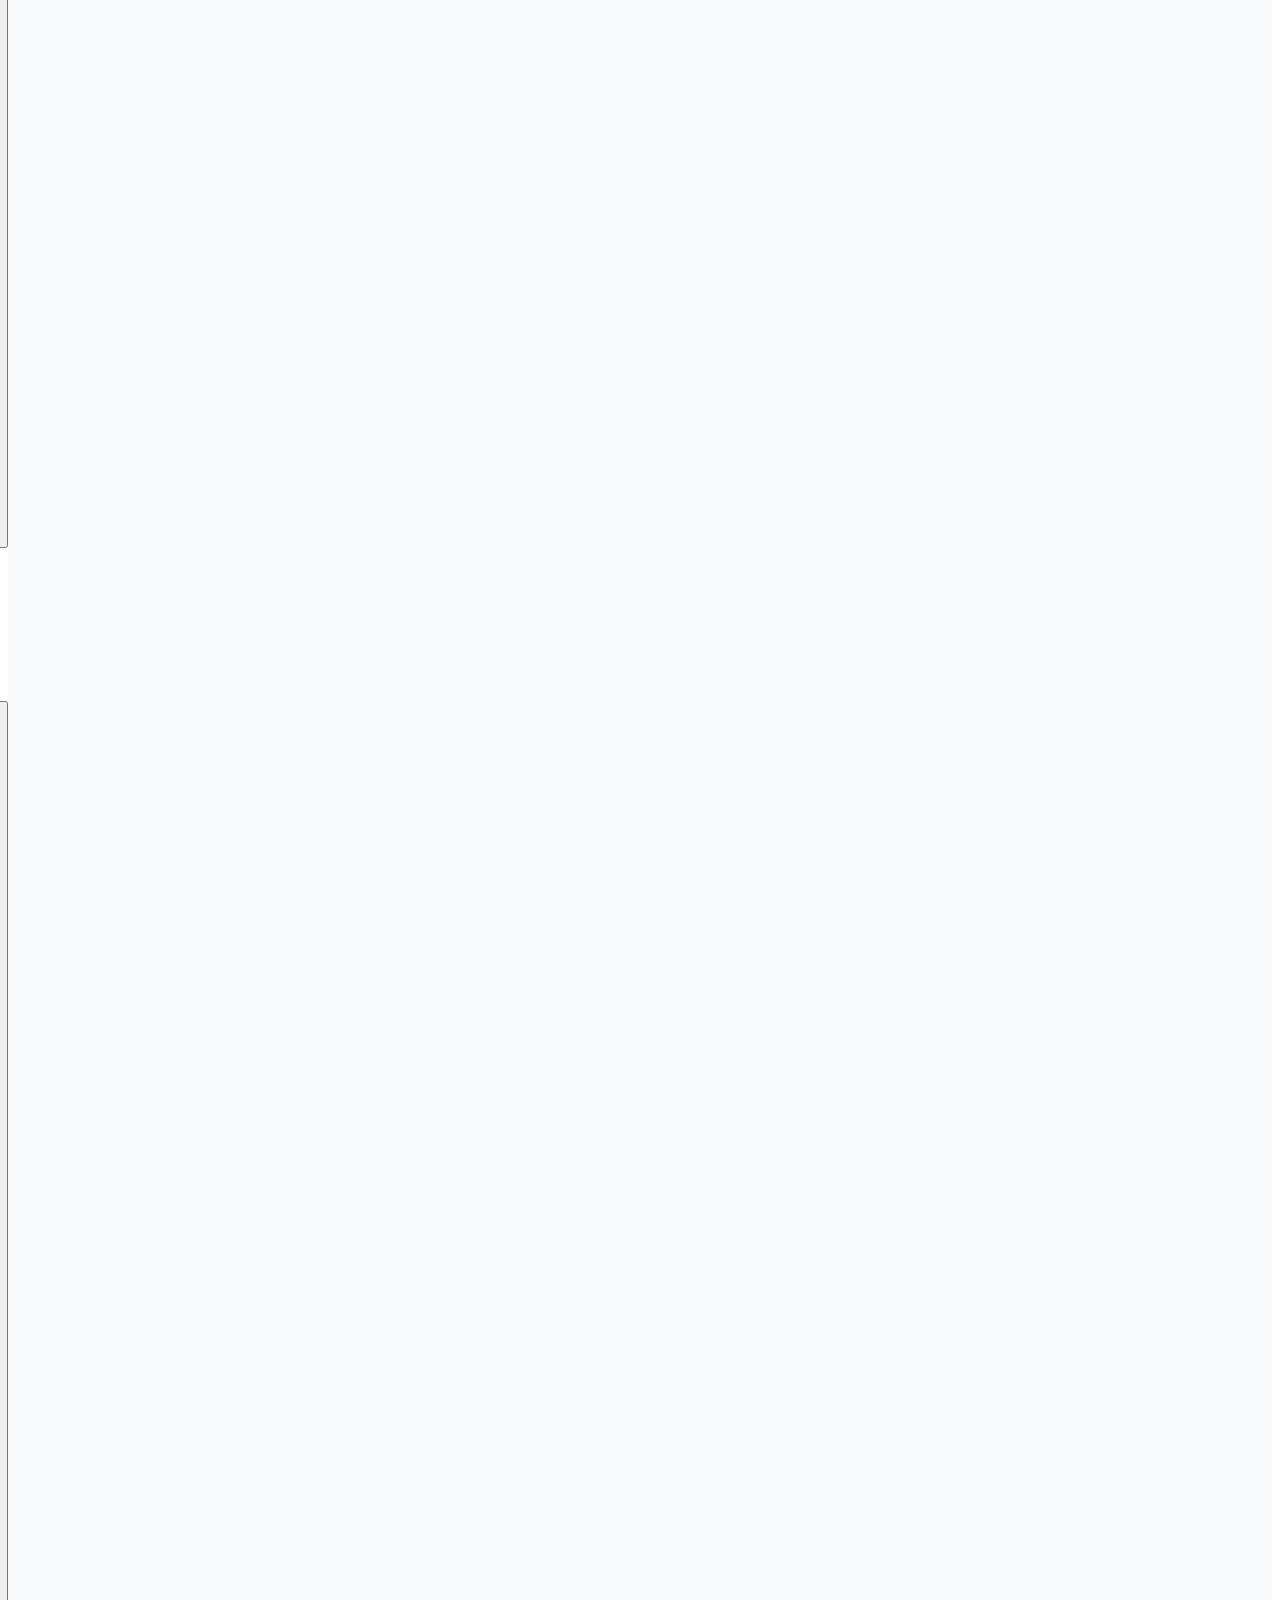
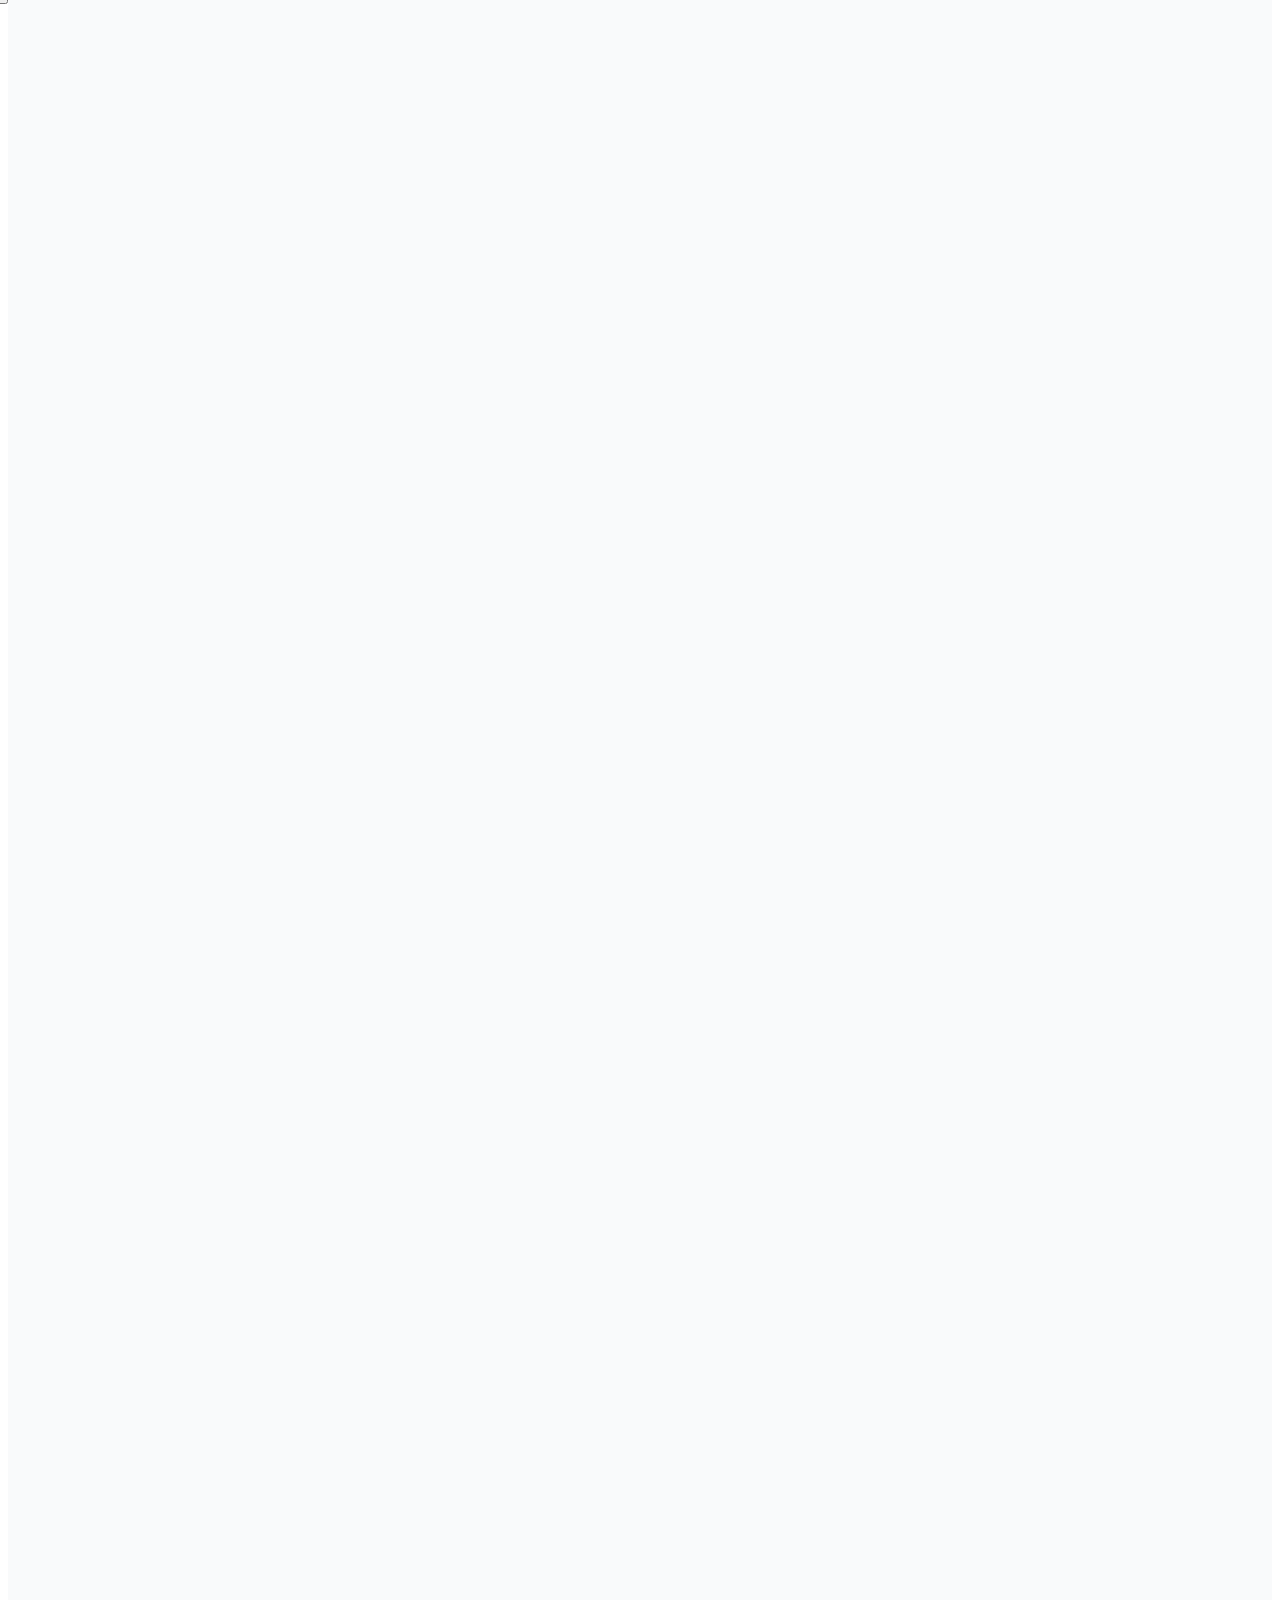
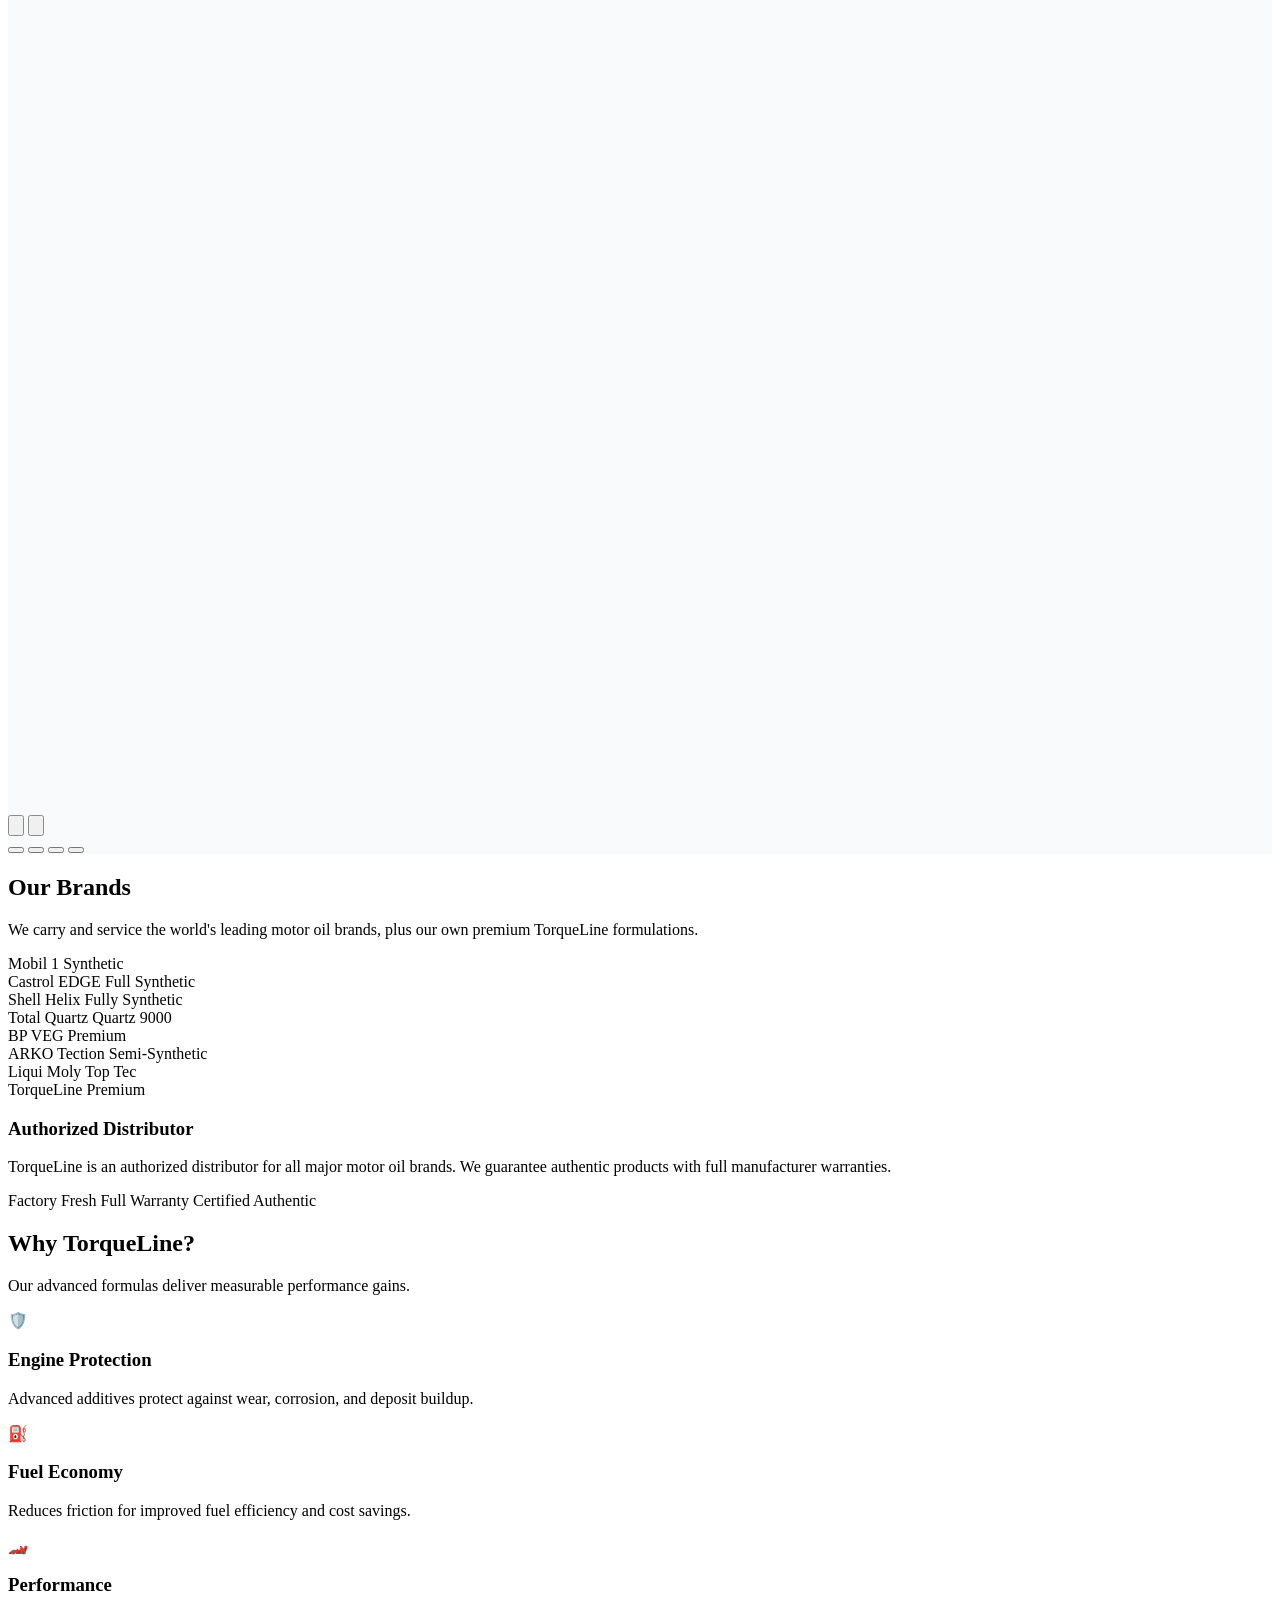
==== commit ab817d32: "Update storefront UI" ====
--- a/index.html
+++ b/index.html
@@ -18,21 +18,22 @@
         <a href="#" class="flex items-center space-x-2">
           <span class="text-3xl font-black text-gray-900">Torque<span class="text-red-600">Line</span></span>
         </a>
-        <div class="hidden md:flex space-x-5 lg:space-x-8 items-center">
-          <a href="#products" class="nav-link text-gray-700 hover:text-red-600 font-medium">Products</a>
-          <a href="#brands" class="nav-link text-gray-700 hover:text-red-600 font-medium">Brands</a>
-          <a href="#benefits" class="nav-link text-gray-700 hover:text-red-600 font-medium">Benefits</a>
-          <a href="#testimonials" class="nav-link text-gray-700 hover:text-red-600 font-medium">Testimonials</a>
-          <a href="#payment" class="nav-link hidden lg:inline text-gray-700 hover:text-red-600 font-medium">Payment</a>
-          <a href="#contact" class="nav-link text-gray-700 hover:text-red-600 font-medium">Contact</a>
-        </div>
-        <div class="flex items-center gap-4">
+        <div class="hidden md:flex space-x-3 lg:space-x-5 xl:space-x-7 items-center">
+          <a href="#products" class="nav-link text-gray-700 hover:text-red-600 font-medium text-sm lg:text-base whitespace-nowrap">Products</a>
+          <a href="#how-it-works" class="nav-link text-gray-700 hover:text-red-600 font-medium text-sm lg:text-base whitespace-nowrap">How It Works</a>
+          <a href="#brands" class="nav-link text-gray-700 hover:text-red-600 font-medium text-sm lg:text-base whitespace-nowrap">Brands</a>
+          <a href="#benefits" class="nav-link text-gray-700 hover:text-red-600 font-medium text-sm lg:text-base whitespace-nowrap">Benefits</a>
+          <a href="#testimonials" class="nav-link text-gray-700 hover:text-red-600 font-medium text-sm lg:text-base whitespace-nowrap">Testimonials</a>
+          <a href="#payment" class="nav-link hidden xl:inline text-gray-700 hover:text-red-600 font-medium text-sm lg:text-base whitespace-nowrap">Payment</a>
+          <a href="#contact" class="nav-link text-gray-700 hover:text-red-600 font-medium text-sm lg:text-base whitespace-nowrap">Contact</a>
+        </div>
+        <div class="flex items-center gap-2 lg:gap-3">
           <div class="relative hidden md:block">
             <div class="search-wrapper">
               <svg class="w-4 h-4 text-gray-400 pointer-events-none absolute left-3 top-1/2 -translate-y-1/2" fill="none" stroke="currentColor" viewBox="0 0 24 24">
                 <path stroke-linecap="round" stroke-linejoin="round" stroke-width="2" d="M21 21l-4.35-4.35M17 11a6 6 0 11-12 0 6 6 0 0112 0z"></path>
               </svg>
-              <input type="text" id="search-input" class="search-input w-40 lg:w-56 pl-9 pr-8 py-2 text-sm rounded-full border border-gray-300 focus:border-red-500 focus:ring-2 focus:ring-red-500/20 outline-none transition-all" placeholder="Search oils &amp; brands" autocomplete="off" />
+              <input type="text" id="search-input" class="search-input w-32 lg:w-44 xl:w-56 pl-9 pr-8 py-2 text-sm rounded-full border border-gray-300 focus:border-red-500 focus:ring-2 focus:ring-red-500/20 outline-none transition-all" placeholder="Search oils &amp; brands" autocomplete="off" />
               <button id="search-clear" class="hidden absolute right-2.5 top-1/2 -translate-y-1/2 text-gray-400 hover:text-red-600 transition-colors" aria-label="Clear search">
                 <svg class="w-4 h-4" fill="none" stroke="currentColor" viewBox="0 0 24 24">
                   <path stroke-linecap="round" stroke-linejoin="round" stroke-width="2" d="M6 18L18 6M6 6l12 12"></path>
@@ -138,6 +139,7 @@
         </div>
         <div class="flex flex-col space-y-3 pt-4">
           <a href="#products" class="nav-link-mobile text-gray-700 hover:text-red-600 font-medium">Products</a>
+          <a href="#how-it-works" class="nav-link-mobile text-gray-700 hover:text-red-600 font-medium">How It Works</a>
           <a href="#brands" class="nav-link-mobile text-gray-700 hover:text-red-600 font-medium">Brands</a>
           <a href="#benefits" class="nav-link-mobile text-gray-700 hover:text-red-600 font-medium">Benefits</a>
           <a href="#testimonials" class="nav-link-mobile text-gray-700 hover:text-red-600 font-medium">Testimonials</a>
@@ -195,6 +197,48 @@
             </div>
           </div>
         </div>
+      </div>
+    </div>
+  </section>
+
+  <!-- How It Works Section -->
+  <section id="how-it-works" class="py-20 bg-gray-50">
+    <div class="max-w-7xl mx-auto px-4 sm:px-6 lg:px-8">
+      <div class="text-center mb-16">
+        <h2 class="text-4xl font-black text-gray-900 mb-4">How It Works</h2>
+        <p class="text-xl text-gray-600 max-w-2xl mx-auto">Get the right motor oil for your vehicle in four simple steps.</p>
+      </div>
+
+      <div class="grid md:grid-cols-2 lg:grid-cols-4 gap-8">
+        <div class="bg-white rounded-2xl p-8 shadow-lg border border-gray-100 text-center relative">
+          <div class="w-14 h-14 bg-red-600 text-white rounded-full flex items-center justify-center text-xl font-black mx-auto mb-6">1</div>
+          <h3 class="text-xl font-bold text-gray-900 mb-3">Browse &amp; Choose</h3>
+          <p class="text-gray-600">Explore our catalog of premium motor oils and lubricants. Filter by brand, viscosity, or vehicle type to find the perfect match.</p>
+        </div>
+
+        <div class="bg-white rounded-2xl p-8 shadow-lg border border-gray-100 text-center relative">
+          <div class="w-14 h-14 bg-red-600 text-white rounded-full flex items-center justify-center text-xl font-black mx-auto mb-6">2</div>
+          <h3 class="text-xl font-bold text-gray-900 mb-3">Add to Cart</h3>
+          <p class="text-gray-600">Select your products and quantities. Review your cart, apply any promo codes, and see your total with shipping calculated.</p>
+        </div>
+
+        <div class="bg-white rounded-2xl p-8 shadow-lg border border-gray-100 text-center relative">
+          <div class="w-14 h-14 bg-red-600 text-white rounded-full flex items-center justify-center text-xl font-black mx-auto mb-6">3</div>
+          <h3 class="text-xl font-bold text-gray-900 mb-3">Sign In &amp; Checkout</h3>
+          <p class="text-gray-600">Create an account or sign in to complete your purchase. Choose from secure payment options including GCash, Maya, card, or COD.</p>
+        </div>
+
+        <div class="bg-white rounded-2xl p-8 shadow-lg border border-gray-100 text-center relative">
+          <div class="w-14 h-14 bg-red-600 text-white rounded-full flex items-center justify-center text-xl font-black mx-auto mb-6">4</div>
+          <h3 class="text-xl font-bold text-gray-900 mb-3">Track &amp; Receive</h3>
+          <p class="text-gray-600">Track your order status from placement to delivery. Get updates, rider details, and proof of delivery right in your account.</p>
+        </div>
+      </div>
+
+      <div class="mt-12 text-center">
+        <a href="#products" class="inline-block bg-red-600 hover:bg-red-700 text-white font-bold px-8 py-4 rounded-lg shadow-lg hover:shadow-red-500/30 transition-all duration-300">
+          Start Shopping
+        </a>
       </div>
     </div>
   </section>
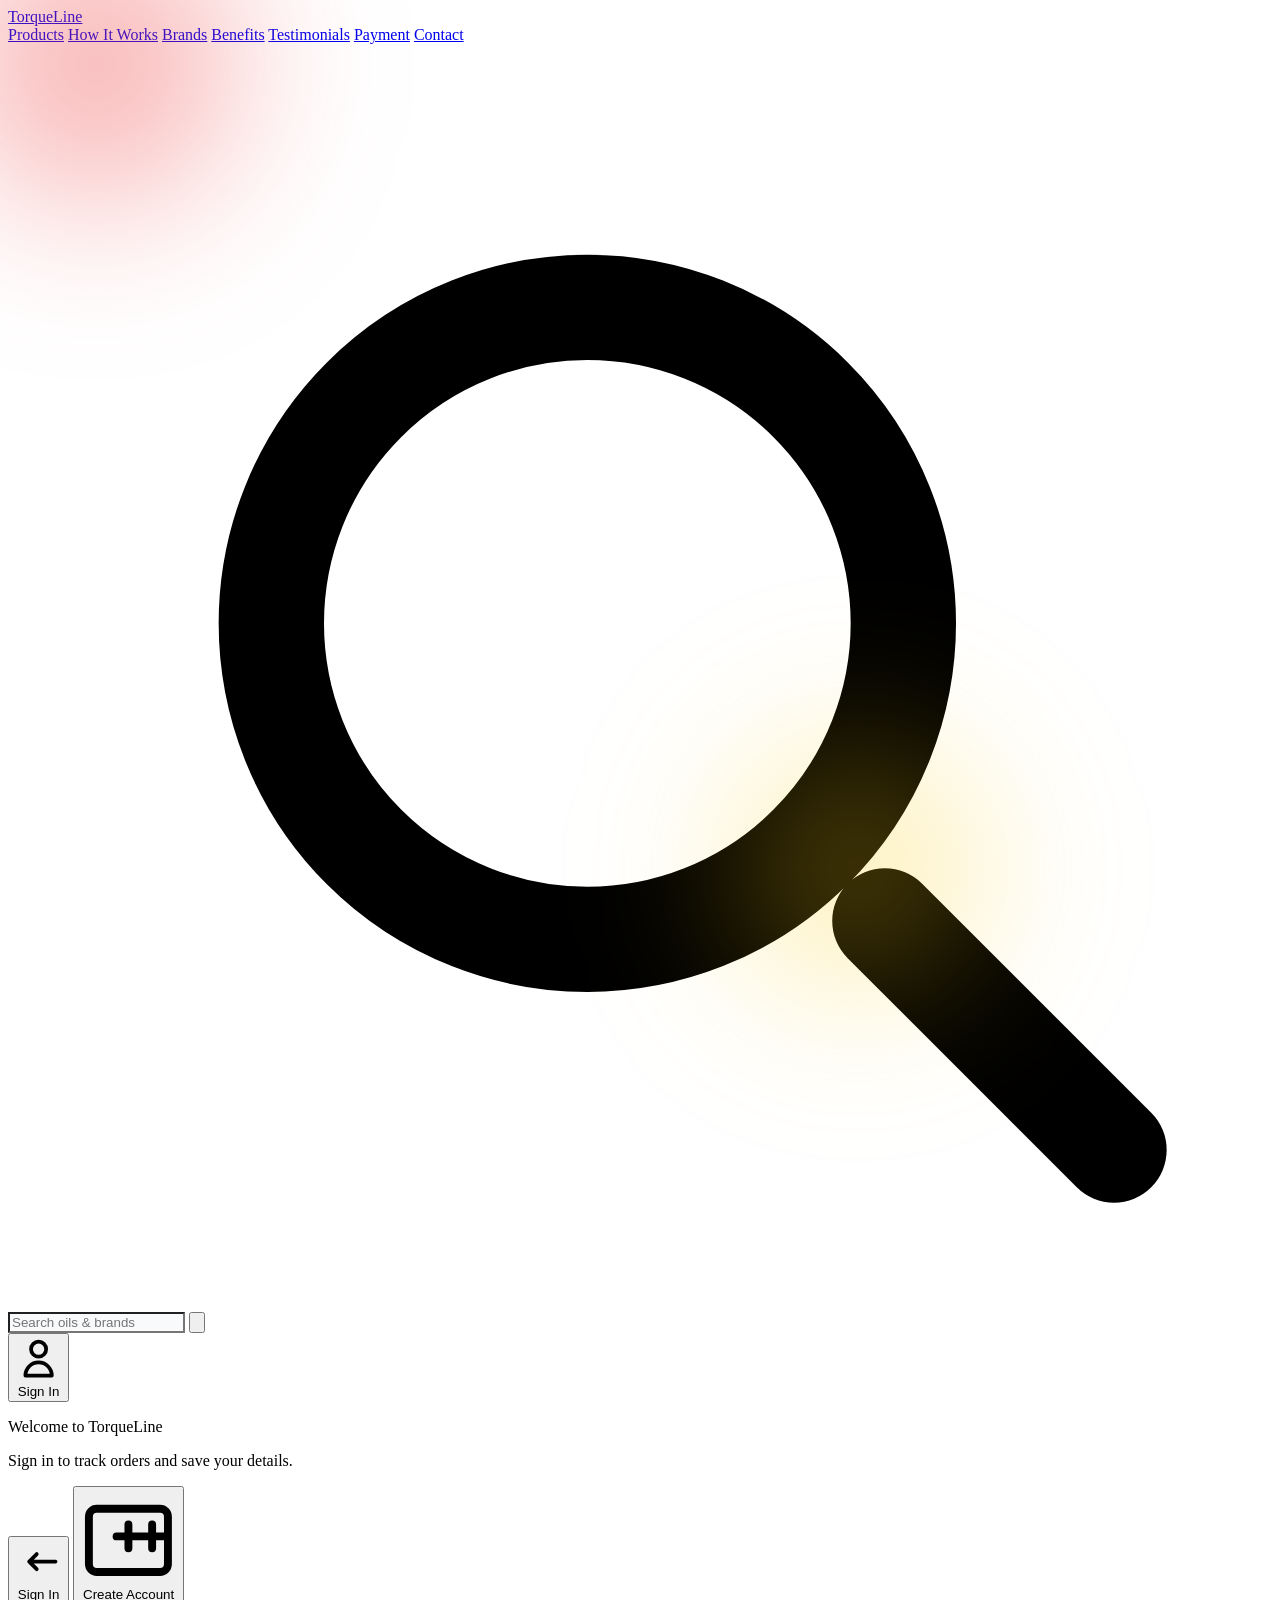
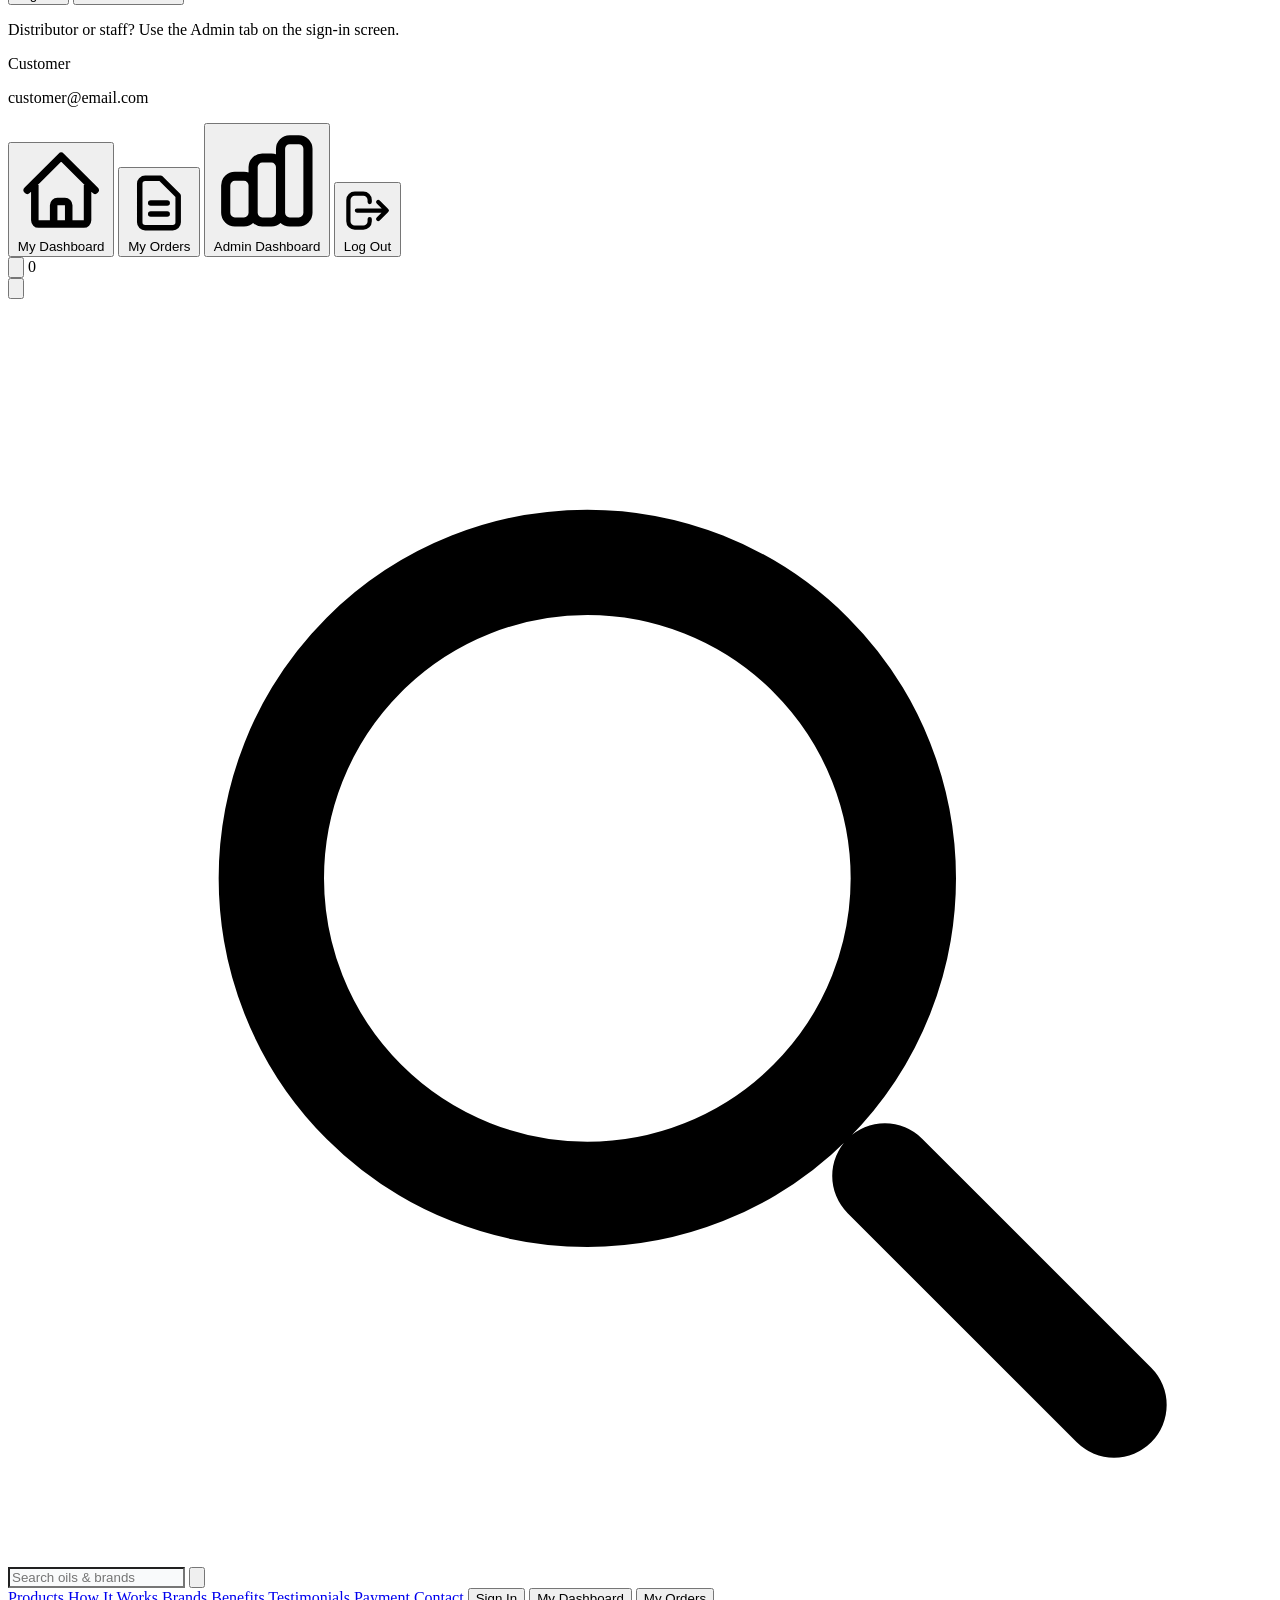
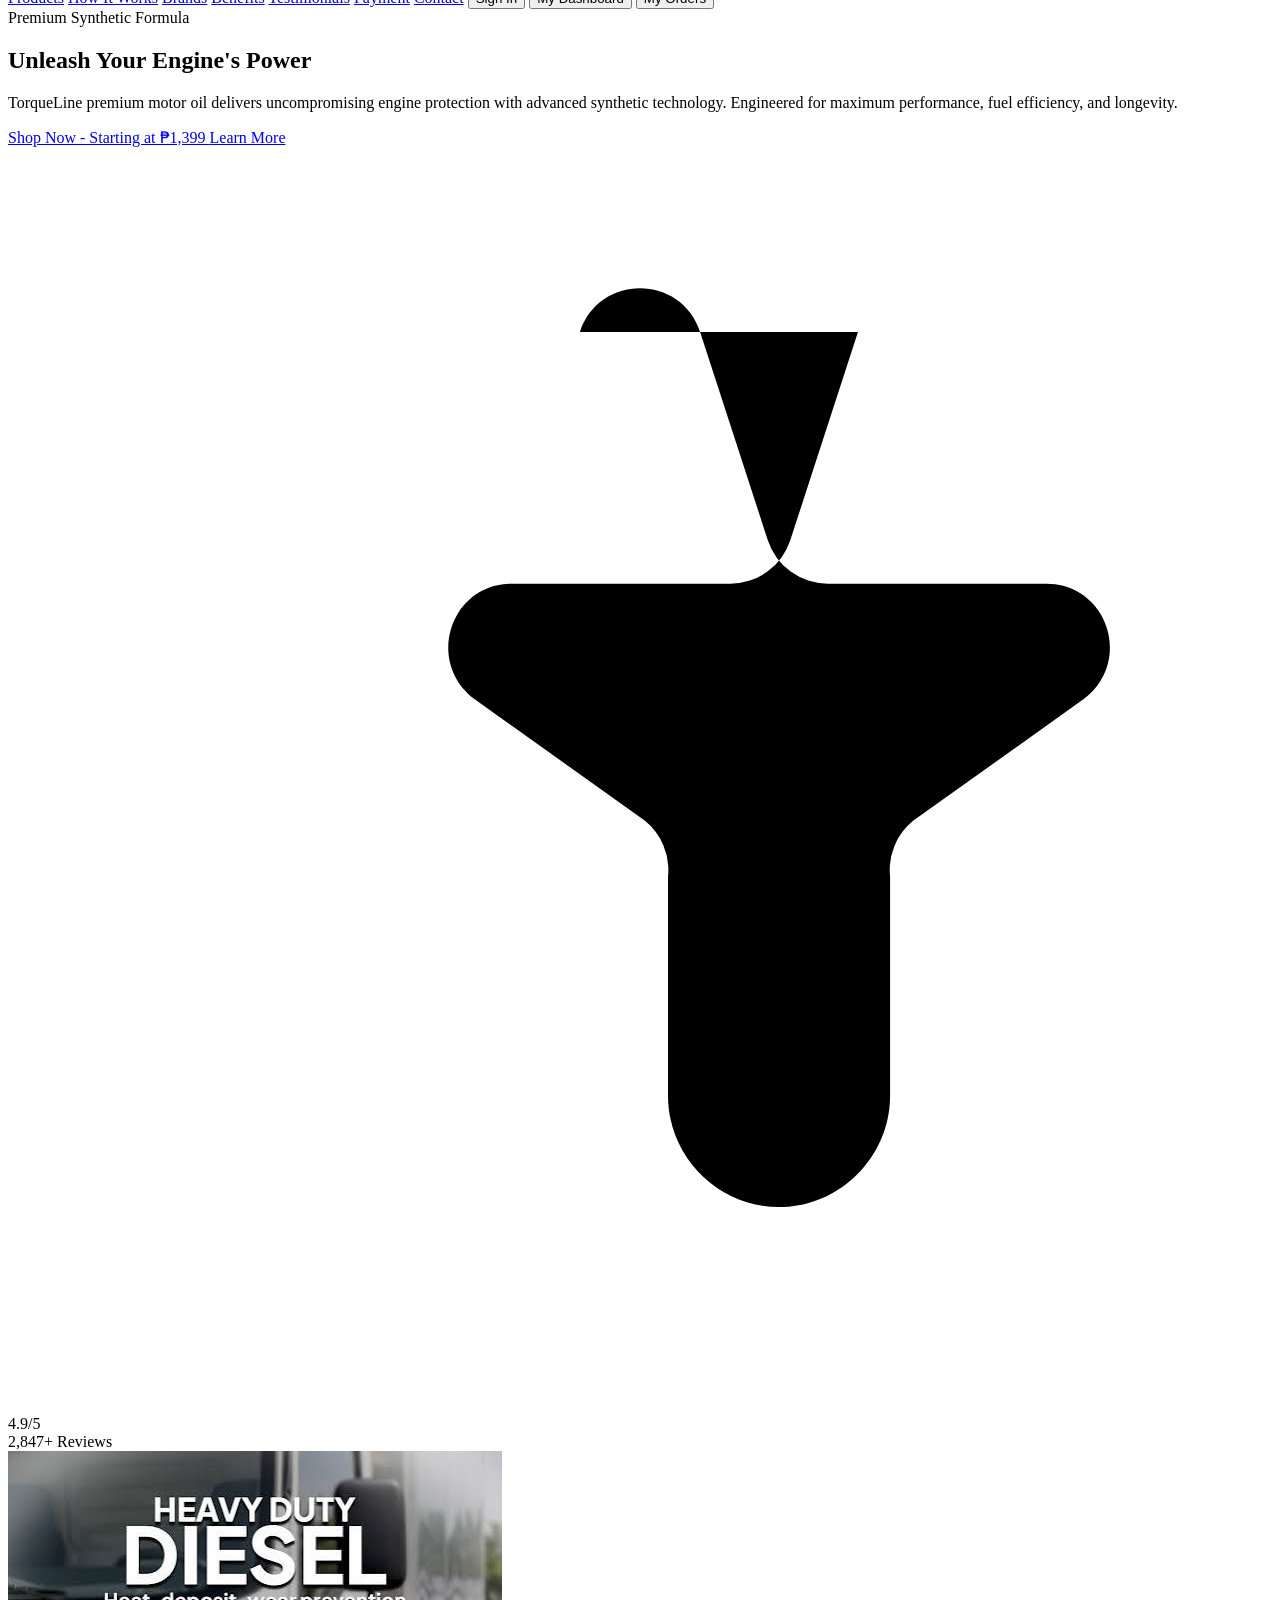
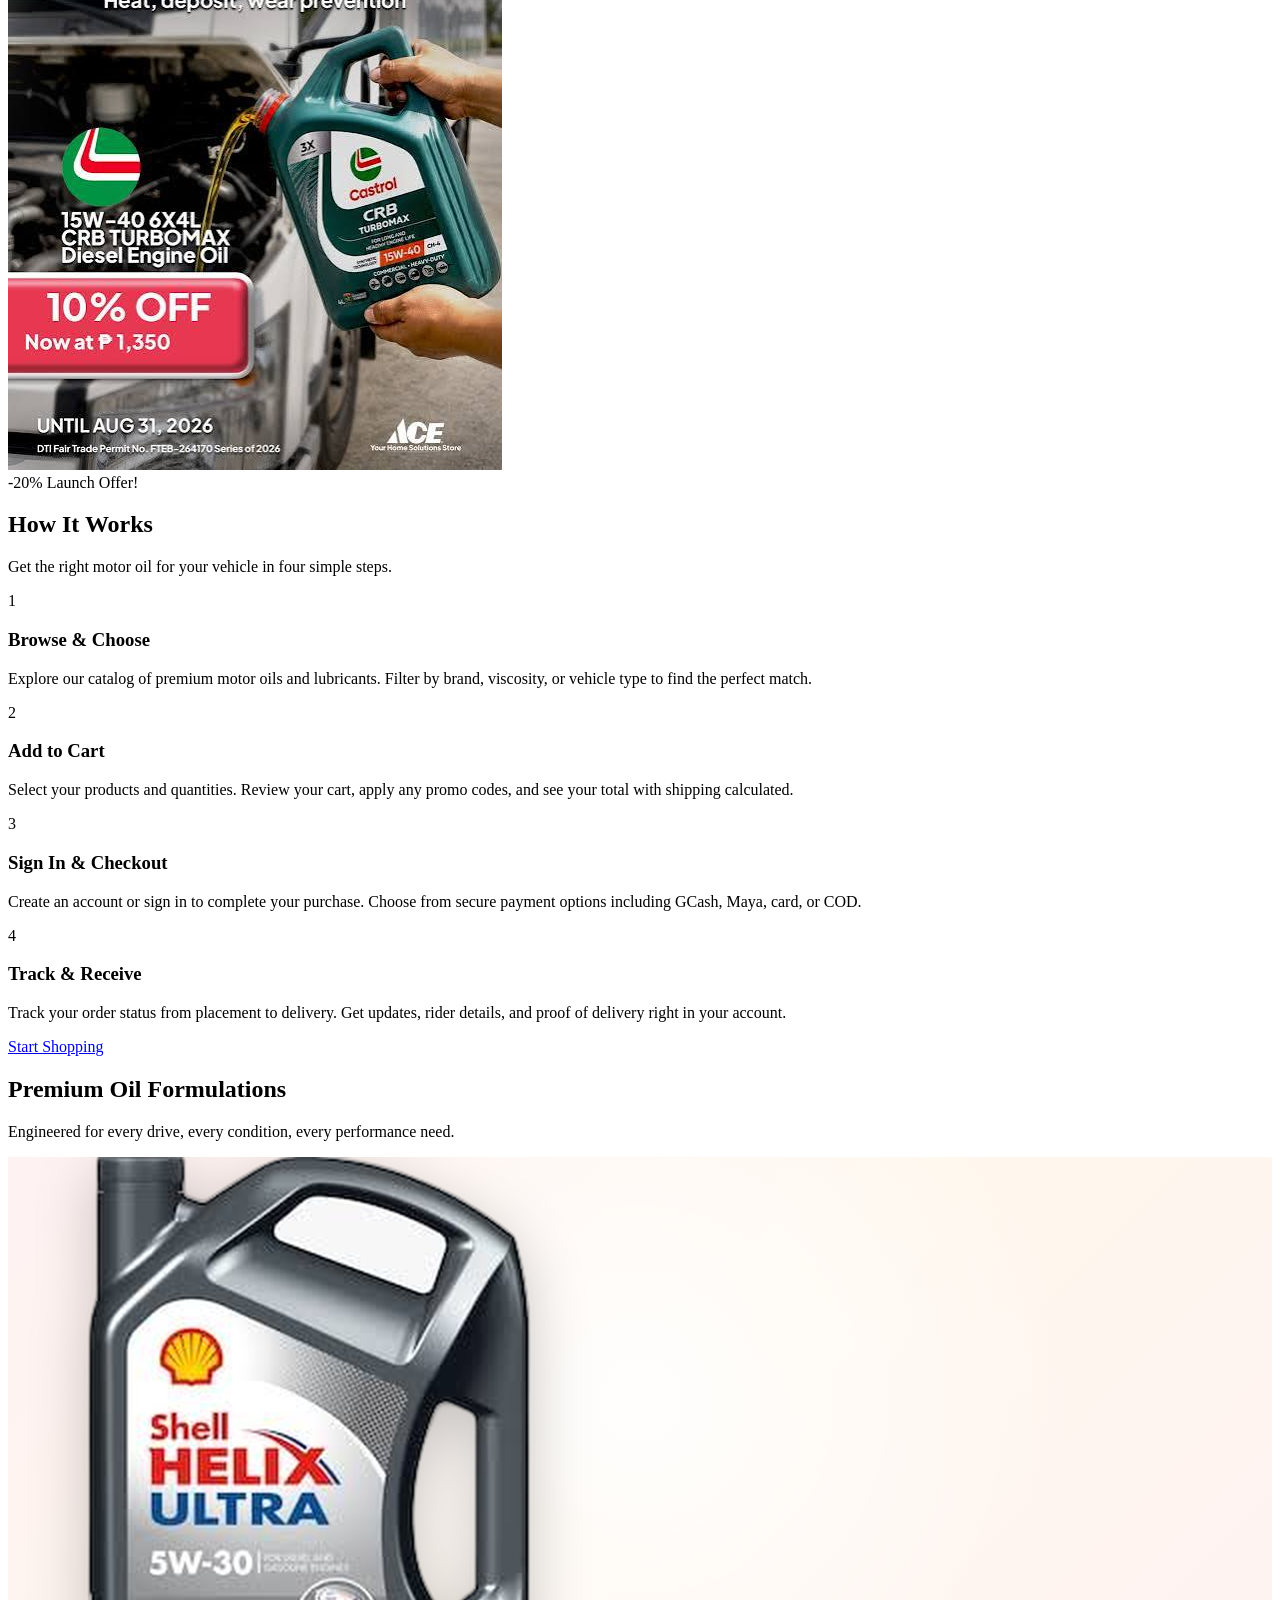
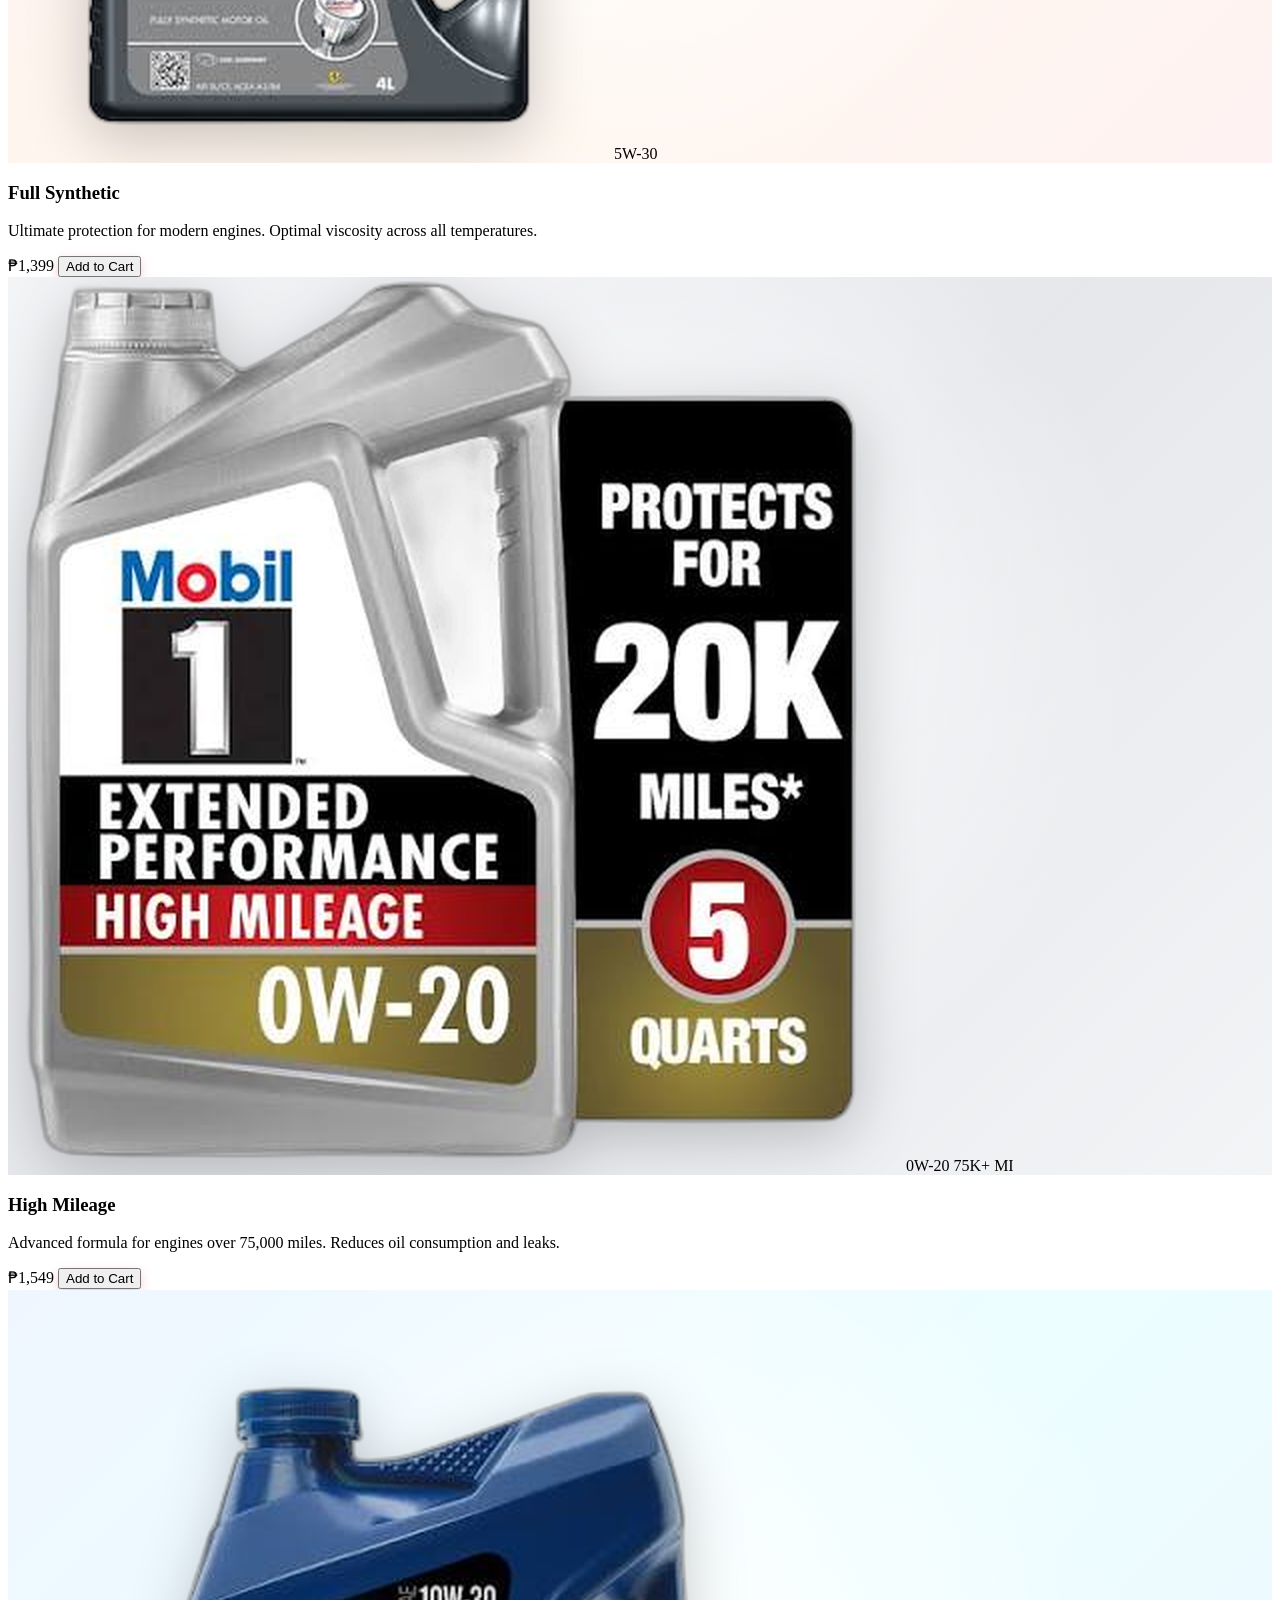
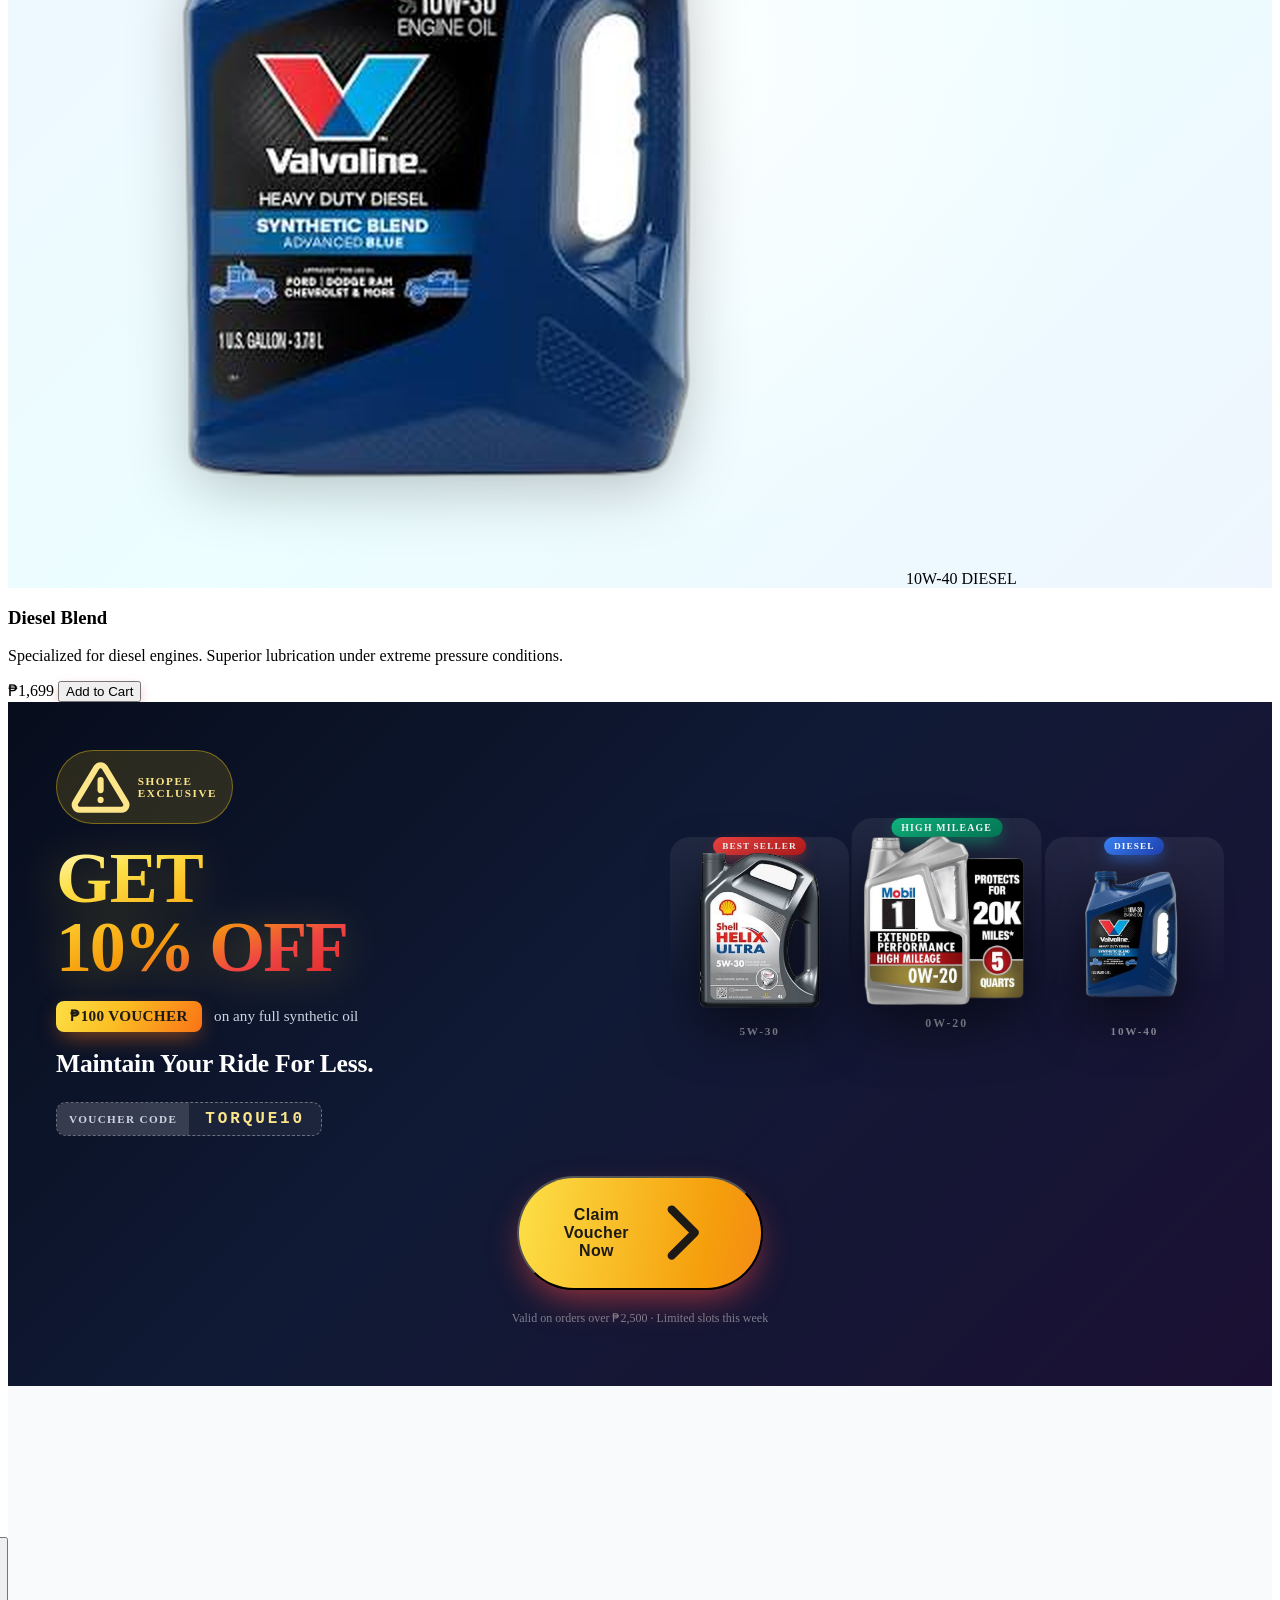
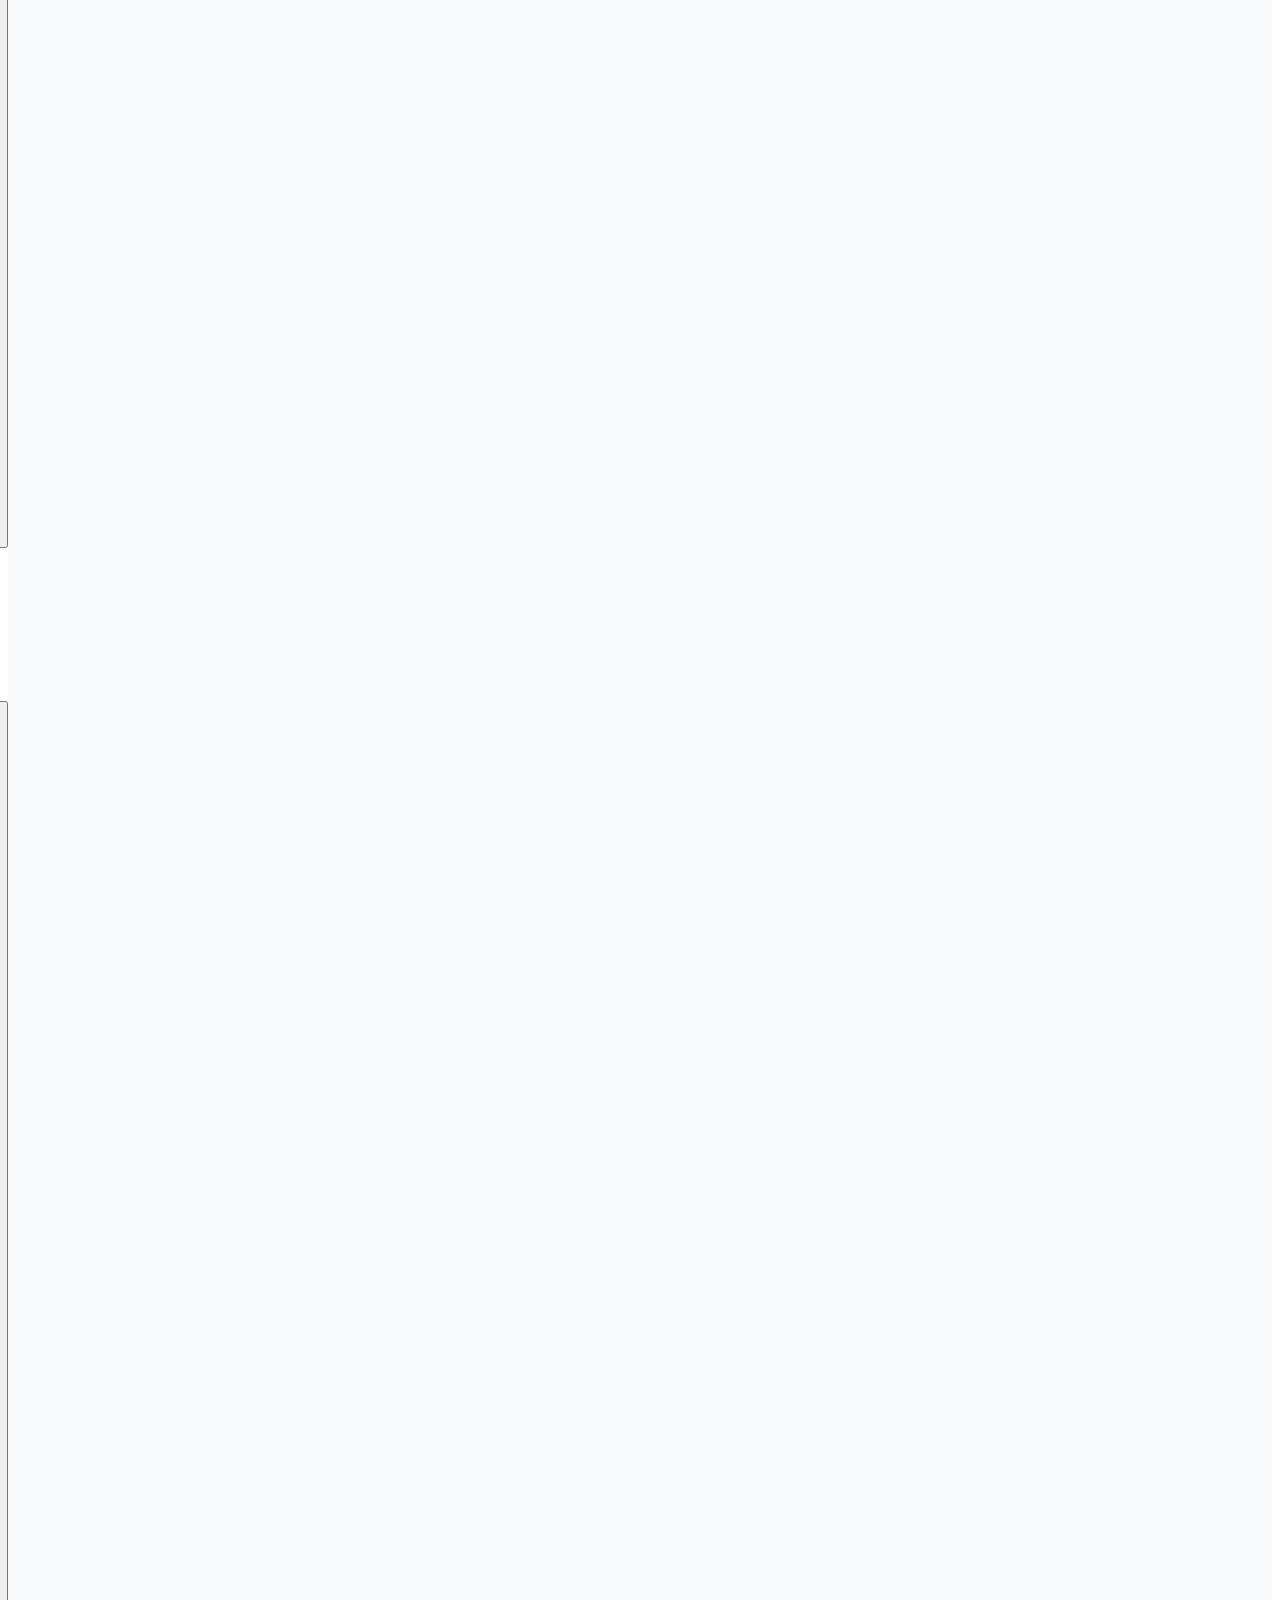
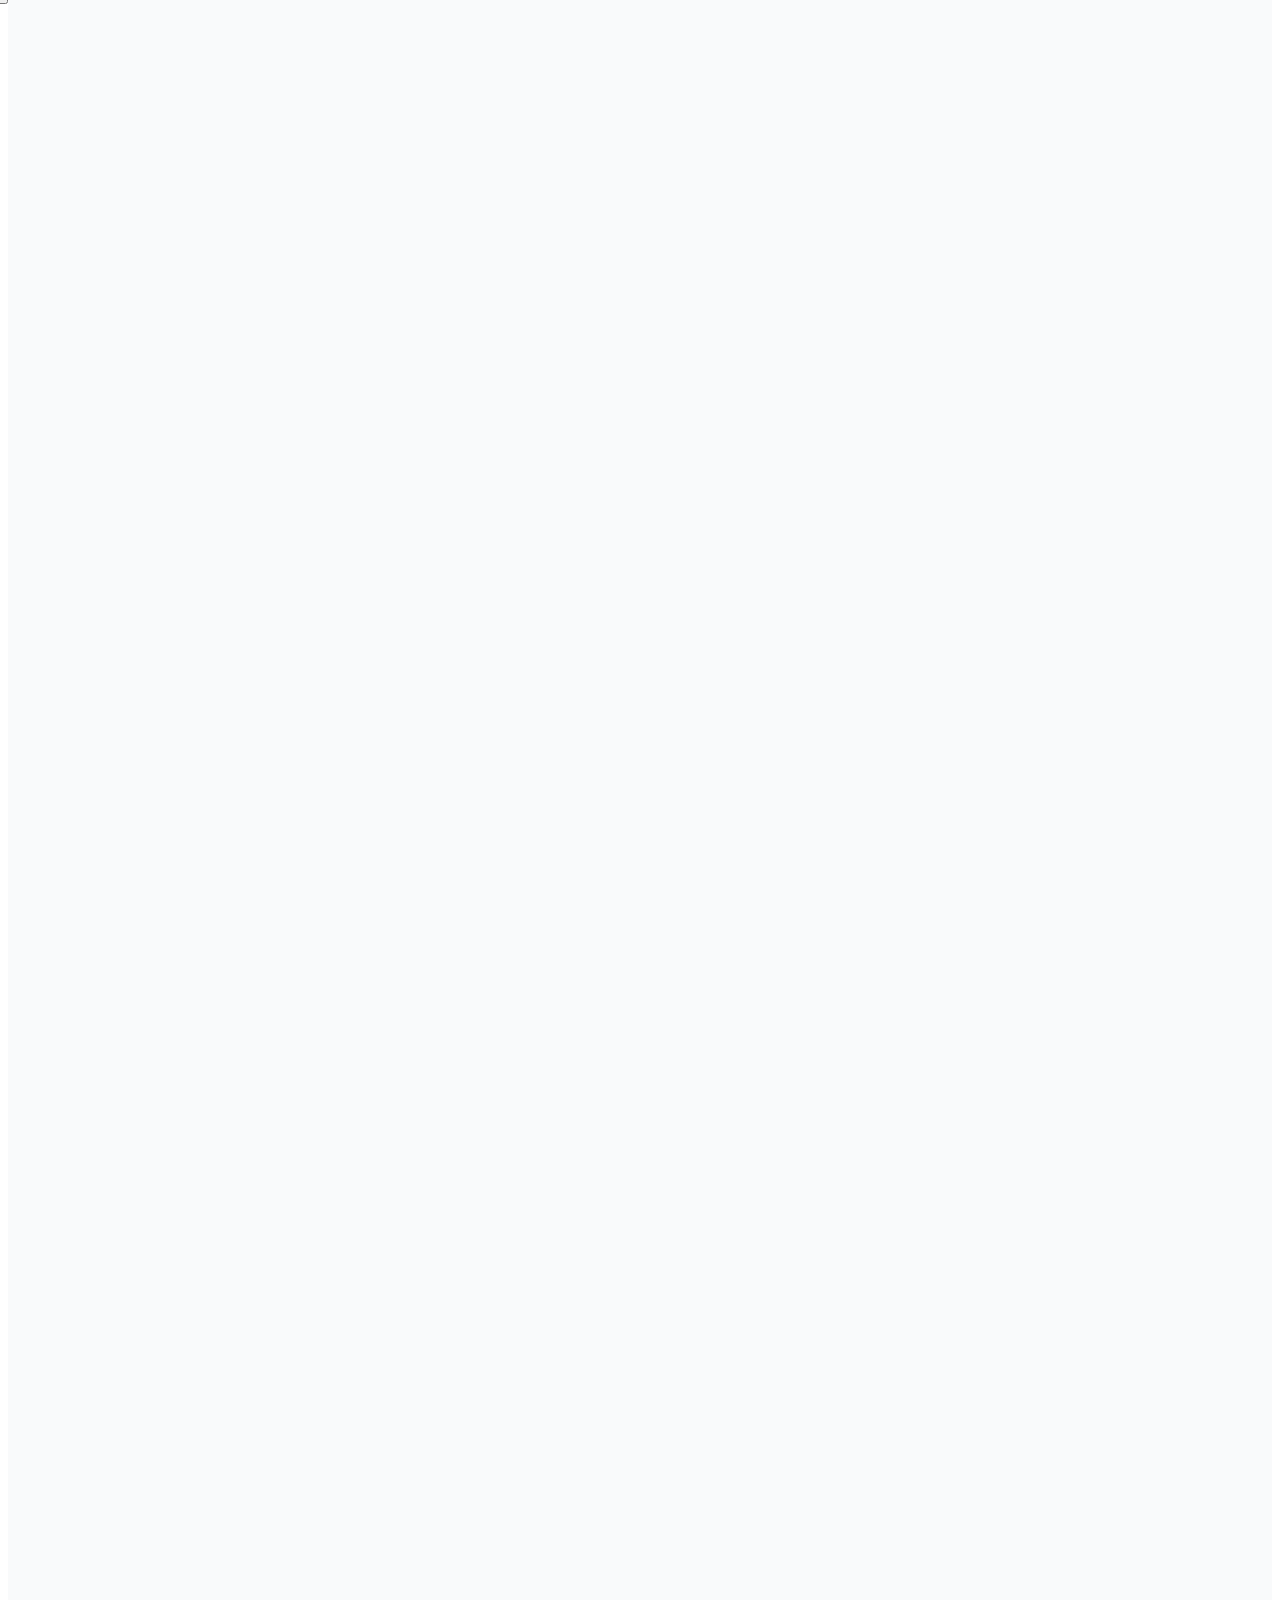
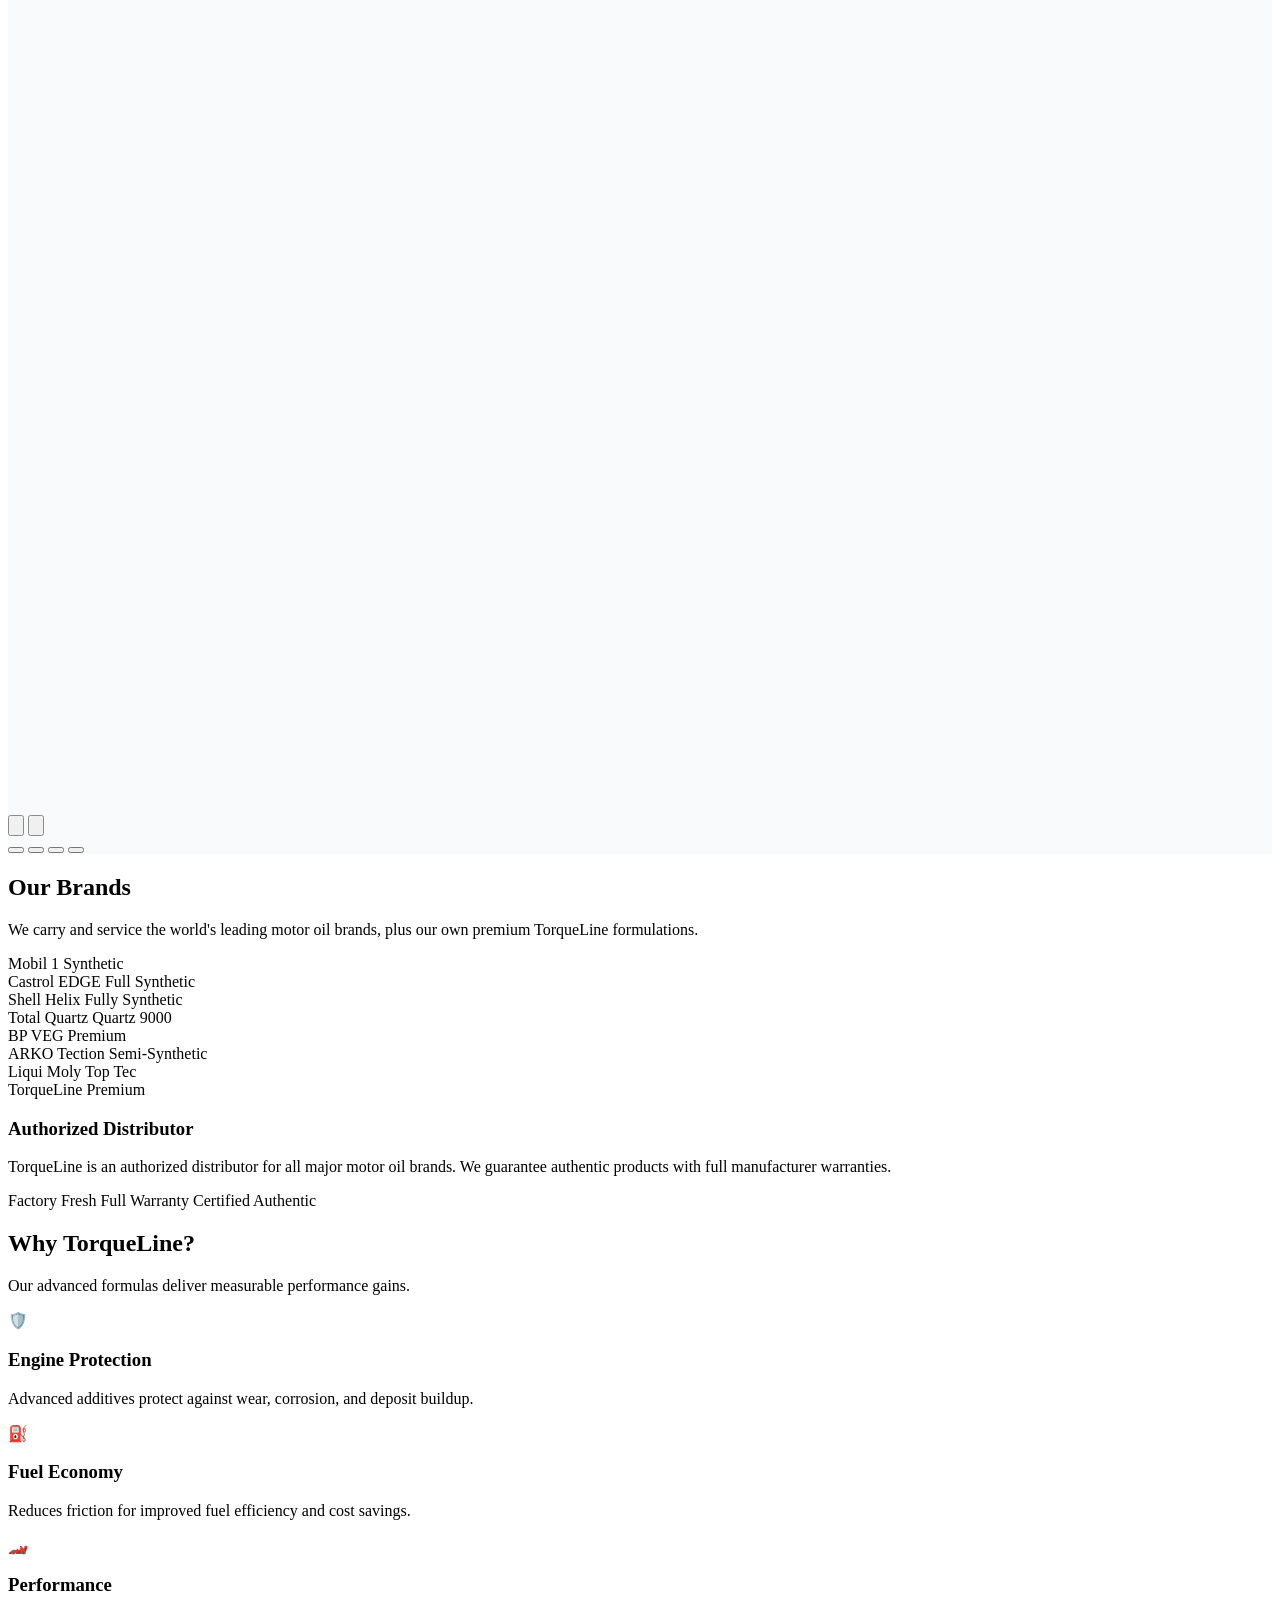
==== commit c2ff4172: "Add admin and user dashboards Co-authored-by: Copilot <223556219+Copilot@users.noreply.github.com>" ====
--- a/index.html
+++ b/index.html
@@ -87,7 +87,13 @@
                   <p id="menu-user-email" class="text-xs text-gray-500 mt-0.5 truncate">customer@email.com</p>
                   <span id="menu-user-role" class="inline-block mt-2 text-[10px] font-bold uppercase tracking-wider px-2 py-0.5 rounded-full"></span>
                 </div>
-                <button id="menu-orders" class="w-full text-left px-4 py-3 text-sm font-semibold text-gray-700 hover:bg-red-50 hover:text-red-600 transition-colors flex items-center gap-2">
+                <button id="menu-dashboard" class="w-full text-left px-4 py-3 text-sm font-semibold text-gray-700 hover:bg-red-50 hover:text-red-600 transition-colors flex items-center gap-2">
+                  <svg class="w-4 h-4" fill="none" stroke="currentColor" viewBox="0 0 24 24">
+                    <path stroke-linecap="round" stroke-linejoin="round" stroke-width="2" d="M3 12l2-2m0 0l7-7 7 7M5 10v10a1 1 0 001 1h3m10-11l2 2m-2-2v10a1 1 0 01-1 1h-3m-6 0a1 1 0 001-1v-4a1 1 0 011-1h2a1 1 0 011 1v4a1 1 0 001 1m-6 0h6"></path>
+                  </svg>
+                  My Dashboard
+                </button>
+                <button id="menu-orders" class="w-full text-left px-4 py-3 text-sm font-semibold text-gray-700 hover:bg-red-50 hover:text-red-600 transition-colors flex items-center gap-2 border-t border-gray-100">
                   <svg class="w-4 h-4" fill="none" stroke="currentColor" viewBox="0 0 24 24">
                     <path stroke-linecap="round" stroke-linejoin="round" stroke-width="2" d="M9 12h6m-6 4h6m2 5H7a2 2 0 01-2-2V5a2 2 0 012-2h5.6L19 9.4V19a2 2 0 01-2 2z"></path>
                   </svg>
@@ -146,6 +152,7 @@
           <a href="#payment" class="nav-link-mobile text-gray-700 hover:text-red-600 font-medium">Payment</a>
           <a href="#contact" class="nav-link-mobile text-gray-700 hover:text-red-600 font-medium">Contact</a>
           <button id="mobile-signin" class="nav-link-mobile text-left text-gray-700 hover:text-red-600 font-medium">Sign In</button>
+          <button id="mobile-dashboard" class="nav-link-mobile text-left text-gray-700 hover:text-red-600 font-medium hidden">My Dashboard</button>
           <button id="mobile-orders" class="nav-link-mobile text-left text-gray-700 hover:text-red-600 font-medium hidden">My Orders</button>
         </div>
       </div>
@@ -1359,10 +1366,10 @@
                   <table class="w-full text-sm">
                     <thead class="bg-gray-50 text-gray-600">
                       <tr>
-                        <th class="text-left font-bold px-4 py-3 whitespace-nowrap">Order</th>
-                        <th class="text-left font-bold px-4 py-3 whitespace-nowrap">Customer</th>
-                        <th class="text-left font-bold px-4 py-3 whitespace-nowrap">Payment</th>
+                        <th class="text-left font-bold px-4 py-3 whitespace-nowrap">Client</th>
+                        <th class="text-left font-bold px-4 py-3 whitespace-nowrap">Items</th>
                         <th class="text-left font-bold px-4 py-3 whitespace-nowrap">Total</th>
+                        <th class="text-left font-bold px-4 py-3 whitespace-nowrap">Date</th>
                         <th class="text-left font-bold px-4 py-3 whitespace-nowrap">Status</th>
                         <th class="text-left font-bold px-4 py-3 whitespace-nowrap">Action</th>
                       </tr>
